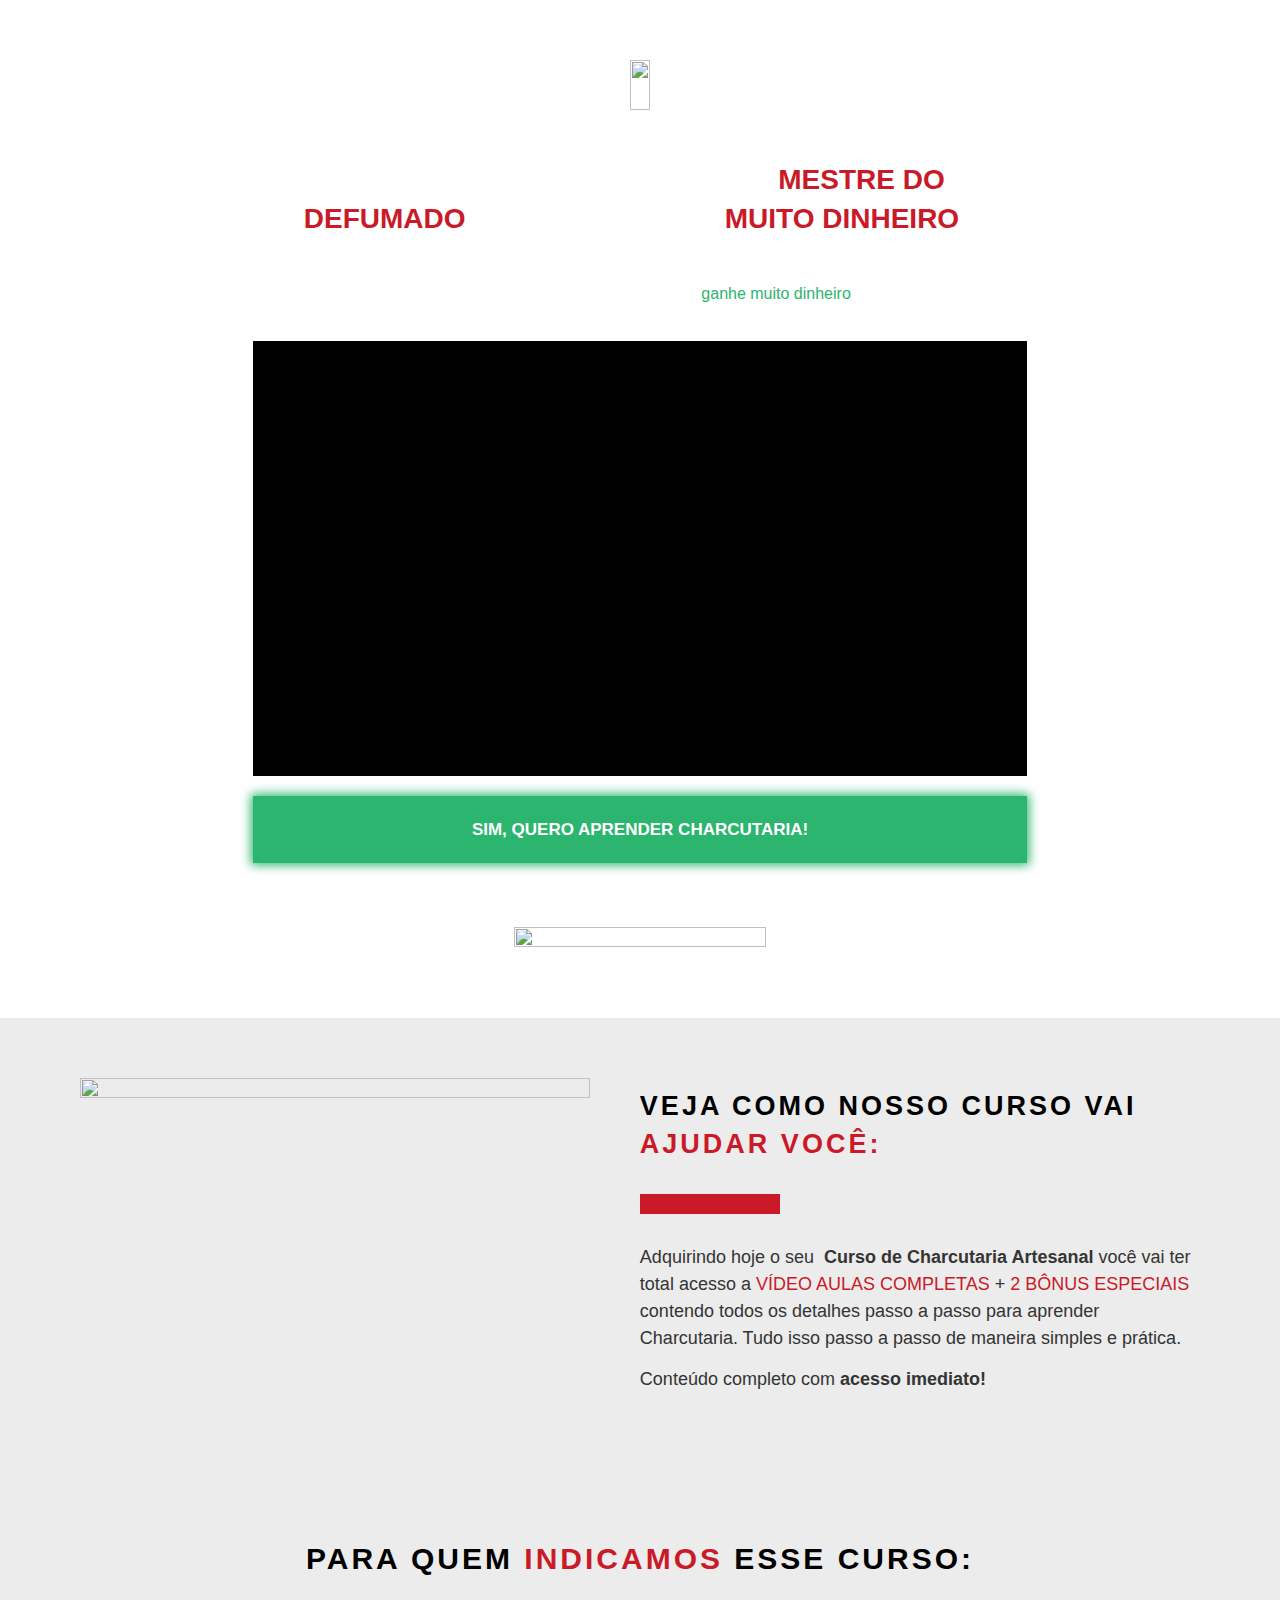
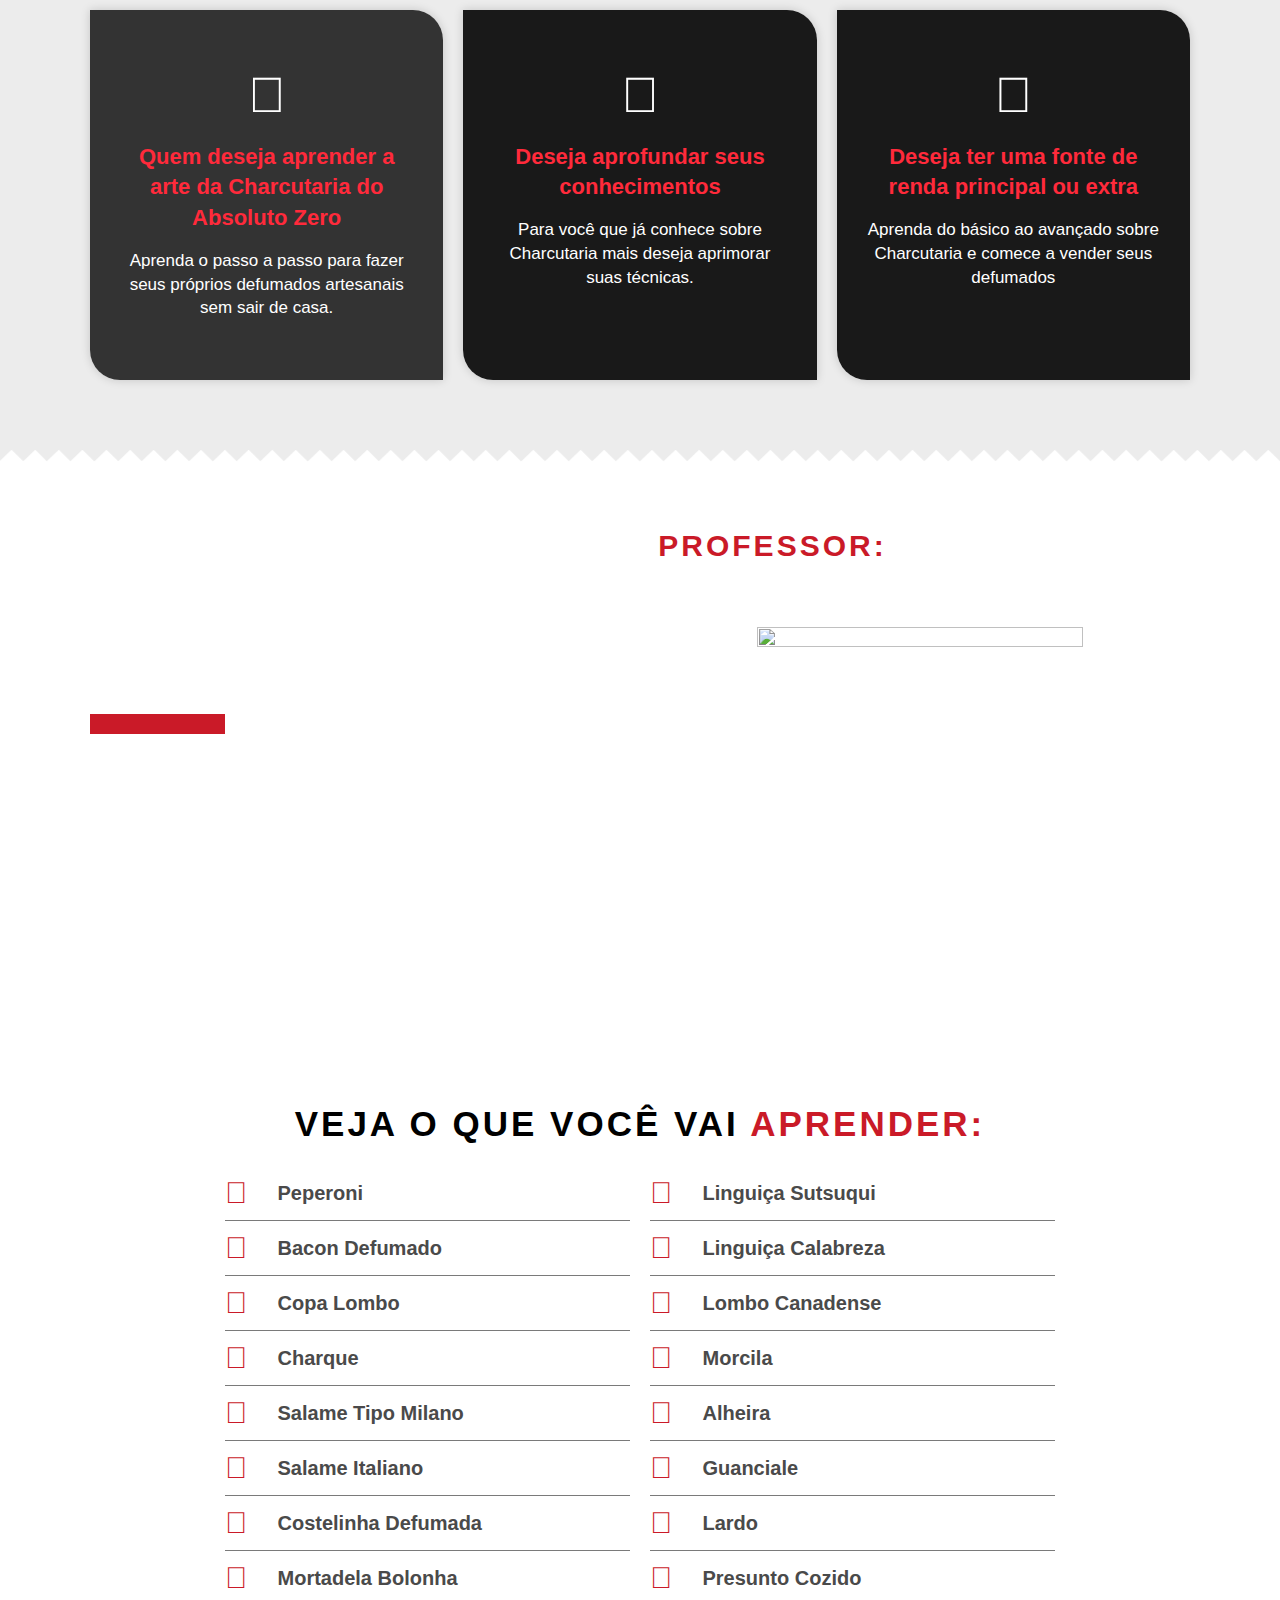
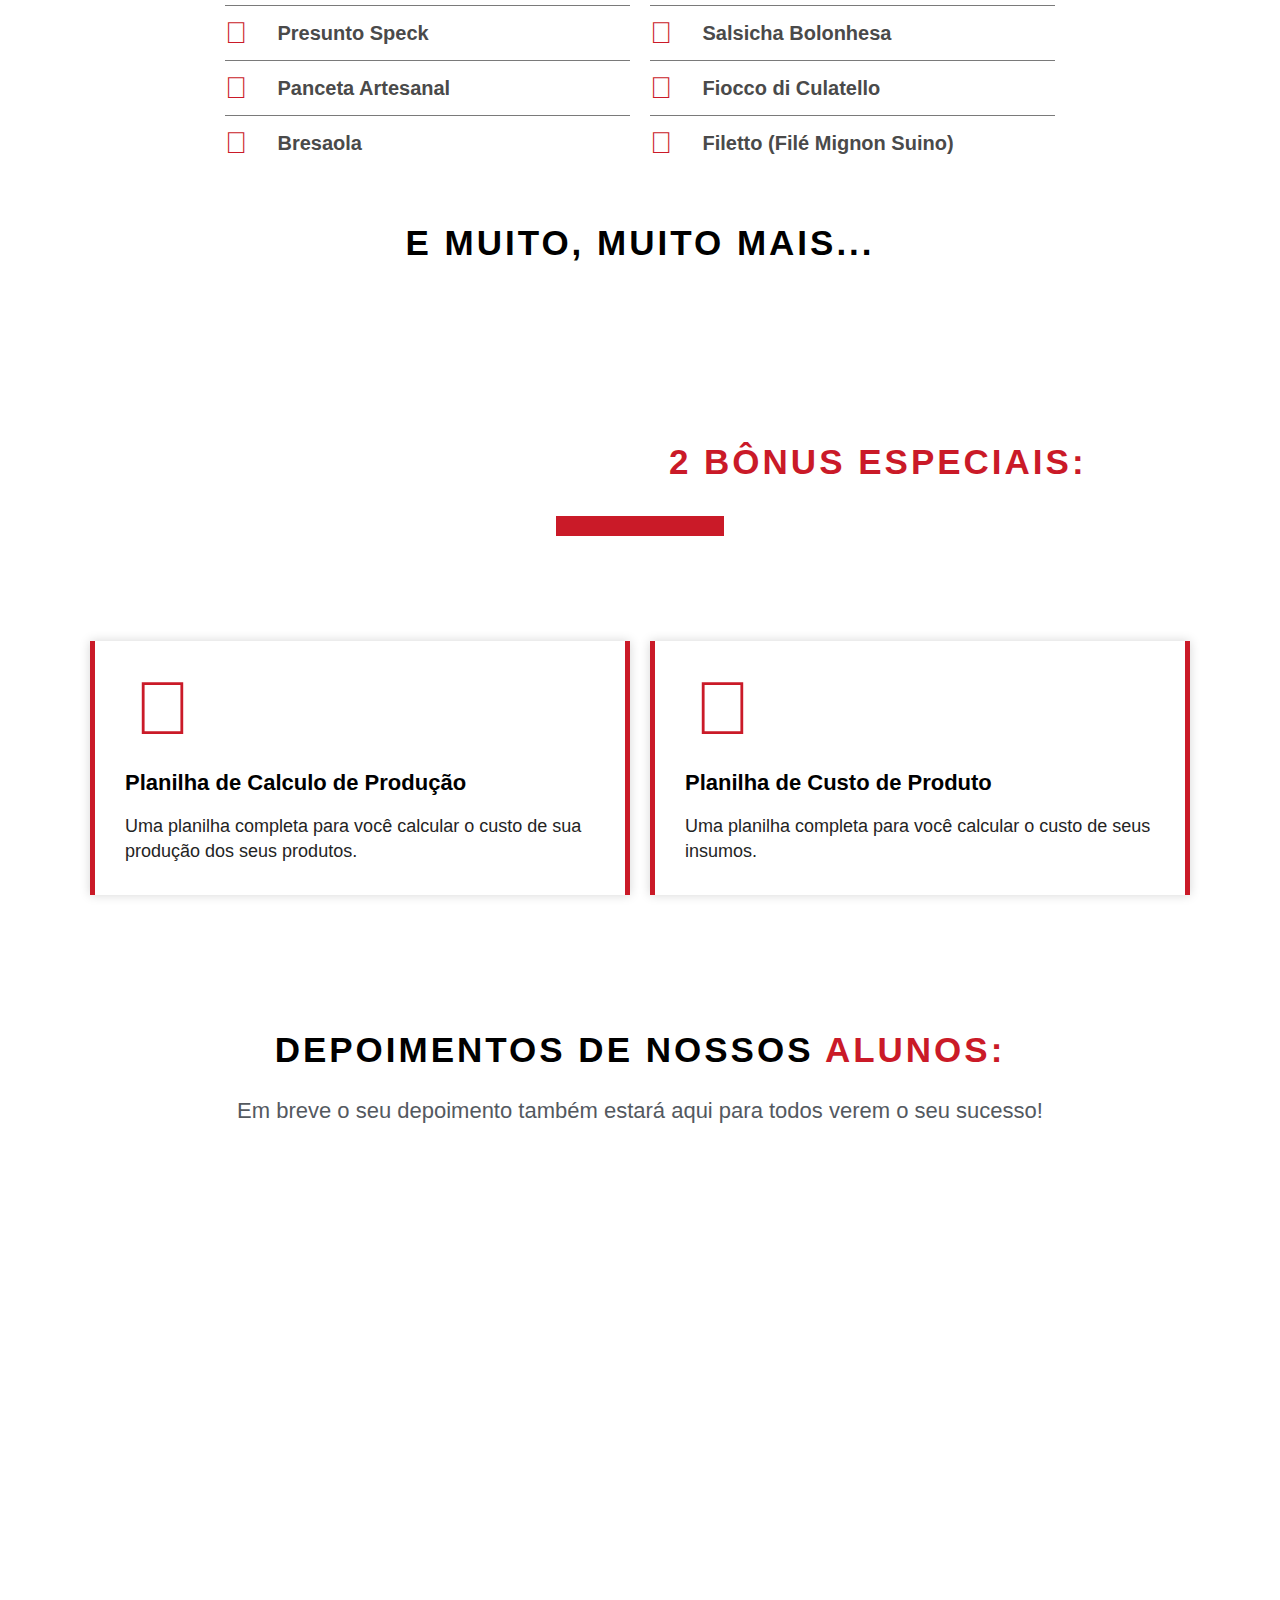
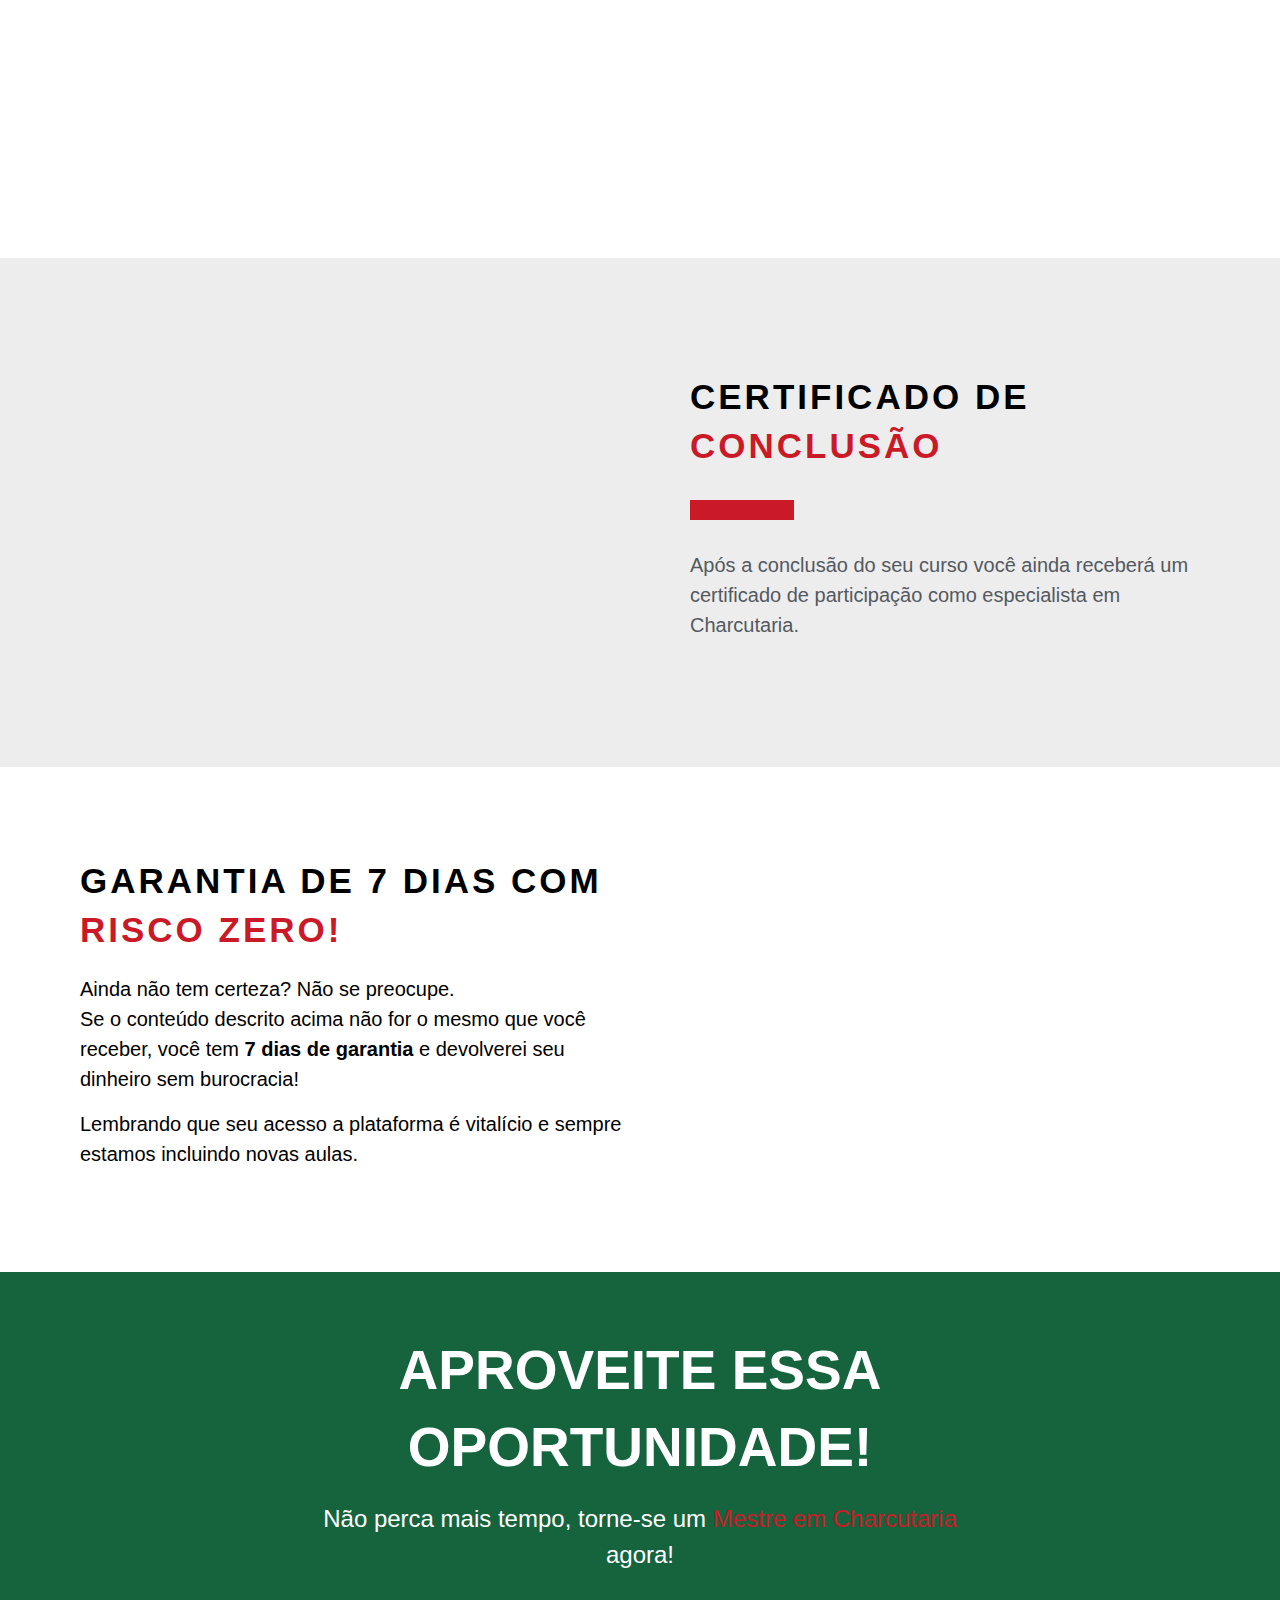
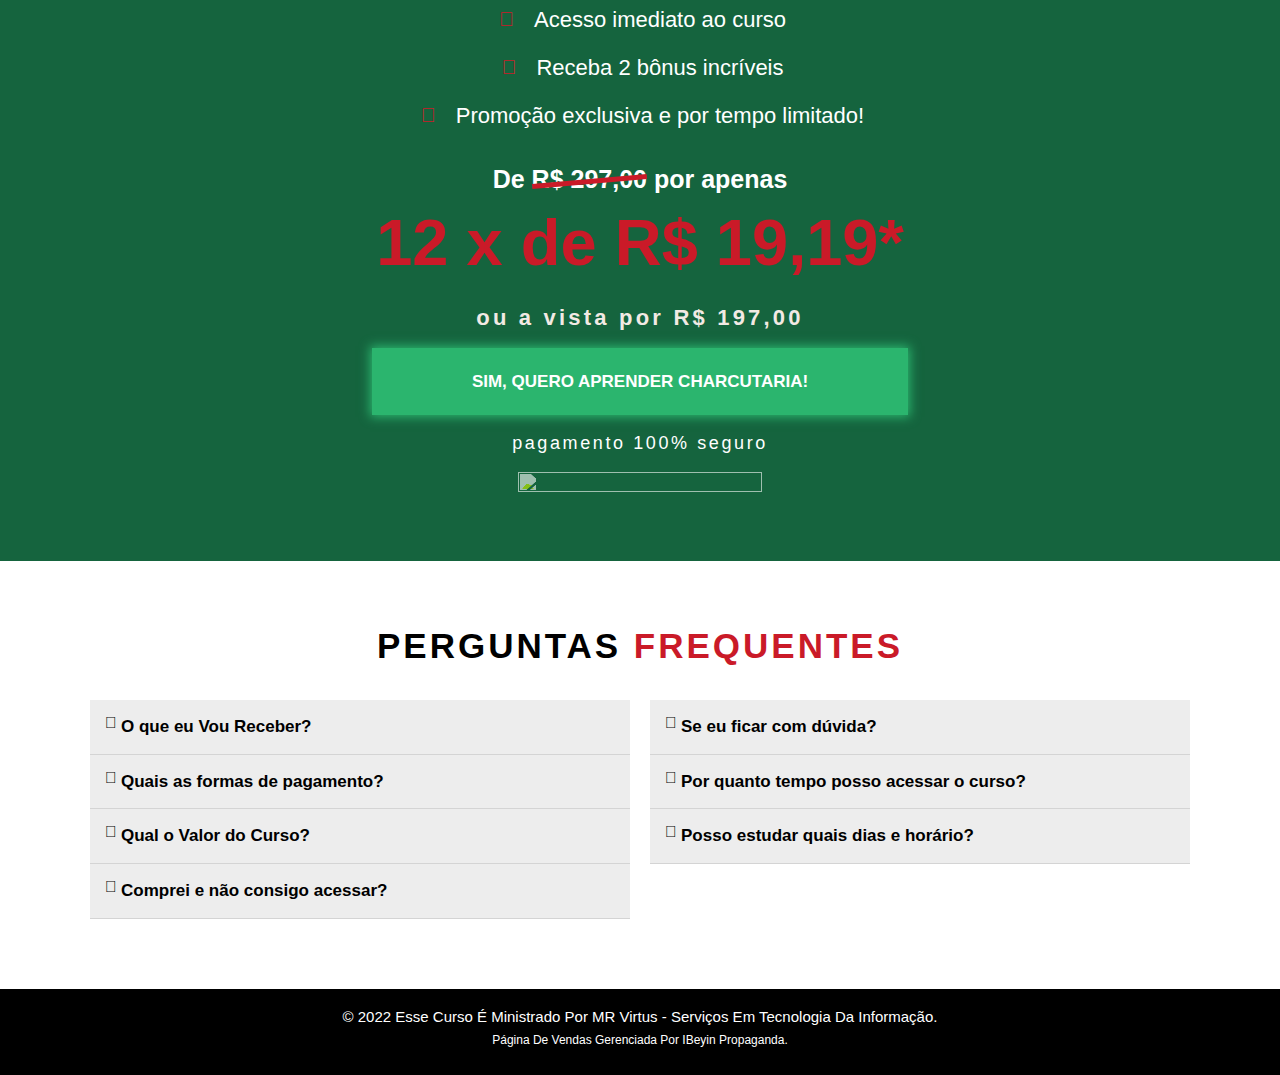
==== index.html @ 4b4f076a "Add files via upload" ====
<!DOCTYPE html>
<html lang="pt-BR">
  <head>
    <meta http-equiv="Content-Type" content="text/html; charset=UTF-8" />

    <title>Oferta R$ 197,00 – Escola de Charcutaria Artesanal</title>
    <meta name="robots" content="max-image-preview:large" />
    <link rel="dns-prefetch" href="https://s.w.org/" />
    <link
      rel="alternate"
      type="application/rss+xml"
      title="Feed para Escola de Charcutaria Artesanal »"
      href="https://escoladecharcutaria.com.br/feed/"
    />
    <link
      rel="alternate"
      type="application/rss+xml"
      title="Feed de comentários para Escola de Charcutaria Artesanal »"
      href="https://escoladecharcutaria.com.br/comments/feed/"
    />
    <script src="./charcutaria_files/iframe_api"></script>
	<link rel="stylesheet" href="https://cdnjs.cloudflare.com/ajax/libs/font-awesome/5.15.3/css/all.min.css" integrity="sha512-iBBXm8fW90+nuLcSKlbmrPcLa0OT92xO1BIsZ+ywDWZCvqsWgccV3gFoRBv0z+8dLJgyAHIhR35VZc2oM/gI1w==" crossorigin="anonymous" referrerpolicy="no-referrer" />

<!-- TAG DO GOODLE -->

<!-- Global site tag (gtag.js) - Google Ads: 10861880556 -->
<script async src="https://www.googletagmanager.com/gtag/js?id=AW-10861880556"></script>
<script>
  window.dataLayer = window.dataLayer || [];
  function gtag(){dataLayer.push(arguments);}
  gtag('js', new Date());

  gtag('config', 'AW-10861880556');
</script>

<!-- TAG DO GOODLE -->

    <script type="text/javascript">
      window._wpemojiSettings = {
        baseUrl: "https:\/\/s.w.org\/images\/core\/emoji\/13.1.0\/72x72\/",
        ext: ".png",
        svgUrl: "https:\/\/s.w.org\/images\/core\/emoji\/13.1.0\/svg\/",
        svgExt: ".svg",
        source: {
          concatemoji:
            "https:\/\/escoladecharcutaria.com.br\/wp-includes\/js\/wp-emoji-release.min.js?ver=5.9.2",
        },
      };
      /*! This file is auto-generated */
      !(function (e, a, t) {
        var n,
          r,
          o,
          i = a.createElement("canvas"),
          p = i.getContext && i.getContext("2d");
        function s(e, t) {
          var a = String.fromCharCode;
          p.clearRect(0, 0, i.width, i.height),
            p.fillText(a.apply(this, e), 0, 0);
          e = i.toDataURL();
          return (
            p.clearRect(0, 0, i.width, i.height),
            p.fillText(a.apply(this, t), 0, 0),
            e === i.toDataURL()
          );
        }
        function c(e) {
          var t = a.createElement("script");
          (t.src = e),
            (t.defer = t.type = "text/javascript"),
            a.getElementsByTagName("head")[0].appendChild(t);
        }
        for (
          o = Array("flag", "emoji"),
            t.supports = { everything: !0, everythingExceptFlag: !0 },
            r = 0;
          r < o.length;
          r++
        )
          (t.supports[o[r]] = (function (e) {
            if (!p || !p.fillText) return !1;
            switch (
              ((p.textBaseline = "top"), (p.font = "600 32px Arial"), e)
            ) {
              case "flag":
                return s(
                  [127987, 65039, 8205, 9895, 65039],
                  [127987, 65039, 8203, 9895, 65039]
                )
                  ? !1
                  : !s(
                      [55356, 56826, 55356, 56819],
                      [55356, 56826, 8203, 55356, 56819]
                    ) &&
                      !s(
                        [
                          55356, 57332, 56128, 56423, 56128, 56418, 56128,
                          56421, 56128, 56430, 56128, 56423, 56128, 56447,
                        ],
                        [
                          55356, 57332, 8203, 56128, 56423, 8203, 56128, 56418,
                          8203, 56128, 56421, 8203, 56128, 56430, 8203, 56128,
                          56423, 8203, 56128, 56447,
                        ]
                      );
              case "emoji":
                return !s(
                  [10084, 65039, 8205, 55357, 56613],
                  [10084, 65039, 8203, 55357, 56613]
                );
            }
            return !1;
          })(o[r])),
            (t.supports.everything = t.supports.everything && t.supports[o[r]]),
            "flag" !== o[r] &&
              (t.supports.everythingExceptFlag =
                t.supports.everythingExceptFlag && t.supports[o[r]]);
        (t.supports.everythingExceptFlag =
          t.supports.everythingExceptFlag && !t.supports.flag),
          (t.DOMReady = !1),
          (t.readyCallback = function () {
            t.DOMReady = !0;
          }),
          t.supports.everything ||
            ((n = function () {
              t.readyCallback();
            }),
            a.addEventListener
              ? (a.addEventListener("DOMContentLoaded", n, !1),
                e.addEventListener("load", n, !1))
              : (e.attachEvent("onload", n),
                a.attachEvent("onreadystatechange", function () {
                  "complete" === a.readyState && t.readyCallback();
                })),
            (n = t.source || {}).concatemoji
              ? c(n.concatemoji)
              : n.wpemoji && n.twemoji && (c(n.twemoji), c(n.wpemoji)));
      })(window, document, window._wpemojiSettings);
    </script>
    <script
      src="./charcutaria_files/wp-emoji-release.min.js.download"
      type="text/javascript"
      defer=""
    ></script>
    <style type="text/css">
      img.wp-smiley,
      img.emoji {
        display: inline !important;
        border: none !important;
        box-shadow: none !important;
        height: 1em !important;
        width: 1em !important;
        margin: 0 0.07em !important;
        vertical-align: -0.1em !important;
        background: none !important;
        padding: 0 !important;
      }
    </style>
    <link
      rel="stylesheet"
      id="wp-block-library-css"
      href="./charcutaria_files/style.min.css"
      type="text/css"
      media="all"
    />
    <style id="global-styles-inline-css" type="text/css">
      body {
        --wp--preset--color--black: #000000;
        --wp--preset--color--cyan-bluish-gray: #abb8c3;
        --wp--preset--color--white: #ffffff;
        --wp--preset--color--pale-pink: #f78da7;
        --wp--preset--color--vivid-red: #cf2e2e;
        --wp--preset--color--luminous-vivid-orange: #ff6900;
        --wp--preset--color--luminous-vivid-amber: #fcb900;
        --wp--preset--color--light-green-cyan: #7bdcb5;
        --wp--preset--color--vivid-green-cyan: #00d084;
        --wp--preset--color--pale-cyan-blue: #8ed1fc;
        --wp--preset--color--vivid-cyan-blue: #0693e3;
        --wp--preset--color--vivid-purple: #9b51e0;
        --wp--preset--gradient--vivid-cyan-blue-to-vivid-purple: linear-gradient(
          135deg,
          rgba(6, 147, 227, 1) 0%,
          rgb(155, 81, 224) 100%
        );
        --wp--preset--gradient--light-green-cyan-to-vivid-green-cyan: linear-gradient(
          135deg,
          rgb(122, 220, 180) 0%,
          rgb(0, 208, 130) 100%
        );
        --wp--preset--gradient--luminous-vivid-amber-to-luminous-vivid-orange: linear-gradient(
          135deg,
          rgba(252, 185, 0, 1) 0%,
          rgba(255, 105, 0, 1) 100%
        );
        --wp--preset--gradient--luminous-vivid-orange-to-vivid-red: linear-gradient(
          135deg,
          rgba(255, 105, 0, 1) 0%,
          rgb(207, 46, 46) 100%
        );
        --wp--preset--gradient--very-light-gray-to-cyan-bluish-gray: linear-gradient(
          135deg,
          rgb(238, 238, 238) 0%,
          rgb(169, 184, 195) 100%
        );
        --wp--preset--gradient--cool-to-warm-spectrum: linear-gradient(
          135deg,
          rgb(74, 234, 220) 0%,
          rgb(151, 120, 209) 20%,
          rgb(207, 42, 186) 40%,
          rgb(238, 44, 130) 60%,
          rgb(251, 105, 98) 80%,
          rgb(254, 248, 76) 100%
        );
        --wp--preset--gradient--blush-light-purple: linear-gradient(
          135deg,
          rgb(255, 206, 236) 0%,
          rgb(152, 150, 240) 100%
        );
        --wp--preset--gradient--blush-bordeaux: linear-gradient(
          135deg,
          rgb(254, 205, 165) 0%,
          rgb(254, 45, 45) 50%,
          rgb(107, 0, 62) 100%
        );
        --wp--preset--gradient--luminous-dusk: linear-gradient(
          135deg,
          rgb(255, 203, 112) 0%,
          rgb(199, 81, 192) 50%,
          rgb(65, 88, 208) 100%
        );
        --wp--preset--gradient--pale-ocean: linear-gradient(
          135deg,
          rgb(255, 245, 203) 0%,
          rgb(182, 227, 212) 50%,
          rgb(51, 167, 181) 100%
        );
        --wp--preset--gradient--electric-grass: linear-gradient(
          135deg,
          rgb(202, 248, 128) 0%,
          rgb(113, 206, 126) 100%
        );
        --wp--preset--gradient--midnight: linear-gradient(
          135deg,
          rgb(2, 3, 129) 0%,
          rgb(40, 116, 252) 100%
        );
        --wp--preset--duotone--dark-grayscale: url("#wp-duotone-dark-grayscale");
        --wp--preset--duotone--grayscale: url("#wp-duotone-grayscale");
        --wp--preset--duotone--purple-yellow: url("#wp-duotone-purple-yellow");
        --wp--preset--duotone--blue-red: url("#wp-duotone-blue-red");
        --wp--preset--duotone--midnight: url("#wp-duotone-midnight");
        --wp--preset--duotone--magenta-yellow: url("#wp-duotone-magenta-yellow");
        --wp--preset--duotone--purple-green: url("#wp-duotone-purple-green");
        --wp--preset--duotone--blue-orange: url("#wp-duotone-blue-orange");
        --wp--preset--font-size--small: 13px;
        --wp--preset--font-size--medium: 20px;
        --wp--preset--font-size--large: 36px;
        --wp--preset--font-size--x-large: 42px;
      }
      .has-black-color {
        color: var(--wp--preset--color--black) !important;
      }
      .has-cyan-bluish-gray-color {
        color: var(--wp--preset--color--cyan-bluish-gray) !important;
      }
      .has-white-color {
        color: var(--wp--preset--color--white) !important;
      }
      .has-pale-pink-color {
        color: var(--wp--preset--color--pale-pink) !important;
      }
      .has-vivid-red-color {
        color: var(--wp--preset--color--vivid-red) !important;
      }
      .has-luminous-vivid-orange-color {
        color: var(--wp--preset--color--luminous-vivid-orange) !important;
      }
      .has-luminous-vivid-amber-color {
        color: var(--wp--preset--color--luminous-vivid-amber) !important;
      }
      .has-light-green-cyan-color {
        color: var(--wp--preset--color--light-green-cyan) !important;
      }
      .has-vivid-green-cyan-color {
        color: var(--wp--preset--color--vivid-green-cyan) !important;
      }
      .has-pale-cyan-blue-color {
        color: var(--wp--preset--color--pale-cyan-blue) !important;
      }
      .has-vivid-cyan-blue-color {
        color: var(--wp--preset--color--vivid-cyan-blue) !important;
      }
      .has-vivid-purple-color {
        color: var(--wp--preset--color--vivid-purple) !important;
      }
      .has-black-background-color {
        background-color: var(--wp--preset--color--black) !important;
      }
      .has-cyan-bluish-gray-background-color {
        background-color: var(--wp--preset--color--cyan-bluish-gray) !important;
      }
      .has-white-background-color {
        background-color: var(--wp--preset--color--white) !important;
      }
      .has-pale-pink-background-color {
        background-color: var(--wp--preset--color--pale-pink) !important;
      }
      .has-vivid-red-background-color {
        background-color: var(--wp--preset--color--vivid-red) !important;
      }
      .has-luminous-vivid-orange-background-color {
        background-color: var(
          --wp--preset--color--luminous-vivid-orange
        ) !important;
      }
      .has-luminous-vivid-amber-background-color {
        background-color: var(
          --wp--preset--color--luminous-vivid-amber
        ) !important;
      }
      .has-light-green-cyan-background-color {
        background-color: var(--wp--preset--color--light-green-cyan) !important;
      }
      .has-vivid-green-cyan-background-color {
        background-color: var(--wp--preset--color--vivid-green-cyan) !important;
      }
      .has-pale-cyan-blue-background-color {
        background-color: var(--wp--preset--color--pale-cyan-blue) !important;
      }
      .has-vivid-cyan-blue-background-color {
        background-color: var(--wp--preset--color--vivid-cyan-blue) !important;
      }
      .has-vivid-purple-background-color {
        background-color: var(--wp--preset--color--vivid-purple) !important;
      }
      .has-black-border-color {
        border-color: var(--wp--preset--color--black) !important;
      }
      .has-cyan-bluish-gray-border-color {
        border-color: var(--wp--preset--color--cyan-bluish-gray) !important;
      }
      .has-white-border-color {
        border-color: var(--wp--preset--color--white) !important;
      }
      .has-pale-pink-border-color {
        border-color: var(--wp--preset--color--pale-pink) !important;
      }
      .has-vivid-red-border-color {
        border-color: var(--wp--preset--color--vivid-red) !important;
      }
      .has-luminous-vivid-orange-border-color {
        border-color: var(
          --wp--preset--color--luminous-vivid-orange
        ) !important;
      }
      .has-luminous-vivid-amber-border-color {
        border-color: var(--wp--preset--color--luminous-vivid-amber) !important;
      }
      .has-light-green-cyan-border-color {
        border-color: var(--wp--preset--color--light-green-cyan) !important;
      }
      .has-vivid-green-cyan-border-color {
        border-color: var(--wp--preset--color--vivid-green-cyan) !important;
      }
      .has-pale-cyan-blue-border-color {
        border-color: var(--wp--preset--color--pale-cyan-blue) !important;
      }
      .has-vivid-cyan-blue-border-color {
        border-color: var(--wp--preset--color--vivid-cyan-blue) !important;
      }
      .has-vivid-purple-border-color {
        border-color: var(--wp--preset--color--vivid-purple) !important;
      }
      .has-vivid-cyan-blue-to-vivid-purple-gradient-background {
        background: var(
          --wp--preset--gradient--vivid-cyan-blue-to-vivid-purple
        ) !important;
      }
      .has-light-green-cyan-to-vivid-green-cyan-gradient-background {
        background: var(
          --wp--preset--gradient--light-green-cyan-to-vivid-green-cyan
        ) !important;
      }
      .has-luminous-vivid-amber-to-luminous-vivid-orange-gradient-background {
        background: var(
          --wp--preset--gradient--luminous-vivid-amber-to-luminous-vivid-orange
        ) !important;
      }
      .has-luminous-vivid-orange-to-vivid-red-gradient-background {
        background: var(
          --wp--preset--gradient--luminous-vivid-orange-to-vivid-red
        ) !important;
      }
      .has-very-light-gray-to-cyan-bluish-gray-gradient-background {
        background: var(
          --wp--preset--gradient--very-light-gray-to-cyan-bluish-gray
        ) !important;
      }
      .has-cool-to-warm-spectrum-gradient-background {
        background: var(
          --wp--preset--gradient--cool-to-warm-spectrum
        ) !important;
      }
      .has-blush-light-purple-gradient-background {
        background: var(--wp--preset--gradient--blush-light-purple) !important;
      }
      .has-blush-bordeaux-gradient-background {
        background: var(--wp--preset--gradient--blush-bordeaux) !important;
      }
      .has-luminous-dusk-gradient-background {
        background: var(--wp--preset--gradient--luminous-dusk) !important;
      }
      .has-pale-ocean-gradient-background {
        background: var(--wp--preset--gradient--pale-ocean) !important;
      }
      .has-electric-grass-gradient-background {
        background: var(--wp--preset--gradient--electric-grass) !important;
      }
      .has-midnight-gradient-background {
        background: var(--wp--preset--gradient--midnight) !important;
      }
      .has-small-font-size {
        font-size: var(--wp--preset--font-size--small) !important;
      }
      .has-medium-font-size {
        font-size: var(--wp--preset--font-size--medium) !important;
      }
      .has-large-font-size {
        font-size: var(--wp--preset--font-size--large) !important;
      }
      .has-x-large-font-size {
        font-size: var(--wp--preset--font-size--x-large) !important;
      }
    </style>
    <link
      rel="stylesheet"
      id="hello-elementor-css"
      href="./charcutaria_files/style.min(1).css"
      type="text/css"
      media="all"
    />
    <link
      rel="stylesheet"
      id="hello-elementor-theme-style-css"
      href="./charcutaria_files/theme.min.css"
      type="text/css"
      media="all"
    />
    <link
      rel="stylesheet"
      id="elementor-icons-css"
      href="./charcutaria_files/elementor-icons.min.css"
      type="text/css"
      media="all"
    />
    <link
      rel="stylesheet"
      id="elementor-frontend-legacy-css"
      href="./charcutaria_files/frontend-legacy.min.css"
      type="text/css"
      media="all"
    />
    <link
      rel="stylesheet"
      id="elementor-frontend-css"
      href="./charcutaria_files/frontend.min.css"
      type="text/css"
      media="all"
    />
    <link
      rel="stylesheet"
      id="elementor-post-10-css"
      href="./charcutaria_files/post-10.css"
      type="text/css"
      media="all"
    />
    <link
      rel="stylesheet"
      id="elementor-global-css"
      href="./charcutaria_files/global.css"
      type="text/css"
      media="all"
    />
    <link
      rel="stylesheet"
      id="elementor-post-48-css"
      href="./charcutaria_files/post-48.css"
      type="text/css"
      media="all"
    />
    <link
      rel="stylesheet"
      id="google-fonts-1-css"
      href="./charcutaria_files/css"
      type="text/css"
      media="all"
    />
    <link
      rel="stylesheet"
      id="elementor-icons-shared-0-css"
      href="./charcutaria_files/fontawesome.min.css"
      type="text/css"
      media="all"
    />
    <link
      rel="https://api.w.org/"
      href="https://escoladecharcutaria.com.br/wp-json/"
    />
    <link
      rel="alternate"
      type="application/json"
      href="https://escoladecharcutaria.com.br/wp-json/wp/v2/pages/48"
    />
    <link
      rel="EditURI"
      type="application/rsd+xml"
      title="RSD"
      href="https://escoladecharcutaria.com.br/xmlrpc.php?rsd"
    />
    <link
      rel="wlwmanifest"
      type="application/wlwmanifest+xml"
      href="https://escoladecharcutaria.com.br/wp-includes/wlwmanifest.xml"
    />
    <meta name="generator" content="WordPress 5.9.2" />
    <link
      rel="canonical"
      href="https://escoladecharcutaria.com.br/oferta197/"
    />
    <link rel="shortlink" href="https://escoladecharcutaria.com.br/?p=48" />
    <link
      rel="alternate"
      type="application/json+oembed"
      href="https://escoladecharcutaria.com.br/wp-json/oembed/1.0/embed?url=https%3A%2F%2Fescoladecharcutaria.com.br%2Foferta197%2F"
    />
    <link
      rel="alternate"
      type="text/xml+oembed"
      href="https://escoladecharcutaria.com.br/wp-json/oembed/1.0/embed?url=https%3A%2F%2Fescoladecharcutaria.com.br%2Foferta197%2F&amp;format=xml"
    />
    <link
      rel="icon"
      href="https://escoladecharcutaria.com.br/wp-content/uploads/2021/01/cropped-professor-curso-32x32.png"
      sizes="32x32"
    />
    <link
      rel="icon"
      href="https://escoladecharcutaria.com.br/wp-content/uploads/2021/01/cropped-professor-curso-192x192.png"
      sizes="192x192"
    />
    <link
      rel="apple-touch-icon"
      href="https://escoladecharcutaria.com.br/wp-content/uploads/2021/01/cropped-professor-curso-180x180.png"
    />
    <meta
      name="msapplication-TileImage"
      content="https://escoladecharcutaria.com.br/wp-content/uploads/2021/01/cropped-professor-curso-270x270.png"
    />
    <meta
      name="viewport"
      content="width=device-width, initial-scale=1.0, viewport-fit=cover"
    />
	<style>
		.sir-subtitulo {
			font-size: 16px;
			font-weight: 400 !important;
		}

		.sir-strikethrough {
			position: relative;
		}
		.sir-strikethrough:before {
			position: absolute;
			content: "";
			left: 0;
			top: 50%;
			right: 0;
			border-top: 5px solid;
			border-color: #CA1A28;
			
			-webkit-transform:rotate(-5deg);
			-moz-transform:rotate(-5deg);
			-ms-transform:rotate(-5deg);
			-o-transform:rotate(-5deg);
			transform:rotate(-5deg);
		}

		@media (max-width: 767px) {
			.sir-titulo {
				font-size: 20px !important;
			}

			#sir-promocao {
				padding: 1vh 2.5vh !important;
			}

			.sir-subtitulo {
				font-size: 14px !important;
				margin-bottom: 5px !important;
			}
		}
	</style>
  </head>
  <body
    class="
      page-template
      page-template-elementor_canvas
      page page-id-48
      wp-custom-logo
      elementor-default
      elementor-template-canvas
      elementor-kit-10
      elementor-page
      elementor-page-48
      e--ua-blink e--ua-chrome e--ua-webkit
    "
    data-elementor-device-mode="desktop"
  >
    <svg
      xmlns="http://www.w3.org/2000/svg"
      viewBox="0 0 0 0"
      width="0"
      height="0"
      focusable="false"
      role="none"
      style="
        visibility: hidden;
        position: absolute;
        left: -9999px;
        overflow: hidden;
      "
    >
      <defs>
        <filter id="wp-duotone-dark-grayscale">
          <fecolormatrix
            color-interpolation-filters="sRGB"
            type="matrix"
            values=" .299 .587 .114 0 0 .299 .587 .114 0 0 .299 .587 .114 0 0 .299 .587 .114 0 0 "
          ></fecolormatrix>
          <fecomponenttransfer color-interpolation-filters="sRGB">
            <fefuncr type="table" tableValues="0 0.49803921568627"></fefuncr>
            <fefuncg type="table" tableValues="0 0.49803921568627"></fefuncg>
            <fefuncb type="table" tableValues="0 0.49803921568627"></fefuncb>
            <fefunca type="table" tableValues="1 1"></fefunca>
          </fecomponenttransfer>
          <fecomposite in2="SourceGraphic" operator="in"></fecomposite>
        </filter>
      </defs></svg
    ><svg
      xmlns="http://www.w3.org/2000/svg"
      viewBox="0 0 0 0"
      width="0"
      height="0"
      focusable="false"
      role="none"
      style="
        visibility: hidden;
        position: absolute;
        left: -9999px;
        overflow: hidden;
      "
    >
      <defs>
        <filter id="wp-duotone-grayscale">
          <fecolormatrix
            color-interpolation-filters="sRGB"
            type="matrix"
            values=" .299 .587 .114 0 0 .299 .587 .114 0 0 .299 .587 .114 0 0 .299 .587 .114 0 0 "
          ></fecolormatrix>
          <fecomponenttransfer color-interpolation-filters="sRGB">
            <fefuncr type="table" tableValues="0 1"></fefuncr>
            <fefuncg type="table" tableValues="0 1"></fefuncg>
            <fefuncb type="table" tableValues="0 1"></fefuncb>
            <fefunca type="table" tableValues="1 1"></fefunca>
          </fecomponenttransfer>
          <fecomposite in2="SourceGraphic" operator="in"></fecomposite>
        </filter>
      </defs></svg
    ><svg
      xmlns="http://www.w3.org/2000/svg"
      viewBox="0 0 0 0"
      width="0"
      height="0"
      focusable="false"
      role="none"
      style="
        visibility: hidden;
        position: absolute;
        left: -9999px;
        overflow: hidden;
      "
    >
      <defs>
        <filter id="wp-duotone-purple-yellow">
          <fecolormatrix
            color-interpolation-filters="sRGB"
            type="matrix"
            values=" .299 .587 .114 0 0 .299 .587 .114 0 0 .299 .587 .114 0 0 .299 .587 .114 0 0 "
          ></fecolormatrix>
          <fecomponenttransfer color-interpolation-filters="sRGB">
            <fefuncr
              type="table"
              tableValues="0.54901960784314 0.98823529411765"
            ></fefuncr>
            <fefuncg type="table" tableValues="0 1"></fefuncg>
            <fefuncb
              type="table"
              tableValues="0.71764705882353 0.25490196078431"
            ></fefuncb>
            <fefunca type="table" tableValues="1 1"></fefunca>
          </fecomponenttransfer>
          <fecomposite in2="SourceGraphic" operator="in"></fecomposite>
        </filter>
      </defs></svg
    ><svg
      xmlns="http://www.w3.org/2000/svg"
      viewBox="0 0 0 0"
      width="0"
      height="0"
      focusable="false"
      role="none"
      style="
        visibility: hidden;
        position: absolute;
        left: -9999px;
        overflow: hidden;
      "
    >
      <defs>
        <filter id="wp-duotone-blue-red">
          <fecolormatrix
            color-interpolation-filters="sRGB"
            type="matrix"
            values=" .299 .587 .114 0 0 .299 .587 .114 0 0 .299 .587 .114 0 0 .299 .587 .114 0 0 "
          ></fecolormatrix>
          <fecomponenttransfer color-interpolation-filters="sRGB">
            <fefuncr type="table" tableValues="0 1"></fefuncr>
            <fefuncg type="table" tableValues="0 0.27843137254902"></fefuncg>
            <fefuncb
              type="table"
              tableValues="0.5921568627451 0.27843137254902"
            ></fefuncb>
            <fefunca type="table" tableValues="1 1"></fefunca>
          </fecomponenttransfer>
          <fecomposite in2="SourceGraphic" operator="in"></fecomposite>
        </filter>
      </defs></svg
    ><svg
      xmlns="http://www.w3.org/2000/svg"
      viewBox="0 0 0 0"
      width="0"
      height="0"
      focusable="false"
      role="none"
      style="
        visibility: hidden;
        position: absolute;
        left: -9999px;
        overflow: hidden;
      "
    >
      <defs>
        <filter id="wp-duotone-midnight">
          <fecolormatrix
            color-interpolation-filters="sRGB"
            type="matrix"
            values=" .299 .587 .114 0 0 .299 .587 .114 0 0 .299 .587 .114 0 0 .299 .587 .114 0 0 "
          ></fecolormatrix>
          <fecomponenttransfer color-interpolation-filters="sRGB">
            <fefuncr type="table" tableValues="0 0"></fefuncr>
            <fefuncg type="table" tableValues="0 0.64705882352941"></fefuncg>
            <fefuncb type="table" tableValues="0 1"></fefuncb>
            <fefunca type="table" tableValues="1 1"></fefunca>
          </fecomponenttransfer>
          <fecomposite in2="SourceGraphic" operator="in"></fecomposite>
        </filter>
      </defs></svg
    ><svg
      xmlns="http://www.w3.org/2000/svg"
      viewBox="0 0 0 0"
      width="0"
      height="0"
      focusable="false"
      role="none"
      style="
        visibility: hidden;
        position: absolute;
        left: -9999px;
        overflow: hidden;
      "
    >
      <defs>
        <filter id="wp-duotone-magenta-yellow">
          <fecolormatrix
            color-interpolation-filters="sRGB"
            type="matrix"
            values=" .299 .587 .114 0 0 .299 .587 .114 0 0 .299 .587 .114 0 0 .299 .587 .114 0 0 "
          ></fecolormatrix>
          <fecomponenttransfer color-interpolation-filters="sRGB">
            <fefuncr type="table" tableValues="0.78039215686275 1"></fefuncr>
            <fefuncg type="table" tableValues="0 0.94901960784314"></fefuncg>
            <fefuncb
              type="table"
              tableValues="0.35294117647059 0.47058823529412"
            ></fefuncb>
            <fefunca type="table" tableValues="1 1"></fefunca>
          </fecomponenttransfer>
          <fecomposite in2="SourceGraphic" operator="in"></fecomposite>
        </filter>
      </defs></svg
    ><svg
      xmlns="http://www.w3.org/2000/svg"
      viewBox="0 0 0 0"
      width="0"
      height="0"
      focusable="false"
      role="none"
      style="
        visibility: hidden;
        position: absolute;
        left: -9999px;
        overflow: hidden;
      "
    >
      <defs>
        <filter id="wp-duotone-purple-green">
          <fecolormatrix
            color-interpolation-filters="sRGB"
            type="matrix"
            values=" .299 .587 .114 0 0 .299 .587 .114 0 0 .299 .587 .114 0 0 .299 .587 .114 0 0 "
          ></fecolormatrix>
          <fecomponenttransfer color-interpolation-filters="sRGB">
            <fefuncr
              type="table"
              tableValues="0.65098039215686 0.40392156862745"
            ></fefuncr>
            <fefuncg type="table" tableValues="0 1"></fefuncg>
            <fefuncb type="table" tableValues="0.44705882352941 0.4"></fefuncb>
            <fefunca type="table" tableValues="1 1"></fefunca>
          </fecomponenttransfer>
          <fecomposite in2="SourceGraphic" operator="in"></fecomposite>
        </filter>
      </defs></svg
    ><svg
      xmlns="http://www.w3.org/2000/svg"
      viewBox="0 0 0 0"
      width="0"
      height="0"
      focusable="false"
      role="none"
      style="
        visibility: hidden;
        position: absolute;
        left: -9999px;
        overflow: hidden;
      "
    >
      <defs>
        <filter id="wp-duotone-blue-orange">
          <fecolormatrix
            color-interpolation-filters="sRGB"
            type="matrix"
            values=" .299 .587 .114 0 0 .299 .587 .114 0 0 .299 .587 .114 0 0 .299 .587 .114 0 0 "
          ></fecolormatrix>
          <fecomponenttransfer color-interpolation-filters="sRGB">
            <fefuncr type="table" tableValues="0.098039215686275 1"></fefuncr>
            <fefuncg type="table" tableValues="0 0.66274509803922"></fefuncg>
            <fefuncb
              type="table"
              tableValues="0.84705882352941 0.41960784313725"
            ></fefuncb>
            <fefunca type="table" tableValues="1 1"></fefunca>
          </fecomponenttransfer>
          <fecomposite in2="SourceGraphic" operator="in"></fecomposite>
        </filter>
      </defs>
    </svg>
    <div
      data-elementor-type="wp-page"
      data-elementor-id="48"
      class="elementor elementor-48"
      data-elementor-settings="[]"
    >
      <div class="elementor-inner">
        <div class="elementor-section-wrap">
          <section
            class="
              elementor-section
              elementor-top-section
              elementor-element
              elementor-element-282744ec
              elementor-section-boxed
              elementor-section-height-default
              elementor-section-height-default
            "
            data-id="282744ec"
            data-element_type="section"
            data-settings='{"background_background":"classic"}'
          >
            <div class="elementor-container elementor-column-gap-default">
              <div class="elementor-row">
                <div
                  class="
                    elementor-column
                    elementor-col-100
                    elementor-top-column
                    elementor-element
                    elementor-element-2567a514
                  "
                  data-id="2567a514"
                  data-element_type="column"
                >
                  <div
                    class="elementor-column-wrap elementor-element-populated"
                  >
                    <div class="elementor-widget-wrap">
                      <div
                        class="
                          elementor-element
                          elementor-element-6459b20f
                          elementor-widget
                          elementor-widget-image
                        "
                        data-id="6459b20f"
                        data-element_type="widget"
                        data-widget_type="image.default"
                      >
                        <div class="elementor-widget-container">
                          <div class="elementor-image">
                            <img
                              width="300"
                              height="32"
                              src="./charcutaria_files/logo-charcutaria.png"
                              class="attachment-large size-large"
                              alt=""
                              loading="lazy"
							  style="height: 50px !important; width: auto !important;"
                              srcset="
                                https://escoladecharcutaria.com.br/wp-content/uploads/2021/01/logo-charcutaria.png        355w,
                                https://escoladecharcutaria.com.br/wp-content/uploads/2021/01/logo-charcutaria-300x83.png 300w
                              "
                              sizes="(max-width: 355px) 100vw, 355px"
                            />
                          </div>
                        </div>
                      </div>
                      <div
                        class="
                          elementor-element
                          elementor-element-6e315327
                          elementor-widget
                          elementor-widget-heading
                        "
                        data-id="6e315327"
                        data-element_type="widget"
                        data-widget_type="heading.default"
                      >
                        <div class="elementor-widget-container">
                          <!-- <h2 class="elementor-heading-title elementor-size-default">
                            Aprenda a preparar seus
                            <bl style="color: #ca1a28">Defumados Artesanais</bl>
                            de forma simples e prática!
                          </h2> -->
						  <h2 class="elementor-heading-title elementor-size-default sir-titulo"
						  	 style="font-size: 28px;">
                            Já pensou em se tornar um
                            <bl style="color: #ca1a28">Mestre do Defumado</bl>
                            e ainda ganhar <bl style="color: #ca1a28">muito dinheiro</bl>?
                          </h2>
                        </div>
                      </div>
                      <div
                        class="
                          elementor-element
                          elementor-element-7f095c37
                          elementor-widget
                          elementor-widget-text-editor
                        "
                        data-id="7f095c37"
                        data-element_type="widget"
                        data-widget_type="text-editor.default"
                      >
                        <div class="elementor-widget-container">
                          <div class="elementor-text-editor elementor-clearfix">
                            <p style="font-weight: regular !important;"
							   class="sir-subtitulo">
                              Domine a arte da Charcutaria através de um curso
                              completo, 100% online e com aulas detalhadas passo
                              a passo&nbsp; mesmo que seja um iniciante e <span style="color: #2BB56E;">ganhe muito dinheiro</span>!
                            </p>
                          </div>
                        </div>
                      </div>
                      <div
                        class="
                          elementor-element
                          elementor-element-1d33f4bf
                          elementor-aspect-ratio-169
                          elementor-widget
                          elementor-widget-video
                        "
                        data-id="1d33f4bf"
                        data-element_type="widget"
                        data-settings='{"youtube_url":"https:\/\/youtu.be\/OpTUfMMu9ek","video_type":"youtube","controls":"yes","aspect_ratio":"169"}'
                        data-widget_type="video.default"
                      >
                        <div class="elementor-widget-container">
                          <div
                            class="
                              elementor-wrapper
                              elementor-fit-aspect-ratio
                              elementor-open-inline
                            "
                          >
							<iframe width="640" height="360" src="https://www.youtube.com/embed/OpTUfMMu9ek" title="YouTube video player" frameborder="0" allow="accelerometer; autoplay; clipboard-write; encrypted-media; gyroscope; picture-in-picture" allowfullscreen></iframe>
                          </div>
                        </div>
                      </div>
                      <div
                        class="
                          elementor-element
                          elementor-element-786606f3
                          elementor-align-justify
                          elementor-widget
                          elementor-widget-button
                        "
                        data-id="786606f3"
                        data-element_type="widget"
                        data-widget_type="button.default"
                      >
                        <div class="elementor-widget-container">
                          <div class="elementor-button-wrapper">
                            <a
                              href="https://go.hotmart.com/F68408221R?ap=a3be"
                              class="
                                elementor-button-link
                                elementor-button
                                elementor-size-sm
                                elementor-animation-grow
                              "
							  target="_blank"
                              role="button"
                            >
                              <span class="elementor-button-content-wrapper">
                                <span class="elementor-button-text"
                                  >SIM, QUERO APRENDER CHARCUTARIA!</span
                                >
                              </span>
                            </a>
                          </div>
                        </div>
                      </div>
                      <div
                        class="
                          elementor-element
                          elementor-element-6bb7ee5c
                          elementor-widget
                          elementor-widget-text-editor
                        "
                        data-id="6bb7ee5c"
                        data-element_type="widget"
                        data-widget_type="text-editor.default"
                      >
                        <div class="elementor-widget-container">
                          <div class="elementor-text-editor elementor-clearfix">
                            <p>Pagamento 100% seguro</p>
                          </div>
                        </div>
                      </div>
                      <div
                        class="
                          elementor-element
                          elementor-element-4768414b
                          elementor-widget
                          elementor-widget-image
                        "
                        data-id="4768414b"
                        data-element_type="widget"
                        data-widget_type="image.default"
                      >
                        <div class="elementor-widget-container">
                          <div class="elementor-image">
                            <img
                              width="718"
                              height="51"
                              src="./charcutaria_files/Ativo-1@2x-1-1.png"
                              class="attachment-large size-large"
                              alt=""
                              loading="lazy"
                              srcset="
                                https://escoladecharcutaria.com.br/wp-content/uploads/2021/01/Ativo-1@2x-1-1.png        718w,
                                https://escoladecharcutaria.com.br/wp-content/uploads/2021/01/Ativo-1@2x-1-1-300x21.png 300w
                              "
                              sizes="(max-width: 718px) 100vw, 718px"
                            />
                          </div>
                        </div>
                      </div>
                    </div>
                  </div>
                </div>
              </div>
            </div>
          </section>
          <section
            class="
              elementor-section
              elementor-top-section
              elementor-element
              elementor-element-114749da
              elementor-section-boxed
              elementor-section-height-default
              elementor-section-height-default
            "
            data-id="114749da"
            data-element_type="section"
            data-settings='{"background_background":"classic"}'
          >
            <div class="elementor-container elementor-column-gap-default">
              <div class="elementor-row">
                <div
                  class="
                    elementor-column
                    elementor-col-50
                    elementor-top-column
                    elementor-element
                    elementor-element-7ff1b964
                  "
                  data-id="7ff1b964"
                  data-element_type="column"
                >
                  <div
                    class="elementor-column-wrap elementor-element-populated"
                  >
                    <div class="elementor-widget-wrap">
                      <div
                        class="
                          elementor-element
                          elementor-element-c4fa683
                          elementor-widget
                          elementor-widget-image
                          animated
                          fadeInLeft
                        "
                        data-id="c4fa683"
                        data-element_type="widget"
                        data-settings='{"_animation":"fadeInLeft","_animation_delay":200}'
                        data-widget_type="image.default"
                      >
                        <div class="elementor-widget-container">
                          <div class="elementor-image">
                            <img
                              width="590"
                              height="393"
                              src="./charcutaria_files/nosso-curso-1.png"
                              class="attachment-large size-large"
                              alt=""
                              loading="lazy"
                              srcset="
                                https://escoladecharcutaria.com.br/wp-content/uploads/2021/01/nosso-curso-1.png         590w,
                                https://escoladecharcutaria.com.br/wp-content/uploads/2021/01/nosso-curso-1-300x200.png 300w
                              "
                              sizes="(max-width: 590px) 100vw, 590px"
                            />
                          </div>
                        </div>
                      </div>
                    </div>
                  </div>
                </div>
                <div
                  class="
                    elementor-column
                    elementor-col-50
                    elementor-top-column
                    elementor-element
                    elementor-element-905bd46
                  "
                  data-id="905bd46"
                  data-element_type="column"
                >
                  <div
                    class="elementor-column-wrap elementor-element-populated"
                  >
                    <div class="elementor-widget-wrap">
                      <div
                        class="
                          elementor-element
                          elementor-element-421169ec
                          elementor-widget
                          elementor-widget-heading
                        "
                        data-id="421169ec"
                        data-element_type="widget"
                        data-widget_type="heading.default"
                      >
                        <div class="elementor-widget-container">
                          <h2
                            class="
                              elementor-heading-title elementor-size-default
                            "
                          >
                            Veja como nosso curso vai
                            <bl style="color: #ca1a28">ajudar você:</bl>
                          </h2>
                        </div>
                      </div>
                      <div
                        class="
                          elementor-element elementor-element-4531d9fb
                          elementor-widget-divider--separator-type-pattern
                          elementor-widget-divider--view-line
                          elementor-widget elementor-widget-divider
                        "
                        data-id="4531d9fb"
                        data-element_type="widget"
                        data-widget_type="divider.default"
                      >
                        <div class="elementor-widget-container">
                          <div
                            class="elementor-divider"
                            style="
                              --divider-pattern-url: url('data:image/svg+xml,%3Csvg xmlns=&#39;http://www.w3.org/2000/svg&#39; preserveAspectRatio=&#39;none&#39; overflow=&#39;visible&#39; height=&#39;100%&#39; viewBox=&#39;0 0 24 24&#39; fill=&#39;none&#39; stroke=&#39;black&#39; stroke-width=&#39;6&#39; stroke-linecap=&#39;square&#39; stroke-miterlimit=&#39;10&#39;%3E%3Cpolyline points=&#39;0,18 12,6 24,18 &#39;/%3E%3C/svg%3E');
                            "
                          >
                            <span class="elementor-divider-separator"> </span>
                          </div>
                        </div>
                      </div>
                      <div
                        class="
                          elementor-element
                          elementor-element-e5da533
                          elementor-widget
                          elementor-widget-text-editor
                        "
                        data-id="e5da533"
                        data-element_type="widget"
                        data-widget_type="text-editor.default"
                      >
                        <div class="elementor-widget-container">
                          <div class="elementor-text-editor elementor-clearfix">
                            <p>
                              Adquirindo hoje o seu&nbsp;
                              <strong>Curso de Charcutaria Artesanal</strong>
                              você vai ter total acesso a <span style="color: #ca1a28;">VÍDEO AULAS COMPLETAS</span>
                              + <span style="color: #ca1a28;">2 BÔNUS ESPECIAIS</span> contendo todos os detalhes
                              passo a passo para aprender Charcutaria. Tudo isso
                              passo a passo de maneira simples e prática.
                            </p>
                            <p>
                              Conteúdo completo com
                              <strong>acesso imediato!</strong>
                            </p>
                          </div>
                        </div>
                      </div>
                    </div>
                  </div>
                </div>
              </div>
            </div>
          </section>
          <section
            class="
              elementor-section
              elementor-top-section
              elementor-element
              elementor-element-7694977b
              elementor-section-boxed
              elementor-section-height-default
              elementor-section-height-default
            "
            data-id="7694977b"
            data-element_type="section"
            data-settings='{"background_background":"classic"}'
          >
            <div class="elementor-container elementor-column-gap-default">
              <div class="elementor-row">
                <div
                  class="
                    elementor-column
                    elementor-col-100
                    elementor-top-column
                    elementor-element
                    elementor-element-16ca4d1d
                  "
                  data-id="16ca4d1d"
                  data-element_type="column"
                >
                  <div
                    class="elementor-column-wrap elementor-element-populated"
                  >
                    <div class="elementor-widget-wrap">
                      <div
                        class="
                          elementor-element
                          elementor-element-25bf515
                          elementor-widget
                          elementor-widget-heading
                        "
                        data-id="25bf515"
                        data-element_type="widget"
                        data-widget_type="heading.default"
                      >
                        <div class="elementor-widget-container">
                          <h2
                            class="
                              elementor-heading-title elementor-size-default
                            "
                          >
                            Para quem
                            <bl style="color: #ca1a28">indicamos</bl> esse
                            curso:
                          </h2>
                        </div>
                      </div>
                      <section
                        class="
                          elementor-section
                          elementor-inner-section
                          elementor-element
                          elementor-element-31ae3654
                          elementor-section-boxed
                          elementor-section-height-default
                          elementor-section-height-default
                        "
                        data-id="31ae3654"
                        data-element_type="section"
                      >
                        <div
                          class="
                            elementor-container elementor-column-gap-default
                          "
                        >
                          <div class="elementor-row">
                            <div
                              class="
                                elementor-column
                                elementor-col-33
                                elementor-inner-column
                                elementor-element
                                elementor-element-5dc561e4
                                animated
                                fadeInUp
                              "
                              data-id="5dc561e4"
                              data-element_type="column"
                              data-settings='{"background_background":"classic","animation":"fadeInUp","animation_delay":100}'
                            >
                              <div
                                class="
                                  elementor-column-wrap
                                  elementor-element-populated
                                "
                              >
                                <div class="elementor-background-overlay"></div>
                                <div class="elementor-widget-wrap">
                                  <div
                                    class="
                                      elementor-element
                                      elementor-element-544ca295
                                      elementor-view-default
                                      elementor-position-top
                                      elementor-vertical-align-top
                                      elementor-widget
                                      elementor-widget-icon-box
                                    "
                                    data-id="544ca295"
                                    data-element_type="widget"
                                    data-widget_type="icon-box.default"
                                  >
                                    <div class="elementor-widget-container">
                                      <div class="elementor-icon-box-wrapper">
                                        <div class="elementor-icon-box-icon">
                                          <span
                                            class="
                                              elementor-icon
                                              elementor-animation-grow
                                            "
                                          >
                                            <i
                                              aria-hidden="true"
                                              class="fas fa-check-circle"
                                            ></i>
                                          </span>
                                        </div>
                                        <div class="elementor-icon-box-content">
                                          <h3 class="elementor-icon-box-title">
                                            <span>
                                              Quem deseja aprender a arte da
                                              Charcutaria do Absoluto Zero
                                            </span>
                                          </h3>
                                          <p
                                            class="
                                              elementor-icon-box-description
                                            "
                                          >
                                            Aprenda o passo a passo para fazer
                                            seus próprios defumados artesanais
                                            sem sair de casa.
                                          </p>
                                        </div>
                                      </div>
                                    </div>
                                  </div>
                                </div>
                              </div>
                            </div>
                            <div
                              class="
                                elementor-column
                                elementor-col-33
                                elementor-inner-column
                                elementor-element
                                elementor-element-28eac69b
                                animated
                                fadeInUp
                              "
                              data-id="28eac69b"
                              data-element_type="column"
                              data-settings='{"background_background":"classic","animation":"fadeInUp","animation_delay":100}'
                            >
                              <div
                                class="
                                  elementor-column-wrap
                                  elementor-element-populated
                                "
                              >
                                <div class="elementor-background-overlay"></div>
                                <div class="elementor-widget-wrap">
                                  <div
                                    class="
                                      elementor-element
                                      elementor-element-70148a9d
                                      elementor-view-default
                                      elementor-position-top
                                      elementor-vertical-align-top
                                      elementor-widget
                                      elementor-widget-icon-box
                                    "
                                    data-id="70148a9d"
                                    data-element_type="widget"
                                    data-widget_type="icon-box.default"
                                  >
                                    <div class="elementor-widget-container">
                                      <div class="elementor-icon-box-wrapper">
                                        <div class="elementor-icon-box-icon">
                                          <span
                                            class="
                                              elementor-icon
                                              elementor-animation-grow
                                            "
                                          >
                                            <i
                                              aria-hidden="true"
                                              class="fas fa-check-circle"
                                            ></i>
                                          </span>
                                        </div>
                                        <div class="elementor-icon-box-content">
                                          <h3 class="elementor-icon-box-title">
                                            <span>
                                              Deseja aprofundar seus
                                              conhecimentos
                                            </span>
                                          </h3>
                                          <p
                                            class="
                                              elementor-icon-box-description
                                            "
                                          >
                                            Para você que já conhece sobre
                                            Charcutaria mais deseja aprimorar
                                            suas técnicas.
                                          </p>
                                        </div>
                                      </div>
                                    </div>
                                  </div>
                                </div>
                              </div>
                            </div>
                            <div
                              class="
                                elementor-column
                                elementor-col-33
                                elementor-inner-column
                                elementor-element
                                elementor-element-8ccb96b
                                animated
                                fadeInUp
                              "
                              data-id="8ccb96b"
                              data-element_type="column"
                              data-settings='{"background_background":"classic","animation":"fadeInUp","animation_delay":100}'
                            >
                              <div
                                class="
                                  elementor-column-wrap
                                  elementor-element-populated
                                "
                              >
                                <div class="elementor-background-overlay"></div>
                                <div class="elementor-widget-wrap">
                                  <div
                                    class="
                                      elementor-element
                                      elementor-element-192864b0
                                      elementor-view-default
                                      elementor-position-top
                                      elementor-vertical-align-top
                                      elementor-widget
                                      elementor-widget-icon-box
                                    "
                                    data-id="192864b0"
                                    data-element_type="widget"
                                    data-widget_type="icon-box.default"
                                  >
                                    <div class="elementor-widget-container">
                                      <div class="elementor-icon-box-wrapper">
                                        <div class="elementor-icon-box-icon">
                                          <span
                                            class="
                                              elementor-icon
                                              elementor-animation-grow
                                            "
                                          >
                                            <i
                                              aria-hidden="true"
                                              class="fas fa-check-circle"
                                            ></i>
                                          </span>
                                        </div>
                                        <div class="elementor-icon-box-content">
                                          <h3 class="elementor-icon-box-title">
                                            <span>
                                              Deseja ter uma fonte de renda
                                              principal ou extra
                                            </span>
                                          </h3>
                                          <p
                                            class="
                                              elementor-icon-box-description
                                            "
                                          >
                                            Aprenda do básico ao avançado sobre
                                            Charcutaria e comece a vender seus
                                            defumados
                                          </p>
                                        </div>
                                      </div>
                                    </div>
                                  </div>
                                </div>
                              </div>
                            </div>
                          </div>
                        </div>
                      </section>
                    </div>
                  </div>
                </div>
              </div>
            </div>
          </section>
          <section
            class="
              elementor-section
              elementor-top-section
              elementor-element
              elementor-element-5b975765
              elementor-section-boxed
              elementor-section-height-default
              elementor-section-height-default
            "
            data-id="5b975765"
            data-element_type="section"
            data-settings='{"background_background":"classic","shape_divider_top":"zigzag"}'
          >
            <div
              class="elementor-shape elementor-shape-top"
              data-negative="false"
            >
              <svg
                xmlns="http://www.w3.org/2000/svg"
                viewBox="0 0 1800 5.8"
                preserveAspectRatio="none"
              >
                <path
                  class="elementor-shape-fill"
                  d="M5.4.4l5.4 5.3L16.5.4l5.4 5.3L27.5.4 33 5.7 38.6.4l5.5 5.4h.1L49.9.4l5.4 5.3L60.9.4l5.5 5.3L72 .4l5.5 5.3L83.1.4l5.4 5.3L94.1.4l5.5 5.4h.2l5.6-5.4 5.5 5.3 5.6-5.3 5.4 5.3 5.6-5.3 5.5 5.3 5.6-5.3 5.5 5.4h.2l5.6-5.4 5.4 5.3L161 .4l5.4 5.3L172 .4l5.5 5.3 5.6-5.3 5.4 5.3 5.7-5.3 5.4 5.4h.2l5.6-5.4 5.5 5.3 5.6-5.3 5.5 5.3 5.6-5.3 5.4 5.3 5.6-5.3 5.5 5.4h.2l5.6-5.4 5.5 5.3L261 .4l5.4 5.3L272 .4l5.5 5.3 5.6-5.3 5.5 5.3 5.6-5.3 5.5 5.4h.1l5.7-5.4 5.4 5.3 5.6-5.3 5.5 5.3 5.6-5.3 5.4 5.3 5.7-5.3 5.4 5.4h.2l5.6-5.4 5.5 5.3L361 .4l5.5 5.3 5.6-5.3 5.4 5.3 5.6-5.3 5.5 5.3 5.6-5.3 5.5 5.4h.1l5.7-5.4 5.4 5.3 5.6-5.3 5.5 5.3 5.6-5.3 5.5 5.3 5.6-5.3 5.5 5.4h.1l5.6-5.4 5.5 5.3L461 .4l5.5 5.3 5.6-5.3 5.4 5.3 5.7-5.3 5.4 5.3 5.6-5.3 5.5 5.4h.2l5.6-5.4 5.5 5.3 5.6-5.3 5.4 5.3 5.6-5.3 5.5 5.3 5.6-5.3 5.5 5.4h.1L550 .4l5.4 5.3L561 .4l5.5 5.3 5.6-5.3 5.5 5.3 5.6-5.3 5.4 5.3 5.6-5.3 5.5 5.4h.2l5.6-5.4 5.5 5.3 5.6-5.3 5.4 5.3 5.7-5.3 5.4 5.3 5.6-5.3 5.5 5.4h.2L650 .4l5.5 5.3 5.6-5.3 5.4 5.3 5.6-5.3 5.5 5.3 5.6-5.3 5.5 5.3 5.6-5.3 5.4 5.4h.2l5.6-5.4 5.5 5.3 5.6-5.3 5.5 5.3 5.6-5.3 5.4 5.3 5.6-5.3 5.5 5.4h.2L750 .4l5.5 5.3 5.6-5.3 5.4 5.3 5.7-5.3 5.4 5.3 5.6-5.3 5.5 5.3 5.6-5.3 5.5 5.4h.1l5.7-5.4 5.4 5.3 5.6-5.3 5.5 5.3 5.6-5.3 5.5 5.3 5.6-5.3 5.4 5.4h.2L850 .4l5.5 5.3 5.6-5.3 5.5 5.3 5.6-5.3 5.4 5.3 5.6-5.3 5.5 5.3 5.6-5.3 5.5 5.4h.2l5.6-5.4 5.4 5.3 5.7-5.3 5.4 5.3 5.6-5.3 5.5 5.3 5.6-5.3 5.5 5.4h.1l5.7-5.4 5.4 5.3 5.6-5.3 5.5 5.3 5.6-5.3 5.5 5.3 5.6-5.3 5.4 5.3 5.6-5.3 5.5 5.4h.2l5.6-5.4 5.5 5.3 5.6-5.3 5.4 5.3 5.6-5.3 5.5 5.3 5.6-5.3 5.5 5.4h.2l5.6-5.4 5.4 5.3 5.7-5.3 5.4 5.3 5.6-5.3 5.5 5.3 5.6-5.3 5.5 5.3 5.6-5.3 5.4 5.4h.2l5.6-5.4 5.5 5.3 5.6-5.3 5.5 5.3 5.6-5.3 5.4 5.3 5.6-5.3 5.5 5.4h.2l5.6-5.4 5.5 5.3 5.6-5.3 5.4 5.3 5.6-5.3 5.5 5.3 5.6-5.3 5.5 5.3 5.6-5.3 5.5 5.4h.1l5.7-5.4 5.4 5.3 5.6-5.3 5.5 5.3 5.6-5.3 5.5 5.3 5.6-5.3 5.4 5.4h.2l5.6-5.4 5.5 5.3 5.6-5.3 5.5 5.3 5.6-5.3 5.4 5.3 5.6-5.3 5.5 5.3 5.6-5.3 5.5 5.4h.2l5.6-5.4 5.4 5.3 5.6-5.3 5.5 5.3 5.6-5.3 5.5 5.3 5.6-5.3 5.5 5.4h.1l5.7-5.4 5.4 5.3 5.6-5.3 5.5 5.3 5.6-5.3 5.5 5.3 5.6-5.3 5.4 5.3 5.6-5.3 5.5 5.4h.2l5.6-5.4 5.5 5.3 5.6-5.3 5.4 5.3 5.6-5.3 5.5 5.3 5.6-5.3 5.5 5.4h.2l5.6-5.4 5.4 5.3 5.6-5.3 5.5 5.3 5.6-5.3 5.5 5.3 5.6-5.3 5.4 5.3 5.7-5.3 5.4 5.4h.2l5.6-5.4 5.5 5.3 5.6-5.3 5.5 5.3 5.6-5.3 5.4 5.3 5.6-5.3 5.5 5.4h.2l5.6-5.4 5.5 5.3 5.6-5.3 5.4 5.3 5.6-5.3 5.5 5.3 5.6-5.3 5.5 5.3 5.6-5.3 5.5 5.4h.1l5.6-5.4 5.5 5.3 5.6-5.3 5.5 5.3 5.6-5.3 5.4 5.3 5.7-5.3 5.4 5.4h.2l5.6-5.4 5.5 5.3 5.6-5.3 5.5 5.3 5.6-5.3 5.4 5.3 5.6-5.3 5.5 5.3 5.6-5.3 5.5 5.4h.1l5.7-5.4 5.4 5.3 5.6-5.3 5.5 5.3 5.6-5.3 5.5 5.3 5.6-5.3 5.5 5.4h.1l5.6-5.4 5.5 5.3 5.6-5.3 5.5 5.3 5.6-5.3 5.4 5.3 5.7-5.3 5.4 5.3 5.6-5.3 5.5 5.4V0H-.2v5.8z"
                ></path>
              </svg>
            </div>
            <div class="elementor-container elementor-column-gap-default">
              <div class="elementor-row">
                <div
                  class="
                    elementor-column
                    elementor-col-100
                    elementor-top-column
                    elementor-element
                    elementor-element-561edafe
                  "
                  data-id="561edafe"
                  data-element_type="column"
                >
                  <div
                    class="elementor-column-wrap elementor-element-populated"
                  >
                    <div class="elementor-widget-wrap">
                      <div
                        class="
                          elementor-element
                          elementor-element-5e8d29bc
                          elementor-widget
                          elementor-widget-heading
                        "
                        data-id="5e8d29bc"
                        data-element_type="widget"
                        data-widget_type="heading.default"
                      >
                        <div class="elementor-widget-container">
                          <h2
                            class="
                              elementor-heading-title elementor-size-default
                            "
                          >
                            Conheça seu
                            <bl style="color: #ca1a28">professor:</bl>
                          </h2>
                        </div>
                      </div>
                      <section
                        class="
                          elementor-section
                          elementor-inner-section
                          elementor-element
                          elementor-element-4418f9a0
                          elementor-reverse-mobile
                          elementor-section-boxed
                          elementor-section-height-default
                          elementor-section-height-default
                        "
                        data-id="4418f9a0"
                        data-element_type="section"
                      >
                        <div
                          class="
                            elementor-container elementor-column-gap-default
                          "
                        >
                          <div class="elementor-row">
                            <div
                              class="
                                elementor-column
                                elementor-col-50
                                elementor-inner-column
                                elementor-element
                                elementor-element-49831cb9
                              "
                              data-id="49831cb9"
                              data-element_type="column"
                            >
                              <div
                                class="
                                  elementor-column-wrap
                                  elementor-element-populated
                                "
                              >
                                <div class="elementor-widget-wrap">
                                  <div
                                    class="
                                      elementor-element
                                      elementor-element-12d583d4
                                      elementor-widget
                                      elementor-widget-heading
                                    "
                                    data-id="12d583d4"
                                    data-element_type="widget"
                                    data-widget_type="heading.default"
                                  >
                                    <div class="elementor-widget-container">
                                      <h2
                                        class="
                                          elementor-heading-title
                                          elementor-size-default
                                        "
                                      >
                                        Charcuteiro Flávio (Barriga)
                                      </h2>
                                    </div>
                                  </div>
                                  <div
                                    class="
                                      elementor-element
                                      elementor-element-6f4fccb9
                                      elementor-widget-divider--separator-type-pattern
                                      elementor-widget-divider--view-line
                                      elementor-widget elementor-widget-divider
                                    "
                                    data-id="6f4fccb9"
                                    data-element_type="widget"
                                    data-widget_type="divider.default"
                                  >
                                    <div class="elementor-widget-container">
                                      <div
                                        class="elementor-divider"
                                        style="
                                          --divider-pattern-url: url('data:image/svg+xml,%3Csvg xmlns=&#39;http://www.w3.org/2000/svg&#39; preserveAspectRatio=&#39;none&#39; overflow=&#39;visible&#39; height=&#39;100%&#39; viewBox=&#39;0 0 24 24&#39; fill=&#39;none&#39; stroke=&#39;black&#39; stroke-width=&#39;6&#39; stroke-linecap=&#39;square&#39; stroke-miterlimit=&#39;10&#39;%3E%3Cpolyline points=&#39;0,18 12,6 24,18 &#39;/%3E%3C/svg%3E');
                                        "
                                      >
                                        <span
                                          class="elementor-divider-separator"
                                        >
                                        </span>
                                      </div>
                                    </div>
                                  </div>
                                  <div
                                    class="
                                      elementor-element
                                      elementor-element-714d412e
                                      elementor-widget
                                      elementor-widget-text-editor
                                    "
                                    data-id="714d412e"
                                    data-element_type="widget"
                                    data-widget_type="text-editor.default"
                                  >
                                    <div class="elementor-widget-container">
                                      <div
                                        class="
                                          elementor-text-editor
                                          elementor-clearfix
                                        "
                                      >
                                        <p>
										  Especialista e apaixonado pela arte dos embutidos e
                                          Charcutaria Artesanal Raiz, com vasto
                                          conhecimento sobre técnicas de
                                          defumação, cura e muito mais.
                                        </p>
                                        <p>
                                          Ele vai ser seu guia em sua jornada
                                          para aprender Charcutaria Artesanal de
                                          Alto nível, passo à passo.
                                        </p>
                                      </div>
                                    </div>
                                  </div>
                                </div>
                              </div>
                            </div>
                            <div
                              class="
                                elementor-column
                                elementor-col-50
                                elementor-inner-column
                                elementor-element
                                elementor-element-724cd83e
                              "
                              data-id="724cd83e"
                              data-element_type="column"
                            >
                              <div
                                class="
                                  elementor-column-wrap
                                  elementor-element-populated
                                "
                              >
                                <div class="elementor-widget-wrap">
                                  <div
                                    class="
                                      elementor-element
                                      elementor-element-283d05f7
                                      elementor-widget
                                      elementor-widget-image
                                    "
                                    data-id="283d05f7"
                                    data-element_type="widget"
                                    data-widget_type="image.default"
                                  >
                                    <div class="elementor-widget-container">
                                      <div class="elementor-image">
                                        <img
                                          width="326"
                                          height="327"
                                          src="./charcutaria_files/professor-curso.png"
                                          class="attachment-large size-large"
                                          alt=""
                                          loading="lazy"
                                          srcset="
                                            https://escoladecharcutaria.com.br/wp-content/uploads/2021/01/professor-curso.png         326w,
                                            https://escoladecharcutaria.com.br/wp-content/uploads/2021/01/professor-curso-300x300.png 300w,
                                            https://escoladecharcutaria.com.br/wp-content/uploads/2021/01/professor-curso-150x150.png 150w
                                          "
                                          sizes="(max-width: 326px) 100vw, 326px"
                                        />
                                      </div>
                                    </div>
                                  </div>
                                </div>
                              </div>
                            </div>
                          </div>
                        </div>
                      </section>
                    </div>
                  </div>
                </div>
              </div>
            </div>
          </section>
          <section
            class="
              elementor-section
              elementor-top-section
              elementor-element
              elementor-element-7b0f3516
              elementor-section-boxed
              elementor-section-height-default
              elementor-section-height-default
            "
            data-id="7b0f3516"
            data-element_type="section"
          >
            <div class="elementor-container elementor-column-gap-default">
              <div class="elementor-row">
                <div
                  class="
                    elementor-column
                    elementor-col-100
                    elementor-top-column
                    elementor-element
                    elementor-element-6cf17d8f
                  "
                  data-id="6cf17d8f"
                  data-element_type="column"
                >
                  <div
                    class="elementor-column-wrap elementor-element-populated"
                  >
                    <div class="elementor-widget-wrap">
                      <div
                        class="
                          elementor-element
                          elementor-element-523f118d
                          elementor-widget
                          elementor-widget-heading
                        "
                        data-id="523f118d"
                        data-element_type="widget"
                        data-widget_type="heading.default"
                      >
                        <div class="elementor-widget-container">
                          <h2
                            class="
                              elementor-heading-title elementor-size-default
                            "
                          >
                            Veja o que você vai
                            <bl style="color: #ca1a28">aprender:</bl>
                          </h2>
                        </div>
                      </div>
                      <section
                        class="
                          elementor-section
                          elementor-inner-section
                          elementor-element
                          elementor-element-54a69789
                          elementor-section-boxed
                          elementor-section-height-default
                          elementor-section-height-default
                        "
                        data-id="54a69789"
                        data-element_type="section"
                      >
                        <div
                          class="
                            elementor-container elementor-column-gap-default
                          "
                        >
                          <div class="elementor-row">
                            <div
                              class="
                                elementor-column
                                elementor-col-50
                                elementor-inner-column
                                elementor-element
                                elementor-element-8ca1b6e
                              "
                              data-id="8ca1b6e"
                              data-element_type="column"
                            >
                              <div
                                class="
                                  elementor-column-wrap
                                  elementor-element-populated
                                "
                              >
                                <div class="elementor-widget-wrap">
                                  <div
                                    class="
                                      elementor-element
                                      elementor-element-19245dbe
                                      elementor-align-left
                                      elementor-icon-list--layout-traditional
                                      elementor-list-item-link-full_width
                                      elementor-widget
                                      elementor-widget-icon-list
                                    "
                                    data-id="19245dbe"
                                    data-element_type="widget"
                                    data-widget_type="icon-list.default"
                                  >
                                    <div class="elementor-widget-container">
                                      <ul class="elementor-icon-list-items">
                                        <li class="elementor-icon-list-item">
                                          <span
                                            class="elementor-icon-list-icon"
                                          >
                                            <i
                                              aria-hidden="true"
                                              class="fas fa-check-circle"
                                            ></i>
                                          </span>
                                          <span class="elementor-icon-list-text"
                                            >Peperoni</span
                                          >
                                        </li>
                                        <li class="elementor-icon-list-item">
                                          <span
                                            class="elementor-icon-list-icon"
                                          >
                                            <i
                                              aria-hidden="true"
                                              class="fas fa-check-circle"
                                            ></i>
                                          </span>
                                          <span class="elementor-icon-list-text"
                                            >Bacon Defumado</span
                                          >
                                        </li>
                                        <li class="elementor-icon-list-item">
                                          <span
                                            class="elementor-icon-list-icon"
                                          >
                                            <i
                                              aria-hidden="true"
                                              class="fas fa-check-circle"
                                            ></i>
                                          </span>
                                          <span class="elementor-icon-list-text"
                                            >Copa Lombo</span
                                          >
                                        </li>
                                        <li class="elementor-icon-list-item">
                                          <span
                                            class="elementor-icon-list-icon"
                                          >
                                            <i
                                              aria-hidden="true"
                                              class="fas fa-check-circle"
                                            ></i>
                                          </span>
                                          <span class="elementor-icon-list-text"
                                            >Charque</span
                                          >
                                        </li>
                                        <li class="elementor-icon-list-item">
                                          <span
                                            class="elementor-icon-list-icon"
                                          >
                                            <i
                                              aria-hidden="true"
                                              class="fas fa-check-circle"
                                            ></i>
                                          </span>
                                          <span class="elementor-icon-list-text"
                                            >Salame Tipo Milano</span
                                          >
                                        </li>
                                        <li class="elementor-icon-list-item">
                                          <span
                                            class="elementor-icon-list-icon"
                                          >
                                            <i
                                              aria-hidden="true"
                                              class="fas fa-check-circle"
                                            ></i>
                                          </span>
                                          <span class="elementor-icon-list-text"
                                            >Salame Italiano</span
                                          >
                                        </li>
                                        <li class="elementor-icon-list-item">
                                          <span
                                            class="elementor-icon-list-icon"
                                          >
                                            <i
                                              aria-hidden="true"
                                              class="fas fa-check-circle"
                                            ></i>
                                          </span>
                                          <span class="elementor-icon-list-text"
                                            >Costelinha Defumada</span
                                          >
                                        </li>
                                        <li class="elementor-icon-list-item">
                                          <span
                                            class="elementor-icon-list-icon"
                                          >
                                            <i
                                              aria-hidden="true"
                                              class="fas fa-check-circle"
                                            ></i>
                                          </span>
                                          <span class="elementor-icon-list-text"
                                            >Mortadela Bolonha</span
                                          >
                                        </li>
                                        <li class="elementor-icon-list-item">
                                          <span
                                            class="elementor-icon-list-icon"
                                          >
                                            <i
                                              aria-hidden="true"
                                              class="fas fa-check-circle"
                                            ></i>
                                          </span>
                                          <span class="elementor-icon-list-text"
                                            >Presunto Speck</span
                                          >
                                        </li>
                                        <li class="elementor-icon-list-item">
                                          <span
                                            class="elementor-icon-list-icon"
                                          >
                                            <i
                                              aria-hidden="true"
                                              class="fas fa-check-circle"
                                            ></i>
                                          </span>
                                          <span class="elementor-icon-list-text"
                                            >Panceta Artesanal</span
                                          >
                                        </li>
                                        <li class="elementor-icon-list-item">
                                          <span
                                            class="elementor-icon-list-icon"
                                          >
                                            <i
                                              aria-hidden="true"
                                              class="fas fa-check-circle"
                                            ></i>
                                          </span>
                                          <span class="elementor-icon-list-text"
                                            >Bresaola</span
                                          >
                                        </li>
                                      </ul>
                                    </div>
                                  </div>
                                </div>
                              </div>
                            </div>
                            <div
                              class="
                                elementor-column
                                elementor-col-50
                                elementor-inner-column
                                elementor-element
                                elementor-element-2085c037
                              "
                              data-id="2085c037"
                              data-element_type="column"
                            >
                              <div
                                class="
                                  elementor-column-wrap
                                  elementor-element-populated
                                "
                              >
                                <div class="elementor-widget-wrap">
                                  <div
                                    class="
                                      elementor-element
                                      elementor-element-7454f41b
                                      elementor-align-left
                                      elementor-icon-list--layout-traditional
                                      elementor-list-item-link-full_width
                                      elementor-widget
                                      elementor-widget-icon-list
                                    "
                                    data-id="7454f41b"
                                    data-element_type="widget"
                                    data-widget_type="icon-list.default"
                                  >
                                    <div class="elementor-widget-container">
                                      <ul class="elementor-icon-list-items">
                                        <li class="elementor-icon-list-item">
                                          <span
                                            class="elementor-icon-list-icon"
                                          >
                                            <i
                                              aria-hidden="true"
                                              class="fas fa-check-circle"
                                            ></i>
                                          </span>
                                          <span class="elementor-icon-list-text"
                                            >Linguiça Sutsuqui</span
                                          >
                                        </li>
                                        <li class="elementor-icon-list-item">
                                          <span
                                            class="elementor-icon-list-icon"
                                          >
                                            <i
                                              aria-hidden="true"
                                              class="fas fa-check-circle"
                                            ></i>
                                          </span>
                                          <span class="elementor-icon-list-text"
                                            >Linguiça Calabreza</span
                                          >
                                        </li>
                                        <li class="elementor-icon-list-item">
                                          <span
                                            class="elementor-icon-list-icon"
                                          >
                                            <i
                                              aria-hidden="true"
                                              class="fas fa-check-circle"
                                            ></i>
                                          </span>
                                          <span class="elementor-icon-list-text"
                                            >Lombo Canadense</span
                                          >
                                        </li>
                                        <li class="elementor-icon-list-item">
                                          <span
                                            class="elementor-icon-list-icon"
                                          >
                                            <i
                                              aria-hidden="true"
                                              class="fas fa-check-circle"
                                            ></i>
                                          </span>
                                          <span class="elementor-icon-list-text"
                                            >Morcila</span
                                          >
                                        </li>
                                        <li class="elementor-icon-list-item">
                                          <span
                                            class="elementor-icon-list-icon"
                                          >
                                            <i
                                              aria-hidden="true"
                                              class="fas fa-check-circle"
                                            ></i>
                                          </span>
                                          <span class="elementor-icon-list-text"
                                            >Alheira</span
                                          >
                                        </li>
                                        <li class="elementor-icon-list-item">
                                          <span
                                            class="elementor-icon-list-icon"
                                          >
                                            <i
                                              aria-hidden="true"
                                              class="fas fa-check-circle"
                                            ></i>
                                          </span>
                                          <span class="elementor-icon-list-text"
                                            >Guanciale</span
                                          >
                                        </li>
                                        <li class="elementor-icon-list-item">
                                          <span
                                            class="elementor-icon-list-icon"
                                          >
                                            <i
                                              aria-hidden="true"
                                              class="fas fa-check-circle"
                                            ></i>
                                          </span>
                                          <span class="elementor-icon-list-text"
                                            >Lardo</span
                                          >
                                        </li>
                                        <li class="elementor-icon-list-item">
                                          <span
                                            class="elementor-icon-list-icon"
                                          >
                                            <i
                                              aria-hidden="true"
                                              class="fas fa-check-circle"
                                            ></i>
                                          </span>
                                          <span class="elementor-icon-list-text"
                                            >Presunto Cozido</span
                                          >
                                        </li>
                                        <li class="elementor-icon-list-item">
                                          <span
                                            class="elementor-icon-list-icon"
                                          >
                                            <i
                                              aria-hidden="true"
                                              class="fas fa-check-circle"
                                            ></i>
                                          </span>
                                          <span class="elementor-icon-list-text"
                                            >Salsicha Bolonhesa</span
                                          >
                                        </li>
                                        <li class="elementor-icon-list-item">
                                          <span
                                            class="elementor-icon-list-icon"
                                          >
                                            <i
                                              aria-hidden="true"
                                              class="fas fa-check-circle"
                                            ></i>
                                          </span>
                                          <span class="elementor-icon-list-text"
                                            >Fiocco di Culatello</span
                                          >
                                        </li>
                                        <li class="elementor-icon-list-item">
                                          <span
                                            class="elementor-icon-list-icon"
                                          >
                                            <i
                                              aria-hidden="true"
                                              class="fas fa-check-circle"
                                            ></i>
                                          </span>
                                          <span class="elementor-icon-list-text"
                                            >Filetto (Filé Mignon Suino)</span
                                          >
                                        </li>
                                      </ul>
                                    </div>
                                  </div>
                                </div>
                              </div>
                            </div>
                          </div>
                        </div>
                      </section>
                      <div
                        class="
                          elementor-element
                          elementor-element-4ccb8787
                          elementor-widget
                          elementor-widget-heading
                        "
                        data-id="4ccb8787"
                        data-element_type="widget"
                        data-widget_type="heading.default"
                      >
                        <div class="elementor-widget-container">
                          <h2
                            class="
                              elementor-heading-title elementor-size-default
                            "
                          >
                            e muito, muito mais...
                          </h2>
                        </div>
                      </div>
                    </div>
                  </div>
                </div>
              </div>
            </div>
          </section>
          <section
            class="
              elementor-section
              elementor-top-section
              elementor-element
              elementor-element-302fc490
              elementor-section-boxed
              elementor-section-height-default
              elementor-section-height-default
            "
            data-id="302fc490"
            data-element_type="section"
            data-settings='{"background_background":"classic"}'
          >
            <div class="elementor-background-overlay"></div>
            <div class="elementor-container elementor-column-gap-default">
              <div class="elementor-row">
                <div
                  class="
                    elementor-column
                    elementor-col-100
                    elementor-top-column
                    elementor-element
                    elementor-element-1acf7a2a
                  "
                  data-id="1acf7a2a"
                  data-element_type="column"
                >
                  <div
                    class="elementor-column-wrap elementor-element-populated"
                  >
                    <div class="elementor-widget-wrap">
                      <div
                        class="
                          elementor-element
                          elementor-element-2d822766
                          elementor-widget
                          elementor-widget-heading
                        "
                        data-id="2d822766"
                        data-element_type="widget"
                        data-widget_type="heading.default"
                      >
                        <div class="elementor-widget-container">
                          <h2
                            class="
                              elementor-heading-title elementor-size-default
                            "
                          >
                            E você ainda recebe
                            <bl style="color: #ca1a28">2 bônus especiais:</bl>
                          </h2>
                        </div>
                      </div>
                      <div
                        class="
                          elementor-element elementor-element-18711f63
                          elementor-widget-divider--separator-type-pattern
                          elementor-widget-divider--view-line
                          elementor-widget elementor-widget-divider
                        "
                        data-id="18711f63"
                        data-element_type="widget"
                        data-widget_type="divider.default"
                      >
                        <div class="elementor-widget-container">
                          <div
                            class="elementor-divider"
                            style="
                              --divider-pattern-url: url('data:image/svg+xml,%3Csvg xmlns=&#39;http://www.w3.org/2000/svg&#39; preserveAspectRatio=&#39;none&#39; overflow=&#39;visible&#39; height=&#39;100%&#39; viewBox=&#39;0 0 24 24&#39; fill=&#39;none&#39; stroke=&#39;black&#39; stroke-width=&#39;6&#39; stroke-linecap=&#39;square&#39; stroke-miterlimit=&#39;10&#39;%3E%3Cpolyline points=&#39;0,18 12,6 24,18 &#39;/%3E%3C/svg%3E');
                            "
                          >
                            <span class="elementor-divider-separator"> </span>
                          </div>
                        </div>
                      </div>
                      <div
                        class="
                          elementor-element
                          elementor-element-6515fbe7
                          elementor-widget
                          elementor-widget-text-editor
                        "
                        data-id="6515fbe7"
                        data-element_type="widget"
                        data-widget_type="text-editor.default"
                      >
                        <div class="elementor-widget-container">
                          <div class="elementor-text-editor elementor-clearfix">
                            <p>Para acelerar ainda mais seus resultados</p>
                          </div>
                        </div>
                      </div>
                      <section
                        class="
                          elementor-section
                          elementor-inner-section
                          elementor-element
                          elementor-element-148dd344
                          elementor-section-boxed
                          elementor-section-height-default
                          elementor-section-height-default
                        "
                        data-id="148dd344"
                        data-element_type="section"
                      >
                        <div
                          class="
                            elementor-container elementor-column-gap-default
                          "
                        >
                          <div class="elementor-row">
                            <div
                              class="
                                elementor-column
                                elementor-col-50
                                elementor-inner-column
                                elementor-element
                                elementor-element-13a02701
                                animated
                                fadeInUp
                              "
                              data-id="13a02701"
                              data-element_type="column"
                              data-settings='{"background_background":"classic","animation":"fadeInUp","animation_delay":100}'
                            >
                              <div
                                class="
                                  elementor-column-wrap
                                  elementor-element-populated
                                "
                              >
                                <div class="elementor-widget-wrap">
                                  <div
                                    class="
                                      elementor-element
                                      elementor-element-5cda26a7
                                      elementor-view-default
                                      elementor-position-top
                                      elementor-vertical-align-top
                                      elementor-widget
                                      elementor-widget-icon-box
                                    "
                                    data-id="5cda26a7"
                                    data-element_type="widget"
                                    data-widget_type="icon-box.default"
                                  >
                                    <div class="elementor-widget-container">
                                      <div class="elementor-icon-box-wrapper">
                                        <div class="elementor-icon-box-icon">
                                          <span
                                            class="
                                              elementor-icon
                                              elementor-animation-grow
                                            "
                                          >
                                            <i
                                              aria-hidden="true"
                                              class="fas fa-calculator"
                                            ></i>
                                          </span>
                                        </div>
                                        <div class="elementor-icon-box-content">
                                          <h3 class="elementor-icon-box-title">
                                            <span>
                                              Planilha de Calculo de Produção
                                            </span>
                                          </h3>
                                          <p
                                            class="
                                              elementor-icon-box-description
                                            "
                                          >
                                            Uma planilha completa para você
                                            calcular o custo de sua produção dos
                                            seus produtos.
                                          </p>
                                        </div>
                                      </div>
                                    </div>
                                  </div>
                                </div>
                              </div>
                            </div>
                            <div
                              class="
                                elementor-column
                                elementor-col-50
                                elementor-inner-column
                                elementor-element
                                elementor-element-55948c74
                                animated
                                fadeInUp
                              "
                              data-id="55948c74"
                              data-element_type="column"
                              data-settings='{"background_background":"classic","animation":"fadeInUp","animation_delay":100}'
                            >
                              <div
                                class="
                                  elementor-column-wrap
                                  elementor-element-populated
                                "
                              >
                                <div class="elementor-widget-wrap">
                                  <div
                                    class="
                                      elementor-element
                                      elementor-element-76f25627
                                      elementor-view-default
                                      elementor-position-top
                                      elementor-vertical-align-top
                                      elementor-widget
                                      elementor-widget-icon-box
                                    "
                                    data-id="76f25627"
                                    data-element_type="widget"
                                    data-widget_type="icon-box.default"
                                  >
                                    <div class="elementor-widget-container">
                                      <div class="elementor-icon-box-wrapper">
                                        <div class="elementor-icon-box-icon">
                                          <span
                                            class="
                                              elementor-icon
                                              elementor-animation-grow
                                            "
                                          >
                                            <i
                                              aria-hidden="true"
                                              class="fas fa-calculator"
                                            ></i>
                                          </span>
                                        </div>
                                        <div class="elementor-icon-box-content">
                                          <h3 class="elementor-icon-box-title">
                                            <span>
                                              Planilha de Custo de Produto
                                            </span>
                                          </h3>
                                          <p
                                            class="
                                              elementor-icon-box-description
                                            "
                                          >
                                            Uma planilha completa para você
                                            calcular o custo de seus insumos.
                                          </p>
                                        </div>
                                      </div>
                                    </div>
                                  </div>
                                </div>
                              </div>
                            </div>
                          </div>
                        </div>
                      </section>
                    </div>
                  </div>
                </div>
              </div>
            </div>
          </section>
          <section
            class="
              elementor-section
              elementor-top-section
              elementor-element
              elementor-element-77efc074
              elementor-section-boxed
              elementor-section-height-default
              elementor-section-height-default
            "
            data-id="77efc074"
            data-element_type="section"
          >
            <div class="elementor-container elementor-column-gap-default">
              <div class="elementor-row">
                <div
                  class="
                    elementor-column
                    elementor-col-100
                    elementor-top-column
                    elementor-element
                    elementor-element-53174875
                  "
                  data-id="53174875"
                  data-element_type="column"
                >
                  <div
                    class="elementor-column-wrap elementor-element-populated"
                  >
                    <div class="elementor-widget-wrap">
                      <div
                        class="
                          elementor-element
                          elementor-element-551c59c2
                          elementor-widget
                          elementor-widget-heading
                        "
                        data-id="551c59c2"
                        data-element_type="widget"
                        data-widget_type="heading.default"
                      >
                        <div class="elementor-widget-container">
                          <h2
                            class="
                              elementor-heading-title elementor-size-default
                            "
                          >
                            Depoimentos de nossos<bl style="color: #ca1a28">
                              alunos:</bl
                            >
                          </h2>
                        </div>
                      </div>
                      <div
                        class="
                          elementor-element
                          elementor-element-621ea552
                          elementor-widget
                          elementor-widget-text-editor
                        "
                        data-id="621ea552"
                        data-element_type="widget"
                        data-widget_type="text-editor.default"
                      >
                        <div class="elementor-widget-container">
                          <div class="elementor-text-editor elementor-clearfix">
                            <p>
                              Em breve o seu depoimento também estará aqui para
                              todos verem o seu sucesso!
                            </p>
                          </div>
                        </div>
                      </div>
                      <section
                        class="
                          elementor-section
                          elementor-inner-section
                          elementor-element
                          elementor-element-7bf2ba40
                          elementor-section-boxed
                          elementor-section-height-default
                          elementor-section-height-default
                        "
                        data-id="7bf2ba40"
                        data-element_type="section"
                      >
                        <div
                          class="
                            elementor-container elementor-column-gap-default
                          "
                        >
                          <div class="elementor-row">
                            <div
                              class="
                                elementor-column
                                elementor-col-50
                                elementor-inner-column
                                elementor-element
                                elementor-element-3c606614
                              "
                              data-id="3c606614"
                              data-element_type="column"
                            >
                              <div
                                class="
                                  elementor-column-wrap
                                  elementor-element-populated
                                "
                              >
                                <div class="elementor-widget-wrap">
                                  <div
                                    class="
                                      elementor-element
                                      elementor-element-7ad80437
                                      elementor-widget
                                      elementor-widget-image
                                    "
                                    data-id="7ad80437"
                                    data-element_type="widget"
                                    data-widget_type="image.default"
                                  >
                                    <div class="elementor-widget-container">
                                      <div class="elementor-image">
                                        <img
                                          width="414"
                                          height="293"
                                          src="./charcutaria_files/dep1.jpg"
                                          class="attachment-large size-large"
                                          alt=""
                                          loading="lazy"
                                          srcset="
                                            https://escoladecharcutaria.com.br/wp-content/uploads/2021/01/dep1.jpg         414w,
                                            https://escoladecharcutaria.com.br/wp-content/uploads/2021/01/dep1-300x212.jpg 300w
                                          "
                                          sizes="(max-width: 414px) 100vw, 414px"
                                        />
                                      </div>
                                    </div>
                                  </div>
                                </div>
                              </div>
                            </div>
                            <div
                              class="
                                elementor-column
                                elementor-col-50
                                elementor-inner-column
                                elementor-element
                                elementor-element-487a5c16
                              "
                              data-id="487a5c16"
                              data-element_type="column"
                            >
                              <div
                                class="
                                  elementor-column-wrap
                                  elementor-element-populated
                                "
                              >
                                <div class="elementor-widget-wrap">
                                  <div
                                    class="
                                      elementor-element
                                      elementor-element-1f69cba3
                                      elementor-widget
                                      elementor-widget-image
                                    "
                                    data-id="1f69cba3"
                                    data-element_type="widget"
                                    data-widget_type="image.default"
                                  >
                                    <div class="elementor-widget-container">
                                      <div class="elementor-image">
                                        <img
                                          width="414"
                                          height="293"
                                          src="./charcutaria_files/dep2.jpg"
                                          class="attachment-large size-large"
                                          alt=""
                                          loading="lazy"
                                          srcset="
                                            https://escoladecharcutaria.com.br/wp-content/uploads/2021/01/dep2.jpg         414w,
                                            https://escoladecharcutaria.com.br/wp-content/uploads/2021/01/dep2-300x212.jpg 300w
                                          "
                                          sizes="(max-width: 414px) 100vw, 414px"
                                        />
                                      </div>
                                    </div>
                                  </div>
                                </div>
                              </div>
                            </div>
                          </div>
                        </div>
                      </section>
                      <section
                        class="
                          elementor-section
                          elementor-inner-section
                          elementor-element
                          elementor-element-142455f9
                          elementor-section-boxed
                          elementor-section-height-default
                          elementor-section-height-default
                        "
                        data-id="142455f9"
                        data-element_type="section"
                      >
                        <div
                          class="
                            elementor-container elementor-column-gap-default
                          "
                        >
                          <div class="elementor-row">
                            <div
                              class="
                                elementor-column
                                elementor-col-50
                                elementor-inner-column
                                elementor-element
                                elementor-element-13db03d4
                              "
                              data-id="13db03d4"
                              data-element_type="column"
                            >
                              <div
                                class="
                                  elementor-column-wrap
                                  elementor-element-populated
                                "
                              >
                                <div class="elementor-widget-wrap">
                                  <div
                                    class="
                                      elementor-element
                                      elementor-element-12fe20e6
                                      elementor-widget
                                      elementor-widget-image
                                    "
                                    data-id="12fe20e6"
                                    data-element_type="widget"
                                    data-widget_type="image.default"
                                  >
                                    <div class="elementor-widget-container">
                                      <div class="elementor-image">
                                        <img
                                          width="414"
                                          height="293"
                                          src="./charcutaria_files/dep3.jpg"
                                          class="attachment-large size-large"
                                          alt=""
                                          loading="lazy"
                                          srcset="
                                            https://escoladecharcutaria.com.br/wp-content/uploads/2021/01/dep3.jpg         414w,
                                            https://escoladecharcutaria.com.br/wp-content/uploads/2021/01/dep3-300x212.jpg 300w
                                          "
                                          sizes="(max-width: 414px) 100vw, 414px"
                                        />
                                      </div>
                                    </div>
                                  </div>
                                </div>
                              </div>
                            </div>
                            <div
                              class="
                                elementor-column
                                elementor-col-50
                                elementor-inner-column
                                elementor-element
                                elementor-element-54e227bf
                              "
                              data-id="54e227bf"
                              data-element_type="column"
                            >
                              <div
                                class="
                                  elementor-column-wrap
                                  elementor-element-populated
                                "
                              >
                                <div class="elementor-widget-wrap">
                                  <div
                                    class="
                                      elementor-element
                                      elementor-element-2ab8f0da
                                      elementor-widget
                                      elementor-widget-image
                                    "
                                    data-id="2ab8f0da"
                                    data-element_type="widget"
                                    data-widget_type="image.default"
                                  >
                                    <div class="elementor-widget-container">
                                      <div class="elementor-image">
                                        <img
                                          width="414"
                                          height="293"
                                          src="./charcutaria_files/dep4.jpg"
                                          class="attachment-large size-large"
                                          alt=""
                                          loading="lazy"
                                          srcset="
                                            https://escoladecharcutaria.com.br/wp-content/uploads/2021/01/dep4.jpg         414w,
                                            https://escoladecharcutaria.com.br/wp-content/uploads/2021/01/dep4-300x212.jpg 300w
                                          "
                                          sizes="(max-width: 414px) 100vw, 414px"
                                        />
                                      </div>
                                    </div>
                                  </div>
                                </div>
                              </div>
                            </div>
                          </div>
                        </div>
                      </section>
                    </div>
                  </div>
                </div>
              </div>
            </div>
          </section>
          <section
            class="
              elementor-section
              elementor-top-section
              elementor-element
              elementor-element-42247125
              elementor-section-boxed
              elementor-section-height-default
              elementor-section-height-default
            "
            data-id="42247125"
            data-element_type="section"
            data-settings='{"background_background":"classic"}'
          >
            <div class="elementor-container elementor-column-gap-default">
              <div class="elementor-row">
                <div
                  class="
                    elementor-column
                    elementor-col-50
                    elementor-top-column
                    elementor-element
                    elementor-element-62d8f5fa
                  "
                  data-id="62d8f5fa"
                  data-element_type="column"
                  data-settings='{"animation_mobile":"fadeInRight"}'
                >
                  <div
                    class="elementor-column-wrap elementor-element-populated"
                  >
                    <div class="elementor-widget-wrap">
                      <div
                        class="
                          elementor-element
                          elementor-element-4caf138c
                          elementor-widget
                          elementor-widget-image
                        "
                        data-id="4caf138c"
                        data-element_type="widget"
                        data-widget_type="image.default"
                      >
                        <div class="elementor-widget-container">
                          <div class="elementor-image">
                            <img
                              width="700"
                              height="495"
                              src="./charcutaria_files/CERTIFICADO-1.png"
                              class="attachment-large size-large"
                              alt=""
                              loading="lazy"
                              srcset="
                                https://escoladecharcutaria.com.br/wp-content/uploads/2021/01/CERTIFICADO-1.png         700w,
                                https://escoladecharcutaria.com.br/wp-content/uploads/2021/01/CERTIFICADO-1-300x212.png 300w
                              "
                              sizes="(max-width: 700px) 100vw, 700px"
                            />
                          </div>
                        </div>
                      </div>
                    </div>
                  </div>
                </div>
                <div
                  class="
                    elementor-column
                    elementor-col-50
                    elementor-top-column
                    elementor-element
                    elementor-element-69703809
                  "
                  data-id="69703809"
                  data-element_type="column"
                >
                  <div
                    class="elementor-column-wrap elementor-element-populated"
                  >
                    <div class="elementor-widget-wrap">
                      <div
                        class="
                          elementor-element
                          elementor-element-86cb65e
                          elementor-widget
                          elementor-widget-heading
                        "
                        data-id="86cb65e"
                        data-element_type="widget"
                        data-widget_type="heading.default"
                      >
                        <div class="elementor-widget-container">
                          <h2
                            class="
                              elementor-heading-title elementor-size-default
                            "
                          >
                            certificado de
                            <bl style="color: #ca1a28">conclusão</bl>
                          </h2>
                        </div>
                      </div>
                      <div
                        class="
                          elementor-element elementor-element-69af74c7
                          elementor-widget-divider--separator-type-pattern
                          elementor-widget-divider--view-line
                          elementor-widget elementor-widget-divider
                        "
                        data-id="69af74c7"
                        data-element_type="widget"
                        data-widget_type="divider.default"
                      >
                        <div class="elementor-widget-container">
                          <div
                            class="elementor-divider"
                            style="
                              --divider-pattern-url: url('data:image/svg+xml,%3Csvg xmlns=&#39;http://www.w3.org/2000/svg&#39; preserveAspectRatio=&#39;none&#39; overflow=&#39;visible&#39; height=&#39;100%&#39; viewBox=&#39;0 0 24 24&#39; fill=&#39;none&#39; stroke=&#39;black&#39; stroke-width=&#39;6&#39; stroke-linecap=&#39;square&#39; stroke-miterlimit=&#39;10&#39;%3E%3Cpolyline points=&#39;0,18 12,6 24,18 &#39;/%3E%3C/svg%3E');
                            "
                          >
                            <span class="elementor-divider-separator"> </span>
                          </div>
                        </div>
                      </div>
                      <div
                        class="
                          elementor-element
                          elementor-element-15154632
                          elementor-widget
                          elementor-widget-text-editor
                        "
                        data-id="15154632"
                        data-element_type="widget"
                        data-widget_type="text-editor.default"
                      >
                        <div class="elementor-widget-container">
                          <div class="elementor-text-editor elementor-clearfix">
                            <p>
                              Após a conclusão do seu curso você ainda receberá
                              um certificado de participação como especialista
                              em Charcutaria.
                            </p>
                          </div>
                        </div>
                      </div>
                    </div>
                  </div>
                </div>
              </div>
            </div>
          </section>
          <section
            class="
              elementor-section
              elementor-top-section
              elementor-element
              elementor-element-167ab423
              elementor-reverse-mobile
              elementor-section-boxed
              elementor-section-height-default
              elementor-section-height-default
            "
            data-id="167ab423"
            data-element_type="section"
            data-settings='{"background_background":"classic"}'
          >
            <div class="elementor-container elementor-column-gap-default">
              <div class="elementor-row">
                <div
                  class="
                    elementor-column
                    elementor-col-50
                    elementor-top-column
                    elementor-element
                    elementor-element-30901870
                  "
                  data-id="30901870"
                  data-element_type="column"
                >
                  <div
                    class="elementor-column-wrap elementor-element-populated"
                  >
                    <div class="elementor-widget-wrap">
                      <div
                        class="
                          elementor-element
                          elementor-element-275a6bd7
                          elementor-widget
                          elementor-widget-heading
                        "
                        data-id="275a6bd7"
                        data-element_type="widget"
                        data-widget_type="heading.default"
                      >
                        <div class="elementor-widget-container">
                          <h2
                            class="
                              elementor-heading-title elementor-size-default
                            "
                          >
                            GARANTIA DE 7 DIAS COM
                            <bl style="color: #ca1a28"> RISCO ZERO!</bl>
                          </h2>
                        </div>
                      </div>
                      <div
                        class="
                          elementor-element
                          elementor-element-8cf7695
                          elementor-widget
                          elementor-widget-text-editor
                        "
                        data-id="8cf7695"
                        data-element_type="widget"
                        data-widget_type="text-editor.default"
                      >
                        <div class="elementor-widget-container">
                          <div class="elementor-text-editor elementor-clearfix">
                            <p>
                              Ainda não tem certeza? Não se preocupe.<br />Se o
                              conteúdo descrito acima não for o mesmo que você
                              receber, você tem&nbsp;<b>7 dias de garantia</b
                              >&nbsp;e devolverei seu dinheiro sem burocracia!
                            </p>
                            <p>
                              Lembrando que seu acesso a plataforma é vitalício
                              e sempre estamos incluindo novas aulas.
                            </p>
                          </div>
                        </div>
                      </div>
                    </div>
                  </div>
                </div>
                <div
                  class="
                    elementor-column
                    elementor-col-50
                    elementor-top-column
                    elementor-element
                    elementor-element-46161771
                  "
                  data-id="46161771"
                  data-element_type="column"
                >
                  <div
                    class="elementor-column-wrap elementor-element-populated"
                  >
                    <div class="elementor-widget-wrap">
                      <div
                        class="
                          elementor-element
                          elementor-element-5f25b135
                          elementor-widget
                          elementor-widget-image
                          animated
                          fadeInRight
                        "
                        data-id="5f25b135"
                        data-element_type="widget"
                        data-settings='{"_animation":"fadeInRight","_animation_delay":150}'
                        data-widget_type="image.default"
                      >
                        <div class="elementor-widget-container">
                          <div class="elementor-image">
                            <img
                              width="409"
                              height="409"
                              src="./charcutaria_files/garantia-charcutaria.png"
                              class="attachment-large size-large"
                              alt=""
                              loading="lazy"
                              srcset="
                                https://escoladecharcutaria.com.br/wp-content/uploads/2021/01/garantia-charcutaria.png         409w,
                                https://escoladecharcutaria.com.br/wp-content/uploads/2021/01/garantia-charcutaria-300x300.png 300w,
                                https://escoladecharcutaria.com.br/wp-content/uploads/2021/01/garantia-charcutaria-150x150.png 150w
                              "
                              sizes="(max-width: 409px) 100vw, 409px"
                            />
                          </div>
                        </div>
                      </div>
                    </div>
                  </div>
                </div>
              </div>
            </div>
          </section>
          <section
            class="
              elementor-section
              elementor-top-section
              elementor-element
              elementor-element-2c7dc07c
              elementor-section-boxed
              elementor-section-height-default
              elementor-section-height-default
            "
            data-id="2c7dc07c"
            data-element_type="section"
            data-settings='{"background_background":"classic"}'
          >
            <div class="elementor-background-overlay"></div>
            <div class="elementor-container elementor-column-gap-default">
              <div class="elementor-row">
                <div
                  class="
                    elementor-column
                    elementor-col-100
                    elementor-top-column
                    elementor-element
                    elementor-element-fbdf3ab
                  "
                  data-id="fbdf3ab"
                  data-element_type="column"
                >
                  <div
                    class="elementor-column-wrap elementor-element-populated"
                  >
                    <div class="elementor-widget-wrap">
                      <div
                        class="
                          elementor-element
                          elementor-element-d583f61
                          elementor-widget
                          elementor-widget-heading
                        "
                        data-id="d583f61"
                        data-element_type="widget"
                        data-widget_type="heading.default"
                      >
                        <div class="elementor-widget-container">
                          <h2
                            class="
                              elementor-heading-title elementor-size-default
                            "
                          >
                            Aproveite essa oportunidade!
                          </h2>
                        </div>
                      </div>
                      <div
                        class="
                          elementor-element
                          elementor-element-1c58ab13
                          elementor-widget
                          elementor-widget-text-editor
                        "
                        data-id="1c58ab13"
                        data-element_type="widget"
                        data-widget_type="text-editor.default"
                      >
                        <div class="elementor-widget-container">
                          <div class="elementor-text-editor elementor-clearfix">
                            <p>Não perca mais tempo, torne-se um <span style="color: #CA1A28;">Mestre em Charcutaria</span> agora!</p>
                          </div>
                        </div>
                      </div>
                      <div
                        class="
                          elementor-element
                          elementor-element-4bde71db
                          elementor-align-center
                          elementor-icon-list--layout-traditional
                          elementor-list-item-link-full_width
                          elementor-widget elementor-widget-icon-list
                        "
                        data-id="4bde71db"
                        data-element_type="widget"
                        data-widget_type="icon-list.default"
                      >
                        <div class="elementor-widget-container">
                          <ul class="elementor-icon-list-items">
                            <li class="elementor-icon-list-item">
                              <span class="elementor-icon-list-icon">
                                <i aria-hidden="true" class="fas fa-check"></i>
                              </span>
                              <span class="elementor-icon-list-text"
                                >Acesso imediato ao curso</span
                              >
                            </li>
                            <li class="elementor-icon-list-item">
                              <span class="elementor-icon-list-icon">
                                <i aria-hidden="true" class="fas fa-check"></i>
                              </span>
                              <span class="elementor-icon-list-text"
                                >Receba 2 bônus incríveis</span
                              >
                            </li>
							<li class="elementor-icon-list-item">
								<span class="elementor-icon-list-icon">
								  <i aria-hidden="true" class="fas fa-check"></i>
								</span>
								<span class="elementor-icon-list-text"
								  >Promoção exclusiva e por tempo limitado!</span
								>
							  </li>
                          </ul>
                        </div>
                      </div>
                      <div
                        class="
                          elementor-element
                          elementor-element-3fa64e48
                          elementor-widget
                          elementor-widget-heading
                        "
                        data-id="3fa64e48"
                        data-element_type="widget"
                        data-widget_type="heading.default"
                      >
                        <div class="elementor-widget-container">
						  <h2 class="elementor-heading-title elementor-size-default"
						  	  style="color: white; font-size: 25px; margin-top: 15px;">
						  	De <span class="sir-strikethrough">R$ 297,00</span> por apenas
						  </h2>
                          <h2 class="elementor-heading-title elementor-size-default">
                            12 x de R$ 19,19*
                          </h2>
                        </div>
                      </div>
                      <div
                        class="
                          elementor-element
                          elementor-element-60cfc005
                          elementor-widget
                          elementor-widget-heading
                        "
                        data-id="60cfc005"
                        data-element_type="widget"
                        data-widget_type="heading.default"
                      >
                        <div class="elementor-widget-container">
                          <h2
                            class="
                              elementor-heading-title elementor-size-default
                            "
                          >
                            ou a vista por R$ 197,00
                          </h2>
                        </div>
                      </div>
                      <div
                        class="
                          elementor-element
                          elementor-element-21c72746
                          elementor-align-center
                          elementor-widget
                          elementor-widget-button
                        "
                        data-id="21c72746"
                        data-element_type="widget"
                        data-widget_type="button.default"
                      >
                        <div class="elementor-widget-container">
                          <div class="elementor-button-wrapper">
                            <a
                              href="https://go.hotmart.com/F68408221R?ap=a3be"
                              class="
                                elementor-button-link
                                elementor-button
                                elementor-size-sm
                                elementor-animation-grow
                              "
							  target="_blank"
                              role="button"
                            >
                              <span class="elementor-button-content-wrapper">
                                <span class="elementor-button-text"
                                  >SIM, QUERO APRENDER CHARCUTARIA!</span
                                >
                              </span>
                            </a>
                          </div>
                        </div>
                      </div>
                      <div
                        class="
                          elementor-element
                          elementor-element-2e0f7f65
                          elementor-widget
                          elementor-widget-text-editor
                        "
                        data-id="2e0f7f65"
                        data-element_type="widget"
                        data-widget_type="text-editor.default"
                      >
                        <div class="elementor-widget-container">
                          <div class="elementor-text-editor elementor-clearfix">
                            <p>pagamento 100% seguro</p>
                          </div>
                        </div>
                      </div>
                      <div
                        class="
                          elementor-element
                          elementor-element-4bbccfa4
                          elementor-widget
                          elementor-widget-image
                        "
                        data-id="4bbccfa4"
                        data-element_type="widget"
                        data-widget_type="image.default"
                      >
                        <div class="elementor-widget-container">
                          <div class="elementor-image">
                            <img
                              width="718"
                              height="51"
                              src="./charcutaria_files/Ativo-1@2x-1-1.png"
                              class="attachment-large size-large"
                              alt=""
                              loading="lazy"
                              srcset="
                                https://escoladecharcutaria.com.br/wp-content/uploads/2021/01/Ativo-1@2x-1-1.png        718w,
                                https://escoladecharcutaria.com.br/wp-content/uploads/2021/01/Ativo-1@2x-1-1-300x21.png 300w
                              "
                              sizes="(max-width: 718px) 100vw, 718px"
                            />
                          </div>
                        </div>
                      </div>
                    </div>
                  </div>
                </div>
              </div>
            </div>
          </section>
          <section
            class="
              elementor-section
              elementor-top-section
              elementor-element
              elementor-element-1eba971a
              elementor-section-boxed
              elementor-section-height-default
              elementor-section-height-default
            "
            data-id="1eba971a"
            data-element_type="section"
          >
            <div class="elementor-container elementor-column-gap-default">
              <div class="elementor-row">
                <div
                  class="
                    elementor-column
                    elementor-col-100
                    elementor-top-column
                    elementor-element
                    elementor-element-1e2d005b
                  "
                  data-id="1e2d005b"
                  data-element_type="column"
                >
                  <div
                    class="elementor-column-wrap elementor-element-populated"
                  >
                    <div class="elementor-widget-wrap">
                      <div
                        class="
                          elementor-element
                          elementor-element-62ebcede
                          elementor-widget
                          elementor-widget-heading
                        "
                        data-id="62ebcede"
                        data-element_type="widget"
                        data-widget_type="heading.default"
                      >
                        <div class="elementor-widget-container">
                          <h2
                            class="
                              elementor-heading-title elementor-size-default
                            "
                          >
                            perguntas
                            <bl style="color: #ca1a28"> frequentes</bl>
                          </h2>
                        </div>
                      </div>
                      <section
                        class="
                          elementor-section
                          elementor-inner-section
                          elementor-element
                          elementor-element-54818881
                          elementor-section-boxed
                          elementor-section-height-default
                          elementor-section-height-default
                        "
                        data-id="54818881"
                        data-element_type="section"
                      >
                        <div
                          class="
                            elementor-container elementor-column-gap-default
                          "
                        >
                          <div class="elementor-row">
                            <div
                              class="
                                elementor-column
                                elementor-col-50
                                elementor-inner-column
                                elementor-element
                                elementor-element-7218b28f
                              "
                              data-id="7218b28f"
                              data-element_type="column"
                            >
                              <div
                                class="
                                  elementor-column-wrap
                                  elementor-element-populated
                                "
                              >
                                <div class="elementor-widget-wrap">
                                  <div
                                    class="
                                      elementor-element
                                      elementor-element-72dd079e
                                      elementor-widget
                                      elementor-widget-toggle
                                    "
                                    data-id="72dd079e"
                                    data-element_type="widget"
                                    data-widget_type="toggle.default"
                                  >
                                    <div class="elementor-widget-container">
                                      <div
                                        class="elementor-toggle"
                                        role="tablist"
                                      >
                                        <div class="elementor-toggle-item">
                                          <div
                                            id="elementor-tab-title-1921"
                                            class="elementor-tab-title"
                                            data-tab="1"
                                            role="tab"
                                            aria-controls="elementor-tab-content-1921"
                                            aria-expanded="false"
                                          >
                                            <span
                                              class="
                                                elementor-toggle-icon
                                                elementor-toggle-icon-left
                                              "
                                              aria-hidden="true"
                                            >
                                              <span
                                                class="
                                                  elementor-toggle-icon-closed
                                                "
                                                ><i
                                                  class="fas fa-caret-right"
                                                ></i
                                              ></span>
                                              <span
                                                class="
                                                  elementor-toggle-icon-opened
                                                "
                                                ><i
                                                  class="
                                                    elementor-toggle-icon-opened
                                                    fas
                                                    fa-caret-up
                                                  "
                                                ></i
                                              ></span>
                                            </span>
                                            <a
                                              href="https://escoladecharcutaria.com.br/oferta197/?ref=F68408221R"
                                              class="elementor-toggle-title"
                                              >O que eu Vou Receber?</a
                                            >
                                          </div>

                                          <div
                                            id="elementor-tab-content-1921"
                                            class="
                                              elementor-tab-content
                                              elementor-clearfix
                                            "
                                            data-tab="1"
                                            role="tabpanel"
                                            aria-labelledby="elementor-tab-title-1921"
                                          >
                                            <p>
                                              Você irá ter acesso a sua área
                                              restrita contendo Vídeo Aulas e
                                              bônus com login e senha
                                              pessoal.<br />
                                            </p>
                                          </div>
                                        </div>
                                        <div class="elementor-toggle-item">
                                          <div
                                            id="elementor-tab-title-1922"
                                            class="elementor-tab-title"
                                            data-tab="2"
                                            role="tab"
                                            aria-controls="elementor-tab-content-1922"
                                            aria-expanded="false"
                                          >
                                            <span
                                              class="
                                                elementor-toggle-icon
                                                elementor-toggle-icon-left
                                              "
                                              aria-hidden="true"
                                            >
                                              <span
                                                class="
                                                  elementor-toggle-icon-closed
                                                "
                                                ><i
                                                  class="fas fa-caret-right"
                                                ></i
                                              ></span>
                                              <span
                                                class="
                                                  elementor-toggle-icon-opened
                                                "
                                                ><i
                                                  class="
                                                    elementor-toggle-icon-opened
                                                    fas
                                                    fa-caret-up
                                                  "
                                                ></i
                                              ></span>
                                            </span>
                                            <a
                                              href="https://escoladecharcutaria.com.br/oferta197/?ref=F68408221R"
                                              class="elementor-toggle-title"
                                              >Quais as formas de pagamento?</a
                                            >
                                          </div>

                                          <div
                                            id="elementor-tab-content-1922"
                                            class="
                                              elementor-tab-content
                                              elementor-clearfix
                                            "
                                            data-tab="2"
                                            role="tabpanel"
                                            aria-labelledby="elementor-tab-title-1922"
                                          >
                                            <p>
                                              Você pode fazer o seu pagamento
                                              via PIX, Boleto Bancário e Cartões
                                              de Crédito.
                                            </p>
                                          </div>
                                        </div>
                                        <div class="elementor-toggle-item">
                                          <div
                                            id="elementor-tab-title-1923"
                                            class="elementor-tab-title"
                                            data-tab="3"
                                            role="tab"
                                            aria-controls="elementor-tab-content-1923"
                                            aria-expanded="false"
                                          >
                                            <span
                                              class="
                                                elementor-toggle-icon
                                                elementor-toggle-icon-left
                                              "
                                              aria-hidden="true"
                                            >
                                              <span
                                                class="
                                                  elementor-toggle-icon-closed
                                                "
                                                ><i
                                                  class="fas fa-caret-right"
                                                ></i
                                              ></span>
                                              <span
                                                class="
                                                  elementor-toggle-icon-opened
                                                "
                                                ><i
                                                  class="
                                                    elementor-toggle-icon-opened
                                                    fas
                                                    fa-caret-up
                                                  "
                                                ></i
                                              ></span>
                                            </span>
                                            <a
                                              href="https://escoladecharcutaria.com.br/oferta197/?ref=F68408221R"
                                              class="elementor-toggle-title"
                                              >Qual o Valor do Curso?</a
                                            >
                                          </div>

                                          <div
                                            id="elementor-tab-content-1923"
                                            class="
                                              elementor-tab-content
                                              elementor-clearfix
                                            "
                                            data-tab="3"
                                            role="tabpanel"
                                            aria-labelledby="elementor-tab-title-1923"
                                          >
                                            <p>
                                              Atualmente o Curso está apenas R$
                                              297,00 por tempo limitado e
                                              estamos trazendo essa Oferta por
                                              Apenas R$ 197,00.
                                            </p>
                                          </div>
                                        </div>
                                        <div class="elementor-toggle-item">
                                          <div
                                            id="elementor-tab-title-1924"
                                            class="elementor-tab-title"
                                            data-tab="4"
                                            role="tab"
                                            aria-controls="elementor-tab-content-1924"
                                            aria-expanded="false"
                                          >
                                            <span
                                              class="
                                                elementor-toggle-icon
                                                elementor-toggle-icon-left
                                              "
                                              aria-hidden="true"
                                            >
                                              <span
                                                class="
                                                  elementor-toggle-icon-closed
                                                "
                                                ><i
                                                  class="fas fa-caret-right"
                                                ></i
                                              ></span>
                                              <span
                                                class="
                                                  elementor-toggle-icon-opened
                                                "
                                                ><i
                                                  class="
                                                    elementor-toggle-icon-opened
                                                    fas
                                                    fa-caret-up
                                                  "
                                                ></i
                                              ></span>
                                            </span>
                                            <a
                                              href="https://escoladecharcutaria.com.br/oferta197/?ref=F68408221R"
                                              class="elementor-toggle-title"
                                              >Comprei e não consigo acessar?</a
                                            >
                                          </div>

                                          <div
                                            id="elementor-tab-content-1924"
                                            class="
                                              elementor-tab-content
                                              elementor-clearfix
                                            "
                                            data-tab="4"
                                            role="tabpanel"
                                            aria-labelledby="elementor-tab-title-1924"
                                          >
                                            <p>
                                              Logo após fazer o seu pedido você
                                              recebe em seu e-mail as instruções
                                              detalhadas para acessar sua área
                                              restrita do curso. Se tiver
                                              dificuldades basta entrar em
                                              contato conosco que iremos lhe
                                              auxiliar no que for preciso.
                                            </p>
                                          </div>
                                        </div>
                                      </div>
                                    </div>
                                  </div>
                                </div>
                              </div>
                            </div>
                            <div
                              class="
                                elementor-column
                                elementor-col-50
                                elementor-inner-column
                                elementor-element
                                elementor-element-e94530a
                              "
                              data-id="e94530a"
                              data-element_type="column"
                            >
                              <div
                                class="
                                  elementor-column-wrap
                                  elementor-element-populated
                                "
                              >
                                <div class="elementor-widget-wrap">
                                  <div
                                    class="
                                      elementor-element
                                      elementor-element-7136a98f
                                      elementor-widget
                                      elementor-widget-toggle
                                    "
                                    data-id="7136a98f"
                                    data-element_type="widget"
                                    data-widget_type="toggle.default"
                                  >
                                    <div class="elementor-widget-container">
                                      <div
                                        class="elementor-toggle"
                                        role="tablist"
                                      >
                                        <div class="elementor-toggle-item">
                                          <div
                                            id="elementor-tab-title-1891"
                                            class="elementor-tab-title"
                                            data-tab="1"
                                            role="tab"
                                            aria-controls="elementor-tab-content-1891"
                                            aria-expanded="false"
                                          >
                                            <span
                                              class="
                                                elementor-toggle-icon
                                                elementor-toggle-icon-left
                                              "
                                              aria-hidden="true"
                                            >
                                              <span
                                                class="
                                                  elementor-toggle-icon-closed
                                                "
                                                ><i
                                                  class="fas fa-caret-right"
                                                ></i
                                              ></span>
                                              <span
                                                class="
                                                  elementor-toggle-icon-opened
                                                "
                                                ><i
                                                  class="
                                                    elementor-toggle-icon-opened
                                                    fas
                                                    fa-caret-up
                                                  "
                                                ></i
                                              ></span>
                                            </span>
                                            <a
                                              href="https://escoladecharcutaria.com.br/oferta197/?ref=F68408221R"
                                              class="elementor-toggle-title"
                                              >Se eu ficar com dúvida?</a
                                            >
                                          </div>

                                          <div
                                            id="elementor-tab-content-1891"
                                            class="
                                              elementor-tab-content
                                              elementor-clearfix
                                            "
                                            data-tab="1"
                                            role="tabpanel"
                                            aria-labelledby="elementor-tab-title-1891"
                                          >
                                            <p>
                                              Estamos a disposição para auxiliar
                                              com todas as suas dúvidas no
                                              período em que você tiver acesso
                                              ao curso e pode tirar suas duvidas
                                              por e-mail ou Whatsapp.
                                            </p>
                                          </div>
                                        </div>
                                        <div class="elementor-toggle-item">
                                          <div
                                            id="elementor-tab-title-1892"
                                            class="elementor-tab-title"
                                            data-tab="2"
                                            role="tab"
                                            aria-controls="elementor-tab-content-1892"
                                            aria-expanded="false"
                                          >
                                            <span
                                              class="
                                                elementor-toggle-icon
                                                elementor-toggle-icon-left
                                              "
                                              aria-hidden="true"
                                            >
                                              <span
                                                class="
                                                  elementor-toggle-icon-closed
                                                "
                                                ><i
                                                  class="fas fa-caret-right"
                                                ></i
                                              ></span>
                                              <span
                                                class="
                                                  elementor-toggle-icon-opened
                                                "
                                                ><i
                                                  class="
                                                    elementor-toggle-icon-opened
                                                    fas
                                                    fa-caret-up
                                                  "
                                                ></i
                                              ></span>
                                            </span>
                                            <a
                                              href="https://escoladecharcutaria.com.br/oferta197/?ref=F68408221R"
                                              class="elementor-toggle-title"
                                              >Por quanto tempo posso acessar o
                                              curso?</a
                                            >
                                          </div>

                                          <div
                                            id="elementor-tab-content-1892"
                                            class="
                                              elementor-tab-content
                                              elementor-clearfix
                                            "
                                            data-tab="2"
                                            role="tabpanel"
                                            aria-labelledby="elementor-tab-title-1892"
                                          >
                                            <p>
                                              Seu acesso ao curso é vitalicio
                                              enquanto durar o curso e terá
                                              acesso a qualquer novo material
                                              criado, seja videos ou E-book e
                                              você não pagara mais nada por
                                              isso. As apostilas do Curso podem
                                              ser
                                              salvos<strong>(baixado)</strong>&nbsp;em
                                              seu celular,tablet ou computador.
                                              E caso você perca os arquivos,
                                              você pode solicitar que lhe
                                              enviaremos novamente sem cobrar
                                              mais nada por isso.
                                            </p>
                                          </div>
                                        </div>
                                        <div class="elementor-toggle-item">
                                          <div
                                            id="elementor-tab-title-1893"
                                            class="elementor-tab-title"
                                            data-tab="3"
                                            role="tab"
                                            aria-controls="elementor-tab-content-1893"
                                            aria-expanded="false"
                                          >
                                            <span
                                              class="
                                                elementor-toggle-icon
                                                elementor-toggle-icon-left
                                              "
                                              aria-hidden="true"
                                            >
                                              <span
                                                class="
                                                  elementor-toggle-icon-closed
                                                "
                                                ><i
                                                  class="fas fa-caret-right"
                                                ></i
                                              ></span>
                                              <span
                                                class="
                                                  elementor-toggle-icon-opened
                                                "
                                                ><i
                                                  class="
                                                    elementor-toggle-icon-opened
                                                    fas
                                                    fa-caret-up
                                                  "
                                                ></i
                                              ></span>
                                            </span>
                                            <a
                                              href="https://escoladecharcutaria.com.br/oferta197/?ref=F68408221R"
                                              class="elementor-toggle-title"
                                              >Posso estudar quais dias e
                                              horário?</a
                                            >
                                          </div>

                                          <div
                                            id="elementor-tab-content-1893"
                                            class="
                                              elementor-tab-content
                                              elementor-clearfix
                                            "
                                            data-tab="3"
                                            role="tabpanel"
                                            aria-labelledby="elementor-tab-title-1893"
                                          >
                                            <p>
                                              Você pode estudar sempre que
                                              precisar sem qualquer tipo de
                                              restrição, a sua área restrita
                                              funciona 24 horas por dia 7 dias
                                              por semana.
                                            </p>
                                          </div>
                                        </div>
                                      </div>
                                    </div>
                                  </div>
                                </div>
                              </div>
                            </div>
                          </div>
                        </div>
                      </section>
                    </div>
                  </div>
                </div>
              </div>
            </div>
          </section>
          <section
            class="
              elementor-section
              elementor-top-section
              elementor-element
              elementor-element-2c72fd80
              elementor-section-content-middle
              elementor-section-boxed
              elementor-section-height-default
              elementor-section-height-default
            "
            data-id="2c72fd80"
            data-element_type="section"
            data-settings='{"background_background":"classic"}'
          >
            <div class="elementor-container elementor-column-gap-no">
              <div class="elementor-row">
                <div
                  class="
                    elementor-column
                    elementor-col-100
                    elementor-top-column
                    elementor-element
                    elementor-element-6c78bf3a
                  "
                  data-id="6c78bf3a"
                  data-element_type="column"
                >
                  <div
                    class="elementor-column-wrap elementor-element-populated"
                  >
                    <div class="elementor-widget-wrap">
                      <section
                        class="
                          elementor-section
                          elementor-inner-section
                          elementor-element
                          elementor-element-151c427d
                          elementor-section-boxed
                          elementor-section-height-default
                          elementor-section-height-default
                        "
                        data-id="151c427d"
                        data-element_type="section"
                      >
                        <div
                          class="
                            elementor-container elementor-column-gap-default
                          "
                        >
                        </div>
                      </section>
                      <div
                        class="
                          elementor-element
                          elementor-element-1fca6370
                          elementor-widget
                          elementor-widget-heading
                        "
                        data-id="1fca6370"
                        data-element_type="widget"
                        data-widget_type="heading.default"
                      >
                        <div class="elementor-widget-container">
                          <h2
                            class="
                              elementor-heading-title elementor-size-default
                            "
                          >
							&copy; 2022 Esse curso é ministrado por MR Virtus - Serviços em Tecnologia da Informação.
							<p style="font-size: 12px; margin-top: 10px;">Página de vendas gerenciada por iBeyin Propaganda.</p>
                          </h2>
                        </div>
                      </div>
                    </div>
                  </div>
                </div>
              </div>
            </div>
          </section>
        </div>
      </div>
    </div>
    <link
      rel="stylesheet"
      id="e-animations-css"
      href="./charcutaria_files/animations.min.css"
      type="text/css"
      media="all"
    />
    <script
      type="text/javascript"
      src="./charcutaria_files/webpack.runtime.min.js.download"
      id="elementor-webpack-runtime-js"
    ></script>
    <script
      type="text/javascript"
      src="./charcutaria_files/jquery.min.js.download"
      id="jquery-core-js"
    ></script>
    <script
      type="text/javascript"
      src="./charcutaria_files/jquery-migrate.min.js.download"
      id="jquery-migrate-js"
    ></script>
    <script
      type="text/javascript"
      src="./charcutaria_files/frontend-modules.min.js.download"
      id="elementor-frontend-modules-js"
    ></script>
    <script
      type="text/javascript"
      src="./charcutaria_files/waypoints.min.js.download"
      id="elementor-waypoints-js"
    ></script>
    <script
      type="text/javascript"
      src="./charcutaria_files/core.min.js.download"
      id="jquery-ui-core-js"
    ></script>
    <script
      type="text/javascript"
      src="./charcutaria_files/swiper.min.js.download"
      id="swiper-js"
    ></script>
    <script
      type="text/javascript"
      src="./charcutaria_files/share-link.min.js.download"
      id="share-link-js"
    ></script>
    <script
      type="text/javascript"
      src="./charcutaria_files/dialog.min.js.download"
      id="elementor-dialog-js"
    ></script>
    <script type="text/javascript" id="elementor-frontend-js-before">
      var elementorFrontendConfig = {
        environmentMode: {
          edit: false,
          wpPreview: false,
          isScriptDebug: false,
        },
        i18n: {
          shareOnFacebook: "Compartilhar no Facebook",
          shareOnTwitter: "Compartilhar no Twitter",
          pinIt: "Fixar",
          download: "Baixar",
          downloadImage: "Baixar imagem",
          fullscreen: "Tela cheia",
          zoom: "Zoom",
          share: "Compartilhar",
          playVideo: "Reproduzir v\u00eddeo",
          previous: "Anterior",
          next: "Pr\u00f3ximo",
          close: "Fechar",
        },
        is_rtl: false,
        breakpoints: { xs: 0, sm: 480, md: 768, lg: 1025, xl: 1440, xxl: 1600 },
        responsive: {
          breakpoints: {
            mobile: {
              label: "Celular",
              value: 767,
              default_value: 767,
              direction: "max",
              is_enabled: true,
            },
            mobile_extra: {
              label: "Celular extra",
              value: 880,
              default_value: 880,
              direction: "max",
              is_enabled: false,
            },
            tablet: {
              label: "Tablet",
              value: 1024,
              default_value: 1024,
              direction: "max",
              is_enabled: true,
            },
            tablet_extra: {
              label: "Tablet extra",
              value: 1200,
              default_value: 1200,
              direction: "max",
              is_enabled: false,
            },
            laptop: {
              label: "Laptop",
              value: 1366,
              default_value: 1366,
              direction: "max",
              is_enabled: false,
            },
            widescreen: {
              label: "Widescreen",
              value: 2400,
              default_value: 2400,
              direction: "min",
              is_enabled: false,
            },
          },
        },
        version: "3.5.6",
        is_static: false,
        experimentalFeatures: {
          e_import_export: true,
          e_hidden_wordpress_widgets: true,
          "landing-pages": true,
          "elements-color-picker": true,
          "favorite-widgets": true,
          "admin-top-bar": true,
        },
        urls: {
          assets:
            "https:\/\/escoladecharcutaria.com.br\/wp-content\/plugins\/elementor\/assets\/",
        },
        settings: { page: [], editorPreferences: [] },
        kit: {
          active_breakpoints: ["viewport_mobile", "viewport_tablet"],
          global_image_lightbox: "yes",
          lightbox_enable_counter: "yes",
          lightbox_enable_fullscreen: "yes",
          lightbox_enable_zoom: "yes",
          lightbox_enable_share: "yes",
          lightbox_title_src: "title",
          lightbox_description_src: "description",
        },
        post: {
          id: 48,
          title:
            "Oferta%20R%24%20197%2C00%20%E2%80%93%20Escola%20de%20Charcutaria%20Artesanal",
          excerpt: "",
          featuredImage: false,
        },
      };
    </script>
    <script
      type="text/javascript"
      src="./charcutaria_files/frontend.min.js.download"
      id="elementor-frontend-js"
    ></script>
    <span id="elementor-device-mode" class="elementor-screen-only"></span>
    <script
      type="text/javascript"
      src="./charcutaria_files/preloaded-modules.min.js.download"
      id="preloaded-modules-js"
    ></script>
    <svg style="display: none" class="e-font-icon-svg-symbols"></svg>
  </body>
</html>
---- charcutaria_files/style.min.css ----
@charset "UTF-8";.wp-block-archives-dropdown label{display:block}.wp-block-audio{margin:0 0 1em}.wp-block-audio figcaption{margin-top:.5em;margin-bottom:1em}.wp-block-audio audio{width:100%;min-width:300px}.wp-block-button__link{color:#fff;background-color:#32373c;border-radius:9999px;box-shadow:none;cursor:pointer;display:inline-block;font-size:1.125em;padding:calc(.667em + 2px) calc(1.333em + 2px);text-align:center;text-decoration:none;word-break:break-word;box-sizing:border-box}.wp-block-button__link:active,.wp-block-button__link:focus,.wp-block-button__link:hover,.wp-block-button__link:visited{color:#fff}.wp-block-button__link.aligncenter{text-align:center}.wp-block-button__link.alignright{text-align:right}.wp-block-buttons>.wp-block-button.has-custom-width{max-width:none}.wp-block-buttons>.wp-block-button.has-custom-width .wp-block-button__link{width:100%}.wp-block-buttons>.wp-block-button.has-custom-font-size .wp-block-button__link{font-size:inherit}.wp-block-buttons>.wp-block-button.wp-block-button__width-25{width:calc(25% - var(--wp--style--block-gap, .5em)*0.75)}.wp-block-buttons>.wp-block-button.wp-block-button__width-50{width:calc(50% - var(--wp--style--block-gap, .5em)*0.5)}.wp-block-buttons>.wp-block-button.wp-block-button__width-75{width:calc(75% - var(--wp--style--block-gap, .5em)*0.25)}.wp-block-buttons>.wp-block-button.wp-block-button__width-100{width:100%;flex-basis:100%}.wp-block-buttons.is-vertical>.wp-block-button.wp-block-button__width-25{width:25%}.wp-block-buttons.is-vertical>.wp-block-button.wp-block-button__width-50{width:50%}.wp-block-buttons.is-vertical>.wp-block-button.wp-block-button__width-75{width:75%}.wp-block-button.is-style-squared,.wp-block-button__link.wp-block-button.is-style-squared{border-radius:0}.wp-block-button.no-border-radius,.wp-block-button__link.no-border-radius{border-radius:0!important}.is-style-outline>:where(.wp-block-button__link),:where(.wp-block-button__link).is-style-outline{border:2px solid;padding:.667em 1.333em}.is-style-outline>.wp-block-button__link:not(.has-text-color),.wp-block-button__link.is-style-outline:not(.has-text-color){color:currentColor}.is-style-outline>.wp-block-button__link:not(.has-background),.wp-block-button__link.is-style-outline:not(.has-background){background-color:transparent}.wp-block-buttons.is-vertical{flex-direction:column}.wp-block-buttons.is-vertical>.wp-block-button:last-child{margin-bottom:0}.wp-block-buttons>.wp-block-button{display:inline-block;margin:0}.wp-block-buttons.is-content-justification-left{justify-content:flex-start}.wp-block-buttons.is-content-justification-left.is-vertical{align-items:flex-start}.wp-block-buttons.is-content-justification-center{justify-content:center}.wp-block-buttons.is-content-justification-center.is-vertical{align-items:center}.wp-block-buttons.is-content-justification-right{justify-content:flex-end}.wp-block-buttons.is-content-justification-right.is-vertical{align-items:flex-end}.wp-block-buttons.is-content-justification-space-between{justify-content:space-between}.wp-block-buttons.aligncenter{text-align:center}.wp-block-buttons:not(.is-content-justification-space-between,.is-content-justification-right,.is-content-justification-left,.is-content-justification-center) .wp-block-button.aligncenter{margin-left:auto;margin-right:auto;width:100%}.wp-block-button.aligncenter,.wp-block-calendar{text-align:center}.wp-block-calendar tbody td,.wp-block-calendar th{padding:.25em;border:1px solid #ddd}.wp-block-calendar tfoot td{border:none}.wp-block-calendar table{width:100%;border-collapse:collapse}.wp-block-calendar table th{font-weight:400;background:#ddd}.wp-block-calendar a{text-decoration:underline}.wp-block-calendar table caption,.wp-block-calendar table tbody{color:#40464d}.wp-block-categories.alignleft{margin-right:2em}.wp-block-categories.alignright{margin-left:2em}.wp-block-code code{display:block;white-space:pre-wrap;overflow-wrap:break-word}.wp-block-columns{display:flex;margin-bottom:1.75em;box-sizing:border-box;flex-wrap:wrap}@media (min-width:782px){.wp-block-columns{flex-wrap:nowrap}}.wp-block-columns:where(.has-background){padding:1.25em 2.375em}.wp-block-columns.are-vertically-aligned-top{align-items:flex-start}.wp-block-columns.are-vertically-aligned-center{align-items:center}.wp-block-columns.are-vertically-aligned-bottom{align-items:flex-end}@media (max-width:599px){.wp-block-columns:not(.is-not-stacked-on-mobile)>.wp-block-column{flex-basis:100%!important}}@media (min-width:600px) and (max-width:781px){.wp-block-columns:not(.is-not-stacked-on-mobile)>.wp-block-column:not(:only-child){flex-basis:calc(50% - var(--wp--style--block-gap, 2em)/2)!important;flex-grow:0}.wp-block-columns:not(.is-not-stacked-on-mobile)>.wp-block-column:nth-child(2n){margin-left:var(--wp--style--block-gap,2em)}}@media (min-width:782px){.wp-block-columns:not(.is-not-stacked-on-mobile)>.wp-block-column{flex-basis:0;flex-grow:1}.wp-block-columns:not(.is-not-stacked-on-mobile)>.wp-block-column[style*=flex-basis]{flex-grow:0}.wp-block-columns:not(.is-not-stacked-on-mobile)>.wp-block-column:not(:first-child){margin-left:var(--wp--style--block-gap,2em)}}.wp-block-columns.is-not-stacked-on-mobile{flex-wrap:nowrap}.wp-block-columns.is-not-stacked-on-mobile>.wp-block-column{flex-basis:0;flex-grow:1}.wp-block-columns.is-not-stacked-on-mobile>.wp-block-column[style*=flex-basis]{flex-grow:0}.wp-block-columns.is-not-stacked-on-mobile>.wp-block-column:not(:first-child){margin-left:var(--wp--style--block-gap,2em)}.wp-block-column{flex-grow:1;min-width:0;word-break:break-word;overflow-wrap:break-word}.wp-block-column.is-vertically-aligned-top{align-self:flex-start}.wp-block-column.is-vertically-aligned-center{align-self:center}.wp-block-column.is-vertically-aligned-bottom{align-self:flex-end}.wp-block-column.is-vertically-aligned-bottom,.wp-block-column.is-vertically-aligned-center,.wp-block-column.is-vertically-aligned-top{width:100%}.wp-block-cover,.wp-block-cover-image{position:relative;background-size:cover;background-position:50%;min-height:430px;width:100%;display:flex;justify-content:center;align-items:center;padding:1em;box-sizing:border-box}.wp-block-cover-image.has-parallax,.wp-block-cover.has-parallax{background-attachment:fixed}@supports (-webkit-overflow-scrolling:touch){.wp-block-cover-image.has-parallax,.wp-block-cover.has-parallax{background-attachment:scroll}}@media (prefers-reduced-motion:reduce){.wp-block-cover-image.has-parallax,.wp-block-cover.has-parallax{background-attachment:scroll}}.wp-block-cover-image.is-repeated,.wp-block-cover.is-repeated{background-repeat:repeat;background-size:auto}.wp-block-cover-image.has-background-dim:not([class*=-background-color]),.wp-block-cover-image .has-background-dim:not([class*=-background-color]),.wp-block-cover.has-background-dim:not([class*=-background-color]),.wp-block-cover .has-background-dim:not([class*=-background-color]){background-color:#000}.wp-block-cover-image.has-background-dim:before,.wp-block-cover-image .has-background-dim:before,.wp-block-cover.has-background-dim:before,.wp-block-cover .has-background-dim:before{content:"";background-color:inherit}.wp-block-cover-image.has-background-dim:not(.has-background-gradient):before,.wp-block-cover-image .has-background-dim:not(.has-background-gradient):before,.wp-block-cover-image .wp-block-cover__gradient-background,.wp-block-cover.has-background-dim:not(.has-background-gradient):before,.wp-block-cover .has-background-dim:not(.has-background-gradient):before,.wp-block-cover .wp-block-cover__gradient-background{position:absolute;top:0;left:0;bottom:0;right:0;z-index:1;opacity:.5}.wp-block-cover-image.has-background-dim.has-background-dim-10 .wp-block-cover__gradient-background,.wp-block-cover-image.has-background-dim.has-background-dim-10:not(.has-background-gradient):before,.wp-block-cover.has-background-dim.has-background-dim-10 .wp-block-cover__gradient-background,.wp-block-cover.has-background-dim.has-background-dim-10:not(.has-background-gradient):before{opacity:.1}.wp-block-cover-image.has-background-dim.has-background-dim-20 .wp-block-cover__gradient-background,.wp-block-cover-image.has-background-dim.has-background-dim-20:not(.has-background-gradient):before,.wp-block-cover.has-background-dim.has-background-dim-20 .wp-block-cover__gradient-background,.wp-block-cover.has-background-dim.has-background-dim-20:not(.has-background-gradient):before{opacity:.2}.wp-block-cover-image.has-background-dim.has-background-dim-30 .wp-block-cover__gradient-background,.wp-block-cover-image.has-background-dim.has-background-dim-30:not(.has-background-gradient):before,.wp-block-cover.has-background-dim.has-background-dim-30 .wp-block-cover__gradient-background,.wp-block-cover.has-background-dim.has-background-dim-30:not(.has-background-gradient):before{opacity:.3}.wp-block-cover-image.has-background-dim.has-background-dim-40 .wp-block-cover__gradient-background,.wp-block-cover-image.has-background-dim.has-background-dim-40:not(.has-background-gradient):before,.wp-block-cover.has-background-dim.has-background-dim-40 .wp-block-cover__gradient-background,.wp-block-cover.has-background-dim.has-background-dim-40:not(.has-background-gradient):before{opacity:.4}.wp-block-cover-image.has-background-dim.has-background-dim-50 .wp-block-cover__gradient-background,.wp-block-cover-image.has-background-dim.has-background-dim-50:not(.has-background-gradient):before,.wp-block-cover.has-background-dim.has-background-dim-50 .wp-block-cover__gradient-background,.wp-block-cover.has-background-dim.has-background-dim-50:not(.has-background-gradient):before{opacity:.5}.wp-block-cover-image.has-background-dim.has-background-dim-60 .wp-block-cover__gradient-background,.wp-block-cover-image.has-background-dim.has-background-dim-60:not(.has-background-gradient):before,.wp-block-cover.has-background-dim.has-background-dim-60 .wp-block-cover__gradient-background,.wp-block-cover.has-background-dim.has-background-dim-60:not(.has-background-gradient):before{opacity:.6}.wp-block-cover-image.has-background-dim.has-background-dim-70 .wp-block-cover__gradient-background,.wp-block-cover-image.has-background-dim.has-background-dim-70:not(.has-background-gradient):before,.wp-block-cover.has-background-dim.has-background-dim-70 .wp-block-cover__gradient-background,.wp-block-cover.has-background-dim.has-background-dim-70:not(.has-background-gradient):before{opacity:.7}.wp-block-cover-image.has-background-dim.has-background-dim-80 .wp-block-cover__gradient-background,.wp-block-cover-image.has-background-dim.has-background-dim-80:not(.has-background-gradient):before,.wp-block-cover.has-background-dim.has-background-dim-80 .wp-block-cover__gradient-background,.wp-block-cover.has-background-dim.has-background-dim-80:not(.has-background-gradient):before{opacity:.8}.wp-block-cover-image.has-background-dim.has-background-dim-90 .wp-block-cover__gradient-background,.wp-block-cover-image.has-background-dim.has-background-dim-90:not(.has-background-gradient):before,.wp-block-cover.has-background-dim.has-background-dim-90 .wp-block-cover__gradient-background,.wp-block-cover.has-background-dim.has-background-dim-90:not(.has-background-gradient):before{opacity:.9}.wp-block-cover-image.has-background-dim.has-background-dim-100 .wp-block-cover__gradient-background,.wp-block-cover-image.has-background-dim.has-background-dim-100:not(.has-background-gradient):before,.wp-block-cover.has-background-dim.has-background-dim-100 .wp-block-cover__gradient-background,.wp-block-cover.has-background-dim.has-background-dim-100:not(.has-background-gradient):before{opacity:1}.wp-block-cover-image .wp-block-cover__gradient-background.has-background-dim.has-background-dim-0,.wp-block-cover .wp-block-cover__gradient-background.has-background-dim.has-background-dim-0{opacity:0}.wp-block-cover-image .wp-block-cover__gradient-background.has-background-dim.has-background-dim-10,.wp-block-cover .wp-block-cover__gradient-background.has-background-dim.has-background-dim-10{opacity:.1}.wp-block-cover-image .wp-block-cover__gradient-background.has-background-dim.has-background-dim-20,.wp-block-cover .wp-block-cover__gradient-background.has-background-dim.has-background-dim-20{opacity:.2}.wp-block-cover-image .wp-block-cover__gradient-background.has-background-dim.has-background-dim-30,.wp-block-cover .wp-block-cover__gradient-background.has-background-dim.has-background-dim-30{opacity:.3}.wp-block-cover-image .wp-block-cover__gradient-background.has-background-dim.has-background-dim-40,.wp-block-cover .wp-block-cover__gradient-background.has-background-dim.has-background-dim-40{opacity:.4}.wp-block-cover-image .wp-block-cover__gradient-background.has-background-dim.has-background-dim-50,.wp-block-cover .wp-block-cover__gradient-background.has-background-dim.has-background-dim-50{opacity:.5}.wp-block-cover-image .wp-block-cover__gradient-background.has-background-dim.has-background-dim-60,.wp-block-cover .wp-block-cover__gradient-background.has-background-dim.has-background-dim-60{opacity:.6}.wp-block-cover-image .wp-block-cover__gradient-background.has-background-dim.has-background-dim-70,.wp-block-cover .wp-block-cover__gradient-background.has-background-dim.has-background-dim-70{opacity:.7}.wp-block-cover-image .wp-block-cover__gradient-background.has-background-dim.has-background-dim-80,.wp-block-cover .wp-block-cover__gradient-background.has-background-dim.has-background-dim-80{opacity:.8}.wp-block-cover-image .wp-block-cover__gradient-background.has-background-dim.has-background-dim-90,.wp-block-cover .wp-block-cover__gradient-background.has-background-dim.has-background-dim-90{opacity:.9}.wp-block-cover-image .wp-block-cover__gradient-background.has-background-dim.has-background-dim-100,.wp-block-cover .wp-block-cover__gradient-background.has-background-dim.has-background-dim-100{opacity:1}.wp-block-cover-image.alignleft,.wp-block-cover-image.alignright,.wp-block-cover.alignleft,.wp-block-cover.alignright{max-width:420px;width:100%}.wp-block-cover-image:after,.wp-block-cover:after{display:block;content:"";font-size:0;min-height:inherit}@supports (position:sticky){.wp-block-cover-image:after,.wp-block-cover:after{content:none}}.wp-block-cover-image.aligncenter,.wp-block-cover-image.alignleft,.wp-block-cover-image.alignright,.wp-block-cover.aligncenter,.wp-block-cover.alignleft,.wp-block-cover.alignright{display:flex}.wp-block-cover-image .wp-block-cover__inner-container,.wp-block-cover .wp-block-cover__inner-container{width:100%;z-index:1;color:#fff}.wp-block-cover-image.is-light .wp-block-cover__inner-container,.wp-block-cover.is-light .wp-block-cover__inner-container{color:#000}.wp-block-cover-image h1:not(.has-text-color),.wp-block-cover-image h2:not(.has-text-color),.wp-block-cover-image h3:not(.has-text-color),.wp-block-cover-image h4:not(.has-text-color),.wp-block-cover-image h5:not(.has-text-color),.wp-block-cover-image h6:not(.has-text-color),.wp-block-cover-image p:not(.has-text-color),.wp-block-cover h1:not(.has-text-color),.wp-block-cover h2:not(.has-text-color),.wp-block-cover h3:not(.has-text-color),.wp-block-cover h4:not(.has-text-color),.wp-block-cover h5:not(.has-text-color),.wp-block-cover h6:not(.has-text-color),.wp-block-cover p:not(.has-text-color){color:inherit}.wp-block-cover-image.is-position-top-left,.wp-block-cover.is-position-top-left{align-items:flex-start;justify-content:flex-start}.wp-block-cover-image.is-position-top-center,.wp-block-cover.is-position-top-center{align-items:flex-start;justify-content:center}.wp-block-cover-image.is-position-top-right,.wp-block-cover.is-position-top-right{align-items:flex-start;justify-content:flex-end}.wp-block-cover-image.is-position-center-left,.wp-block-cover.is-position-center-left{align-items:center;justify-content:flex-start}.wp-block-cover-image.is-position-center-center,.wp-block-cover.is-position-center-center{align-items:center;justify-content:center}.wp-block-cover-image.is-position-center-right,.wp-block-cover.is-position-center-right{align-items:center;justify-content:flex-end}.wp-block-cover-image.is-position-bottom-left,.wp-block-cover.is-position-bottom-left{align-items:flex-end;justify-content:flex-start}.wp-block-cover-image.is-position-bottom-center,.wp-block-cover.is-position-bottom-center{align-items:flex-end;justify-content:center}.wp-block-cover-image.is-position-bottom-right,.wp-block-cover.is-position-bottom-right{align-items:flex-end;justify-content:flex-end}.wp-block-cover-image.has-custom-content-position.has-custom-content-position .wp-block-cover__inner-container,.wp-block-cover.has-custom-content-position.has-custom-content-position .wp-block-cover__inner-container{margin:0;width:auto}.wp-block-cover-image img.wp-block-cover__image-background,.wp-block-cover-image video.wp-block-cover__video-background,.wp-block-cover img.wp-block-cover__image-background,.wp-block-cover video.wp-block-cover__video-background{position:absolute;top:0;left:0;right:0;bottom:0;margin:0;padding:0;width:100%;height:100%;max-width:none;max-height:none;-o-object-fit:cover;object-fit:cover;outline:none;border:none;box-shadow:none}.wp-block-cover__image-background,.wp-block-cover__video-background{z-index:0}.wp-block-cover-image-text,.wp-block-cover-image-text a,.wp-block-cover-image-text a:active,.wp-block-cover-image-text a:focus,.wp-block-cover-image-text a:hover,.wp-block-cover-text,.wp-block-cover-text a,.wp-block-cover-text a:active,.wp-block-cover-text a:focus,.wp-block-cover-text a:hover,section.wp-block-cover-image h2,section.wp-block-cover-image h2 a,section.wp-block-cover-image h2 a:active,section.wp-block-cover-image h2 a:focus,section.wp-block-cover-image h2 a:hover{color:#fff}.wp-block-cover-image .wp-block-cover.has-left-content{justify-content:flex-start}.wp-block-cover-image .wp-block-cover.has-right-content{justify-content:flex-end}.wp-block-cover-image.has-left-content .wp-block-cover-image-text,.wp-block-cover.has-left-content .wp-block-cover-text,section.wp-block-cover-image.has-left-content>h2{margin-left:0;text-align:left}.wp-block-cover-image.has-right-content .wp-block-cover-image-text,.wp-block-cover.has-right-content .wp-block-cover-text,section.wp-block-cover-image.has-right-content>h2{margin-right:0;text-align:right}.wp-block-cover-image .wp-block-cover-image-text,.wp-block-cover .wp-block-cover-text,section.wp-block-cover-image>h2{font-size:2em;line-height:1.25;z-index:1;margin-bottom:0;max-width:840px;padding:.44em;text-align:center}.wp-block-embed.alignleft,.wp-block-embed.alignright,.wp-block[data-align=left]>[data-type="core/embed"],.wp-block[data-align=right]>[data-type="core/embed"]{max-width:360px;width:100%}.wp-block-embed.alignleft .wp-block-embed__wrapper,.wp-block-embed.alignright .wp-block-embed__wrapper,.wp-block[data-align=left]>[data-type="core/embed"] .wp-block-embed__wrapper,.wp-block[data-align=right]>[data-type="core/embed"] .wp-block-embed__wrapper{min-width:280px}.wp-block-cover .wp-block-embed{min-width:320px;min-height:240px}.wp-block-embed{margin:0 0 1em;overflow-wrap:break-word}.wp-block-embed figcaption{margin-top:.5em;margin-bottom:1em}.wp-block-embed iframe{max-width:100%}.wp-block-embed__wrapper{position:relative}.wp-embed-responsive .wp-has-aspect-ratio .wp-block-embed__wrapper:before{content:"";display:block;padding-top:50%}.wp-embed-responsive .wp-has-aspect-ratio iframe{position:absolute;top:0;right:0;bottom:0;left:0;height:100%;width:100%}.wp-embed-responsive .wp-embed-aspect-21-9 .wp-block-embed__wrapper:before{padding-top:42.85%}.wp-embed-responsive .wp-embed-aspect-18-9 .wp-block-embed__wrapper:before{padding-top:50%}.wp-embed-responsive .wp-embed-aspect-16-9 .wp-block-embed__wrapper:before{padding-top:56.25%}.wp-embed-responsive .wp-embed-aspect-4-3 .wp-block-embed__wrapper:before{padding-top:75%}.wp-embed-responsive .wp-embed-aspect-1-1 .wp-block-embed__wrapper:before{padding-top:100%}.wp-embed-responsive .wp-embed-aspect-9-16 .wp-block-embed__wrapper:before{padding-top:177.77%}.wp-embed-responsive .wp-embed-aspect-1-2 .wp-block-embed__wrapper:before{padding-top:200%}.wp-block-file{margin-bottom:1.5em}.wp-block-file.aligncenter{text-align:center}.wp-block-file.alignright{text-align:right}.wp-block-file .wp-block-file__embed{margin-bottom:1em}.wp-block-file .wp-block-file__button{background:#32373c;border-radius:2em;color:#fff;font-size:.8em;padding:.5em 1em}.wp-block-file a.wp-block-file__button{text-decoration:none}.wp-block-file a.wp-block-file__button:active,.wp-block-file a.wp-block-file__button:focus,.wp-block-file a.wp-block-file__button:hover,.wp-block-file a.wp-block-file__button:visited{box-shadow:none;color:#fff;opacity:.85;text-decoration:none}.wp-block-file *+.wp-block-file__button{margin-left:.75em}.blocks-gallery-grid,.wp-block-gallery{display:flex;flex-wrap:wrap;list-style-type:none;padding:0;margin:0}.blocks-gallery-grid .blocks-gallery-image,.blocks-gallery-grid .blocks-gallery-item,.wp-block-gallery .blocks-gallery-image,.wp-block-gallery .blocks-gallery-item{margin:0 1em 1em 0;display:flex;flex-grow:1;flex-direction:column;justify-content:center;position:relative;width:calc(50% - 1em)}.blocks-gallery-grid .blocks-gallery-image:nth-of-type(2n),.blocks-gallery-grid .blocks-gallery-item:nth-of-type(2n),.wp-block-gallery .blocks-gallery-image:nth-of-type(2n),.wp-block-gallery .blocks-gallery-item:nth-of-type(2n){margin-right:0}.blocks-gallery-grid .blocks-gallery-image figure,.blocks-gallery-grid .blocks-gallery-item figure,.wp-block-gallery .blocks-gallery-image figure,.wp-block-gallery .blocks-gallery-item figure{margin:0;height:100%;display:flex;align-items:flex-end;justify-content:flex-start}.blocks-gallery-grid .blocks-gallery-image img,.blocks-gallery-grid .blocks-gallery-item img,.wp-block-gallery .blocks-gallery-image img,.wp-block-gallery .blocks-gallery-item img{display:block;max-width:100%;height:auto;width:auto}.blocks-gallery-grid .blocks-gallery-image figcaption,.blocks-gallery-grid .blocks-gallery-item figcaption,.wp-block-gallery .blocks-gallery-image figcaption,.wp-block-gallery .blocks-gallery-item figcaption{position:absolute;bottom:0;width:100%;max-height:100%;overflow:auto;padding:3em .77em .7em;color:#fff;text-align:center;font-size:.8em;background:linear-gradient(0deg,rgba(0,0,0,.7),rgba(0,0,0,.3) 70%,transparent);box-sizing:border-box;margin:0;z-index:2}.blocks-gallery-grid .blocks-gallery-image figcaption img,.blocks-gallery-grid .blocks-gallery-item figcaption img,.wp-block-gallery .blocks-gallery-image figcaption img,.wp-block-gallery .blocks-gallery-item figcaption img{display:inline}.blocks-gallery-grid figcaption,.wp-block-gallery figcaption{flex-grow:1}.blocks-gallery-grid.is-cropped .blocks-gallery-image a,.blocks-gallery-grid.is-cropped .blocks-gallery-image img,.blocks-gallery-grid.is-cropped .blocks-gallery-item a,.blocks-gallery-grid.is-cropped .blocks-gallery-item img,.wp-block-gallery.is-cropped .blocks-gallery-image a,.wp-block-gallery.is-cropped .blocks-gallery-image img,.wp-block-gallery.is-cropped .blocks-gallery-item a,.wp-block-gallery.is-cropped .blocks-gallery-item img{width:100%;height:100%;flex:1;-o-object-fit:cover;object-fit:cover}.blocks-gallery-grid.columns-1 .blocks-gallery-image,.blocks-gallery-grid.columns-1 .blocks-gallery-item,.wp-block-gallery.columns-1 .blocks-gallery-image,.wp-block-gallery.columns-1 .blocks-gallery-item{width:100%;margin-right:0}@media (min-width:600px){.blocks-gallery-grid.columns-3 .blocks-gallery-image,.blocks-gallery-grid.columns-3 .blocks-gallery-item,.wp-block-gallery.columns-3 .blocks-gallery-image,.wp-block-gallery.columns-3 .blocks-gallery-item{width:calc(33.33333% - .66667em);margin-right:1em}.blocks-gallery-grid.columns-4 .blocks-gallery-image,.blocks-gallery-grid.columns-4 .blocks-gallery-item,.wp-block-gallery.columns-4 .blocks-gallery-image,.wp-block-gallery.columns-4 .blocks-gallery-item{width:calc(25% - .75em);margin-right:1em}.blocks-gallery-grid.columns-5 .blocks-gallery-image,.blocks-gallery-grid.columns-5 .blocks-gallery-item,.wp-block-gallery.columns-5 .blocks-gallery-image,.wp-block-gallery.columns-5 .blocks-gallery-item{width:calc(20% - .8em);margin-right:1em}.blocks-gallery-grid.columns-6 .blocks-gallery-image,.blocks-gallery-grid.columns-6 .blocks-gallery-item,.wp-block-gallery.columns-6 .blocks-gallery-image,.wp-block-gallery.columns-6 .blocks-gallery-item{width:calc(16.66667% - .83333em);margin-right:1em}.blocks-gallery-grid.columns-7 .blocks-gallery-image,.blocks-gallery-grid.columns-7 .blocks-gallery-item,.wp-block-gallery.columns-7 .blocks-gallery-image,.wp-block-gallery.columns-7 .blocks-gallery-item{width:calc(14.28571% - .85714em);margin-right:1em}.blocks-gallery-grid.columns-8 .blocks-gallery-image,.blocks-gallery-grid.columns-8 .blocks-gallery-item,.wp-block-gallery.columns-8 .blocks-gallery-image,.wp-block-gallery.columns-8 .blocks-gallery-item{width:calc(12.5% - .875em);margin-right:1em}.blocks-gallery-grid.columns-1 .blocks-gallery-image:nth-of-type(1n),.blocks-gallery-grid.columns-1 .blocks-gallery-item:nth-of-type(1n),.blocks-gallery-grid.columns-2 .blocks-gallery-image:nth-of-type(2n),.blocks-gallery-grid.columns-2 .blocks-gallery-item:nth-of-type(2n),.blocks-gallery-grid.columns-3 .blocks-gallery-image:nth-of-type(3n),.blocks-gallery-grid.columns-3 .blocks-gallery-item:nth-of-type(3n),.blocks-gallery-grid.columns-4 .blocks-gallery-image:nth-of-type(4n),.blocks-gallery-grid.columns-4 .blocks-gallery-item:nth-of-type(4n),.blocks-gallery-grid.columns-5 .blocks-gallery-image:nth-of-type(5n),.blocks-gallery-grid.columns-5 .blocks-gallery-item:nth-of-type(5n),.blocks-gallery-grid.columns-6 .blocks-gallery-image:nth-of-type(6n),.blocks-gallery-grid.columns-6 .blocks-gallery-item:nth-of-type(6n),.blocks-gallery-grid.columns-7 .blocks-gallery-image:nth-of-type(7n),.blocks-gallery-grid.columns-7 .blocks-gallery-item:nth-of-type(7n),.blocks-gallery-grid.columns-8 .blocks-gallery-image:nth-of-type(8n),.blocks-gallery-grid.columns-8 .blocks-gallery-item:nth-of-type(8n),.wp-block-gallery.columns-1 .blocks-gallery-image:nth-of-type(1n),.wp-block-gallery.columns-1 .blocks-gallery-item:nth-of-type(1n),.wp-block-gallery.columns-2 .blocks-gallery-image:nth-of-type(2n),.wp-block-gallery.columns-2 .blocks-gallery-item:nth-of-type(2n),.wp-block-gallery.columns-3 .blocks-gallery-image:nth-of-type(3n),.wp-block-gallery.columns-3 .blocks-gallery-item:nth-of-type(3n),.wp-block-gallery.columns-4 .blocks-gallery-image:nth-of-type(4n),.wp-block-gallery.columns-4 .blocks-gallery-item:nth-of-type(4n),.wp-block-gallery.columns-5 .blocks-gallery-image:nth-of-type(5n),.wp-block-gallery.columns-5 .blocks-gallery-item:nth-of-type(5n),.wp-block-gallery.columns-6 .blocks-gallery-image:nth-of-type(6n),.wp-block-gallery.columns-6 .blocks-gallery-item:nth-of-type(6n),.wp-block-gallery.columns-7 .blocks-gallery-image:nth-of-type(7n),.wp-block-gallery.columns-7 .blocks-gallery-item:nth-of-type(7n),.wp-block-gallery.columns-8 .blocks-gallery-image:nth-of-type(8n),.wp-block-gallery.columns-8 .blocks-gallery-item:nth-of-type(8n){margin-right:0}}.blocks-gallery-grid .blocks-gallery-image:last-child,.blocks-gallery-grid .blocks-gallery-item:last-child,.wp-block-gallery .blocks-gallery-image:last-child,.wp-block-gallery .blocks-gallery-item:last-child{margin-right:0}.blocks-gallery-grid.alignleft,.blocks-gallery-grid.alignright,.wp-block-gallery.alignleft,.wp-block-gallery.alignright{max-width:420px;width:100%}.blocks-gallery-grid.aligncenter .blocks-gallery-item figure,.wp-block-gallery.aligncenter .blocks-gallery-item figure{justify-content:center}.wp-block-gallery:not(.is-cropped) .blocks-gallery-item{align-self:flex-start}.wp-block-gallery.has-nested-images{display:flex;flex-wrap:wrap}.wp-block-gallery.has-nested-images figure.wp-block-image:not(#individual-image){margin:0 var(--gallery-block--gutter-size,16px) var(--gallery-block--gutter-size,16px) 0;width:calc(50% - var(--gallery-block--gutter-size, 16px)/2)}.wp-block-gallery.has-nested-images figure.wp-block-image:not(#individual-image):last-of-type:not(#individual-image),.wp-block-gallery.has-nested-images figure.wp-block-image:not(#individual-image):nth-of-type(2n){margin-right:0}.wp-block-gallery.has-nested-images figure.wp-block-image{display:flex;flex-grow:1;justify-content:center;position:relative;margin-top:auto;margin-bottom:auto;flex-direction:column;max-width:100%}.wp-block-gallery.has-nested-images figure.wp-block-image>a,.wp-block-gallery.has-nested-images figure.wp-block-image>div{margin:0;flex-direction:column;flex-grow:1}.wp-block-gallery.has-nested-images figure.wp-block-image img{display:block;height:auto;max-width:100%!important;width:auto}.wp-block-gallery.has-nested-images figure.wp-block-image figcaption{background:linear-gradient(0deg,rgba(0,0,0,.7),rgba(0,0,0,.3) 70%,transparent);bottom:0;color:#fff;font-size:13px;left:0;margin-bottom:0;max-height:60%;overflow:auto;padding:0 8px 8px;position:absolute;text-align:center;width:100%;box-sizing:border-box}.wp-block-gallery.has-nested-images figure.wp-block-image figcaption img{display:inline}.wp-block-gallery.has-nested-images figure.wp-block-image.is-style-rounded>a,.wp-block-gallery.has-nested-images figure.wp-block-image.is-style-rounded>div{flex:1 1 auto}.wp-block-gallery.has-nested-images figure.wp-block-image.is-style-rounded figcaption{flex:initial;background:none;color:inherit;margin:0;padding:10px 10px 9px;position:relative}.wp-block-gallery.has-nested-images figcaption{flex-grow:1;flex-basis:100%;text-align:center}.wp-block-gallery.has-nested-images:not(.is-cropped) figure.wp-block-image:not(#individual-image){margin-top:0;margin-bottom:auto}.wp-block-gallery.has-nested-images:not(.is-cropped) figure.wp-block-image:not(#individual-image) img{margin-bottom:var(--gallery-block--gutter-size,16px)}.wp-block-gallery.has-nested-images:not(.is-cropped) figure.wp-block-image:not(#individual-image) figcaption{bottom:var(--gallery-block--gutter-size,16px)}.wp-block-gallery.has-nested-images.is-cropped figure.wp-block-image:not(#individual-image){align-self:inherit}.wp-block-gallery.has-nested-images.is-cropped figure.wp-block-image:not(#individual-image)>a,.wp-block-gallery.has-nested-images.is-cropped figure.wp-block-image:not(#individual-image)>div:not(.components-drop-zone){display:flex}.wp-block-gallery.has-nested-images.is-cropped figure.wp-block-image:not(#individual-image) a,.wp-block-gallery.has-nested-images.is-cropped figure.wp-block-image:not(#individual-image) img{width:100%;flex:1 0 0%;height:100%;-o-object-fit:cover;object-fit:cover}.wp-block-gallery.has-nested-images.columns-1 figure.wp-block-image:not(#individual-image){margin-right:0;width:100%}@media (min-width:600px){.wp-block-gallery.has-nested-images.columns-3 figure.wp-block-image:not(#individual-image){margin-right:var(--gallery-block--gutter-size,16px);width:calc(33.33333% - var(--gallery-block--gutter-size, 16px)*0.66667)}.wp-block-gallery.has-nested-images.columns-3 figure.wp-block-image:not(#individual-image).is-dragging~figure.wp-block-image:not(#individual-image){margin-right:var(--gallery-block--gutter-size,16px)}.wp-block-gallery.has-nested-images.columns-4 figure.wp-block-image:not(#individual-image){margin-right:var(--gallery-block--gutter-size,16px);width:calc(25% - var(--gallery-block--gutter-size, 16px)*0.75)}.wp-block-gallery.has-nested-images.columns-4 figure.wp-block-image:not(#individual-image).is-dragging~figure.wp-block-image:not(#individual-image){margin-right:var(--gallery-block--gutter-size,16px)}.wp-block-gallery.has-nested-images.columns-5 figure.wp-block-image:not(#individual-image){margin-right:var(--gallery-block--gutter-size,16px);width:calc(20% - var(--gallery-block--gutter-size, 16px)*0.8)}.wp-block-gallery.has-nested-images.columns-5 figure.wp-block-image:not(#individual-image).is-dragging~figure.wp-block-image:not(#individual-image){margin-right:var(--gallery-block--gutter-size,16px)}.wp-block-gallery.has-nested-images.columns-6 figure.wp-block-image:not(#individual-image){margin-right:var(--gallery-block--gutter-size,16px);width:calc(16.66667% - var(--gallery-block--gutter-size, 16px)*0.83333)}.wp-block-gallery.has-nested-images.columns-6 figure.wp-block-image:not(#individual-image).is-dragging~figure.wp-block-image:not(#individual-image){margin-right:var(--gallery-block--gutter-size,16px)}.wp-block-gallery.has-nested-images.columns-7 figure.wp-block-image:not(#individual-image){margin-right:var(--gallery-block--gutter-size,16px);width:calc(14.28571% - var(--gallery-block--gutter-size, 16px)*0.85714)}.wp-block-gallery.has-nested-images.columns-7 figure.wp-block-image:not(#individual-image).is-dragging~figure.wp-block-image:not(#individual-image){margin-right:var(--gallery-block--gutter-size,16px)}.wp-block-gallery.has-nested-images.columns-8 figure.wp-block-image:not(#individual-image){margin-right:var(--gallery-block--gutter-size,16px);width:calc(12.5% - var(--gallery-block--gutter-size, 16px)*0.875)}.wp-block-gallery.has-nested-images.columns-8 figure.wp-block-image:not(#individual-image).is-dragging~figure.wp-block-image:not(#individual-image){margin-right:var(--gallery-block--gutter-size,16px)}.wp-block-gallery.has-nested-images.columns-1 figure.wp-block-image:not(#individual-image):nth-of-type(1n),.wp-block-gallery.has-nested-images.columns-2 figure.wp-block-image:not(#individual-image):nth-of-type(2n),.wp-block-gallery.has-nested-images.columns-3 figure.wp-block-image:not(#individual-image):nth-of-type(3n),.wp-block-gallery.has-nested-images.columns-4 figure.wp-block-image:not(#individual-image):nth-of-type(4n),.wp-block-gallery.has-nested-images.columns-5 figure.wp-block-image:not(#individual-image):nth-of-type(5n),.wp-block-gallery.has-nested-images.columns-6 figure.wp-block-image:not(#individual-image):nth-of-type(6n),.wp-block-gallery.has-nested-images.columns-7 figure.wp-block-image:not(#individual-image):nth-of-type(7n),.wp-block-gallery.has-nested-images.columns-8 figure.wp-block-image:not(#individual-image):nth-of-type(8n){margin-right:0}.wp-block-gallery.has-nested-images.columns-default figure.wp-block-image:not(#individual-image){margin-right:var(--gallery-block--gutter-size,16px);width:calc(33.33% - var(--gallery-block--gutter-size, 16px)*0.66667)}.wp-block-gallery.has-nested-images.columns-default figure.wp-block-image:not(#individual-image):nth-of-type(3n+3){margin-right:0}.wp-block-gallery.has-nested-images.columns-default figure.wp-block-image:not(#individual-image):first-child:nth-last-child(2),.wp-block-gallery.has-nested-images.columns-default figure.wp-block-image:not(#individual-image):first-child:nth-last-child(2)~figure.wp-block-image:not(#individual-image){width:calc(50% - var(--gallery-block--gutter-size, 16px)*0.5)}.wp-block-gallery.has-nested-images.columns-default figure.wp-block-image:not(#individual-image):first-child:last-child{width:100%}}.wp-block-gallery.has-nested-images.alignleft,.wp-block-gallery.has-nested-images.alignright{max-width:420px;width:100%}.wp-block-gallery.has-nested-images.aligncenter{justify-content:center}.wp-block-group{box-sizing:border-box}h1,h2,h3,h4,h5,h6{overflow-wrap:break-word}h1.has-background,h2.has-background,h3.has-background,h4.has-background,h5.has-background,h6.has-background{padding:1.25em 2.375em}.wp-block-image{margin:0 0 1em}.wp-block-image img{vertical-align:bottom}.wp-block-image:not(.is-style-rounded)>a,.wp-block-image:not(.is-style-rounded) img{border-radius:inherit}.wp-block-image.aligncenter{text-align:center}.wp-block-image.alignfull img,.wp-block-image.alignwide img{height:auto;width:100%}.wp-block-image .aligncenter,.wp-block-image .alignleft,.wp-block-image .alignright{display:table}.wp-block-image .aligncenter>figcaption,.wp-block-image .alignleft>figcaption,.wp-block-image .alignright>figcaption{display:table-caption;caption-side:bottom}.wp-block-image .alignleft{float:left;margin:.5em 1em .5em 0}.wp-block-image .alignright{float:right;margin:.5em 0 .5em 1em}.wp-block-image .aligncenter{margin-left:auto;margin-right:auto}.wp-block-image figcaption{margin-top:.5em;margin-bottom:1em}.wp-block-image.is-style-circle-mask img,.wp-block-image.is-style-rounded img{border-radius:9999px}@supports ((-webkit-mask-image:none) or (mask-image:none)) or (-webkit-mask-image:none){.wp-block-image.is-style-circle-mask img{-webkit-mask-image:url('data:image/svg+xml;utf8,<svg viewBox="0 0 100 100" xmlns="http://www.w3.org/2000/svg"><circle cx="50" cy="50" r="50"/></svg>');mask-image:url('data:image/svg+xml;utf8,<svg viewBox="0 0 100 100" xmlns="http://www.w3.org/2000/svg"><circle cx="50" cy="50" r="50"/></svg>');mask-mode:alpha;-webkit-mask-repeat:no-repeat;mask-repeat:no-repeat;-webkit-mask-size:contain;mask-size:contain;-webkit-mask-position:center;mask-position:center;border-radius:0}}.wp-block-image figure{margin:0}ol.wp-block-latest-comments{margin-left:0}.wp-block-latest-comments .wp-block-latest-comments{padding-left:0}.wp-block-latest-comments__comment{line-height:1.1;list-style:none;margin-bottom:1em}.has-avatars .wp-block-latest-comments__comment{min-height:2.25em;list-style:none}.has-avatars .wp-block-latest-comments__comment .wp-block-latest-comments__comment-excerpt,.has-avatars .wp-block-latest-comments__comment .wp-block-latest-comments__comment-meta{margin-left:3.25em}.has-dates .wp-block-latest-comments__comment,.has-excerpts .wp-block-latest-comments__comment{line-height:1.5}.wp-block-latest-comments__comment-excerpt p{font-size:.875em;line-height:1.8;margin:.36em 0 1.4em}.wp-block-latest-comments__comment-date{display:block;font-size:.75em}.wp-block-latest-comments .avatar,.wp-block-latest-comments__comment-avatar{border-radius:1.5em;display:block;float:left;height:2.5em;margin-right:.75em;width:2.5em}.wp-block-latest-posts.alignleft{margin-right:2em}.wp-block-latest-posts.alignright{margin-left:2em}.wp-block-latest-posts.wp-block-latest-posts__list{list-style:none;padding-left:0}.wp-block-latest-posts.wp-block-latest-posts__list li{clear:both}.wp-block-latest-posts.is-grid{display:flex;flex-wrap:wrap;padding:0}.wp-block-latest-posts.is-grid li{margin:0 1.25em 1.25em 0;width:100%}@media (min-width:600px){.wp-block-latest-posts.columns-2 li{width:calc(50% - .625em)}.wp-block-latest-posts.columns-2 li:nth-child(2n){margin-right:0}.wp-block-latest-posts.columns-3 li{width:calc(33.33333% - .83333em)}.wp-block-latest-posts.columns-3 li:nth-child(3n){margin-right:0}.wp-block-latest-posts.columns-4 li{width:calc(25% - .9375em)}.wp-block-latest-posts.columns-4 li:nth-child(4n){margin-right:0}.wp-block-latest-posts.columns-5 li{width:calc(20% - 1em)}.wp-block-latest-posts.columns-5 li:nth-child(5n){margin-right:0}.wp-block-latest-posts.columns-6 li{width:calc(16.66667% - 1.04167em)}.wp-block-latest-posts.columns-6 li:nth-child(6n){margin-right:0}}.wp-block-latest-posts__post-author,.wp-block-latest-posts__post-date{display:block;font-size:.8125em}.wp-block-latest-posts__post-excerpt{margin-top:.5em;margin-bottom:1em}.wp-block-latest-posts__featured-image a{display:inline-block}.wp-block-latest-posts__featured-image img{height:auto;width:auto;max-width:100%}.wp-block-latest-posts__featured-image.alignleft{margin-right:1em}.wp-block-latest-posts__featured-image.alignright{margin-left:1em}.wp-block-latest-posts__featured-image.aligncenter{margin-bottom:1em;text-align:center}.block-editor-image-alignment-control__row .components-base-control__field{display:flex;justify-content:space-between;align-items:center}.block-editor-image-alignment-control__row .components-base-control__field .components-base-control__label{margin-bottom:0}ol,ul{overflow-wrap:break-word}ol.has-background,ul.has-background{padding:1.25em 2.375em}.wp-block-media-text{
  /*!rtl:begin:ignore*/direction:ltr;
  /*!rtl:end:ignore*/display:grid;grid-template-columns:50% 1fr;grid-template-rows:auto}.wp-block-media-text.has-media-on-the-right{grid-template-columns:1fr 50%}.wp-block-media-text.is-vertically-aligned-top .wp-block-media-text__content,.wp-block-media-text.is-vertically-aligned-top .wp-block-media-text__media{align-self:start}.wp-block-media-text.is-vertically-aligned-center .wp-block-media-text__content,.wp-block-media-text.is-vertically-aligned-center .wp-block-media-text__media,.wp-block-media-text .wp-block-media-text__content,.wp-block-media-text .wp-block-media-text__media{align-self:center}.wp-block-media-text.is-vertically-aligned-bottom .wp-block-media-text__content,.wp-block-media-text.is-vertically-aligned-bottom .wp-block-media-text__media{align-self:end}.wp-block-media-text .wp-block-media-text__media{
  /*!rtl:begin:ignore*/grid-column:1;grid-row:1;
  /*!rtl:end:ignore*/margin:0}.wp-block-media-text .wp-block-media-text__content{direction:ltr;
  /*!rtl:begin:ignore*/grid-column:2;grid-row:1;
  /*!rtl:end:ignore*/padding:0 8%;word-break:break-word}.wp-block-media-text.has-media-on-the-right .wp-block-media-text__media{
  /*!rtl:begin:ignore*/grid-column:2;grid-row:1
  /*!rtl:end:ignore*/}.wp-block-media-text.has-media-on-the-right .wp-block-media-text__content{
  /*!rtl:begin:ignore*/grid-column:1;grid-row:1
  /*!rtl:end:ignore*/}.wp-block-media-text__media img,.wp-block-media-text__media video{height:auto;max-width:unset;width:100%;vertical-align:middle}.wp-block-media-text.is-image-fill .wp-block-media-text__media{height:100%;min-height:250px;background-size:cover}.wp-block-media-text.is-image-fill .wp-block-media-text__media>a{display:block;height:100%}.wp-block-media-text.is-image-fill .wp-block-media-text__media img{position:absolute;width:1px;height:1px;padding:0;margin:-1px;overflow:hidden;clip:rect(0,0,0,0);border:0}@media (max-width:600px){.wp-block-media-text.is-stacked-on-mobile{grid-template-columns:100%!important}.wp-block-media-text.is-stacked-on-mobile .wp-block-media-text__media{grid-column:1;grid-row:1}.wp-block-media-text.is-stacked-on-mobile .wp-block-media-text__content{grid-column:1;grid-row:2}}.wp-block-navigation{position:relative;--navigation-layout-justification-setting:flex-start;--navigation-layout-direction:row;--navigation-layout-wrap:wrap;--navigation-layout-justify:flex-start;--navigation-layout-align:center}.wp-block-navigation ul{margin-top:0;margin-bottom:0;margin-left:0;padding-left:0}.wp-block-navigation ul,.wp-block-navigation ul li{list-style:none;padding:0}.wp-block-navigation .wp-block-navigation-item{display:flex;align-items:center;position:relative}.wp-block-navigation .wp-block-navigation-item .wp-block-navigation__submenu-container:empty{display:none}.wp-block-navigation .wp-block-navigation-item__content{color:inherit;display:block;padding:0}.wp-block-navigation[style*=text-decoration] .wp-block-navigation-item,.wp-block-navigation[style*=text-decoration] .wp-block-navigation__submenu-container,.wp-block-navigation[style*=text-decoration] a,.wp-block-navigation[style*=text-decoration] a:active,.wp-block-navigation[style*=text-decoration] a:focus{text-decoration:inherit}.wp-block-navigation:not([style*=text-decoration]) a,.wp-block-navigation:not([style*=text-decoration]) a:active,.wp-block-navigation:not([style*=text-decoration]) a:focus{text-decoration:none}.wp-block-navigation .wp-block-navigation__submenu-icon{align-self:center;line-height:0;display:inline-block;vertical-align:middle;font-size:inherit;padding:0;background-color:inherit;color:currentColor;border:none;margin-left:.25em;width:.6em;height:.6em}.wp-block-navigation .wp-block-navigation__submenu-icon svg{display:inline-block;stroke:currentColor;width:inherit;height:inherit}.wp-block-navigation.is-vertical{--navigation-layout-direction:column;--navigation-layout-justify:initial;--navigation-layout-align:flex-start}.wp-block-navigation.no-wrap{--navigation-layout-wrap:nowrap}.wp-block-navigation.items-justified-center{--navigation-layout-justification-setting:center;--navigation-layout-justify:center}.wp-block-navigation.items-justified-center.is-vertical{--navigation-layout-align:center}.wp-block-navigation.items-justified-right{--navigation-layout-justification-setting:flex-end;--navigation-layout-justify:flex-end}.wp-block-navigation.items-justified-right.is-vertical{--navigation-layout-align:flex-end}.wp-block-navigation.items-justified-space-between{--navigation-layout-justification-setting:space-between;--navigation-layout-justify:space-between}.wp-block-navigation .has-child :where(.wp-block-navigation__submenu-container){background-color:inherit;color:inherit;position:absolute;z-index:2;display:flex;flex-direction:column;align-items:normal;opacity:0;transition:opacity .1s linear;visibility:hidden;width:0;height:0;overflow:hidden;left:-1px;top:100%}.wp-block-navigation .has-child :where(.wp-block-navigation__submenu-container)>.wp-block-navigation-item>.wp-block-navigation-item__content{display:flex;flex-grow:1}.wp-block-navigation .has-child :where(.wp-block-navigation__submenu-container)>.wp-block-navigation-item>.wp-block-navigation-item__content .wp-block-navigation__submenu-icon{margin-right:0;margin-left:auto}.wp-block-navigation .has-child :where(.wp-block-navigation__submenu-container) .wp-block-navigation-item__content{margin:0}@media (min-width:782px){.wp-block-navigation .has-child :where(.wp-block-navigation__submenu-container) .wp-block-navigation__submenu-container{left:100%;top:-1px}.wp-block-navigation .has-child :where(.wp-block-navigation__submenu-container) .wp-block-navigation__submenu-container:before{content:"";position:absolute;right:100%;height:100%;display:block;width:.5em;background:transparent}.wp-block-navigation .has-child :where(.wp-block-navigation__submenu-container) .wp-block-navigation__submenu-icon svg{transform:rotate(-90deg)}}.wp-block-navigation .has-child:where(:not(.open-on-click)):hover>.wp-block-navigation__submenu-container{visibility:visible;overflow:visible;opacity:1;width:auto;height:auto;min-width:200px}.wp-block-navigation .has-child:where(:not(.open-on-click):not(.open-on-hover-click)):focus-within>.wp-block-navigation__submenu-container{visibility:visible;overflow:visible;opacity:1;width:auto;height:auto;min-width:200px}.wp-block-navigation .has-child .wp-block-navigation-submenu__toggle[aria-expanded=true]+.wp-block-navigation__submenu-container{visibility:visible;overflow:visible;opacity:1;width:auto;height:auto;min-width:200px}.wp-block-navigation.has-background .has-child .wp-block-navigation__submenu-container{left:0;top:100%}@media (min-width:782px){.wp-block-navigation.has-background .has-child .wp-block-navigation__submenu-container .wp-block-navigation__submenu-container{left:100%;top:0}}.wp-block-navigation-submenu{position:relative;display:flex}.wp-block-navigation-submenu .wp-block-navigation__submenu-icon svg{stroke:currentColor}button.wp-block-navigation-item__content{background-color:transparent;border:none;color:currentColor;font-size:inherit;font-family:inherit;line-height:inherit;text-align:left}.wp-block-navigation-submenu__toggle{cursor:pointer}.wp-block-navigation,.wp-block-navigation .wp-block-page-list,.wp-block-navigation__container,.wp-block-navigation__responsive-container-content{gap:var(--wp--style--block-gap,2em)}.wp-block-navigation:where(.has-background),.wp-block-navigation:where(.has-background) .wp-block-navigation .wp-block-page-list,.wp-block-navigation:where(.has-background) .wp-block-navigation__container{gap:var(--wp--style--block-gap,.5em)}.wp-block-navigation:where(.has-background) .wp-block-navigation-item__content,.wp-block-navigation :where(.wp-block-navigation__submenu-container) .wp-block-navigation-item__content{padding:.5em 1em}.wp-block-navigation.items-justified-right .wp-block-navigation__container .has-child .wp-block-navigation__submenu-container,.wp-block-navigation.items-justified-right .wp-block-page-list>.has-child .wp-block-navigation__submenu-container,.wp-block-navigation.items-justified-space-between .wp-block-page-list>.has-child:last-child .wp-block-navigation__submenu-container,.wp-block-navigation.items-justified-space-between>.wp-block-navigation__container>.has-child:last-child .wp-block-navigation__submenu-container{left:auto;right:0}.wp-block-navigation.items-justified-right .wp-block-navigation__container .has-child .wp-block-navigation__submenu-container .wp-block-navigation__submenu-container,.wp-block-navigation.items-justified-right .wp-block-page-list>.has-child .wp-block-navigation__submenu-container .wp-block-navigation__submenu-container,.wp-block-navigation.items-justified-space-between .wp-block-page-list>.has-child:last-child .wp-block-navigation__submenu-container .wp-block-navigation__submenu-container,.wp-block-navigation.items-justified-space-between>.wp-block-navigation__container>.has-child:last-child .wp-block-navigation__submenu-container .wp-block-navigation__submenu-container{left:-1px;right:-1px}@media (min-width:782px){.wp-block-navigation.items-justified-right .wp-block-navigation__container .has-child .wp-block-navigation__submenu-container .wp-block-navigation__submenu-container,.wp-block-navigation.items-justified-right .wp-block-page-list>.has-child .wp-block-navigation__submenu-container .wp-block-navigation__submenu-container,.wp-block-navigation.items-justified-space-between .wp-block-page-list>.has-child:last-child .wp-block-navigation__submenu-container .wp-block-navigation__submenu-container,.wp-block-navigation.items-justified-space-between>.wp-block-navigation__container>.has-child:last-child .wp-block-navigation__submenu-container .wp-block-navigation__submenu-container{left:auto;right:100%}}.wp-block-navigation:not(.has-background) .wp-block-navigation__submenu-container{background-color:#fff;color:#000;border:1px solid rgba(0,0,0,.15)}.wp-block-navigation__container{display:flex;flex-wrap:var(--navigation-layout-wrap,wrap);flex-direction:var(--navigation-layout-direction,initial);justify-content:var(--navigation-layout-justify,initial);align-items:var(--navigation-layout-align,initial);list-style:none;margin:0;padding-left:0}.wp-block-navigation__container .is-responsive{display:none}.wp-block-navigation__container:only-child,.wp-block-page-list:only-child{flex-grow:1}.wp-block-navigation__responsive-container{display:none;position:fixed;top:0;left:0;right:0;bottom:0}.wp-block-navigation__responsive-container .wp-block-navigation__responsive-container-content{display:flex;flex-wrap:var(--navigation-layout-wrap,wrap);flex-direction:var(--navigation-layout-direction,initial);justify-content:var(--navigation-layout-justify,initial);align-items:var(--navigation-layout-align,initial)}.wp-block-navigation__responsive-container:not(.is-menu-open.is-menu-open){color:inherit!important;background-color:inherit!important}.wp-block-navigation__responsive-container.is-menu-open{display:flex;flex-direction:column;background-color:inherit;padding:2em;overflow:auto;z-index:100000}.wp-block-navigation__responsive-container.is-menu-open .wp-block-navigation__responsive-container-content{padding-top:calc(2em + 24px);overflow:visible;display:flex;flex-direction:column;flex-wrap:nowrap;align-items:var(--navigation-layout-justification-setting,inherit)}.wp-block-navigation__responsive-container.is-menu-open .wp-block-navigation__responsive-container-content,.wp-block-navigation__responsive-container.is-menu-open .wp-block-navigation__responsive-container-content .wp-block-navigation__container,.wp-block-navigation__responsive-container.is-menu-open .wp-block-navigation__responsive-container-content .wp-block-page-list{justify-content:flex-start}.wp-block-navigation__responsive-container.is-menu-open .wp-block-navigation__responsive-container-content .wp-block-navigation__submenu-icon{display:none}.wp-block-navigation__responsive-container.is-menu-open .wp-block-navigation__responsive-container-content .has-child .submenu-container,.wp-block-navigation__responsive-container.is-menu-open .wp-block-navigation__responsive-container-content .has-child .wp-block-navigation__submenu-container{opacity:1;visibility:visible;height:auto;width:auto;overflow:initial;min-width:200px;position:static;border:none;padding-left:2em;padding-right:2em}.wp-block-navigation__responsive-container.is-menu-open .wp-block-navigation__responsive-container-content .wp-block-navigation__container,.wp-block-navigation__responsive-container.is-menu-open .wp-block-navigation__responsive-container-content .wp-block-navigation__submenu-container{gap:var(--wp--style--block-gap,2em)}.wp-block-navigation__responsive-container.is-menu-open .wp-block-navigation__responsive-container-content .wp-block-navigation__submenu-container{padding-top:var(--wp--style--block-gap,2em)}.wp-block-navigation__responsive-container.is-menu-open .wp-block-navigation__responsive-container-content .wp-block-navigation-item__content{padding:0}.wp-block-navigation__responsive-container.is-menu-open .wp-block-navigation__responsive-container-content .wp-block-navigation-item,.wp-block-navigation__responsive-container.is-menu-open .wp-block-navigation__responsive-container-content .wp-block-navigation__container,.wp-block-navigation__responsive-container.is-menu-open .wp-block-navigation__responsive-container-content .wp-block-page-list{display:flex;flex-direction:column;align-items:var(--navigation-layout-justification-setting,initial)}.wp-block-navigation__responsive-container.is-menu-open .wp-block-navigation-item,.wp-block-navigation__responsive-container.is-menu-open .wp-block-navigation-item .wp-block-navigation__submenu-container,.wp-block-navigation__responsive-container.is-menu-open .wp-block-page-list{color:inherit!important;background:transparent!important}.wp-block-navigation__responsive-container.is-menu-open .wp-block-navigation__submenu-container.wp-block-navigation__submenu-container.wp-block-navigation__submenu-container.wp-block-navigation__submenu-container{right:auto;left:auto}@media (min-width:600px){.wp-block-navigation__responsive-container:not(.hidden-by-default):not(.is-menu-open){display:block;width:100%;position:relative;z-index:auto;background-color:inherit}.wp-block-navigation__responsive-container:not(.hidden-by-default):not(.is-menu-open) .wp-block-navigation__responsive-container-close{display:none}.wp-block-navigation__responsive-container.is-menu-open .wp-block-navigation__submenu-container.wp-block-navigation__submenu-container.wp-block-navigation__submenu-container.wp-block-navigation__submenu-container{left:0}}.wp-block-navigation:not(.has-background) .wp-block-navigation__responsive-container.is-menu-open{background-color:#fff;color:#000}.wp-block-navigation__responsive-container-close,.wp-block-navigation__responsive-container-open{vertical-align:middle;cursor:pointer;color:currentColor;background:transparent;border:none;margin:0;padding:0}.wp-block-navigation__responsive-container-close svg,.wp-block-navigation__responsive-container-open svg{fill:currentColor;pointer-events:none;display:block;width:24px;height:24px}.wp-block-navigation__responsive-container-open{display:flex}@media (min-width:600px){.wp-block-navigation__responsive-container-open:not(.always-shown){display:none}}.wp-block-navigation__responsive-container-close{position:absolute;top:0;right:0;z-index:2}.wp-block-navigation__responsive-close{width:100%}.is-menu-open .wp-block-navigation__responsive-close,.is-menu-open .wp-block-navigation__responsive-container-content,.is-menu-open .wp-block-navigation__responsive-dialog{box-sizing:border-box}.wp-block-navigation__responsive-dialog{position:relative}html.has-modal-open{overflow:hidden}.wp-block-navigation .wp-block-navigation-item__label{word-break:normal;overflow-wrap:break-word}.wp-block-navigation .wp-block-home-link__content{color:inherit;display:block}.wp-block-navigation[style*=text-decoration] .wp-block-home-link,.wp-block-navigation[style*=text-decoration] .wp-block-home-link__content,.wp-block-navigation[style*=text-decoration] .wp-block-home-link__content:active,.wp-block-navigation[style*=text-decoration] .wp-block-home-link__content:focus{text-decoration:inherit}.wp-block-navigation:not([style*=text-decoration]) .wp-block-home-link__content,.wp-block-navigation:not([style*=text-decoration]) .wp-block-home-link__content:active,.wp-block-navigation:not([style*=text-decoration]) .wp-block-home-link__content:focus{text-decoration:none}.wp-block-navigation:not(.has-background) .wp-block-navigation__container .wp-block-home-link__container{background-color:#fff;color:#000;border:1px solid rgba(0,0,0,.15)}.wp-block-navigation:not(.has-background) .wp-block-navigation__container .wp-block-home-link__container .wp-block-home-link__container{top:-1px}.wp-block-navigation .wp-block-page-list{display:flex;flex-direction:var(--navigation-layout-direction,initial);justify-content:var(--navigation-layout-justify,initial);align-items:var(--navigation-layout-align,initial);flex-wrap:var(--navigation-layout-wrap,wrap);background-color:inherit}.wp-block-navigation .wp-block-navigation-item{background-color:inherit}.is-small-text{font-size:.875em}.is-regular-text{font-size:1em}.is-large-text{font-size:2.25em}.is-larger-text{font-size:3em}.has-drop-cap:not(:focus):first-letter{float:left;font-size:8.4em;line-height:.68;font-weight:100;margin:.05em .1em 0 0;text-transform:uppercase;font-style:normal}p{overflow-wrap:break-word}p.has-drop-cap.has-background{overflow:hidden}p.has-background{padding:1.25em 2.375em}:where(p.has-text-color:not(.has-link-color)) a{color:inherit}.wp-block-post-author{display:flex;flex-wrap:wrap}.wp-block-post-author__byline{width:100%;margin-top:0;margin-bottom:0;font-size:.5em}.wp-block-post-author__avatar{margin-right:1em}.wp-block-post-author__bio{margin-bottom:.7em;font-size:.7em}.wp-block-post-author__content{flex-grow:1;flex-basis:0}.wp-block-post-author__name{margin:0}.wp-block-post-comments>h3:first-of-type{margin-top:0}.wp-block-post-comments .commentlist{list-style:none;margin:0;padding:0}.wp-block-post-comments .commentlist .comment{min-height:2.25em;padding-left:3.25em}.wp-block-post-comments .commentlist .comment p{font-size:.875em;line-height:1.8;margin:.36em 0 1.4em}.wp-block-post-comments .commentlist .children{list-style:none;margin:0;padding:0}.wp-block-post-comments .comment-author{line-height:1.5}.wp-block-post-comments .comment-author .avatar{border-radius:1.5em;display:block;float:left;height:2.5em;margin-right:.75em;width:2.5em}.wp-block-post-comments .comment-author cite{font-style:normal}.wp-block-post-comments .comment-meta{line-height:1.5;margin-left:-3.25em}.wp-block-post-comments .comment-body .commentmetadata{font-size:.75em}.wp-block-post-comments .comment-form-author label,.wp-block-post-comments .comment-form-comment label,.wp-block-post-comments .comment-form-email label,.wp-block-post-comments .comment-form-url label{display:block;margin-bottom:.25em}.wp-block-post-comments .comment-form input:not([type=submit]):not([type=checkbox]),.wp-block-post-comments .comment-form textarea{display:block;box-sizing:border-box;width:100%}.wp-block-post-comments .comment-form-cookies-consent{display:flex;gap:.25em}.wp-block-post-comments .comment-form-cookies-consent #wp-comment-cookies-consent{margin-top:.35em}.wp-block-post-comments .reply{font-size:.75em;margin-bottom:1.4em}.wp-block-post-comments input:not([type=submit]),.wp-block-post-comments textarea{border:1px solid #949494;font-size:1em;font-family:inherit}.wp-block-post-comments input:not([type=submit]):not([type=checkbox]),.wp-block-post-comments textarea{padding:calc(.667em + 2px)}.wp-block-post-comments input[type=submit]{border:none}.wp-block-post-comments-form[style*=font-weight] :where(.comment-reply-title){font-weight:inherit}.wp-block-post-comments-form[style*=font-family] :where(.comment-reply-title){font-family:inherit}.wp-block-post-comments-form[class*=-font-size] :where(.comment-reply-title),.wp-block-post-comments-form[style*=font-size] :where(.comment-reply-title){font-size:inherit}.wp-block-post-comments-form[style*=line-height] :where(.comment-reply-title){line-height:inherit}.wp-block-post-comments-form[style*=font-style] :where(.comment-reply-title){font-style:inherit}.wp-block-post-comments-form[style*=letter-spacing] :where(.comment-reply-title){letter-spacing:inherit}.wp-block-post-comments-form input[type=submit]{border:none;box-shadow:none;cursor:pointer;display:inline-block;text-align:center;overflow-wrap:break-word}.wp-block-post-comments-form input:not([type=submit]),.wp-block-post-comments-form textarea{border:1px solid #949494;font-size:1em;font-family:inherit}.wp-block-post-comments-form input:not([type=submit]):not([type=checkbox]),.wp-block-post-comments-form textarea{padding:calc(.667em + 2px)}.wp-block-post-comments-form .comment-form input:not([type=submit]):not([type=checkbox]),.wp-block-post-comments-form .comment-form textarea{display:block;box-sizing:border-box;width:100%}.wp-block-post-comments-form .comment-form-author label,.wp-block-post-comments-form .comment-form-email label,.wp-block-post-comments-form .comment-form-url label{display:block;margin-bottom:.25em}.wp-block-post-comments-form .comment-form-cookies-consent{display:flex;gap:.25em}.wp-block-post-comments-form .comment-form-cookies-consent #wp-comment-cookies-consent{margin-top:.35em}.wp-block-post-excerpt__more-link{display:inline-block}.wp-block-post-terms__separator{white-space:pre-wrap}.wp-block-post-title a{display:inline-block}.wp-block-preformatted{white-space:pre-wrap}.wp-block-preformatted.has-background{padding:1.25em 2.375em}.wp-block-pullquote{margin:0 0 1em;padding:3em 0;text-align:center;overflow-wrap:break-word}.wp-block-pullquote blockquote,.wp-block-pullquote cite,.wp-block-pullquote p{color:inherit}.wp-block-pullquote.alignleft,.wp-block-pullquote.alignright,.wp-block-pullquote.has-text-align-left,.wp-block-pullquote.has-text-align-right{max-width:420px}.wp-block-pullquote.alignleft p,.wp-block-pullquote.alignright p,.wp-block-pullquote.has-text-align-left p,.wp-block-pullquote.has-text-align-right p{font-size:1.25em}.wp-block-pullquote p{font-size:1.75em;line-height:1.6}.wp-block-pullquote cite,.wp-block-pullquote footer{position:relative}.wp-block-pullquote .has-text-color a{color:inherit}.wp-block-pullquote.has-text-align-left blockquote{text-align:left}.wp-block-pullquote.has-text-align-right blockquote{text-align:right}.wp-block-pullquote:not(.is-style-solid-color){background:none}.wp-block-pullquote.is-style-solid-color{border:none}.wp-block-pullquote.is-style-solid-color blockquote{margin-left:auto;margin-right:auto;max-width:60%}.wp-block-pullquote.is-style-solid-color blockquote p{margin-top:0;margin-bottom:0;font-size:2em}.wp-block-pullquote.is-style-solid-color blockquote cite{text-transform:none;font-style:normal}.wp-block-pullquote cite{color:inherit}.wp-block-post-template,.wp-block-query-loop{margin-top:0;margin-bottom:0;max-width:100%;list-style:none;padding:0}.wp-block-post-template.wp-block-post-template,.wp-block-query-loop.wp-block-post-template{background:none}.wp-block-post-template.is-flex-container,.wp-block-query-loop.is-flex-container{flex-direction:row;display:flex;flex-wrap:wrap;gap:1.25em}.wp-block-post-template.is-flex-container li,.wp-block-query-loop.is-flex-container li{margin:0;width:100%}@media (min-width:600px){.wp-block-post-template.is-flex-container.is-flex-container.columns-2>li,.wp-block-query-loop.is-flex-container.is-flex-container.columns-2>li{width:calc(50% - .625em)}.wp-block-post-template.is-flex-container.is-flex-container.columns-3>li,.wp-block-query-loop.is-flex-container.is-flex-container.columns-3>li{width:calc(33.33333% - .83333em)}.wp-block-post-template.is-flex-container.is-flex-container.columns-4>li,.wp-block-query-loop.is-flex-container.is-flex-container.columns-4>li{width:calc(25% - .9375em)}.wp-block-post-template.is-flex-container.is-flex-container.columns-5>li,.wp-block-query-loop.is-flex-container.is-flex-container.columns-5>li{width:calc(20% - 1em)}.wp-block-post-template.is-flex-container.is-flex-container.columns-6>li,.wp-block-query-loop.is-flex-container.is-flex-container.columns-6>li{width:calc(16.66667% - 1.04167em)}}.wp-block-query-pagination>.wp-block-query-pagination-next,.wp-block-query-pagination>.wp-block-query-pagination-numbers,.wp-block-query-pagination>.wp-block-query-pagination-previous{margin-right:.5em;margin-bottom:.5em}.wp-block-query-pagination>.wp-block-query-pagination-next:last-child,.wp-block-query-pagination>.wp-block-query-pagination-numbers:last-child,.wp-block-query-pagination>.wp-block-query-pagination-previous:last-child{margin-right:0}.wp-block-query-pagination .wp-block-query-pagination-previous-arrow{margin-right:1ch;display:inline-block}.wp-block-query-pagination .wp-block-query-pagination-previous-arrow:not(.is-arrow-chevron){transform:scaleX(1)}.wp-block-query-pagination .wp-block-query-pagination-next-arrow{margin-left:1ch;display:inline-block}.wp-block-query-pagination .wp-block-query-pagination-next-arrow:not(.is-arrow-chevron){transform:scaleX(1)}.wp-block-query-pagination.aligncenter{justify-content:center}.wp-block-quote{overflow-wrap:break-word}.wp-block-quote.is-large,.wp-block-quote.is-style-large{margin-bottom:1em;padding:0 1em}.wp-block-quote.is-large p,.wp-block-quote.is-style-large p{font-size:1.5em;font-style:italic;line-height:1.6}.wp-block-quote.is-large cite,.wp-block-quote.is-large footer,.wp-block-quote.is-style-large cite,.wp-block-quote.is-style-large footer{font-size:1.125em;text-align:right}ul.wp-block-rss{list-style:none;padding:0}ul.wp-block-rss.wp-block-rss{box-sizing:border-box}ul.wp-block-rss.alignleft{margin-right:2em}ul.wp-block-rss.alignright{margin-left:2em}ul.wp-block-rss.is-grid{display:flex;flex-wrap:wrap;padding:0;list-style:none}ul.wp-block-rss.is-grid li{margin:0 1em 1em 0;width:100%}@media (min-width:600px){ul.wp-block-rss.columns-2 li{width:calc(50% - 1em)}ul.wp-block-rss.columns-3 li{width:calc(33.33333% - 1em)}ul.wp-block-rss.columns-4 li{width:calc(25% - 1em)}ul.wp-block-rss.columns-5 li{width:calc(20% - 1em)}ul.wp-block-rss.columns-6 li{width:calc(16.66667% - 1em)}}.wp-block-rss__item-author,.wp-block-rss__item-publish-date{display:block;font-size:.8125em}.wp-block-search__button{background:#f7f7f7;border:1px solid #ccc;padding:.375em .625em;color:#32373c;margin-left:.625em;word-break:normal;font-size:inherit;font-family:inherit;line-height:inherit}.wp-block-search__button.has-icon{line-height:0}.wp-block-search__button svg{min-width:1.5em;min-height:1.5em;fill:currentColor}.wp-block-search__inside-wrapper{display:flex;flex:auto;flex-wrap:nowrap;max-width:100%}.wp-block-search__label{width:100%}.wp-block-search__input{padding:8px;flex-grow:1;min-width:3em;border:1px solid #949494;font-size:inherit;font-family:inherit;line-height:inherit}.wp-block-search.wp-block-search__button-only .wp-block-search__button{margin-left:0}.wp-block-search.wp-block-search__button-inside .wp-block-search__inside-wrapper{padding:4px;border:1px solid #949494}.wp-block-search.wp-block-search__button-inside .wp-block-search__inside-wrapper .wp-block-search__input{border-radius:0;border:none;padding:0 0 0 .25em}.wp-block-search.wp-block-search__button-inside .wp-block-search__inside-wrapper .wp-block-search__input:focus{outline:none}.wp-block-search.wp-block-search__button-inside .wp-block-search__inside-wrapper .wp-block-search__button{padding:.125em .5em}.wp-block-search.aligncenter .wp-block-search__inside-wrapper{margin:auto}.wp-block-separator{border-top:1px solid;border-bottom:1px solid}.wp-block-separator.is-style-wide{border-bottom-width:1px}.wp-block-separator.is-style-dots{background:none!important;border:none;text-align:center;line-height:1;height:auto}.wp-block-separator.is-style-dots:before{content:"···";color:currentColor;font-size:1.5em;letter-spacing:2em;padding-left:2em;font-family:serif}.wp-block-site-logo{line-height:0}.wp-block-site-logo a{display:inline-block}.wp-block-site-logo.is-default-size img{width:120px;height:auto}.wp-block-site-logo a,.wp-block-site-logo img{border-radius:inherit}.wp-block-site-logo.aligncenter{margin-left:auto;margin-right:auto;text-align:center}.wp-block-site-logo.is-style-rounded{border-radius:9999px}.wp-block-social-links{padding-left:0;padding-right:0;text-indent:0;margin-left:0}.wp-block-social-links .wp-social-link a,.wp-block-social-links .wp-social-link a:hover{text-decoration:none;border-bottom:0;box-shadow:none}.wp-block-social-links .wp-social-link a{padding:.25em}.wp-block-social-links .wp-social-link svg{width:1em;height:1em}.wp-block-social-links.has-small-icon-size{font-size:16px}.wp-block-social-links,.wp-block-social-links.has-normal-icon-size{font-size:24px}.wp-block-social-links.has-large-icon-size{font-size:36px}.wp-block-social-links.has-huge-icon-size{font-size:48px}.wp-block-social-links.aligncenter{justify-content:center;display:flex}.wp-block-social-links.alignright{justify-content:flex-end}.wp-block-social-link{display:block;border-radius:9999px;transition:transform .1s ease;height:auto}@media (prefers-reduced-motion:reduce){.wp-block-social-link{transition-duration:0s;transition-delay:0s}}.wp-block-social-link a{display:block;line-height:0;transition:transform .1s ease}.wp-block-social-link:hover{transform:scale(1.1)}.wp-block-social-links .wp-block-social-link .wp-block-social-link-anchor,.wp-block-social-links .wp-block-social-link .wp-block-social-link-anchor:active,.wp-block-social-links .wp-block-social-link .wp-block-social-link-anchor:hover,.wp-block-social-links .wp-block-social-link .wp-block-social-link-anchor:visited,.wp-block-social-links .wp-block-social-link .wp-block-social-link-anchor svg{color:currentColor;fill:currentColor}.wp-block-social-links:not(.is-style-logos-only) .wp-social-link{background-color:#f0f0f0;color:#444}.wp-block-social-links:not(.is-style-logos-only) .wp-social-link-amazon{background-color:#f90;color:#fff}.wp-block-social-links:not(.is-style-logos-only) .wp-social-link-bandcamp{background-color:#1ea0c3;color:#fff}.wp-block-social-links:not(.is-style-logos-only) .wp-social-link-behance{background-color:#0757fe;color:#fff}.wp-block-social-links:not(.is-style-logos-only) .wp-social-link-codepen{background-color:#1e1f26;color:#fff}.wp-block-social-links:not(.is-style-logos-only) .wp-social-link-deviantart{background-color:#02e49b;color:#fff}.wp-block-social-links:not(.is-style-logos-only) .wp-social-link-dribbble{background-color:#e94c89;color:#fff}.wp-block-social-links:not(.is-style-logos-only) .wp-social-link-dropbox{background-color:#4280ff;color:#fff}.wp-block-social-links:not(.is-style-logos-only) .wp-social-link-etsy{background-color:#f45800;color:#fff}.wp-block-social-links:not(.is-style-logos-only) .wp-social-link-facebook{background-color:#1778f2;color:#fff}.wp-block-social-links:not(.is-style-logos-only) .wp-social-link-fivehundredpx{background-color:#000;color:#fff}.wp-block-social-links:not(.is-style-logos-only) .wp-social-link-flickr{background-color:#0461dd;color:#fff}.wp-block-social-links:not(.is-style-logos-only) .wp-social-link-foursquare{background-color:#e65678;color:#fff}.wp-block-social-links:not(.is-style-logos-only) .wp-social-link-github{background-color:#24292d;color:#fff}.wp-block-social-links:not(.is-style-logos-only) .wp-social-link-goodreads{background-color:#eceadd;color:#382110}.wp-block-social-links:not(.is-style-logos-only) .wp-social-link-google{background-color:#ea4434;color:#fff}.wp-block-social-links:not(.is-style-logos-only) .wp-social-link-instagram{background-color:#f00075;color:#fff}.wp-block-social-links:not(.is-style-logos-only) .wp-social-link-lastfm{background-color:#e21b24;color:#fff}.wp-block-social-links:not(.is-style-logos-only) .wp-social-link-linkedin{background-color:#0d66c2;color:#fff}.wp-block-social-links:not(.is-style-logos-only) .wp-social-link-mastodon{background-color:#3288d4;color:#fff}.wp-block-social-links:not(.is-style-logos-only) .wp-social-link-medium{background-color:#02ab6c;color:#fff}.wp-block-social-links:not(.is-style-logos-only) .wp-social-link-meetup{background-color:#f6405f;color:#fff}.wp-block-social-links:not(.is-style-logos-only) .wp-social-link-patreon{background-color:#ff424d;color:#fff}.wp-block-social-links:not(.is-style-logos-only) .wp-social-link-pinterest{background-color:#e60122;color:#fff}.wp-block-social-links:not(.is-style-logos-only) .wp-social-link-pocket{background-color:#ef4155;color:#fff}.wp-block-social-links:not(.is-style-logos-only) .wp-social-link-reddit{background-color:#fe4500;color:#fff}.wp-block-social-links:not(.is-style-logos-only) .wp-social-link-skype{background-color:#0478d7;color:#fff}.wp-block-social-links:not(.is-style-logos-only) .wp-social-link-snapchat{background-color:#fefc00;color:#fff;stroke:#000}.wp-block-social-links:not(.is-style-logos-only) .wp-social-link-soundcloud{background-color:#ff5600;color:#fff}.wp-block-social-links:not(.is-style-logos-only) .wp-social-link-spotify{background-color:#1bd760;color:#fff}.wp-block-social-links:not(.is-style-logos-only) .wp-social-link-telegram{background-color:#2aabee;color:#fff}.wp-block-social-links:not(.is-style-logos-only) .wp-social-link-tiktok{background-color:#000;color:#fff}.wp-block-social-links:not(.is-style-logos-only) .wp-social-link-tumblr{background-color:#011835;color:#fff}.wp-block-social-links:not(.is-style-logos-only) .wp-social-link-twitch{background-color:#6440a4;color:#fff}.wp-block-social-links:not(.is-style-logos-only) .wp-social-link-twitter{background-color:#1da1f2;color:#fff}.wp-block-social-links:not(.is-style-logos-only) .wp-social-link-vimeo{background-color:#1eb7ea;color:#fff}.wp-block-social-links:not(.is-style-logos-only) .wp-social-link-vk{background-color:#4680c2;color:#fff}.wp-block-social-links:not(.is-style-logos-only) .wp-social-link-wordpress{background-color:#3499cd;color:#fff}.wp-block-social-links:not(.is-style-logos-only) .wp-social-link-yelp{background-color:#d32422;color:#fff}.wp-block-social-links:not(.is-style-logos-only) .wp-social-link-youtube{background-color:red;color:#fff}.wp-block-social-links.is-style-logos-only .wp-social-link{background:none}.wp-block-social-links.is-style-logos-only .wp-social-link a{padding:0}.wp-block-social-links.is-style-logos-only .wp-social-link svg{width:1.25em;height:1.25em}.wp-block-social-links.is-style-logos-only .wp-social-link-amazon{color:#f90}.wp-block-social-links.is-style-logos-only .wp-social-link-bandcamp{color:#1ea0c3}.wp-block-social-links.is-style-logos-only .wp-social-link-behance{color:#0757fe}.wp-block-social-links.is-style-logos-only .wp-social-link-codepen{color:#1e1f26}.wp-block-social-links.is-style-logos-only .wp-social-link-deviantart{color:#02e49b}.wp-block-social-links.is-style-logos-only .wp-social-link-dribbble{color:#e94c89}.wp-block-social-links.is-style-logos-only .wp-social-link-dropbox{color:#4280ff}.wp-block-social-links.is-style-logos-only .wp-social-link-etsy{color:#f45800}.wp-block-social-links.is-style-logos-only .wp-social-link-facebook{color:#1778f2}.wp-block-social-links.is-style-logos-only .wp-social-link-fivehundredpx{color:#000}.wp-block-social-links.is-style-logos-only .wp-social-link-flickr{color:#0461dd}.wp-block-social-links.is-style-logos-only .wp-social-link-foursquare{color:#e65678}.wp-block-social-links.is-style-logos-only .wp-social-link-github{color:#24292d}.wp-block-social-links.is-style-logos-only .wp-social-link-goodreads{color:#382110}.wp-block-social-links.is-style-logos-only .wp-social-link-google{color:#ea4434}.wp-block-social-links.is-style-logos-only .wp-social-link-instagram{color:#f00075}.wp-block-social-links.is-style-logos-only .wp-social-link-lastfm{color:#e21b24}.wp-block-social-links.is-style-logos-only .wp-social-link-linkedin{color:#0d66c2}.wp-block-social-links.is-style-logos-only .wp-social-link-mastodon{color:#3288d4}.wp-block-social-links.is-style-logos-only .wp-social-link-medium{color:#02ab6c}.wp-block-social-links.is-style-logos-only .wp-social-link-meetup{color:#f6405f}.wp-block-social-links.is-style-logos-only .wp-social-link-patreon{color:#ff424d}.wp-block-social-links.is-style-logos-only .wp-social-link-pinterest{color:#e60122}.wp-block-social-links.is-style-logos-only .wp-social-link-pocket{color:#ef4155}.wp-block-social-links.is-style-logos-only .wp-social-link-reddit{color:#fe4500}.wp-block-social-links.is-style-logos-only .wp-social-link-skype{color:#0478d7}.wp-block-social-links.is-style-logos-only .wp-social-link-snapchat{color:#fff;stroke:#000}.wp-block-social-links.is-style-logos-only .wp-social-link-soundcloud{color:#ff5600}.wp-block-social-links.is-style-logos-only .wp-social-link-spotify{color:#1bd760}.wp-block-social-links.is-style-logos-only .wp-social-link-telegram{color:#2aabee}.wp-block-social-links.is-style-logos-only .wp-social-link-tiktok{color:#000}.wp-block-social-links.is-style-logos-only .wp-social-link-tumblr{color:#011835}.wp-block-social-links.is-style-logos-only .wp-social-link-twitch{color:#6440a4}.wp-block-social-links.is-style-logos-only .wp-social-link-twitter{color:#1da1f2}.wp-block-social-links.is-style-logos-only .wp-social-link-vimeo{color:#1eb7ea}.wp-block-social-links.is-style-logos-only .wp-social-link-vk{color:#4680c2}.wp-block-social-links.is-style-logos-only .wp-social-link-wordpress{color:#3499cd}.wp-block-social-links.is-style-logos-only .wp-social-link-yelp{color:#d32422}.wp-block-social-links.is-style-logos-only .wp-social-link-youtube{color:red}.wp-block-social-links.is-style-pill-shape .wp-social-link{width:auto}.wp-block-social-links.is-style-pill-shape .wp-social-link a{padding-left:.66667em;padding-right:.66667em}.wp-block-spacer{clear:both}.wp-block-tag-cloud.aligncenter{text-align:center}.wp-block-tag-cloud.alignfull{padding-left:1em;padding-right:1em}.wp-block-tag-cloud a{display:inline-block;margin-right:5px}.wp-block-tag-cloud span{display:inline-block;margin-left:5px;text-decoration:none}.wp-block-table{margin:0 0 1em;overflow-x:auto}.wp-block-table table{border-collapse:collapse;width:100%}.wp-block-table .has-fixed-layout{table-layout:fixed;width:100%}.wp-block-table .has-fixed-layout td,.wp-block-table .has-fixed-layout th{word-break:break-word}.wp-block-table.aligncenter,.wp-block-table.alignleft,.wp-block-table.alignright{display:table;width:auto}.wp-block-table.aligncenter td,.wp-block-table.aligncenter th,.wp-block-table.alignleft td,.wp-block-table.alignleft th,.wp-block-table.alignright td,.wp-block-table.alignright th{word-break:break-word}.wp-block-table .has-subtle-light-gray-background-color{background-color:#f3f4f5}.wp-block-table .has-subtle-pale-green-background-color{background-color:#e9fbe5}.wp-block-table .has-subtle-pale-blue-background-color{background-color:#e7f5fe}.wp-block-table .has-subtle-pale-pink-background-color{background-color:#fcf0ef}.wp-block-table.is-style-stripes{border-spacing:0;border-collapse:inherit;background-color:transparent;border-bottom:1px solid #f0f0f0}.wp-block-table.is-style-stripes tbody tr:nth-child(odd){background-color:#f0f0f0}.wp-block-table.is-style-stripes.has-subtle-light-gray-background-color tbody tr:nth-child(odd){background-color:#f3f4f5}.wp-block-table.is-style-stripes.has-subtle-pale-green-background-color tbody tr:nth-child(odd){background-color:#e9fbe5}.wp-block-table.is-style-stripes.has-subtle-pale-blue-background-color tbody tr:nth-child(odd){background-color:#e7f5fe}.wp-block-table.is-style-stripes.has-subtle-pale-pink-background-color tbody tr:nth-child(odd){background-color:#fcf0ef}.wp-block-table.is-style-stripes td,.wp-block-table.is-style-stripes th{border-color:transparent}.wp-block-table .has-border-color>*,.wp-block-table .has-border-color td,.wp-block-table .has-border-color th,.wp-block-table .has-border-color tr{border-color:inherit}.wp-block-table table[style*=border-style]>*,.wp-block-table table[style*=border-style] td,.wp-block-table table[style*=border-style] th,.wp-block-table table[style*=border-style] tr{border-style:inherit}.wp-block-table table[style*=border-width]>*,.wp-block-table table[style*=border-width] td,.wp-block-table table[style*=border-width] th,.wp-block-table table[style*=border-width] tr{border-width:inherit}.wp-block-text-columns,.wp-block-text-columns.aligncenter{display:flex}.wp-block-text-columns .wp-block-column{margin:0 1em;padding:0}.wp-block-text-columns .wp-block-column:first-child{margin-left:0}.wp-block-text-columns .wp-block-column:last-child{margin-right:0}.wp-block-text-columns.columns-2 .wp-block-column{width:50%}.wp-block-text-columns.columns-3 .wp-block-column{width:33.33333%}.wp-block-text-columns.columns-4 .wp-block-column{width:25%}pre.wp-block-verse{font-family:inherit;overflow:auto;white-space:pre-wrap}.wp-block-video{margin:0 0 1em}.wp-block-video video{width:100%}@supports (position:sticky){.wp-block-video [poster]{-o-object-fit:cover;object-fit:cover}}.wp-block-video.aligncenter{text-align:center}.wp-block-video figcaption{margin-top:.5em;margin-bottom:1em}.wp-block-post-featured-image{margin-left:0;margin-right:0}.wp-block-post-featured-image a{display:inline-block}.wp-block-post-featured-image img{max-width:100%;width:100%;height:auto;vertical-align:bottom}.wp-block-post-featured-image.alignfull img,.wp-block-post-featured-image.alignwide img{width:100%}:root{--wp--preset--font-size--normal:16px;--wp--preset--font-size--huge:42px}:root .has-very-light-gray-background-color{background-color:#eee}:root .has-very-dark-gray-background-color{background-color:#313131}:root .has-very-light-gray-color{color:#eee}:root .has-very-dark-gray-color{color:#313131}:root .has-vivid-green-cyan-to-vivid-cyan-blue-gradient-background{background:linear-gradient(135deg,#00d084,#0693e3)}:root .has-purple-crush-gradient-background{background:linear-gradient(135deg,#34e2e4,#4721fb 50%,#ab1dfe)}:root .has-hazy-dawn-gradient-background{background:linear-gradient(135deg,#faaca8,#dad0ec)}:root .has-subdued-olive-gradient-background{background:linear-gradient(135deg,#fafae1,#67a671)}:root .has-atomic-cream-gradient-background{background:linear-gradient(135deg,#fdd79a,#004a59)}:root .has-nightshade-gradient-background{background:linear-gradient(135deg,#330968,#31cdcf)}:root .has-midnight-gradient-background{background:linear-gradient(135deg,#020381,#2874fc)}.has-regular-font-size{font-size:1em}.has-larger-font-size{font-size:2.625em}.has-normal-font-size{font-size:var(--wp--preset--font-size--normal)}.has-huge-font-size{font-size:var(--wp--preset--font-size--huge)}.has-text-align-center{text-align:center}.has-text-align-left{text-align:left}.has-text-align-right{text-align:right}#end-resizable-editor-section{display:none}.aligncenter{clear:both}.items-justified-left{justify-content:flex-start}.items-justified-center{justify-content:center}.items-justified-right{justify-content:flex-end}.items-justified-space-between{justify-content:space-between}.screen-reader-text{border:0;clip:rect(1px,1px,1px,1px);-webkit-clip-path:inset(50%);clip-path:inset(50%);height:1px;margin:-1px;overflow:hidden;padding:0;position:absolute;width:1px;word-wrap:normal!important}.screen-reader-text:focus{background-color:#ddd;clip:auto!important;-webkit-clip-path:none;clip-path:none;color:#444;display:block;font-size:1em;height:auto;left:5px;line-height:normal;padding:15px 23px 14px;text-decoration:none;top:5px;width:auto;z-index:100000}html :where(img){height:auto;max-width:100%}
---- charcutaria_files/style.min(1).css ----
html{line-height:1.15;-webkit-text-size-adjust:100%}*,:after,:before{-webkit-box-sizing:border-box;box-sizing:border-box}body{margin:0;font-family:-apple-system,BlinkMacSystemFont,Segoe UI,Roboto,Helvetica Neue,Arial,Noto Sans,sans-serif;font-size:1rem;font-weight:400;line-height:1.5;color:#333;background-color:#fff;-webkit-font-smoothing:antialiased;-moz-osx-font-smoothing:grayscale}h1,h2,h3,h4,h5,h6{margin-top:.5rem;margin-bottom:1rem;font-family:inherit;font-weight:500;line-height:1.2;color:inherit}h1{font-size:2.5rem}h2{font-size:2rem}h3{font-size:1.75rem}h4{font-size:1.5rem}h5{font-size:1.25rem}h6{font-size:1rem}p{margin-top:0;margin-bottom:.9rem}hr{-webkit-box-sizing:content-box;box-sizing:content-box;height:0;overflow:visible}pre{font-family:monospace,monospace;font-size:1em;white-space:pre-wrap}a{background-color:transparent;text-decoration:none;color:#c36}a:active,a:hover{color:#336}a:not([href]):not([tabindex]),a:not([href]):not([tabindex]):focus,a:not([href]):not([tabindex]):hover{color:inherit;text-decoration:none}a:not([href]):not([tabindex]):focus{outline:0}abbr[title]{border-bottom:none;-webkit-text-decoration:underline dotted;text-decoration:underline dotted}b,strong{font-weight:bolder}code,kbd,samp{font-family:monospace,monospace;font-size:1em}small{font-size:80%}sub,sup{font-size:75%;line-height:0;position:relative;vertical-align:baseline}sub{bottom:-.25em}sup{top:-.5em}img{border-style:none;height:auto;max-width:100%}details{display:block}summary{display:list-item}figcaption{font-size:16px;color:#333;line-height:1.4;font-style:italic;font-weight:400}[hidden],template{display:none}.sr-only{position:absolute;width:1px;height:1px;padding:0;overflow:hidden;clip:rect(0,0,0,0);white-space:nowrap;border:0}@media print{*,:after,:before{background:transparent!important;color:#000!important;-webkit-box-shadow:none!important;box-shadow:none!important;text-shadow:none!important}a,a:visited{text-decoration:underline}a[href]:after{content:" (" attr(href) ")"}abbr[title]:after{content:" (" attr(title) ")"}a[href^="#"]:after,a[href^="javascript:"]:after{content:""}pre{white-space:pre-wrap!important}blockquote,pre{page-break-inside:avoid;border:1px solid #ccc}thead{display:table-header-group}img,tr{page-break-inside:avoid}h2,h3,p{orphans:3;widows:3}h2,h3{page-break-after:avoid}}label{display:inline-block;line-height:1;vertical-align:middle}button,input,optgroup,select,textarea{font-family:inherit;font-size:1rem;line-height:1.5;margin:0}input[type=date],input[type=email],input[type=number],input[type=password],input[type=search],input[type=tel],input[type=text],input[type=url],select,textarea{width:100%;border:1px solid #666;border-radius:3px;padding:.5rem 1rem;-webkit-transition:all .3s;-o-transition:all .3s;transition:all .3s}input[type=date]:focus,input[type=email]:focus,input[type=number]:focus,input[type=password]:focus,input[type=search]:focus,input[type=tel]:focus,input[type=text]:focus,input[type=url]:focus,select:focus,textarea:focus{border-color:#333}button,input{overflow:visible}button,select{text-transform:none}[type=button],[type=reset],[type=submit],button{width:auto;-webkit-appearance:button}[type=button]::-moz-focus-inner,[type=reset]::-moz-focus-inner,[type=submit]::-moz-focus-inner,button::-moz-focus-inner{border-style:none;padding:0}[type=button]:-moz-focusring,[type=reset]:-moz-focusring,[type=submit]:-moz-focusring,button:-moz-focusring{outline:1px dotted ButtonText}[type=button],[type=submit],button{display:inline-block;font-weight:400;color:#c36;text-align:center;white-space:nowrap;-webkit-user-select:none;-moz-user-select:none;-ms-user-select:none;user-select:none;background-color:transparent;border:1px solid #c36;padding:.5rem 1rem;font-size:1rem;border-radius:3px;-webkit-transition:all .3s;-o-transition:all .3s;transition:all .3s}[type=button]:focus,[type=submit]:focus,button:focus{outline:5px auto -webkit-focus-ring-color}[type=button]:focus,[type=button]:hover,[type=submit]:focus,[type=submit]:hover,button:focus,button:hover{color:#fff;background-color:#c36;text-decoration:none}[type=button]:not(:disabled),[type=submit]:not(:disabled),button:not(:disabled){cursor:pointer}fieldset{padding:.35em .75em .625em}legend{-webkit-box-sizing:border-box;box-sizing:border-box;color:inherit;display:table;max-width:100%;padding:0;white-space:normal}progress{vertical-align:baseline}textarea{overflow:auto;resize:vertical}[type=checkbox],[type=radio]{-webkit-box-sizing:border-box;box-sizing:border-box;padding:0}[type=number]::-webkit-inner-spin-button,[type=number]::-webkit-outer-spin-button{height:auto}[type=search]{-webkit-appearance:textfield;outline-offset:-2px}[type=search]::-webkit-search-decoration{-webkit-appearance:none}::-webkit-file-upload-button{-webkit-appearance:button;font:inherit}select{display:block}table{background-color:transparent;width:100%;margin-bottom:15px;font-size:.9em;border-spacing:0;border-collapse:collapse}table td,table th{padding:15px;line-height:1.5;vertical-align:top;border:1px solid #ccc}table th{font-weight:700}table tfoot th,table thead th{font-size:1em}table caption+thead tr:first-child td,table caption+thead tr:first-child th,table colgroup+thead tr:first-child td,table colgroup+thead tr:first-child th,table thead:first-child tr:first-child td,table thead:first-child tr:first-child th{border-top:1px solid #ccc}table tbody>tr:nth-child(odd)>td,table tbody>tr:nth-child(odd)>th{background-color:#f7f7f7}table tbody tr:hover>td,table tbody tr:hover>th{background-color:#e9e9e9}table tbody+tbody{border-top:2px solid #ccc}@media (max-width:767px){table table{font-size:.8em}table table td,table table th{padding:7px;line-height:1.3}table table th{font-weight:400}}dd,dl,dt,li,ol,ul{margin-top:0;margin-bottom:0;border:0;outline:0;font-size:100%;vertical-align:baseline;background:transparent}
---- charcutaria_files/theme.min.css ----
.comments-area a,.page-content a{text-decoration:underline}.alignright{float:right;margin-left:1rem}.alignleft{float:left;margin-right:1rem}.aligncenter{clear:both;display:block;margin-left:auto;margin-right:auto}.alignwide{margin-left:-80px;margin-right:-80px}.alignfull{margin-left:calc(50% - 50vw);margin-right:calc(50% - 50vw);max-width:100vw}.alignfull,.alignfull img{width:100vw}.wp-caption{margin-bottom:1.25rem;max-width:100%}.wp-caption.alignleft{margin:5px 20px 20px 0}.wp-caption.alignright{margin:5px 0 20px 20px}.wp-caption img{display:block;margin-left:auto;margin-right:auto}.wp-caption-text{margin:0}.gallery-caption{display:block;font-size:.8125rem;line-height:1.5;margin:0;padding:.75rem}.pagination{margin:20px auto}.sticky{position:relative;display:block}.bypostauthor{font-size:inherit}.hide{display:none!important}.screen-reader-text{clip:rect(1px,1px,1px,1px);height:1px;overflow:hidden;position:absolute!important;width:1px;word-wrap:normal!important}.screen-reader-text:focus{background-color:#eee;clip:auto!important;-webkit-clip-path:none;clip-path:none;color:#333;display:block;font-size:1rem;height:auto;left:5px;line-height:normal;padding:15px 23px 14px;text-decoration:none;top:5px;width:auto;z-index:100000}.site-header{display:-webkit-box;display:-ms-flexbox;display:flex;-ms-flex-wrap:wrap;flex-wrap:wrap;-webkit-box-pack:justify;-ms-flex-pack:justify;justify-content:space-between;padding-top:1rem;padding-bottom:1rem;position:relative}.site-header .site-navigation{-webkit-box-pack:end;-ms-flex-pack:end;justify-content:flex-end}.site-header .site-branding{display:-webkit-box;display:-ms-flexbox;display:flex;-webkit-box-orient:vertical;-webkit-box-direction:normal;-ms-flex-direction:column;flex-direction:column;-webkit-box-pack:center;-ms-flex-pack:center;justify-content:center}.site-header .header-inner{display:-webkit-box;display:-ms-flexbox;display:flex;-ms-flex-wrap:wrap;flex-wrap:wrap;-webkit-box-pack:justify;-ms-flex-pack:justify;justify-content:space-between}.site-header .header-inner .custom-logo-link{display:block}.site-header .header-inner .site-branding .site-description,.site-header .header-inner .site-branding .site-title{margin:0}.site-header .header-inner .site-branding.show-logo .site-title,.site-header .header-inner .site-branding.show-title .site-logo{display:none!important}.site-header:not(.header-stacked) .header-inner .site-branding{max-width:30%}.site-header:not(.header-stacked) .header-inner .site-navigation{max-width:70%}.site-header.header-inverted .header-inner{-webkit-box-orient:horizontal;-webkit-box-direction:reverse;-ms-flex-direction:row-reverse;flex-direction:row-reverse}.site-header.header-inverted .header-inner .site-branding{text-align:right}.site-header.header-inverted .header-inner .site-navigation{-webkit-box-pack:start;-ms-flex-pack:start;justify-content:start}.site-header.header-stacked .header-inner{-webkit-box-align:center;-ms-flex-align:center;align-items:center;-webkit-box-orient:vertical;-webkit-box-direction:normal;-ms-flex-direction:column;flex-direction:column;text-align:center}@media (max-width:576px){.site-header .header-inner:not(.header-stacked) .site-branding{max-width:80%}}.site-footer{padding-top:1rem;padding-bottom:1rem;position:relative}.site-footer .footer-inner{display:-webkit-box;display:-ms-flexbox;display:flex;-ms-flex-wrap:wrap;flex-wrap:wrap;-webkit-box-pack:justify;-ms-flex-pack:justify;justify-content:space-between}.site-footer .footer-inner .custom-logo-link{display:block}.site-footer .footer-inner .site-navigation{-webkit-box-pack:end;-ms-flex-pack:end;justify-content:flex-end}.site-footer .footer-inner .site-branding{display:-webkit-box;display:-ms-flexbox;display:flex;-webkit-box-orient:vertical;-webkit-box-direction:normal;-ms-flex-direction:column;flex-direction:column;-webkit-box-pack:center;-ms-flex-pack:center;justify-content:center}.site-footer .footer-inner .site-branding .site-description,.site-footer .footer-inner .site-branding .site-title{margin:0}.site-footer .footer-inner .site-branding.show-logo .site-title,.site-footer .footer-inner .site-branding.show-title .site-logo{display:none!important}.site-footer .footer-inner .copyright{-webkit-box-align:center;-ms-flex-align:center;align-items:center;display:-webkit-box;display:-ms-flexbox;display:flex;-webkit-box-pack:end;-ms-flex-pack:end;justify-content:flex-end}.site-footer .footer-inner .copyright p{margin:0}.site-footer.footer-inverted .footer-inner{-webkit-box-orient:horizontal;-webkit-box-direction:reverse;-ms-flex-direction:row-reverse;flex-direction:row-reverse}.site-footer.footer-inverted .footer-inner .site-branding{text-align:right}.site-footer.footer-inverted .footer-inner .site-navigation{-webkit-box-pack:start;-ms-flex-pack:start;justify-content:flex-start}.site-footer.footer-has-copyright .footer-inner .site-navigation{-webkit-box-pack:center;-ms-flex-pack:center;justify-content:center}.site-footer.footer-stacked .footer-inner{-webkit-box-align:center;-ms-flex-align:center;align-items:center;-webkit-box-orient:vertical;-webkit-box-direction:normal;-ms-flex-direction:column;flex-direction:column;text-align:center}.site-footer.footer-stacked .footer-inner .site-branding h4.site-title{text-align:center}.site-footer.footer-stacked .footer-inner .site-navigation .menu{padding:0}.site-footer:not(.footer-stacked) .footer-inner .site-branding{max-width:20%}.site-footer:not(.footer-stacked) .footer-inner .site-navigation{max-width:60%}.site-footer:not(.footer-stacked) .footer-inner .copyright{max-width:20%}@media (max-width:576px){.site-footer:not(.footer-stacked) .footer-inner .copyright,.site-footer:not(.footer-stacked) .footer-inner .site-branding,.site-footer:not(.footer-stacked) .footer-inner .site-navigation{display:block;text-align:center;width:100%;max-width:none}.site-footer .footer-inner .site-navigation ul.menu{-webkit-box-pack:center;-ms-flex-pack:center;justify-content:center}.site-footer .footer-inner .site-navigation ul.menu li{display:inline-block}}.post .entry-title a{text-decoration:none}.post .wp-post-image{width:100%;max-height:500px;-o-object-fit:cover;object-fit:cover}@media (max-width:991px){.post .wp-post-image{max-height:400px}}@media (max-width:575px){.post .wp-post-image{max-height:300px}}#comments .comment-list{margin:0;padding:0;list-style:none;font-size:.9em}#comments .comment,#comments .pingback{position:relative}#comments .comment .comment-body,#comments .pingback .comment-body{display:-webkit-box;display:-ms-flexbox;display:flex;-webkit-box-orient:vertical;-webkit-box-direction:normal;-ms-flex-direction:column;flex-direction:column;padding:30px 0 30px 60px;border-bottom:1px solid #ccc}body.rtl #comments .comment .comment-body,body.rtl #comments .pingback .comment-body{padding:30px 60px 30px 0}#comments .comment .avatar,#comments .pingback .avatar{position:absolute;left:0;border-radius:50%;margin-right:10px}body.rtl #comments .comment .avatar,body.rtl #comments .pingback .avatar{left:auto;right:0;margin-right:0;margin-left:10px}#comments .comment-meta{display:-webkit-box;display:-ms-flexbox;display:flex;-webkit-box-pack:justify;-ms-flex-pack:justify;justify-content:space-between;margin-bottom:.9rem}#comments .comment-metadata,#comments .reply{font-size:11px;line-height:1}#comments .children{position:relative;list-style:none;margin:0;padding-left:30px}body.rtl #comments .children{padding-left:0;padding-right:30px}#comments .children li:last-child{padding-bottom:0}#comments ol.comment-list .children:before{display:inline-block;font-size:1em;font-weight:400;line-height:100%;content:"\21AA";position:absolute;top:45px;left:0;width:auto}body.rtl #comments ol.comment-list .children:before{content:"\21A9";left:auto;right:0}@media (min-width:768px){#comments .comment-author,#comments .comment-metadata{line-height:1}}@media (max-width:767px){#comments .comment .comment-body{padding:30px 0}#comments .children{padding-left:20px}#comments .comment .avatar{position:inherit;float:left}body.rtl #comments .comment .avatar{float:right}}.site-header.header-inverted .site-navigation-toggle-holder{-webkit-box-pack:start;-ms-flex-pack:start;justify-content:flex-start}.site-header.header-stacked .site-navigation-toggle-holder{-webkit-box-pack:center;-ms-flex-pack:center;justify-content:center;max-width:100%}.site-header.menu-layout-dropdown .site-navigation{display:none}.site-navigation-toggle-holder{-webkit-box-pack:end;-ms-flex-pack:end;justify-content:flex-end;-webkit-box-flex:1;-ms-flex-positive:1;flex-grow:1;max-width:20%;padding:8px 15px}.site-navigation-toggle-holder,.site-navigation-toggle-holder .site-navigation-toggle{display:-webkit-box;display:-ms-flexbox;display:flex;-webkit-box-align:center;-ms-flex-align:center;align-items:center}.site-navigation-toggle-holder .site-navigation-toggle{-webkit-box-pack:center;-ms-flex-pack:center;justify-content:center;font-size:22px;padding:.25em;cursor:pointer;border:0 solid;border-radius:3px;background-color:rgba(0,0,0,.05);color:#494c4f}.site-navigation-toggle-holder.elementor-active .site-navigation-toggle i:before{content:"\e87f"}.site-navigation{grid-area:nav-menu;display:-webkit-box;display:-ms-flexbox;display:flex;-webkit-box-align:center;-ms-flex-align:center;align-items:center;-webkit-box-flex:1;-ms-flex-positive:1;flex-grow:1}.site-navigation ul.menu,.site-navigation ul.menu ul{list-style-type:none;padding:0}.site-navigation ul.menu{display:-webkit-box;display:-ms-flexbox;display:flex;-ms-flex-wrap:wrap;flex-wrap:wrap}.site-navigation ul.menu li{position:relative;display:-webkit-box;display:-ms-flexbox;display:flex}.site-navigation ul.menu li a{display:block;padding:8px 15px}.site-navigation ul.menu li.menu-item-has-children{padding-right:15px}.site-navigation ul.menu li.menu-item-has-children:after{display:block;content:"\25BE";font-size:1.5em;-webkit-box-align:center;-ms-flex-align:center;align-items:center;color:#666;position:absolute;right:0;top:50%;-webkit-transform:translateY(-50%);-ms-transform:translateY(-50%);transform:translateY(-50%);text-decoration:none}.site-navigation ul.menu li.menu-item-has-children:focus-within>ul{display:block}.site-navigation ul.menu li ul{background:#fff;display:none;min-width:150px;position:absolute;z-index:2;left:0;top:100%}.site-navigation ul.menu li ul li{border-bottom:1px solid #eee}.site-navigation ul.menu li ul li:last-child{border-bottom:none}.site-navigation ul.menu li ul li.menu-item-has-children a{-webkit-box-flex:1;-ms-flex-positive:1;flex-grow:1}.site-navigation ul.menu li ul li.menu-item-has-children:after{-webkit-transform:translateY(-50%) rotate(-90deg);-ms-transform:translateY(-50%) rotate(-90deg);transform:translateY(-50%) rotate(-90deg)}.site-navigation ul.menu li ul ul{left:100%;top:0}.site-navigation ul.menu li:hover>ul{display:block}footer .site-navigation ul.menu li ul{top:auto;bottom:100%}footer .site-navigation ul.menu li ul ul{bottom:0}footer .site-navigation ul.menu a{padding:5px 15px}.site-navigation-dropdown{margin-top:10px;-webkit-transition:max-height .3s,-webkit-transform .3s;transition:max-height .3s,-webkit-transform .3s;-o-transition:max-height .3s,transform .3s;transition:max-height .3s,transform .3s;transition:max-height .3s,transform .3s,-webkit-transform .3s;-webkit-transform-origin:top;-ms-transform-origin:top;transform-origin:top;position:absolute;bottom:0;left:0;z-index:10000;width:100%}.site-navigation-toggle-holder:not(.elementor-active)+.site-navigation-dropdown{-webkit-transform:scaleY(0);-ms-transform:scaleY(0);transform:scaleY(0);max-height:0}.site-navigation-toggle-holder.elementor-active+.site-navigation-dropdown{-webkit-transform:scaleY(1);-ms-transform:scaleY(1);transform:scaleY(1);max-height:100vh}.site-navigation-dropdown ul{padding:0}.site-navigation-dropdown ul.menu{position:absolute;width:100%;padding:0;margin:0;background:#fff}.site-navigation-dropdown ul.menu li{display:block;width:100%;position:relative}.site-navigation-dropdown ul.menu li a{display:block;padding:20px;background:#fff;color:#55595c;-webkit-box-shadow:inset 0 -1px 0 #0000001a;box-shadow:inset 0 -1px 0 #0000001a}.site-navigation-dropdown ul.menu li.current-menu-item a{color:#fff;background:#55595c}.site-navigation-dropdown ul.menu>li li{-webkit-transition:max-height .3s,-webkit-transform .3s;transition:max-height .3s,-webkit-transform .3s;-o-transition:max-height .3s,transform .3s;transition:max-height .3s,transform .3s;transition:max-height .3s,transform .3s,-webkit-transform .3s;-webkit-transform-origin:top;-ms-transform-origin:top;transform-origin:top;-webkit-transform:scaleY(0);-ms-transform:scaleY(0);transform:scaleY(0);max-height:0}.site-navigation-dropdown ul.menu li.elementor-active>ul>li{-webkit-transform:scaleY(1);-ms-transform:scaleY(1);transform:scaleY(1);max-height:100vh}@media (max-width:576px){.site-header.menu-dropdown-mobile:not(.menu-layout-dropdown) .site-navigation{display:none!important}}@media (min-width:768px){.site-header.menu-dropdown-mobile:not(.menu-layout-dropdown) .site-navigation-toggle-holder{display:none!important}}@media (min-width:576px) and (max-width:767px){.site-header.menu-dropdown-mobile:not(.menu-layout-dropdown) .site-navigation{display:none!important}}@media (min-width:992px){.site-header.menu-dropdown-tablet:not(.menu-layout-dropdown) .site-navigation-toggle-holder{display:none!important}}@media (max-width:992px){.site-header.menu-dropdown-tablet:not(.menu-layout-dropdown) .site-navigation{display:none!important}}.site-header.menu-dropdown-none:not(.menu-layout-dropdown) .site-navigation-toggle-holder{display:none!important}.site-footer .footer-inner,.site-footer:not(.dynamic-footer),.site-header .header-inner,.site-header:not(.dynamic-header),body:not([class*=elementor-page-]) .site-main{margin-right:auto;margin-left:auto;width:100%}@media (max-width:575px){.site-footer .footer-inner,.site-footer:not(.dynamic-footer),.site-header .header-inner,.site-header:not(.dynamic-header),body:not([class*=elementor-page-]) .site-main{padding-right:10px;padding-left:10px}}@media (min-width:576px){.site-footer .footer-inner,.site-footer:not(.dynamic-footer),.site-header .header-inner,.site-header:not(.dynamic-header),body:not([class*=elementor-page-]) .site-main{max-width:500px}.site-footer.footer-full-width .footer-inner,.site-header.header-full-width .header-inner{max-width:100%}}@media (min-width:768px){.site-footer .footer-inner,.site-footer:not(.dynamic-footer),.site-header .header-inner,.site-header:not(.dynamic-header),body:not([class*=elementor-page-]) .site-main{max-width:600px}.site-footer.footer-full-width,.site-header.header-full-width{max-width:100%}}@media (min-width:992px){.site-footer .footer-inner,.site-footer:not(.dynamic-footer),.site-header .header-inner,.site-header:not(.dynamic-header),body:not([class*=elementor-page-]) .site-main{max-width:800px}.site-footer.footer-full-width,.site-header.header-full-width{max-width:100%}}@media (min-width:1200px){.site-footer .footer-inner,.site-footer:not(.dynamic-footer),.site-header .header-inner,.site-header:not(.dynamic-header),body:not([class*=elementor-page-]) .site-main{max-width:960px}.site-footer .footer-inner,.site-header .header-inner{max-width:1140px}.site-footer.footer-full-width,.site-header.header-full-width{max-width:100%}}.site-header+.elementor{min-height:calc(100vh - 320px)}
---- charcutaria_files/elementor-icons.min.css ----
/*! elementor-icons - v5.14.0 - 04-01-2022 */
@font-face{font-family:eicons;src:url(../fonts/eicons.eot?5.14.0);src:url(../fonts/eicons.eot?5.14.0#iefix) format("embedded-opentype"),url(../fonts/eicons.woff2?5.14.0) format("woff2"),url(../fonts/eicons.woff?5.14.0) format("woff"),url(../fonts/eicons.ttf?5.14.0) format("truetype"),url(../fonts/eicons.svg?5.14.0#eicon) format("svg");font-weight:400;font-style:normal}[class*=" eicon-"],[class^=eicon]{display:inline-block;font-family:eicons;font-size:inherit;font-weight:400;font-style:normal;font-variant:normal;line-height:1;text-rendering:auto;-webkit-font-smoothing:antialiased;-moz-osx-font-smoothing:grayscale}@keyframes a{0%{transform:rotate(0deg)}to{transform:rotate(359deg)}}.eicon-animation-spin{animation:a 2s infinite linear}.eicon-editor-link:before{content:'\e800'}.eicon-editor-unlink:before{content:'\e801'}.eicon-editor-external-link:before{content:'\e802'}.eicon-editor-close:before{content:'\e803'}.eicon-editor-list-ol:before{content:'\e804'}.eicon-editor-list-ul:before{content:'\e805'}.eicon-editor-bold:before{content:'\e806'}.eicon-editor-italic:before{content:'\e807'}.eicon-editor-underline:before{content:'\e808'}.eicon-editor-paragraph:before{content:'\e809'}.eicon-editor-h1:before{content:'\e80a'}.eicon-editor-h2:before{content:'\e80b'}.eicon-editor-h3:before{content:'\e80c'}.eicon-editor-h4:before{content:'\e80d'}.eicon-editor-h5:before{content:'\e80e'}.eicon-editor-h6:before{content:'\e80f'}.eicon-editor-quote:before{content:'\e810'}.eicon-editor-code:before{content:'\e811'}.eicon-elementor:before{content:'\e812'}.eicon-elementor-circle:before{content:'\e813'}.eicon-pojome:before{content:'\e814'}.eicon-plus:before{content:'\e815'}.eicon-menu-bar:before{content:'\e816'}.eicon-apps:before{content:'\e817'}.eicon-accordion:before{content:'\e818'}.eicon-alert:before{content:'\e819'}.eicon-animation-text:before{content:'\e81a'}.eicon-animation:before{content:'\e81b'}.eicon-banner:before{content:'\e81c'}.eicon-blockquote:before{content:'\e81d'}.eicon-button:before{content:'\e81e'}.eicon-call-to-action:before{content:'\e81f'}.eicon-captcha:before{content:'\e820'}.eicon-carousel:before{content:'\e821'}.eicon-checkbox:before{content:'\e822'}.eicon-columns:before{content:'\e823'}.eicon-countdown:before{content:'\e824'}.eicon-counter:before{content:'\e825'}.eicon-date:before{content:'\e826'}.eicon-divider-shape:before{content:'\e827'}.eicon-divider:before{content:'\e828'}.eicon-download-button:before{content:'\e829'}.eicon-dual-button:before{content:'\e82a'}.eicon-email-field:before{content:'\e82b'}.eicon-facebook-comments:before{content:'\e82c'}.eicon-facebook-like-box:before{content:'\e82d'}.eicon-form-horizontal:before{content:'\e82e'}.eicon-form-vertical:before{content:'\e82f'}.eicon-gallery-grid:before{content:'\e830'}.eicon-gallery-group:before{content:'\e831'}.eicon-gallery-justified:before{content:'\e832'}.eicon-gallery-masonry:before{content:'\e833'}.eicon-icon-box:before{content:'\e834'}.eicon-image-before-after:before{content:'\e835'}.eicon-image-box:before{content:'\e836'}.eicon-image-hotspot:before{content:'\e837'}.eicon-image-rollover:before{content:'\e838'}.eicon-info-box:before{content:'\e839'}.eicon-inner-section:before{content:'\e83a'}.eicon-mailchimp:before{content:'\e83b'}.eicon-menu-card:before{content:'\e83c'}.eicon-navigation-horizontal:before{content:'\e83d'}.eicon-nav-menu:before{content:'\e83e'}.eicon-navigation-vertical:before{content:'\e83f'}.eicon-number-field:before{content:'\e840'}.eicon-parallax:before{content:'\e841'}.eicon-php7:before{content:'\e842'}.eicon-post-list:before{content:'\e843'}.eicon-post-slider:before{content:'\e844'}.eicon-post:before{content:'\e845'}.eicon-posts-carousel:before{content:'\e846'}.eicon-posts-grid:before{content:'\e847'}.eicon-posts-group:before{content:'\e848'}.eicon-posts-justified:before{content:'\e849'}.eicon-posts-masonry:before{content:'\e84a'}.eicon-posts-ticker:before{content:'\e84b'}.eicon-price-list:before{content:'\e84c'}.eicon-price-table:before{content:'\e84d'}.eicon-radio:before{content:'\e84e'}.eicon-rtl:before{content:'\e84f'}.eicon-scroll:before{content:'\e850'}.eicon-search:before{content:'\e851'}.eicon-select:before{content:'\e852'}.eicon-share:before{content:'\e853'}.eicon-sidebar:before{content:'\e854'}.eicon-skill-bar:before{content:'\e855'}.eicon-slider-3d:before{content:'\e856'}.eicon-slider-album:before{content:'\e857'}.eicon-slider-device:before{content:'\e858'}.eicon-slider-full-screen:before{content:'\e859'}.eicon-slider-push:before{content:'\e85a'}.eicon-slider-vertical:before{content:'\e85b'}.eicon-slider-video:before{content:'\e85c'}.eicon-slides:before{content:'\e85d'}.eicon-social-icons:before{content:'\e85e'}.eicon-spacer:before{content:'\e85f'}.eicon-table:before{content:'\e860'}.eicon-tabs:before{content:'\e861'}.eicon-tel-field:before{content:'\e862'}.eicon-text-area:before{content:'\e863'}.eicon-text-field:before{content:'\e864'}.eicon-thumbnails-down:before{content:'\e865'}.eicon-thumbnails-half:before{content:'\e866'}.eicon-thumbnails-right:before{content:'\e867'}.eicon-time-line:before{content:'\e868'}.eicon-toggle:before{content:'\e869'}.eicon-url:before{content:'\e86a'}.eicon-t-letter:before{content:'\e86b'}.eicon-wordpress:before{content:'\e86c'}.eicon-text:before{content:'\e86d'}.eicon-anchor:before{content:'\e86e'}.eicon-bullet-list:before{content:'\e86f'}.eicon-code:before{content:'\e870'}.eicon-favorite:before{content:'\e871'}.eicon-google-maps:before{content:'\e872'}.eicon-image:before{content:'\e873'}.eicon-photo-library:before{content:'\e874'}.eicon-woocommerce:before{content:'\e875'}.eicon-youtube:before{content:'\e876'}.eicon-flip-box:before{content:'\e877'}.eicon-settings:before{content:'\e878'}.eicon-headphones:before{content:'\e879'}.eicon-testimonial:before{content:'\e87a'}.eicon-counter-circle:before{content:'\e87b'}.eicon-person:before{content:'\e87c'}.eicon-chevron-right:before{content:'\e87d'}.eicon-chevron-left:before{content:'\e87e'}.eicon-close:before{content:'\e87f'}.eicon-file-download:before{content:'\e880'}.eicon-save:before{content:'\e881'}.eicon-zoom-in:before{content:'\e882'}.eicon-shortcode:before{content:'\e883'}.eicon-nerd:before{content:'\e884'}.eicon-device-desktop:before{content:'\e885'}.eicon-device-tablet:before{content:'\e886'}.eicon-device-mobile:before{content:'\e887'}.eicon-document-file:before{content:'\e888'}.eicon-folder-o:before{content:'\e889'}.eicon-hypster:before{content:'\e88a'}.eicon-h-align-left:before{content:'\e88b'}.eicon-h-align-right:before{content:'\e88c'}.eicon-h-align-center:before{content:'\e88d'}.eicon-h-align-stretch:before{content:'\e88e'}.eicon-v-align-top:before{content:'\e88f'}.eicon-v-align-bottom:before{content:'\e890'}.eicon-v-align-middle:before{content:'\e891'}.eicon-v-align-stretch:before{content:'\e892'}.eicon-pro-icon:before{content:'\e893'}.eicon-mail:before{content:'\e894'}.eicon-lock-user:before{content:'\e895'}.eicon-testimonial-carousel:before{content:'\e896'}.eicon-media-carousel:before{content:'\e897'}.eicon-section:before{content:'\e898'}.eicon-column:before{content:'\e899'}.eicon-edit:before{content:'\e89a'}.eicon-clone:before{content:'\e89b'}.eicon-trash:before{content:'\e89c'}.eicon-play:before{content:'\e89d'}.eicon-angle-right:before{content:'\e89e'}.eicon-angle-left:before{content:'\e89f'}.eicon-animated-headline:before{content:'\e8a0'}.eicon-menu-toggle:before{content:'\e8a1'}.eicon-fb-embed:before{content:'\e8a2'}.eicon-fb-feed:before{content:'\e8a3'}.eicon-twitter-embed:before{content:'\e8a4'}.eicon-twitter-feed:before{content:'\e8a5'}.eicon-sync:before{content:'\e8a6'}.eicon-import-export:before{content:'\e8a7'}.eicon-check-circle:before{content:'\e8a8'}.eicon-library-save:before{content:'\e8a9'}.eicon-library-download:before{content:'\e8aa'}.eicon-insert:before{content:'\e8ab'}.eicon-preview-medium:before{content:'\e8ac'}.eicon-sort-down:before{content:'\e8ad'}.eicon-sort-up:before{content:'\e8ae'}.eicon-heading:before{content:'\e8af'}.eicon-logo:before{content:'\e8b0'}.eicon-meta-data:before{content:'\e8b1'}.eicon-post-content:before{content:'\e8b2'}.eicon-post-excerpt:before{content:'\e8b3'}.eicon-post-navigation:before{content:'\e8b4'}.eicon-yoast:before{content:'\e8b5'}.eicon-nerd-chuckle:before{content:'\e8b6'}.eicon-nerd-wink:before{content:'\e8b7'}.eicon-comments:before{content:'\e8b8'}.eicon-download-circle-o:before{content:'\e8b9'}.eicon-library-upload:before{content:'\e8ba'}.eicon-save-o:before{content:'\e8bb'}.eicon-upload-circle-o:before{content:'\e8bc'}.eicon-ellipsis-h:before{content:'\e8bd'}.eicon-ellipsis-v:before{content:'\e8be'}.eicon-arrow-left:before{content:'\e8bf'}.eicon-arrow-right:before{content:'\e8c0'}.eicon-arrow-up:before{content:'\e8c1'}.eicon-arrow-down:before{content:'\e8c2'}.eicon-play-o:before{content:'\e8c3'}.eicon-archive-posts:before{content:'\e8c4'}.eicon-archive-title:before{content:'\e8c5'}.eicon-featured-image:before{content:'\e8c6'}.eicon-post-info:before{content:'\e8c7'}.eicon-post-title:before{content:'\e8c8'}.eicon-site-logo:before{content:'\e8c9'}.eicon-site-search:before{content:'\e8ca'}.eicon-site-title:before{content:'\e8cb'}.eicon-plus-square:before{content:'\e8cc'}.eicon-minus-square:before{content:'\e8cd'}.eicon-cloud-check:before{content:'\e8ce'}.eicon-drag-n-drop:before{content:'\e8cf'}.eicon-welcome:before{content:'\e8d0'}.eicon-handle:before{content:'\e8d1'}.eicon-cart:before{content:'\e8d2'}.eicon-product-add-to-cart:before{content:'\e8d3'}.eicon-product-breadcrumbs:before{content:'\e8d4'}.eicon-product-categories:before{content:'\e8d5'}.eicon-product-description:before{content:'\e8d6'}.eicon-product-images:before{content:'\e8d7'}.eicon-product-info:before{content:'\e8d8'}.eicon-product-meta:before{content:'\e8d9'}.eicon-product-pages:before{content:'\e8da'}.eicon-product-price:before{content:'\e8db'}.eicon-product-rating:before{content:'\e8dc'}.eicon-product-related:before{content:'\e8dd'}.eicon-product-stock:before{content:'\e8de'}.eicon-product-tabs:before{content:'\e8df'}.eicon-product-title:before{content:'\e8e0'}.eicon-product-upsell:before{content:'\e8e1'}.eicon-products:before{content:'\e8e2'}.eicon-bag-light:before{content:'\e8e3'}.eicon-bag-medium:before{content:'\e8e4'}.eicon-bag-solid:before{content:'\e8e5'}.eicon-basket-light:before{content:'\e8e6'}.eicon-basket-medium:before{content:'\e8e7'}.eicon-basket-solid:before{content:'\e8e8'}.eicon-cart-light:before{content:'\e8e9'}.eicon-cart-medium:before{content:'\e8ea'}.eicon-cart-solid:before{content:'\e8eb'}.eicon-exchange:before{content:'\e8ec'}.eicon-preview-thin:before{content:'\e8ed'}.eicon-device-laptop:before{content:'\e8ee'}.eicon-collapse:before{content:'\e8ef'}.eicon-expand:before{content:'\e8f0'}.eicon-navigator:before{content:'\e8f1'}.eicon-plug:before{content:'\e8f2'}.eicon-dashboard:before{content:'\e8f3'}.eicon-typography:before{content:'\e8f4'}.eicon-info-circle-o:before{content:'\e8f5'}.eicon-integration:before{content:'\e8f6'}.eicon-plus-circle-o:before{content:'\e8f7'}.eicon-rating:before{content:'\e8f8'}.eicon-review:before{content:'\e8f9'}.eicon-tools:before{content:'\e8fa'}.eicon-loading:before{content:'\e8fb'}.eicon-sitemap:before{content:'\e8fc'}.eicon-click:before{content:'\e8fd'}.eicon-clock:before{content:'\e8fe'}.eicon-library-open:before{content:'\e8ff'}.eicon-warning:before{content:'\e900'}.eicon-flow:before{content:'\e901'}.eicon-cursor-move:before{content:'\e902'}.eicon-arrow-circle-left:before{content:'\e903'}.eicon-flash:before{content:'\e904'}.eicon-redo:before{content:'\e905'}.eicon-ban:before{content:'\e906'}.eicon-barcode:before{content:'\e907'}.eicon-calendar:before{content:'\e908'}.eicon-caret-left:before{content:'\e909'}.eicon-caret-right:before{content:'\e90a'}.eicon-caret-up:before{content:'\e90b'}.eicon-chain-broken:before{content:'\e90c'}.eicon-check-circle-o:before{content:'\e90d'}.eicon-check:before{content:'\e90e'}.eicon-chevron-double-left:before{content:'\e90f'}.eicon-chevron-double-right:before{content:'\e910'}.eicon-undo:before{content:'\e911'}.eicon-filter:before{content:'\e912'}.eicon-circle-o:before{content:'\e913'}.eicon-circle:before{content:'\e914'}.eicon-clock-o:before{content:'\e915'}.eicon-cog:before{content:'\e916'}.eicon-cogs:before{content:'\e917'}.eicon-commenting-o:before{content:'\e918'}.eicon-copy:before{content:'\e919'}.eicon-database:before{content:'\e91a'}.eicon-dot-circle-o:before{content:'\e91b'}.eicon-envelope:before{content:'\e91c'}.eicon-external-link-square:before{content:'\e91d'}.eicon-eyedropper:before{content:'\e91e'}.eicon-folder:before{content:'\e91f'}.eicon-font:before{content:'\e920'}.eicon-adjust:before{content:'\e921'}.eicon-lightbox:before{content:'\e922'}.eicon-heart-o:before{content:'\e923'}.eicon-history:before{content:'\e924'}.eicon-image-bold:before{content:'\e925'}.eicon-info-circle:before{content:'\e926'}.eicon-link:before{content:'\e927'}.eicon-long-arrow-left:before{content:'\e928'}.eicon-long-arrow-right:before{content:'\e929'}.eicon-caret-down:before{content:'\e92a'}.eicon-paint-brush:before{content:'\e92b'}.eicon-pencil:before{content:'\e92c'}.eicon-plus-circle:before{content:'\e92d'}.eicon-zoom-in-bold:before{content:'\e92e'}.eicon-sort-amount-desc:before{content:'\e92f'}.eicon-sign-out:before{content:'\e930'}.eicon-spinner:before{content:'\e931'}.eicon-square:before{content:'\e932'}.eicon-star-o:before{content:'\e933'}.eicon-star:before{content:'\e934'}.eicon-text-align-justify:before{content:'\e935'}.eicon-text-align-center:before{content:'\e936'}.eicon-tags:before{content:'\e937'}.eicon-text-align-left:before{content:'\e938'}.eicon-text-align-right:before{content:'\e939'}.eicon-close-circle:before{content:'\e93a'}.eicon-trash-o:before{content:'\e93b'}.eicon-font-awesome:before{content:'\e93c'}.eicon-user-circle-o:before{content:'\e93d'}.eicon-video-camera:before{content:'\e93e'}.eicon-heart:before{content:'\e93f'}.eicon-wrench:before{content:'\e940'}.eicon-help:before{content:'\e941'}.eicon-help-o:before{content:'\e942'}.eicon-zoom-out-bold:before{content:'\e943'}.eicon-plus-square-o:before{content:'\e944'}.eicon-minus-square-o:before{content:'\e945'}.eicon-minus-circle:before{content:'\e946'}.eicon-minus-circle-o:before{content:'\e947'}.eicon-code-bold:before{content:'\e948'}.eicon-cloud-upload:before{content:'\e949'}.eicon-search-bold:before{content:'\e94a'}.eicon-map-pin:before{content:'\e94b'}.eicon-meetup:before{content:'\e94c'}.eicon-slideshow:before{content:'\e94d'}.eicon-t-letter-bold:before{content:'\e94e'}.eicon-preferences:before{content:'\e94f'}.eicon-table-of-contents:before{content:'\e950'}.eicon-tv:before{content:'\e951'}.eicon-upload:before{content:'\e952'}.eicon-instagram-comments:before{content:'\e953'}.eicon-instagram-nested-gallery:before{content:'\e954'}.eicon-instagram-post:before{content:'\e955'}.eicon-instagram-video:before{content:'\e956'}.eicon-instagram-gallery:before{content:'\e957'}.eicon-instagram-likes:before{content:'\e958'}.eicon-facebook:before{content:'\e959'}.eicon-twitter:before{content:'\e95a'}.eicon-pinterest:before{content:'\e95b'}.eicon-frame-expand:before{content:'\e95c'}.eicon-frame-minimize:before{content:'\e95d'}.eicon-archive:before{content:'\e95e'}.eicon-colors-typography:before{content:'\e95f'}.eicon-custom:before{content:'\e960'}.eicon-footer:before{content:'\e961'}.eicon-header:before{content:'\e962'}.eicon-layout-settings:before{content:'\e963'}.eicon-lightbox-expand:before{content:'\e964'}.eicon-error-404:before{content:'\e965'}.eicon-theme-style:before{content:'\e966'}.eicon-search-results:before{content:'\e967'}.eicon-single-post:before{content:'\e968'}.eicon-site-identity:before{content:'\e969'}.eicon-theme-builder:before{content:'\e96a'}.eicon-download-bold:before{content:'\e96b'}.eicon-share-arrow:before{content:'\e96c'}.eicon-global-settings:before{content:'\e96d'}.eicon-user-preferences:before{content:'\e96e'}.eicon-lock:before{content:'\e96f'}.eicon-export-kit:before{content:'\e970'}.eicon-import-kit:before{content:'\e971'}.eicon-lottie:before{content:'\e972'}.eicon-products-archive:before{content:'\e973'}.eicon-single-product:before{content:'\e974'}.eicon-disable-trash-o:before{content:'\e975'}.eicon-single-page:before{content:'\e976'}.eicon-wordpress-light:before{content:'\e977'}.eicon-cogs-check:before{content:'\e978'}.eicon-custom-css:before{content:'\e979'}.eicon-global-colors:before{content:'\e97a'}.eicon-globe:before{content:'\e97b'}.eicon-typography-1:before{content:'\e97c'}.eicon-background:before{content:'\e97d'}.eicon-device-responsive:before{content:'\e97e'}.eicon-device-wide:before{content:'\e97f'}.eicon-code-highlight:before{content:'\e980'}.eicon-video-playlist:before{content:'\e981'}.eicon-download-kit:before{content:'\e982'}.eicon-kit-details:before{content:'\e983'}.eicon-kit-parts:before{content:'\e984'}.eicon-kit-upload:before{content:'\e985'}.eicon-kit-plugins:before{content:'\e986'}.eicon-kit-upload-alt:before{content:'\e987'}.eicon-hotspot:before{content:'\e988'}.eicon-paypal-button:before{content:'\e989'}.eicon-shape:before{content:'\e98a'}.eicon-wordart:before{content:'\e98b'}.eicon-checkout:before{content:'\e98c'}.eicon-container:before{content:'\e98d'}.eicon-flip:before{content:'\e98e'}.eicon-info:before{content:'\e98f'}.eicon-my-account:before{content:'\e990'}.eicon-purchase-summary:before{content:'\e991'}.eicon-page-transition:before{content:'\e992'}.eicon-spotify:before{content:'\e993'}.eicon-stripe-button:before{content:'\e994'}.eicon-woo-settings:before{content:'\e995'}.eicon-woo-cart:before{content:'\e996'}.eicon-grow:before{content:'\e997'}.eicon-order-end:before{content:'\e998'}.eicon-nowrap:before{content:'\e999'}.eicon-order-start:before{content:'\e99a'}.eicon-progress-tracker:before{content:'\e99b'}.eicon-shrink:before{content:'\e99c'}.eicon-wrap:before{content:'\e99d'}.eicon-align-center-h:before{content:'\e99e'}.eicon-align-center-v:before{content:'\e99f'}.eicon-align-end-h:before{content:'\e9a0'}.eicon-align-end-v:before{content:'\e9a1'}.eicon-align-start-h:before{content:'\e9a2'}.eicon-align-start-v:before{content:'\e9a3'}.eicon-align-stretch-h:before{content:'\e9a4'}.eicon-align-stretch-v:before{content:'\e9a5'}.eicon-justify-center-h:before{content:'\e9a6'}.eicon-justify-center-v:before{content:'\e9a7'}.eicon-justify-end-h:before{content:'\e9a8'}.eicon-justify-end-v:before{content:'\e9a9'}.eicon-justify-space-around-h:before{content:'\e9aa'}.eicon-justify-space-around-v:before{content:'\e9ab'}.eicon-justify-space-between-h:before{content:'\e9ac'}.eicon-justify-space-between-v:before{content:'\e9ad'}.eicon-justify-space-evenly-h:before{content:'\e9ae'}.eicon-justify-space-evenly-v:before{content:'\e9af'}.eicon-justify-start-h:before{content:'\e9b0'}.eicon-justify-start-v:before{content:'\e9b1'}.eicon-woocommerce-cross-sells:before{content:'\e9b2'}.eicon-woocommerce-notices:before{content:'\e9b3'}.eicon-inner-container:before{content:'\e9b4'}.eicon-eye:before{content:'\e8ac'}.eicon-elementor-square:before{content:'\e813'}
---- charcutaria_files/frontend-legacy.min.css ----
/*! elementor - v3.5.6 - 28-02-2022 */
.elementor-bc-flex-widget .elementor-section-content-top>.elementor-container>.elementor-row>.elementor-column>.elementor-column-wrap{-webkit-box-align:start;-ms-flex-align:start;align-items:flex-start}.elementor-bc-flex-widget .elementor-section-content-middle>.elementor-container>.elementor-row>.elementor-column>.elementor-column-wrap{-webkit-box-align:center;-ms-flex-align:center;align-items:center}.elementor-bc-flex-widget .elementor-section-content-bottom>.elementor-container>.elementor-row>.elementor-column>.elementor-column-wrap{-webkit-box-align:end;-ms-flex-align:end;align-items:flex-end}.elementor-column-gap-narrow>.elementor-row>.elementor-column>.elementor-element-populated>.elementor-widget-wrap{padding:5px}.elementor-column-gap-default>.elementor-row>.elementor-column>.elementor-element-populated>.elementor-widget-wrap{padding:10px}.elementor-column-gap-extended>.elementor-row>.elementor-column>.elementor-element-populated>.elementor-widget-wrap{padding:15px}.elementor-column-gap-wide>.elementor-row>.elementor-column>.elementor-element-populated>.elementor-widget-wrap{padding:20px}.elementor-column-gap-wider>.elementor-row>.elementor-column>.elementor-element-populated>.elementor-widget-wrap{padding:30px}@media (min-width:-1px){.elementor-reverse-widescreen>.elementor-container>.elementor-row>:first-child{-webkit-box-ordinal-group:11;-ms-flex-order:10;order:10}.elementor-reverse-widescreen>.elementor-container>.elementor-row>:nth-child(2){-webkit-box-ordinal-group:10;-ms-flex-order:9;order:9}.elementor-reverse-widescreen>.elementor-container>.elementor-row>:nth-child(3){-webkit-box-ordinal-group:9;-ms-flex-order:8;order:8}.elementor-reverse-widescreen>.elementor-container>.elementor-row>:nth-child(4){-webkit-box-ordinal-group:8;-ms-flex-order:7;order:7}.elementor-reverse-widescreen>.elementor-container>.elementor-row>:nth-child(5){-webkit-box-ordinal-group:7;-ms-flex-order:6;order:6}.elementor-reverse-widescreen>.elementor-container>.elementor-row>:nth-child(6){-webkit-box-ordinal-group:6;-ms-flex-order:5;order:5}.elementor-reverse-widescreen>.elementor-container>.elementor-row>:nth-child(7){-webkit-box-ordinal-group:5;-ms-flex-order:4;order:4}.elementor-reverse-widescreen>.elementor-container>.elementor-row>:nth-child(8){-webkit-box-ordinal-group:4;-ms-flex-order:3;order:3}.elementor-reverse-widescreen>.elementor-container>.elementor-row>:nth-child(9){-webkit-box-ordinal-group:3;-ms-flex-order:2;order:2}.elementor-reverse-widescreen>.elementor-container>.elementor-row>:nth-child(10){-webkit-box-ordinal-group:2;-ms-flex-order:1;order:1}}@media (min-width:1025px) and (max-width:-1px){.elementor-reverse-laptop>.elementor-container>.elementor-row>:first-child{-webkit-box-ordinal-group:11;-ms-flex-order:10;order:10}.elementor-reverse-laptop>.elementor-container>.elementor-row>:nth-child(2){-webkit-box-ordinal-group:10;-ms-flex-order:9;order:9}.elementor-reverse-laptop>.elementor-container>.elementor-row>:nth-child(3){-webkit-box-ordinal-group:9;-ms-flex-order:8;order:8}.elementor-reverse-laptop>.elementor-container>.elementor-row>:nth-child(4){-webkit-box-ordinal-group:8;-ms-flex-order:7;order:7}.elementor-reverse-laptop>.elementor-container>.elementor-row>:nth-child(5){-webkit-box-ordinal-group:7;-ms-flex-order:6;order:6}.elementor-reverse-laptop>.elementor-container>.elementor-row>:nth-child(6){-webkit-box-ordinal-group:6;-ms-flex-order:5;order:5}.elementor-reverse-laptop>.elementor-container>.elementor-row>:nth-child(7){-webkit-box-ordinal-group:5;-ms-flex-order:4;order:4}.elementor-reverse-laptop>.elementor-container>.elementor-row>:nth-child(8){-webkit-box-ordinal-group:4;-ms-flex-order:3;order:3}.elementor-reverse-laptop>.elementor-container>.elementor-row>:nth-child(9){-webkit-box-ordinal-group:3;-ms-flex-order:2;order:2}.elementor-reverse-laptop>.elementor-container>.elementor-row>:nth-child(10){-webkit-box-ordinal-group:2;-ms-flex-order:1;order:1}}@media (min-width:-1px) and (max-width:-1px){.elementor-reverse-laptop>.elementor-container>.elementor-row>:first-child{-webkit-box-ordinal-group:11;-ms-flex-order:10;order:10}.elementor-reverse-laptop>.elementor-container>.elementor-row>:nth-child(2){-webkit-box-ordinal-group:10;-ms-flex-order:9;order:9}.elementor-reverse-laptop>.elementor-container>.elementor-row>:nth-child(3){-webkit-box-ordinal-group:9;-ms-flex-order:8;order:8}.elementor-reverse-laptop>.elementor-container>.elementor-row>:nth-child(4){-webkit-box-ordinal-group:8;-ms-flex-order:7;order:7}.elementor-reverse-laptop>.elementor-container>.elementor-row>:nth-child(5){-webkit-box-ordinal-group:7;-ms-flex-order:6;order:6}.elementor-reverse-laptop>.elementor-container>.elementor-row>:nth-child(6){-webkit-box-ordinal-group:6;-ms-flex-order:5;order:5}.elementor-reverse-laptop>.elementor-container>.elementor-row>:nth-child(7){-webkit-box-ordinal-group:5;-ms-flex-order:4;order:4}.elementor-reverse-laptop>.elementor-container>.elementor-row>:nth-child(8){-webkit-box-ordinal-group:4;-ms-flex-order:3;order:3}.elementor-reverse-laptop>.elementor-container>.elementor-row>:nth-child(9){-webkit-box-ordinal-group:3;-ms-flex-order:2;order:2}.elementor-reverse-laptop>.elementor-container>.elementor-row>:nth-child(10){-webkit-box-ordinal-group:2;-ms-flex-order:1;order:1}}@media (min-width:1025px) and (max-width:-1px){.elementor-reverse-laptop>.elementor-container>.elementor-row>:first-child,.elementor-reverse-laptop>.elementor-container>.elementor-row>:nth-child(2),.elementor-reverse-laptop>.elementor-container>.elementor-row>:nth-child(3),.elementor-reverse-laptop>.elementor-container>.elementor-row>:nth-child(4),.elementor-reverse-laptop>.elementor-container>.elementor-row>:nth-child(5),.elementor-reverse-laptop>.elementor-container>.elementor-row>:nth-child(6),.elementor-reverse-laptop>.elementor-container>.elementor-row>:nth-child(7),.elementor-reverse-laptop>.elementor-container>.elementor-row>:nth-child(8),.elementor-reverse-laptop>.elementor-container>.elementor-row>:nth-child(9),.elementor-reverse-laptop>.elementor-container>.elementor-row>:nth-child(10){-webkit-box-ordinal-group:initial;-ms-flex-order:initial;order:0}.elementor-reverse-tablet_extra>.elementor-container>.elementor-row>:first-child{-webkit-box-ordinal-group:11;-ms-flex-order:10;order:10}.elementor-reverse-tablet_extra>.elementor-container>.elementor-row>:nth-child(2){-webkit-box-ordinal-group:10;-ms-flex-order:9;order:9}.elementor-reverse-tablet_extra>.elementor-container>.elementor-row>:nth-child(3){-webkit-box-ordinal-group:9;-ms-flex-order:8;order:8}.elementor-reverse-tablet_extra>.elementor-container>.elementor-row>:nth-child(4){-webkit-box-ordinal-group:8;-ms-flex-order:7;order:7}.elementor-reverse-tablet_extra>.elementor-container>.elementor-row>:nth-child(5){-webkit-box-ordinal-group:7;-ms-flex-order:6;order:6}.elementor-reverse-tablet_extra>.elementor-container>.elementor-row>:nth-child(6){-webkit-box-ordinal-group:6;-ms-flex-order:5;order:5}.elementor-reverse-tablet_extra>.elementor-container>.elementor-row>:nth-child(7){-webkit-box-ordinal-group:5;-ms-flex-order:4;order:4}.elementor-reverse-tablet_extra>.elementor-container>.elementor-row>:nth-child(8){-webkit-box-ordinal-group:4;-ms-flex-order:3;order:3}.elementor-reverse-tablet_extra>.elementor-container>.elementor-row>:nth-child(9){-webkit-box-ordinal-group:3;-ms-flex-order:2;order:2}.elementor-reverse-tablet_extra>.elementor-container>.elementor-row>:nth-child(10){-webkit-box-ordinal-group:2;-ms-flex-order:1;order:1}}@media (min-width:768px) and (max-width:1024px){.elementor-reverse-tablet>.elementor-container>.elementor-row>:first-child{-webkit-box-ordinal-group:11;-ms-flex-order:10;order:10}.elementor-reverse-tablet>.elementor-container>.elementor-row>:nth-child(2){-webkit-box-ordinal-group:10;-ms-flex-order:9;order:9}.elementor-reverse-tablet>.elementor-container>.elementor-row>:nth-child(3){-webkit-box-ordinal-group:9;-ms-flex-order:8;order:8}.elementor-reverse-tablet>.elementor-container>.elementor-row>:nth-child(4){-webkit-box-ordinal-group:8;-ms-flex-order:7;order:7}.elementor-reverse-tablet>.elementor-container>.elementor-row>:nth-child(5){-webkit-box-ordinal-group:7;-ms-flex-order:6;order:6}.elementor-reverse-tablet>.elementor-container>.elementor-row>:nth-child(6){-webkit-box-ordinal-group:6;-ms-flex-order:5;order:5}.elementor-reverse-tablet>.elementor-container>.elementor-row>:nth-child(7){-webkit-box-ordinal-group:5;-ms-flex-order:4;order:4}.elementor-reverse-tablet>.elementor-container>.elementor-row>:nth-child(8){-webkit-box-ordinal-group:4;-ms-flex-order:3;order:3}.elementor-reverse-tablet>.elementor-container>.elementor-row>:nth-child(9){-webkit-box-ordinal-group:3;-ms-flex-order:2;order:2}.elementor-reverse-tablet>.elementor-container>.elementor-row>:nth-child(10){-webkit-box-ordinal-group:2;-ms-flex-order:1;order:1}}@media (min-width:-1px) and (max-width:1024px){.elementor-reverse-tablet>.elementor-container>.elementor-row>:first-child{-webkit-box-ordinal-group:11;-ms-flex-order:10;order:10}.elementor-reverse-tablet>.elementor-container>.elementor-row>:nth-child(2){-webkit-box-ordinal-group:10;-ms-flex-order:9;order:9}.elementor-reverse-tablet>.elementor-container>.elementor-row>:nth-child(3){-webkit-box-ordinal-group:9;-ms-flex-order:8;order:8}.elementor-reverse-tablet>.elementor-container>.elementor-row>:nth-child(4){-webkit-box-ordinal-group:8;-ms-flex-order:7;order:7}.elementor-reverse-tablet>.elementor-container>.elementor-row>:nth-child(5){-webkit-box-ordinal-group:7;-ms-flex-order:6;order:6}.elementor-reverse-tablet>.elementor-container>.elementor-row>:nth-child(6){-webkit-box-ordinal-group:6;-ms-flex-order:5;order:5}.elementor-reverse-tablet>.elementor-container>.elementor-row>:nth-child(7){-webkit-box-ordinal-group:5;-ms-flex-order:4;order:4}.elementor-reverse-tablet>.elementor-container>.elementor-row>:nth-child(8){-webkit-box-ordinal-group:4;-ms-flex-order:3;order:3}.elementor-reverse-tablet>.elementor-container>.elementor-row>:nth-child(9){-webkit-box-ordinal-group:3;-ms-flex-order:2;order:2}.elementor-reverse-tablet>.elementor-container>.elementor-row>:nth-child(10){-webkit-box-ordinal-group:2;-ms-flex-order:1;order:1}}@media (min-width:768px) and (max-width:-1px){.elementor-reverse-tablet>.elementor-container>.elementor-row>:first-child,.elementor-reverse-tablet>.elementor-container>.elementor-row>:nth-child(2),.elementor-reverse-tablet>.elementor-container>.elementor-row>:nth-child(3),.elementor-reverse-tablet>.elementor-container>.elementor-row>:nth-child(4),.elementor-reverse-tablet>.elementor-container>.elementor-row>:nth-child(5),.elementor-reverse-tablet>.elementor-container>.elementor-row>:nth-child(6),.elementor-reverse-tablet>.elementor-container>.elementor-row>:nth-child(7),.elementor-reverse-tablet>.elementor-container>.elementor-row>:nth-child(8),.elementor-reverse-tablet>.elementor-container>.elementor-row>:nth-child(9),.elementor-reverse-tablet>.elementor-container>.elementor-row>:nth-child(10){-webkit-box-ordinal-group:initial;-ms-flex-order:initial;order:0}.elementor-reverse-mobile_extra>.elementor-container>.elementor-row>:first-child{-webkit-box-ordinal-group:11;-ms-flex-order:10;order:10}.elementor-reverse-mobile_extra>.elementor-container>.elementor-row>:nth-child(2){-webkit-box-ordinal-group:10;-ms-flex-order:9;order:9}.elementor-reverse-mobile_extra>.elementor-container>.elementor-row>:nth-child(3){-webkit-box-ordinal-group:9;-ms-flex-order:8;order:8}.elementor-reverse-mobile_extra>.elementor-container>.elementor-row>:nth-child(4){-webkit-box-ordinal-group:8;-ms-flex-order:7;order:7}.elementor-reverse-mobile_extra>.elementor-container>.elementor-row>:nth-child(5){-webkit-box-ordinal-group:7;-ms-flex-order:6;order:6}.elementor-reverse-mobile_extra>.elementor-container>.elementor-row>:nth-child(6){-webkit-box-ordinal-group:6;-ms-flex-order:5;order:5}.elementor-reverse-mobile_extra>.elementor-container>.elementor-row>:nth-child(7){-webkit-box-ordinal-group:5;-ms-flex-order:4;order:4}.elementor-reverse-mobile_extra>.elementor-container>.elementor-row>:nth-child(8){-webkit-box-ordinal-group:4;-ms-flex-order:3;order:3}.elementor-reverse-mobile_extra>.elementor-container>.elementor-row>:nth-child(9){-webkit-box-ordinal-group:3;-ms-flex-order:2;order:2}.elementor-reverse-mobile_extra>.elementor-container>.elementor-row>:nth-child(10){-webkit-box-ordinal-group:2;-ms-flex-order:1;order:1}}@media (max-width:767px){.elementor-reverse-mobile>.elementor-container>.elementor-row>:first-child{-webkit-box-ordinal-group:11;-ms-flex-order:10;order:10}.elementor-reverse-mobile>.elementor-container>.elementor-row>:nth-child(2){-webkit-box-ordinal-group:10;-ms-flex-order:9;order:9}.elementor-reverse-mobile>.elementor-container>.elementor-row>:nth-child(3){-webkit-box-ordinal-group:9;-ms-flex-order:8;order:8}.elementor-reverse-mobile>.elementor-container>.elementor-row>:nth-child(4){-webkit-box-ordinal-group:8;-ms-flex-order:7;order:7}.elementor-reverse-mobile>.elementor-container>.elementor-row>:nth-child(5){-webkit-box-ordinal-group:7;-ms-flex-order:6;order:6}.elementor-reverse-mobile>.elementor-container>.elementor-row>:nth-child(6){-webkit-box-ordinal-group:6;-ms-flex-order:5;order:5}.elementor-reverse-mobile>.elementor-container>.elementor-row>:nth-child(7){-webkit-box-ordinal-group:5;-ms-flex-order:4;order:4}.elementor-reverse-mobile>.elementor-container>.elementor-row>:nth-child(8){-webkit-box-ordinal-group:4;-ms-flex-order:3;order:3}.elementor-reverse-mobile>.elementor-container>.elementor-row>:nth-child(9){-webkit-box-ordinal-group:3;-ms-flex-order:2;order:2}.elementor-reverse-mobile>.elementor-container>.elementor-row>:nth-child(10){-webkit-box-ordinal-group:2;-ms-flex-order:1;order:1}.elementor-column{width:100%}}
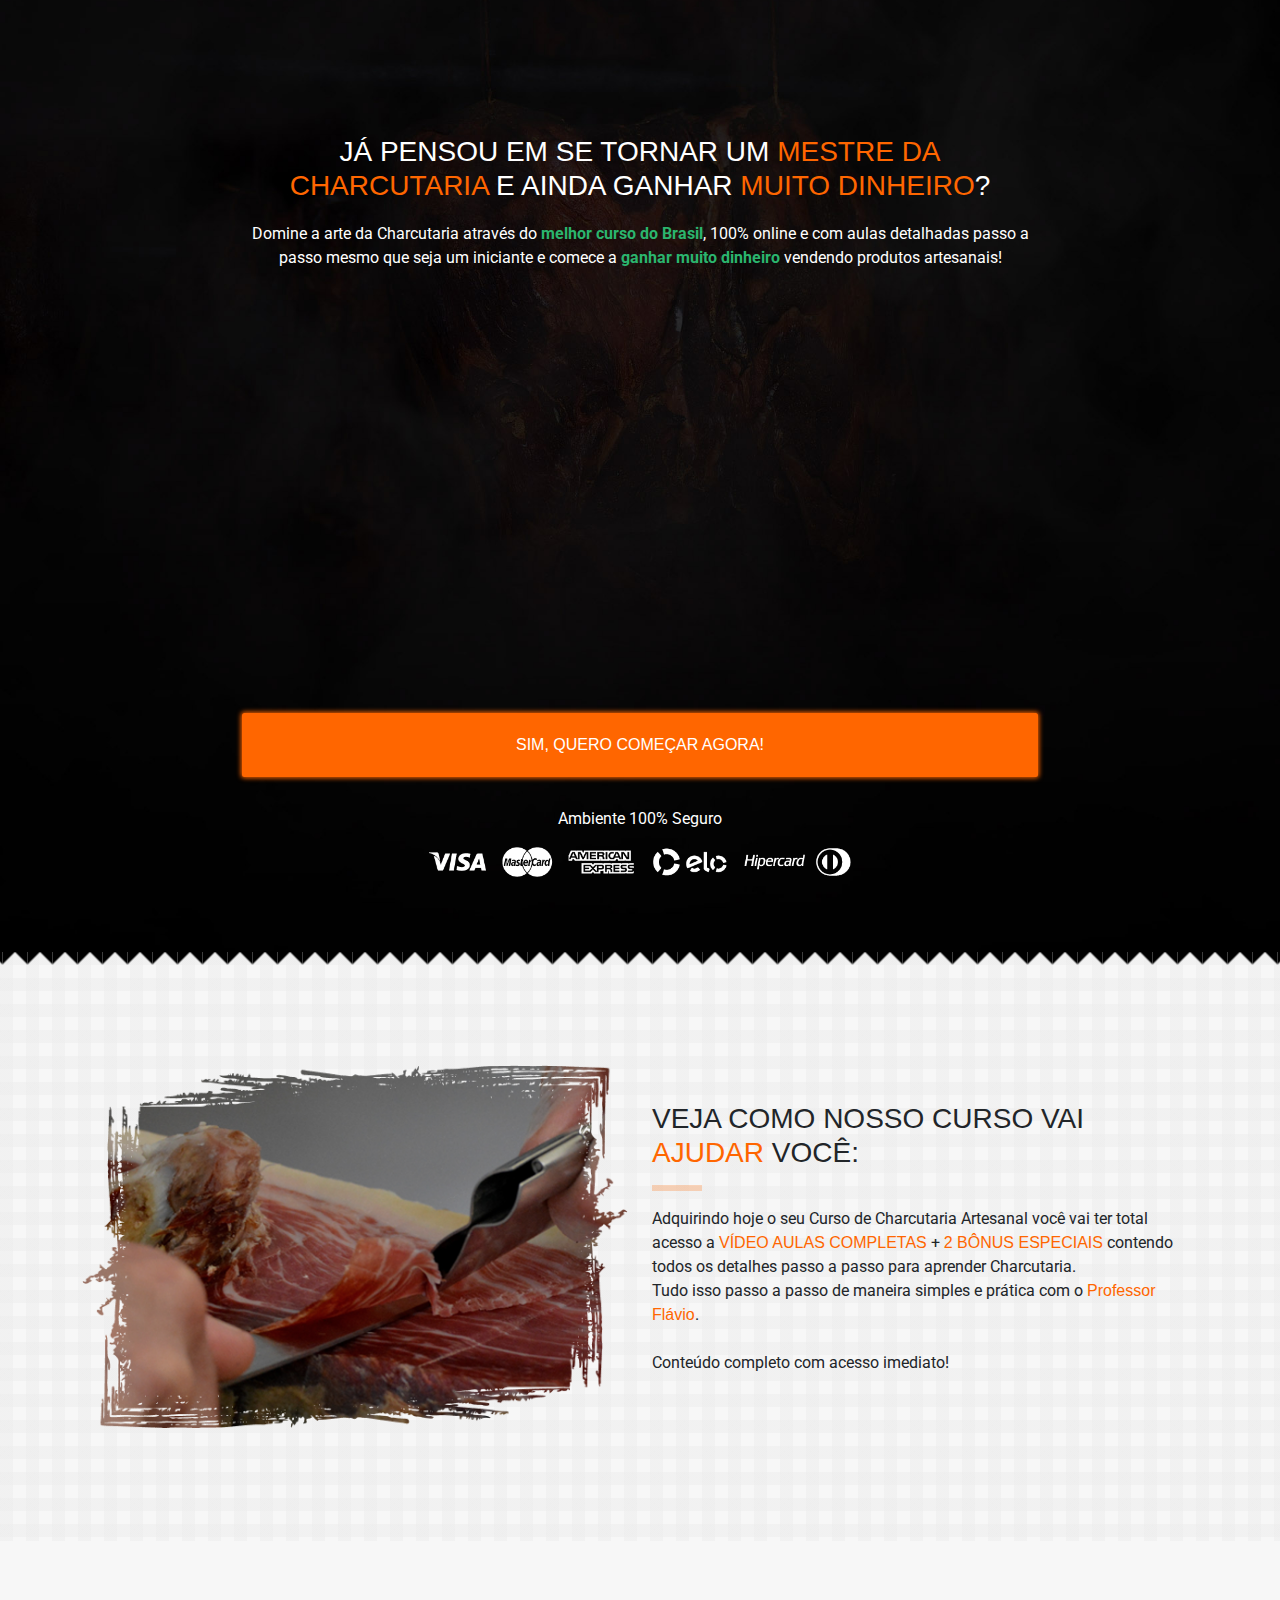
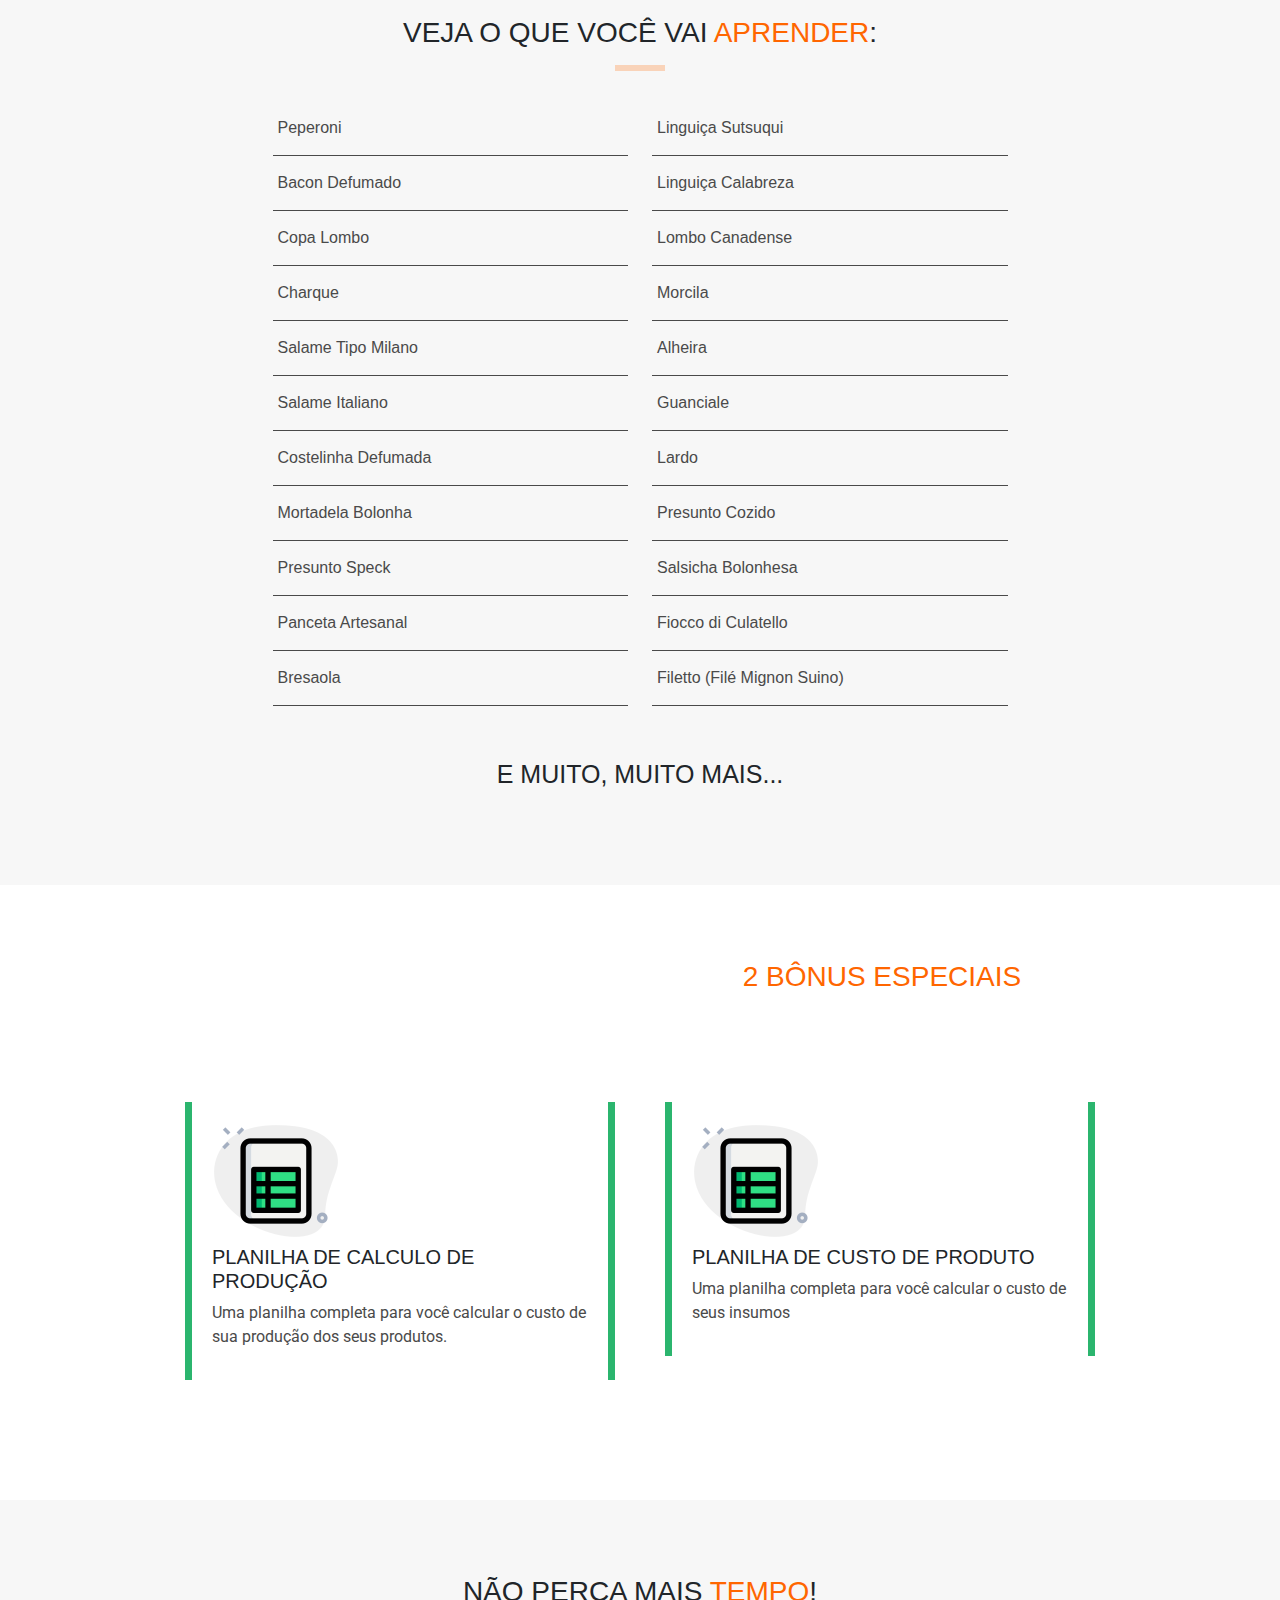
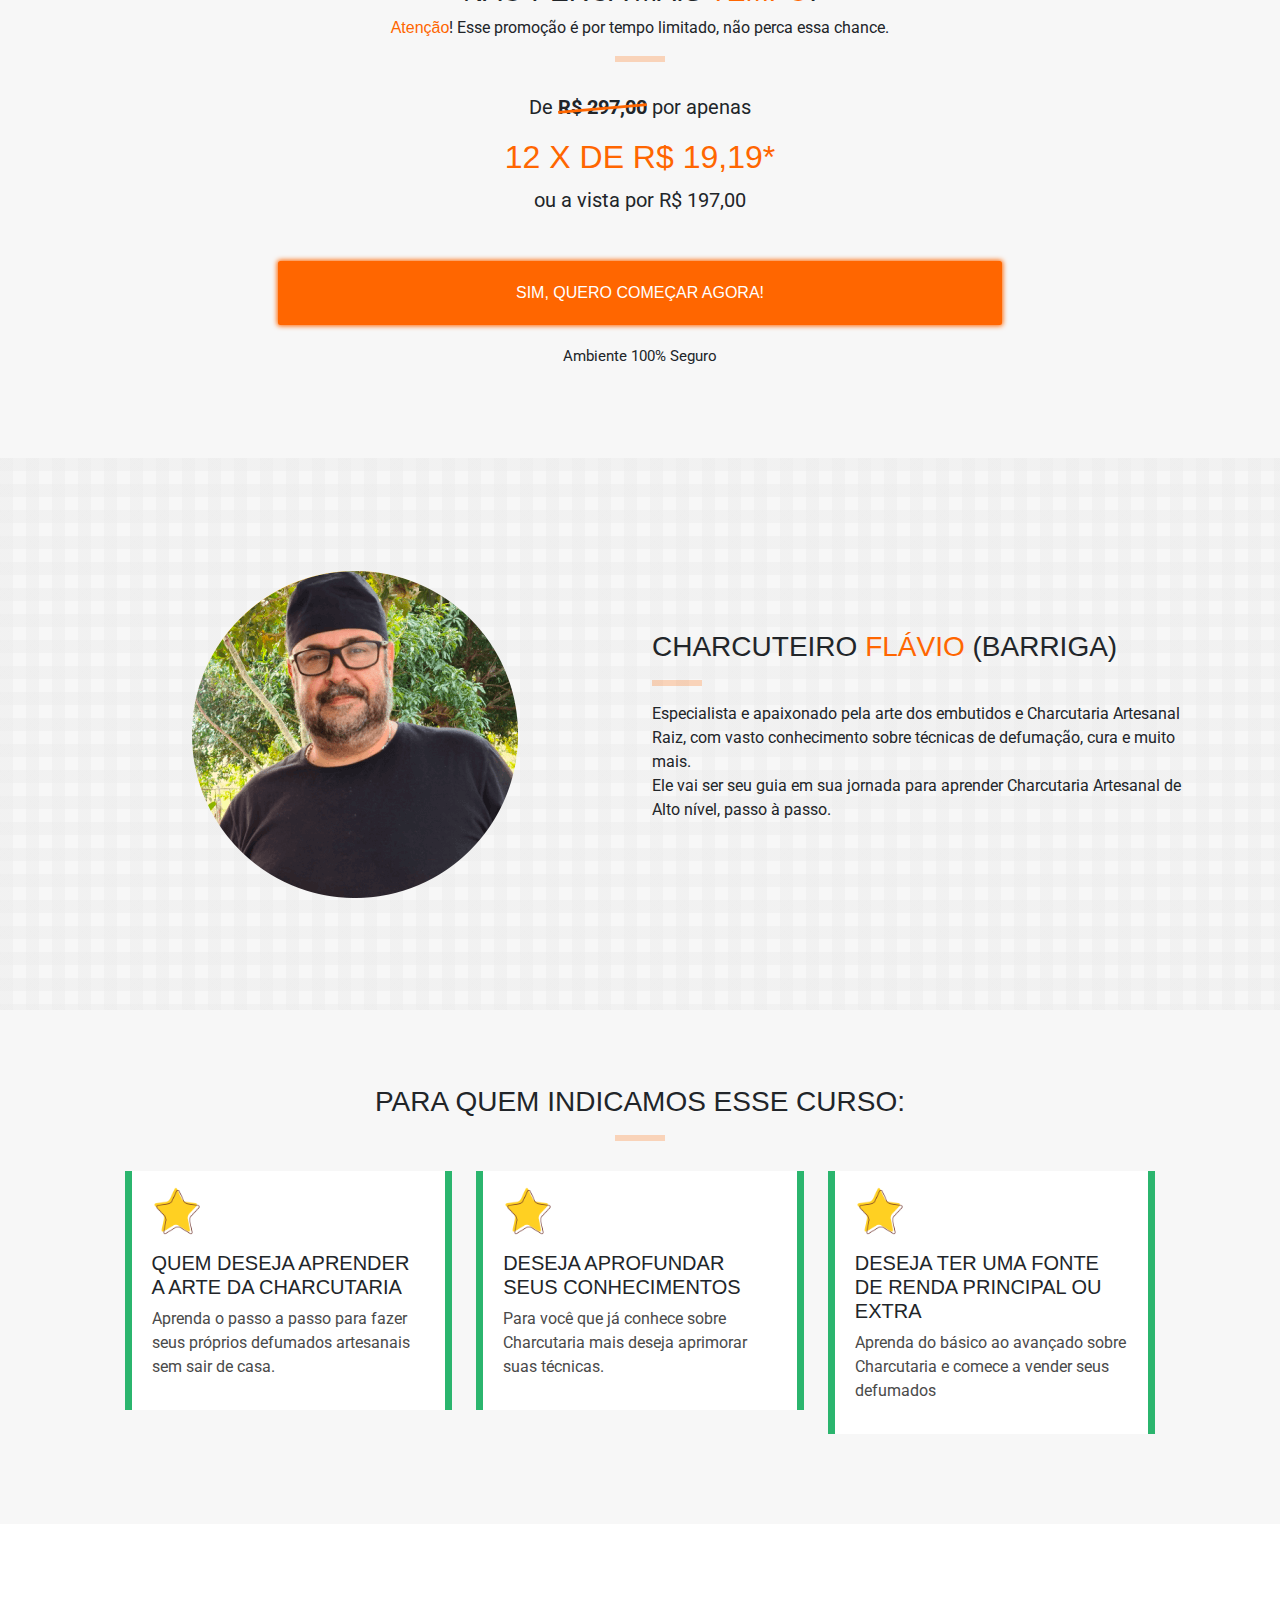
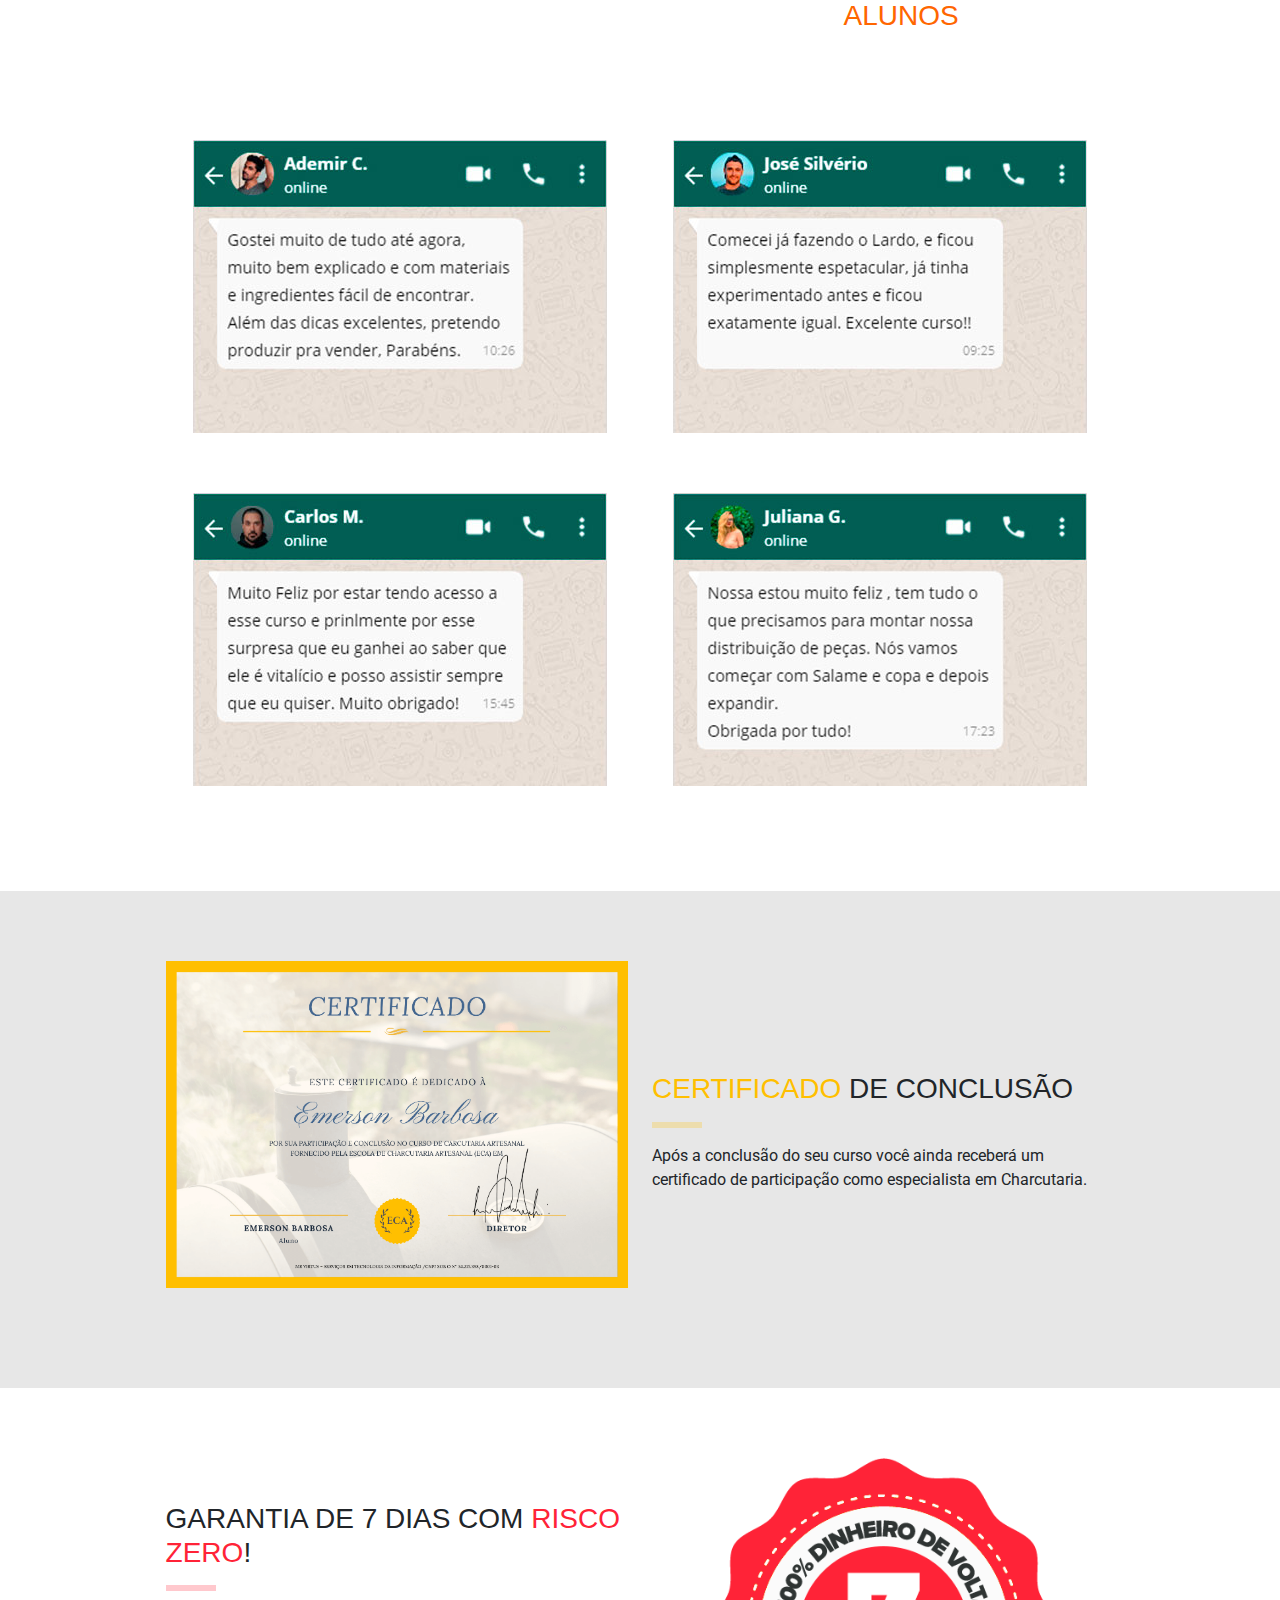
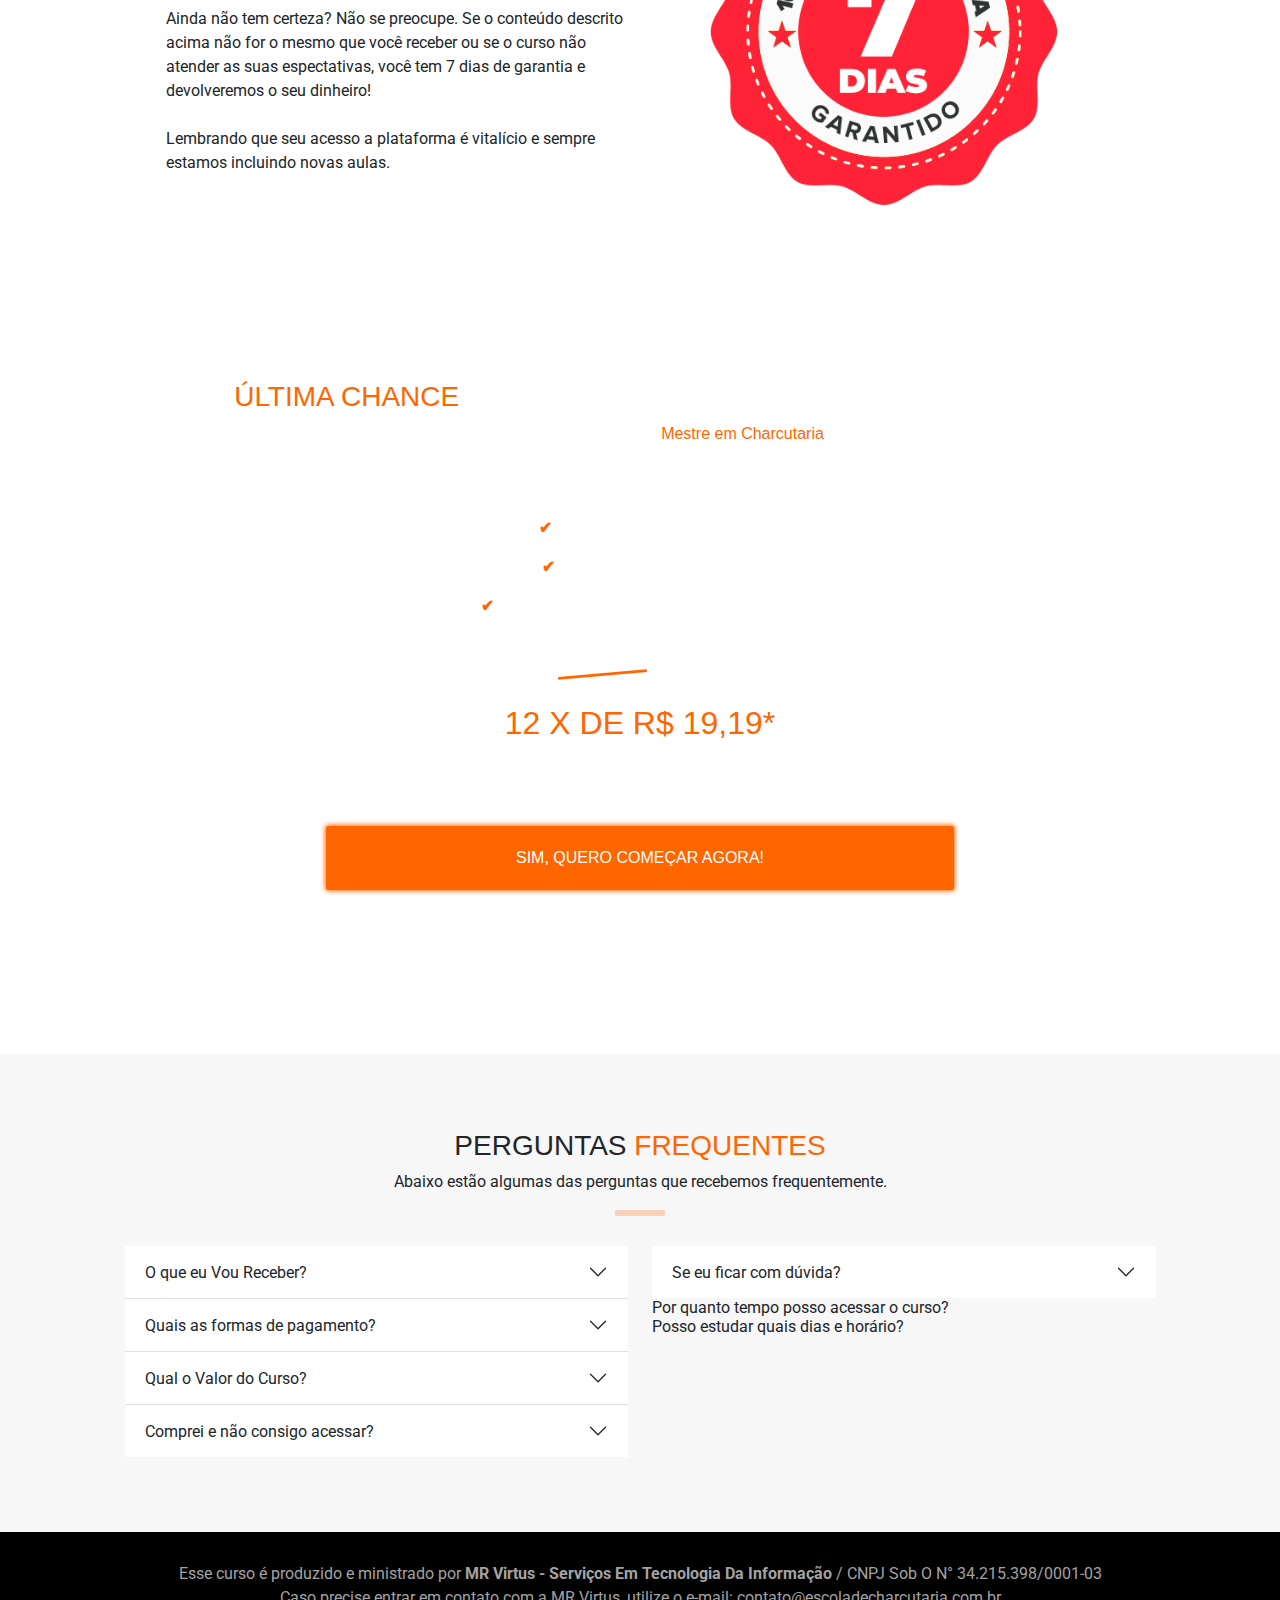
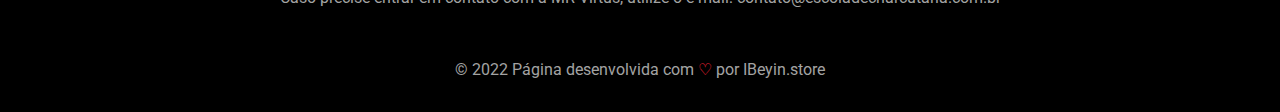
==== commit 668121d7: "Add files via upload" ====
--- a/index.html
+++ b/index.html
@@ -1,4258 +1,447 @@
-<!DOCTYPE html>
-<html lang="pt-BR">
-  <head>
-    <meta http-equiv="Content-Type" content="text/html; charset=UTF-8" />
-
-    <title>Oferta R$ 197,00 – Escola de Charcutaria Artesanal</title>
-    <meta name="robots" content="max-image-preview:large" />
-    <link rel="dns-prefetch" href="https://s.w.org/" />
-    <link
-      rel="alternate"
-      type="application/rss+xml"
-      title="Feed para Escola de Charcutaria Artesanal »"
-      href="https://escoladecharcutaria.com.br/feed/"
-    />
-    <link
-      rel="alternate"
-      type="application/rss+xml"
-      title="Feed de comentários para Escola de Charcutaria Artesanal »"
-      href="https://escoladecharcutaria.com.br/comments/feed/"
-    />
-    <script src="./charcutaria_files/iframe_api"></script>
-	<link rel="stylesheet" href="https://cdnjs.cloudflare.com/ajax/libs/font-awesome/5.15.3/css/all.min.css" integrity="sha512-iBBXm8fW90+nuLcSKlbmrPcLa0OT92xO1BIsZ+ywDWZCvqsWgccV3gFoRBv0z+8dLJgyAHIhR35VZc2oM/gI1w==" crossorigin="anonymous" referrerpolicy="no-referrer" />
-
-<!-- TAG DO GOODLE -->
-
-<!-- Global site tag (gtag.js) - Google Ads: 10861880556 -->
-<script async src="https://www.googletagmanager.com/gtag/js?id=AW-10861880556"></script>
-<script>
-  window.dataLayer = window.dataLayer || [];
-  function gtag(){dataLayer.push(arguments);}
-  gtag('js', new Date());
-
-  gtag('config', 'AW-10861880556');
-</script>
-
-<!-- TAG DO GOODLE -->
-
-    <script type="text/javascript">
-      window._wpemojiSettings = {
-        baseUrl: "https:\/\/s.w.org\/images\/core\/emoji\/13.1.0\/72x72\/",
-        ext: ".png",
-        svgUrl: "https:\/\/s.w.org\/images\/core\/emoji\/13.1.0\/svg\/",
-        svgExt: ".svg",
-        source: {
-          concatemoji:
-            "https:\/\/escoladecharcutaria.com.br\/wp-includes\/js\/wp-emoji-release.min.js?ver=5.9.2",
-        },
-      };
-      /*! This file is auto-generated */
-      !(function (e, a, t) {
-        var n,
-          r,
-          o,
-          i = a.createElement("canvas"),
-          p = i.getContext && i.getContext("2d");
-        function s(e, t) {
-          var a = String.fromCharCode;
-          p.clearRect(0, 0, i.width, i.height),
-            p.fillText(a.apply(this, e), 0, 0);
-          e = i.toDataURL();
-          return (
-            p.clearRect(0, 0, i.width, i.height),
-            p.fillText(a.apply(this, t), 0, 0),
-            e === i.toDataURL()
-          );
-        }
-        function c(e) {
-          var t = a.createElement("script");
-          (t.src = e),
-            (t.defer = t.type = "text/javascript"),
-            a.getElementsByTagName("head")[0].appendChild(t);
-        }
-        for (
-          o = Array("flag", "emoji"),
-            t.supports = { everything: !0, everythingExceptFlag: !0 },
-            r = 0;
-          r < o.length;
-          r++
-        )
-          (t.supports[o[r]] = (function (e) {
-            if (!p || !p.fillText) return !1;
-            switch (
-              ((p.textBaseline = "top"), (p.font = "600 32px Arial"), e)
-            ) {
-              case "flag":
-                return s(
-                  [127987, 65039, 8205, 9895, 65039],
-                  [127987, 65039, 8203, 9895, 65039]
-                )
-                  ? !1
-                  : !s(
-                      [55356, 56826, 55356, 56819],
-                      [55356, 56826, 8203, 55356, 56819]
-                    ) &&
-                      !s(
-                        [
-                          55356, 57332, 56128, 56423, 56128, 56418, 56128,
-                          56421, 56128, 56430, 56128, 56423, 56128, 56447,
-                        ],
-                        [
-                          55356, 57332, 8203, 56128, 56423, 8203, 56128, 56418,
-                          8203, 56128, 56421, 8203, 56128, 56430, 8203, 56128,
-                          56423, 8203, 56128, 56447,
-                        ]
-                      );
-              case "emoji":
-                return !s(
-                  [10084, 65039, 8205, 55357, 56613],
-                  [10084, 65039, 8203, 55357, 56613]
-                );
-            }
-            return !1;
-          })(o[r])),
-            (t.supports.everything = t.supports.everything && t.supports[o[r]]),
-            "flag" !== o[r] &&
-              (t.supports.everythingExceptFlag =
-                t.supports.everythingExceptFlag && t.supports[o[r]]);
-        (t.supports.everythingExceptFlag =
-          t.supports.everythingExceptFlag && !t.supports.flag),
-          (t.DOMReady = !1),
-          (t.readyCallback = function () {
-            t.DOMReady = !0;
-          }),
-          t.supports.everything ||
-            ((n = function () {
-              t.readyCallback();
-            }),
-            a.addEventListener
-              ? (a.addEventListener("DOMContentLoaded", n, !1),
-                e.addEventListener("load", n, !1))
-              : (e.attachEvent("onload", n),
-                a.attachEvent("onreadystatechange", function () {
-                  "complete" === a.readyState && t.readyCallback();
-                })),
-            (n = t.source || {}).concatemoji
-              ? c(n.concatemoji)
-              : n.wpemoji && n.twemoji && (c(n.twemoji), c(n.wpemoji)));
-      })(window, document, window._wpemojiSettings);
-    </script>
-    <script
-      src="./charcutaria_files/wp-emoji-release.min.js.download"
-      type="text/javascript"
-      defer=""
-    ></script>
-    <style type="text/css">
-      img.wp-smiley,
-      img.emoji {
-        display: inline !important;
-        border: none !important;
-        box-shadow: none !important;
-        height: 1em !important;
-        width: 1em !important;
-        margin: 0 0.07em !important;
-        vertical-align: -0.1em !important;
-        background: none !important;
-        padding: 0 !important;
-      }
-    </style>
-    <link
-      rel="stylesheet"
-      id="wp-block-library-css"
-      href="./charcutaria_files/style.min.css"
-      type="text/css"
-      media="all"
-    />
-    <style id="global-styles-inline-css" type="text/css">
-      body {
-        --wp--preset--color--black: #000000;
-        --wp--preset--color--cyan-bluish-gray: #abb8c3;
-        --wp--preset--color--white: #ffffff;
-        --wp--preset--color--pale-pink: #f78da7;
-        --wp--preset--color--vivid-red: #cf2e2e;
-        --wp--preset--color--luminous-vivid-orange: #ff6900;
-        --wp--preset--color--luminous-vivid-amber: #fcb900;
-        --wp--preset--color--light-green-cyan: #7bdcb5;
-        --wp--preset--color--vivid-green-cyan: #00d084;
-        --wp--preset--color--pale-cyan-blue: #8ed1fc;
-        --wp--preset--color--vivid-cyan-blue: #0693e3;
-        --wp--preset--color--vivid-purple: #9b51e0;
-        --wp--preset--gradient--vivid-cyan-blue-to-vivid-purple: linear-gradient(
-          135deg,
-          rgba(6, 147, 227, 1) 0%,
-          rgb(155, 81, 224) 100%
-        );
-        --wp--preset--gradient--light-green-cyan-to-vivid-green-cyan: linear-gradient(
-          135deg,
-          rgb(122, 220, 180) 0%,
-          rgb(0, 208, 130) 100%
-        );
-        --wp--preset--gradient--luminous-vivid-amber-to-luminous-vivid-orange: linear-gradient(
-          135deg,
-          rgba(252, 185, 0, 1) 0%,
-          rgba(255, 105, 0, 1) 100%
-        );
-        --wp--preset--gradient--luminous-vivid-orange-to-vivid-red: linear-gradient(
-          135deg,
-          rgba(255, 105, 0, 1) 0%,
-          rgb(207, 46, 46) 100%
-        );
-        --wp--preset--gradient--very-light-gray-to-cyan-bluish-gray: linear-gradient(
-          135deg,
-          rgb(238, 238, 238) 0%,
-          rgb(169, 184, 195) 100%
-        );
-        --wp--preset--gradient--cool-to-warm-spectrum: linear-gradient(
-          135deg,
-          rgb(74, 234, 220) 0%,
-          rgb(151, 120, 209) 20%,
-          rgb(207, 42, 186) 40%,
-          rgb(238, 44, 130) 60%,
-          rgb(251, 105, 98) 80%,
-          rgb(254, 248, 76) 100%
-        );
-        --wp--preset--gradient--blush-light-purple: linear-gradient(
-          135deg,
-          rgb(255, 206, 236) 0%,
-          rgb(152, 150, 240) 100%
-        );
-        --wp--preset--gradient--blush-bordeaux: linear-gradient(
-          135deg,
-          rgb(254, 205, 165) 0%,
-          rgb(254, 45, 45) 50%,
-          rgb(107, 0, 62) 100%
-        );
-        --wp--preset--gradient--luminous-dusk: linear-gradient(
-          135deg,
-          rgb(255, 203, 112) 0%,
-          rgb(199, 81, 192) 50%,
-          rgb(65, 88, 208) 100%
-        );
-        --wp--preset--gradient--pale-ocean: linear-gradient(
-          135deg,
-          rgb(255, 245, 203) 0%,
-          rgb(182, 227, 212) 50%,
-          rgb(51, 167, 181) 100%
-        );
-        --wp--preset--gradient--electric-grass: linear-gradient(
-          135deg,
-          rgb(202, 248, 128) 0%,
-          rgb(113, 206, 126) 100%
-        );
-        --wp--preset--gradient--midnight: linear-gradient(
-          135deg,
-          rgb(2, 3, 129) 0%,
-          rgb(40, 116, 252) 100%
-        );
-        --wp--preset--duotone--dark-grayscale: url("#wp-duotone-dark-grayscale");
-        --wp--preset--duotone--grayscale: url("#wp-duotone-grayscale");
-        --wp--preset--duotone--purple-yellow: url("#wp-duotone-purple-yellow");
-        --wp--preset--duotone--blue-red: url("#wp-duotone-blue-red");
-        --wp--preset--duotone--midnight: url("#wp-duotone-midnight");
-        --wp--preset--duotone--magenta-yellow: url("#wp-duotone-magenta-yellow");
-        --wp--preset--duotone--purple-green: url("#wp-duotone-purple-green");
-        --wp--preset--duotone--blue-orange: url("#wp-duotone-blue-orange");
-        --wp--preset--font-size--small: 13px;
-        --wp--preset--font-size--medium: 20px;
-        --wp--preset--font-size--large: 36px;
-        --wp--preset--font-size--x-large: 42px;
-      }
-      .has-black-color {
-        color: var(--wp--preset--color--black) !important;
-      }
-      .has-cyan-bluish-gray-color {
-        color: var(--wp--preset--color--cyan-bluish-gray) !important;
-      }
-      .has-white-color {
-        color: var(--wp--preset--color--white) !important;
-      }
-      .has-pale-pink-color {
-        color: var(--wp--preset--color--pale-pink) !important;
-      }
-      .has-vivid-red-color {
-        color: var(--wp--preset--color--vivid-red) !important;
-      }
-      .has-luminous-vivid-orange-color {
-        color: var(--wp--preset--color--luminous-vivid-orange) !important;
-      }
-      .has-luminous-vivid-amber-color {
-        color: var(--wp--preset--color--luminous-vivid-amber) !important;
-      }
-      .has-light-green-cyan-color {
-        color: var(--wp--preset--color--light-green-cyan) !important;
-      }
-      .has-vivid-green-cyan-color {
-        color: var(--wp--preset--color--vivid-green-cyan) !important;
-      }
-      .has-pale-cyan-blue-color {
-        color: var(--wp--preset--color--pale-cyan-blue) !important;
-      }
-      .has-vivid-cyan-blue-color {
-        color: var(--wp--preset--color--vivid-cyan-blue) !important;
-      }
-      .has-vivid-purple-color {
-        color: var(--wp--preset--color--vivid-purple) !important;
-      }
-      .has-black-background-color {
-        background-color: var(--wp--preset--color--black) !important;
-      }
-      .has-cyan-bluish-gray-background-color {
-        background-color: var(--wp--preset--color--cyan-bluish-gray) !important;
-      }
-      .has-white-background-color {
-        background-color: var(--wp--preset--color--white) !important;
-      }
-      .has-pale-pink-background-color {
-        background-color: var(--wp--preset--color--pale-pink) !important;
-      }
-      .has-vivid-red-background-color {
-        background-color: var(--wp--preset--color--vivid-red) !important;
-      }
-      .has-luminous-vivid-orange-background-color {
-        background-color: var(
-          --wp--preset--color--luminous-vivid-orange
-        ) !important;
-      }
-      .has-luminous-vivid-amber-background-color {
-        background-color: var(
-          --wp--preset--color--luminous-vivid-amber
-        ) !important;
-      }
-      .has-light-green-cyan-background-color {
-        background-color: var(--wp--preset--color--light-green-cyan) !important;
-      }
-      .has-vivid-green-cyan-background-color {
-        background-color: var(--wp--preset--color--vivid-green-cyan) !important;
-      }
-      .has-pale-cyan-blue-background-color {
-        background-color: var(--wp--preset--color--pale-cyan-blue) !important;
-      }
-      .has-vivid-cyan-blue-background-color {
-        background-color: var(--wp--preset--color--vivid-cyan-blue) !important;
-      }
-      .has-vivid-purple-background-color {
-        background-color: var(--wp--preset--color--vivid-purple) !important;
-      }
-      .has-black-border-color {
-        border-color: var(--wp--preset--color--black) !important;
-      }
-      .has-cyan-bluish-gray-border-color {
-        border-color: var(--wp--preset--color--cyan-bluish-gray) !important;
-      }
-      .has-white-border-color {
-        border-color: var(--wp--preset--color--white) !important;
-      }
-      .has-pale-pink-border-color {
-        border-color: var(--wp--preset--color--pale-pink) !important;
-      }
-      .has-vivid-red-border-color {
-        border-color: var(--wp--preset--color--vivid-red) !important;
-      }
-      .has-luminous-vivid-orange-border-color {
-        border-color: var(
-          --wp--preset--color--luminous-vivid-orange
-        ) !important;
-      }
-      .has-luminous-vivid-amber-border-color {
-        border-color: var(--wp--preset--color--luminous-vivid-amber) !important;
-      }
-      .has-light-green-cyan-border-color {
-        border-color: var(--wp--preset--color--light-green-cyan) !important;
-      }
-      .has-vivid-green-cyan-border-color {
-        border-color: var(--wp--preset--color--vivid-green-cyan) !important;
-      }
-      .has-pale-cyan-blue-border-color {
-        border-color: var(--wp--preset--color--pale-cyan-blue) !important;
-      }
-      .has-vivid-cyan-blue-border-color {
-        border-color: var(--wp--preset--color--vivid-cyan-blue) !important;
-      }
-      .has-vivid-purple-border-color {
-        border-color: var(--wp--preset--color--vivid-purple) !important;
-      }
-      .has-vivid-cyan-blue-to-vivid-purple-gradient-background {
-        background: var(
-          --wp--preset--gradient--vivid-cyan-blue-to-vivid-purple
-        ) !important;
-      }
-      .has-light-green-cyan-to-vivid-green-cyan-gradient-background {
-        background: var(
-          --wp--preset--gradient--light-green-cyan-to-vivid-green-cyan
-        ) !important;
-      }
-      .has-luminous-vivid-amber-to-luminous-vivid-orange-gradient-background {
-        background: var(
-          --wp--preset--gradient--luminous-vivid-amber-to-luminous-vivid-orange
-        ) !important;
-      }
-      .has-luminous-vivid-orange-to-vivid-red-gradient-background {
-        background: var(
-          --wp--preset--gradient--luminous-vivid-orange-to-vivid-red
-        ) !important;
-      }
-      .has-very-light-gray-to-cyan-bluish-gray-gradient-background {
-        background: var(
-          --wp--preset--gradient--very-light-gray-to-cyan-bluish-gray
-        ) !important;
-      }
-      .has-cool-to-warm-spectrum-gradient-background {
-        background: var(
-          --wp--preset--gradient--cool-to-warm-spectrum
-        ) !important;
-      }
-      .has-blush-light-purple-gradient-background {
-        background: var(--wp--preset--gradient--blush-light-purple) !important;
-      }
-      .has-blush-bordeaux-gradient-background {
-        background: var(--wp--preset--gradient--blush-bordeaux) !important;
-      }
-      .has-luminous-dusk-gradient-background {
-        background: var(--wp--preset--gradient--luminous-dusk) !important;
-      }
-      .has-pale-ocean-gradient-background {
-        background: var(--wp--preset--gradient--pale-ocean) !important;
-      }
-      .has-electric-grass-gradient-background {
-        background: var(--wp--preset--gradient--electric-grass) !important;
-      }
-      .has-midnight-gradient-background {
-        background: var(--wp--preset--gradient--midnight) !important;
-      }
-      .has-small-font-size {
-        font-size: var(--wp--preset--font-size--small) !important;
-      }
-      .has-medium-font-size {
-        font-size: var(--wp--preset--font-size--medium) !important;
-      }
-      .has-large-font-size {
-        font-size: var(--wp--preset--font-size--large) !important;
-      }
-      .has-x-large-font-size {
-        font-size: var(--wp--preset--font-size--x-large) !important;
-      }
-    </style>
-    <link
-      rel="stylesheet"
-      id="hello-elementor-css"
-      href="./charcutaria_files/style.min(1).css"
-      type="text/css"
-      media="all"
-    />
-    <link
-      rel="stylesheet"
-      id="hello-elementor-theme-style-css"
-      href="./charcutaria_files/theme.min.css"
-      type="text/css"
-      media="all"
-    />
-    <link
-      rel="stylesheet"
-      id="elementor-icons-css"
-      href="./charcutaria_files/elementor-icons.min.css"
-      type="text/css"
-      media="all"
-    />
-    <link
-      rel="stylesheet"
-      id="elementor-frontend-legacy-css"
-      href="./charcutaria_files/frontend-legacy.min.css"
-      type="text/css"
-      media="all"
-    />
-    <link
-      rel="stylesheet"
-      id="elementor-frontend-css"
-      href="./charcutaria_files/frontend.min.css"
-      type="text/css"
-      media="all"
-    />
-    <link
-      rel="stylesheet"
-      id="elementor-post-10-css"
-      href="./charcutaria_files/post-10.css"
-      type="text/css"
-      media="all"
-    />
-    <link
-      rel="stylesheet"
-      id="elementor-global-css"
-      href="./charcutaria_files/global.css"
-      type="text/css"
-      media="all"
-    />
-    <link
-      rel="stylesheet"
-      id="elementor-post-48-css"
-      href="./charcutaria_files/post-48.css"
-      type="text/css"
-      media="all"
-    />
-    <link
-      rel="stylesheet"
-      id="google-fonts-1-css"
-      href="./charcutaria_files/css"
-      type="text/css"
-      media="all"
-    />
-    <link
-      rel="stylesheet"
-      id="elementor-icons-shared-0-css"
-      href="./charcutaria_files/fontawesome.min.css"
-      type="text/css"
-      media="all"
-    />
-    <link
-      rel="https://api.w.org/"
-      href="https://escoladecharcutaria.com.br/wp-json/"
-    />
-    <link
-      rel="alternate"
-      type="application/json"
-      href="https://escoladecharcutaria.com.br/wp-json/wp/v2/pages/48"
-    />
-    <link
-      rel="EditURI"
-      type="application/rsd+xml"
-      title="RSD"
-      href="https://escoladecharcutaria.com.br/xmlrpc.php?rsd"
-    />
-    <link
-      rel="wlwmanifest"
-      type="application/wlwmanifest+xml"
-      href="https://escoladecharcutaria.com.br/wp-includes/wlwmanifest.xml"
-    />
-    <meta name="generator" content="WordPress 5.9.2" />
-    <link
-      rel="canonical"
-      href="https://escoladecharcutaria.com.br/oferta197/"
-    />
-    <link rel="shortlink" href="https://escoladecharcutaria.com.br/?p=48" />
-    <link
-      rel="alternate"
-      type="application/json+oembed"
-      href="https://escoladecharcutaria.com.br/wp-json/oembed/1.0/embed?url=https%3A%2F%2Fescoladecharcutaria.com.br%2Foferta197%2F"
-    />
-    <link
-      rel="alternate"
-      type="text/xml+oembed"
-      href="https://escoladecharcutaria.com.br/wp-json/oembed/1.0/embed?url=https%3A%2F%2Fescoladecharcutaria.com.br%2Foferta197%2F&amp;format=xml"
-    />
-    <link
-      rel="icon"
-      href="https://escoladecharcutaria.com.br/wp-content/uploads/2021/01/cropped-professor-curso-32x32.png"
-      sizes="32x32"
-    />
-    <link
-      rel="icon"
-      href="https://escoladecharcutaria.com.br/wp-content/uploads/2021/01/cropped-professor-curso-192x192.png"
-      sizes="192x192"
-    />
-    <link
-      rel="apple-touch-icon"
-      href="https://escoladecharcutaria.com.br/wp-content/uploads/2021/01/cropped-professor-curso-180x180.png"
-    />
-    <meta
-      name="msapplication-TileImage"
-      content="https://escoladecharcutaria.com.br/wp-content/uploads/2021/01/cropped-professor-curso-270x270.png"
-    />
-    <meta
-      name="viewport"
-      content="width=device-width, initial-scale=1.0, viewport-fit=cover"
-    />
-	<style>
-		.sir-subtitulo {
-			font-size: 16px;
-			font-weight: 400 !important;
-		}
-
-		.sir-strikethrough {
-			position: relative;
-		}
-		.sir-strikethrough:before {
-			position: absolute;
-			content: "";
-			left: 0;
-			top: 50%;
-			right: 0;
-			border-top: 5px solid;
-			border-color: #CA1A28;
-			
-			-webkit-transform:rotate(-5deg);
-			-moz-transform:rotate(-5deg);
-			-ms-transform:rotate(-5deg);
-			-o-transform:rotate(-5deg);
-			transform:rotate(-5deg);
-		}
-
-		@media (max-width: 767px) {
-			.sir-titulo {
-				font-size: 20px !important;
-			}
-
-			#sir-promocao {
-				padding: 1vh 2.5vh !important;
-			}
-
-			.sir-subtitulo {
-				font-size: 14px !important;
-				margin-bottom: 5px !important;
-			}
-		}
-	</style>
-  </head>
-  <body
-    class="
-      page-template
-      page-template-elementor_canvas
-      page page-id-48
-      wp-custom-logo
-      elementor-default
-      elementor-template-canvas
-      elementor-kit-10
-      elementor-page
-      elementor-page-48
-      e--ua-blink e--ua-chrome e--ua-webkit
-    "
-    data-elementor-device-mode="desktop"
-  >
-    <svg
-      xmlns="http://www.w3.org/2000/svg"
-      viewBox="0 0 0 0"
-      width="0"
-      height="0"
-      focusable="false"
-      role="none"
-      style="
-        visibility: hidden;
-        position: absolute;
-        left: -9999px;
-        overflow: hidden;
-      "
-    >
-      <defs>
-        <filter id="wp-duotone-dark-grayscale">
-          <fecolormatrix
-            color-interpolation-filters="sRGB"
-            type="matrix"
-            values=" .299 .587 .114 0 0 .299 .587 .114 0 0 .299 .587 .114 0 0 .299 .587 .114 0 0 "
-          ></fecolormatrix>
-          <fecomponenttransfer color-interpolation-filters="sRGB">
-            <fefuncr type="table" tableValues="0 0.49803921568627"></fefuncr>
-            <fefuncg type="table" tableValues="0 0.49803921568627"></fefuncg>
-            <fefuncb type="table" tableValues="0 0.49803921568627"></fefuncb>
-            <fefunca type="table" tableValues="1 1"></fefunca>
-          </fecomponenttransfer>
-          <fecomposite in2="SourceGraphic" operator="in"></fecomposite>
-        </filter>
-      </defs></svg
-    ><svg
-      xmlns="http://www.w3.org/2000/svg"
-      viewBox="0 0 0 0"
-      width="0"
-      height="0"
-      focusable="false"
-      role="none"
-      style="
-        visibility: hidden;
-        position: absolute;
-        left: -9999px;
-        overflow: hidden;
-      "
-    >
-      <defs>
-        <filter id="wp-duotone-grayscale">
-          <fecolormatrix
-            color-interpolation-filters="sRGB"
-            type="matrix"
-            values=" .299 .587 .114 0 0 .299 .587 .114 0 0 .299 .587 .114 0 0 .299 .587 .114 0 0 "
-          ></fecolormatrix>
-          <fecomponenttransfer color-interpolation-filters="sRGB">
-            <fefuncr type="table" tableValues="0 1"></fefuncr>
-            <fefuncg type="table" tableValues="0 1"></fefuncg>
-            <fefuncb type="table" tableValues="0 1"></fefuncb>
-            <fefunca type="table" tableValues="1 1"></fefunca>
-          </fecomponenttransfer>
-          <fecomposite in2="SourceGraphic" operator="in"></fecomposite>
-        </filter>
-      </defs></svg
-    ><svg
-      xmlns="http://www.w3.org/2000/svg"
-      viewBox="0 0 0 0"
-      width="0"
-      height="0"
-      focusable="false"
-      role="none"
-      style="
-        visibility: hidden;
-        position: absolute;
-        left: -9999px;
-        overflow: hidden;
-      "
-    >
-      <defs>
-        <filter id="wp-duotone-purple-yellow">
-          <fecolormatrix
-            color-interpolation-filters="sRGB"
-            type="matrix"
-            values=" .299 .587 .114 0 0 .299 .587 .114 0 0 .299 .587 .114 0 0 .299 .587 .114 0 0 "
-          ></fecolormatrix>
-          <fecomponenttransfer color-interpolation-filters="sRGB">
-            <fefuncr
-              type="table"
-              tableValues="0.54901960784314 0.98823529411765"
-            ></fefuncr>
-            <fefuncg type="table" tableValues="0 1"></fefuncg>
-            <fefuncb
-              type="table"
-              tableValues="0.71764705882353 0.25490196078431"
-            ></fefuncb>
-            <fefunca type="table" tableValues="1 1"></fefunca>
-          </fecomponenttransfer>
-          <fecomposite in2="SourceGraphic" operator="in"></fecomposite>
-        </filter>
-      </defs></svg
-    ><svg
-      xmlns="http://www.w3.org/2000/svg"
-      viewBox="0 0 0 0"
-      width="0"
-      height="0"
-      focusable="false"
-      role="none"
-      style="
-        visibility: hidden;
-        position: absolute;
-        left: -9999px;
-        overflow: hidden;
-      "
-    >
-      <defs>
-        <filter id="wp-duotone-blue-red">
-          <fecolormatrix
-            color-interpolation-filters="sRGB"
-            type="matrix"
-            values=" .299 .587 .114 0 0 .299 .587 .114 0 0 .299 .587 .114 0 0 .299 .587 .114 0 0 "
-          ></fecolormatrix>
-          <fecomponenttransfer color-interpolation-filters="sRGB">
-            <fefuncr type="table" tableValues="0 1"></fefuncr>
-            <fefuncg type="table" tableValues="0 0.27843137254902"></fefuncg>
-            <fefuncb
-              type="table"
-              tableValues="0.5921568627451 0.27843137254902"
-            ></fefuncb>
-            <fefunca type="table" tableValues="1 1"></fefunca>
-          </fecomponenttransfer>
-          <fecomposite in2="SourceGraphic" operator="in"></fecomposite>
-        </filter>
-      </defs></svg
-    ><svg
-      xmlns="http://www.w3.org/2000/svg"
-      viewBox="0 0 0 0"
-      width="0"
-      height="0"
-      focusable="false"
-      role="none"
-      style="
-        visibility: hidden;
-        position: absolute;
-        left: -9999px;
-        overflow: hidden;
-      "
-    >
-      <defs>
-        <filter id="wp-duotone-midnight">
-          <fecolormatrix
-            color-interpolation-filters="sRGB"
-            type="matrix"
-            values=" .299 .587 .114 0 0 .299 .587 .114 0 0 .299 .587 .114 0 0 .299 .587 .114 0 0 "
-          ></fecolormatrix>
-          <fecomponenttransfer color-interpolation-filters="sRGB">
-            <fefuncr type="table" tableValues="0 0"></fefuncr>
-            <fefuncg type="table" tableValues="0 0.64705882352941"></fefuncg>
-            <fefuncb type="table" tableValues="0 1"></fefuncb>
-            <fefunca type="table" tableValues="1 1"></fefunca>
-          </fecomponenttransfer>
-          <fecomposite in2="SourceGraphic" operator="in"></fecomposite>
-        </filter>
-      </defs></svg
-    ><svg
-      xmlns="http://www.w3.org/2000/svg"
-      viewBox="0 0 0 0"
-      width="0"
-      height="0"
-      focusable="false"
-      role="none"
-      style="
-        visibility: hidden;
-        position: absolute;
-        left: -9999px;
-        overflow: hidden;
-      "
-    >
-      <defs>
-        <filter id="wp-duotone-magenta-yellow">
-          <fecolormatrix
-            color-interpolation-filters="sRGB"
-            type="matrix"
-            values=" .299 .587 .114 0 0 .299 .587 .114 0 0 .299 .587 .114 0 0 .299 .587 .114 0 0 "
-          ></fecolormatrix>
-          <fecomponenttransfer color-interpolation-filters="sRGB">
-            <fefuncr type="table" tableValues="0.78039215686275 1"></fefuncr>
-            <fefuncg type="table" tableValues="0 0.94901960784314"></fefuncg>
-            <fefuncb
-              type="table"
-              tableValues="0.35294117647059 0.47058823529412"
-            ></fefuncb>
-            <fefunca type="table" tableValues="1 1"></fefunca>
-          </fecomponenttransfer>
-          <fecomposite in2="SourceGraphic" operator="in"></fecomposite>
-        </filter>
-      </defs></svg
-    ><svg
-      xmlns="http://www.w3.org/2000/svg"
-      viewBox="0 0 0 0"
-      width="0"
-      height="0"
-      focusable="false"
-      role="none"
-      style="
-        visibility: hidden;
-        position: absolute;
-        left: -9999px;
-        overflow: hidden;
-      "
-    >
-      <defs>
-        <filter id="wp-duotone-purple-green">
-          <fecolormatrix
-            color-interpolation-filters="sRGB"
-            type="matrix"
-            values=" .299 .587 .114 0 0 .299 .587 .114 0 0 .299 .587 .114 0 0 .299 .587 .114 0 0 "
-          ></fecolormatrix>
-          <fecomponenttransfer color-interpolation-filters="sRGB">
-            <fefuncr
-              type="table"
-              tableValues="0.65098039215686 0.40392156862745"
-            ></fefuncr>
-            <fefuncg type="table" tableValues="0 1"></fefuncg>
-            <fefuncb type="table" tableValues="0.44705882352941 0.4"></fefuncb>
-            <fefunca type="table" tableValues="1 1"></fefunca>
-          </fecomponenttransfer>
-          <fecomposite in2="SourceGraphic" operator="in"></fecomposite>
-        </filter>
-      </defs></svg
-    ><svg
-      xmlns="http://www.w3.org/2000/svg"
-      viewBox="0 0 0 0"
-      width="0"
-      height="0"
-      focusable="false"
-      role="none"
-      style="
-        visibility: hidden;
-        position: absolute;
-        left: -9999px;
-        overflow: hidden;
-      "
-    >
-      <defs>
-        <filter id="wp-duotone-blue-orange">
-          <fecolormatrix
-            color-interpolation-filters="sRGB"
-            type="matrix"
-            values=" .299 .587 .114 0 0 .299 .587 .114 0 0 .299 .587 .114 0 0 .299 .587 .114 0 0 "
-          ></fecolormatrix>
-          <fecomponenttransfer color-interpolation-filters="sRGB">
-            <fefuncr type="table" tableValues="0.098039215686275 1"></fefuncr>
-            <fefuncg type="table" tableValues="0 0.66274509803922"></fefuncg>
-            <fefuncb
-              type="table"
-              tableValues="0.84705882352941 0.41960784313725"
-            ></fefuncb>
-            <fefunca type="table" tableValues="1 1"></fefunca>
-          </fecomponenttransfer>
-          <fecomposite in2="SourceGraphic" operator="in"></fecomposite>
-        </filter>
-      </defs>
-    </svg>
-    <div
-      data-elementor-type="wp-page"
-      data-elementor-id="48"
-      class="elementor elementor-48"
-      data-elementor-settings="[]"
-    >
-      <div class="elementor-inner">
-        <div class="elementor-section-wrap">
-          <section
-            class="
-              elementor-section
-              elementor-top-section
-              elementor-element
-              elementor-element-282744ec
-              elementor-section-boxed
-              elementor-section-height-default
-              elementor-section-height-default
-            "
-            data-id="282744ec"
-            data-element_type="section"
-            data-settings='{"background_background":"classic"}'
-          >
-            <div class="elementor-container elementor-column-gap-default">
-              <div class="elementor-row">
-                <div
-                  class="
-                    elementor-column
-                    elementor-col-100
-                    elementor-top-column
-                    elementor-element
-                    elementor-element-2567a514
-                  "
-                  data-id="2567a514"
-                  data-element_type="column"
-                >
-                  <div
-                    class="elementor-column-wrap elementor-element-populated"
-                  >
-                    <div class="elementor-widget-wrap">
-                      <div
-                        class="
-                          elementor-element
-                          elementor-element-6459b20f
-                          elementor-widget
-                          elementor-widget-image
-                        "
-                        data-id="6459b20f"
-                        data-element_type="widget"
-                        data-widget_type="image.default"
-                      >
-                        <div class="elementor-widget-container">
-                          <div class="elementor-image">
-                            <img
-                              width="300"
-                              height="32"
-                              src="./charcutaria_files/logo-charcutaria.png"
-                              class="attachment-large size-large"
-                              alt=""
-                              loading="lazy"
-							  style="height: 50px !important; width: auto !important;"
-                              srcset="
-                                https://escoladecharcutaria.com.br/wp-content/uploads/2021/01/logo-charcutaria.png        355w,
-                                https://escoladecharcutaria.com.br/wp-content/uploads/2021/01/logo-charcutaria-300x83.png 300w
-                              "
-                              sizes="(max-width: 355px) 100vw, 355px"
-                            />
-                          </div>
-                        </div>
-                      </div>
-                      <div
-                        class="
-                          elementor-element
-                          elementor-element-6e315327
-                          elementor-widget
-                          elementor-widget-heading
-                        "
-                        data-id="6e315327"
-                        data-element_type="widget"
-                        data-widget_type="heading.default"
-                      >
-                        <div class="elementor-widget-container">
-                          <!-- <h2 class="elementor-heading-title elementor-size-default">
-                            Aprenda a preparar seus
-                            <bl style="color: #ca1a28">Defumados Artesanais</bl>
-                            de forma simples e prática!
-                          </h2> -->
-						  <h2 class="elementor-heading-title elementor-size-default sir-titulo"
-						  	 style="font-size: 28px;">
-                            Já pensou em se tornar um
-                            <bl style="color: #ca1a28">Mestre do Defumado</bl>
-                            e ainda ganhar <bl style="color: #ca1a28">muito dinheiro</bl>?
-                          </h2>
-                        </div>
-                      </div>
-                      <div
-                        class="
-                          elementor-element
-                          elementor-element-7f095c37
-                          elementor-widget
-                          elementor-widget-text-editor
-                        "
-                        data-id="7f095c37"
-                        data-element_type="widget"
-                        data-widget_type="text-editor.default"
-                      >
-                        <div class="elementor-widget-container">
-                          <div class="elementor-text-editor elementor-clearfix">
-                            <p style="font-weight: regular !important;"
-							   class="sir-subtitulo">
-                              Domine a arte da Charcutaria através de um curso
-                              completo, 100% online e com aulas detalhadas passo
-                              a passo&nbsp; mesmo que seja um iniciante e <span style="color: #2BB56E;">ganhe muito dinheiro</span>!
-                            </p>
-                          </div>
-                        </div>
-                      </div>
-                      <div
-                        class="
-                          elementor-element
-                          elementor-element-1d33f4bf
-                          elementor-aspect-ratio-169
-                          elementor-widget
-                          elementor-widget-video
-                        "
-                        data-id="1d33f4bf"
-                        data-element_type="widget"
-                        data-settings='{"youtube_url":"https:\/\/youtu.be\/OpTUfMMu9ek","video_type":"youtube","controls":"yes","aspect_ratio":"169"}'
-                        data-widget_type="video.default"
-                      >
-                        <div class="elementor-widget-container">
-                          <div
-                            class="
-                              elementor-wrapper
-                              elementor-fit-aspect-ratio
-                              elementor-open-inline
-                            "
-                          >
-							<iframe width="640" height="360" src="https://www.youtube.com/embed/OpTUfMMu9ek" title="YouTube video player" frameborder="0" allow="accelerometer; autoplay; clipboard-write; encrypted-media; gyroscope; picture-in-picture" allowfullscreen></iframe>
-                          </div>
-                        </div>
-                      </div>
-                      <div
-                        class="
-                          elementor-element
-                          elementor-element-786606f3
-                          elementor-align-justify
-                          elementor-widget
-                          elementor-widget-button
-                        "
-                        data-id="786606f3"
-                        data-element_type="widget"
-                        data-widget_type="button.default"
-                      >
-                        <div class="elementor-widget-container">
-                          <div class="elementor-button-wrapper">
-                            <a
-                              href="https://go.hotmart.com/F68408221R?ap=a3be"
-                              class="
-                                elementor-button-link
-                                elementor-button
-                                elementor-size-sm
-                                elementor-animation-grow
-                              "
-							  target="_blank"
-                              role="button"
-                            >
-                              <span class="elementor-button-content-wrapper">
-                                <span class="elementor-button-text"
-                                  >SIM, QUERO APRENDER CHARCUTARIA!</span
-                                >
-                              </span>
-                            </a>
-                          </div>
-                        </div>
-                      </div>
-                      <div
-                        class="
-                          elementor-element
-                          elementor-element-6bb7ee5c
-                          elementor-widget
-                          elementor-widget-text-editor
-                        "
-                        data-id="6bb7ee5c"
-                        data-element_type="widget"
-                        data-widget_type="text-editor.default"
-                      >
-                        <div class="elementor-widget-container">
-                          <div class="elementor-text-editor elementor-clearfix">
-                            <p>Pagamento 100% seguro</p>
-                          </div>
-                        </div>
-                      </div>
-                      <div
-                        class="
-                          elementor-element
-                          elementor-element-4768414b
-                          elementor-widget
-                          elementor-widget-image
-                        "
-                        data-id="4768414b"
-                        data-element_type="widget"
-                        data-widget_type="image.default"
-                      >
-                        <div class="elementor-widget-container">
-                          <div class="elementor-image">
-                            <img
-                              width="718"
-                              height="51"
-                              src="./charcutaria_files/Ativo-1@2x-1-1.png"
-                              class="attachment-large size-large"
-                              alt=""
-                              loading="lazy"
-                              srcset="
-                                https://escoladecharcutaria.com.br/wp-content/uploads/2021/01/Ativo-1@2x-1-1.png        718w,
-                                https://escoladecharcutaria.com.br/wp-content/uploads/2021/01/Ativo-1@2x-1-1-300x21.png 300w
-                              "
-                              sizes="(max-width: 718px) 100vw, 718px"
-                            />
-                          </div>
-                        </div>
-                      </div>
-                    </div>
-                  </div>
-                </div>
-              </div>
-            </div>
-          </section>
-          <section
-            class="
-              elementor-section
-              elementor-top-section
-              elementor-element
-              elementor-element-114749da
-              elementor-section-boxed
-              elementor-section-height-default
-              elementor-section-height-default
-            "
-            data-id="114749da"
-            data-element_type="section"
-            data-settings='{"background_background":"classic"}'
-          >
-            <div class="elementor-container elementor-column-gap-default">
-              <div class="elementor-row">
-                <div
-                  class="
-                    elementor-column
-                    elementor-col-50
-                    elementor-top-column
-                    elementor-element
-                    elementor-element-7ff1b964
-                  "
-                  data-id="7ff1b964"
-                  data-element_type="column"
-                >
-                  <div
-                    class="elementor-column-wrap elementor-element-populated"
-                  >
-                    <div class="elementor-widget-wrap">
-                      <div
-                        class="
-                          elementor-element
-                          elementor-element-c4fa683
-                          elementor-widget
-                          elementor-widget-image
-                          animated
-                          fadeInLeft
-                        "
-                        data-id="c4fa683"
-                        data-element_type="widget"
-                        data-settings='{"_animation":"fadeInLeft","_animation_delay":200}'
-                        data-widget_type="image.default"
-                      >
-                        <div class="elementor-widget-container">
-                          <div class="elementor-image">
-                            <img
-                              width="590"
-                              height="393"
-                              src="./charcutaria_files/nosso-curso-1.png"
-                              class="attachment-large size-large"
-                              alt=""
-                              loading="lazy"
-                              srcset="
-                                https://escoladecharcutaria.com.br/wp-content/uploads/2021/01/nosso-curso-1.png         590w,
-                                https://escoladecharcutaria.com.br/wp-content/uploads/2021/01/nosso-curso-1-300x200.png 300w
-                              "
-                              sizes="(max-width: 590px) 100vw, 590px"
-                            />
-                          </div>
-                        </div>
-                      </div>
-                    </div>
-                  </div>
-                </div>
-                <div
-                  class="
-                    elementor-column
-                    elementor-col-50
-                    elementor-top-column
-                    elementor-element
-                    elementor-element-905bd46
-                  "
-                  data-id="905bd46"
-                  data-element_type="column"
-                >
-                  <div
-                    class="elementor-column-wrap elementor-element-populated"
-                  >
-                    <div class="elementor-widget-wrap">
-                      <div
-                        class="
-                          elementor-element
-                          elementor-element-421169ec
-                          elementor-widget
-                          elementor-widget-heading
-                        "
-                        data-id="421169ec"
-                        data-element_type="widget"
-                        data-widget_type="heading.default"
-                      >
-                        <div class="elementor-widget-container">
-                          <h2
-                            class="
-                              elementor-heading-title elementor-size-default
-                            "
-                          >
-                            Veja como nosso curso vai
-                            <bl style="color: #ca1a28">ajudar você:</bl>
-                          </h2>
-                        </div>
-                      </div>
-                      <div
-                        class="
-                          elementor-element elementor-element-4531d9fb
-                          elementor-widget-divider--separator-type-pattern
-                          elementor-widget-divider--view-line
-                          elementor-widget elementor-widget-divider
-                        "
-                        data-id="4531d9fb"
-                        data-element_type="widget"
-                        data-widget_type="divider.default"
-                      >
-                        <div class="elementor-widget-container">
-                          <div
-                            class="elementor-divider"
-                            style="
-                              --divider-pattern-url: url('data:image/svg+xml,%3Csvg xmlns=&#39;http://www.w3.org/2000/svg&#39; preserveAspectRatio=&#39;none&#39; overflow=&#39;visible&#39; height=&#39;100%&#39; viewBox=&#39;0 0 24 24&#39; fill=&#39;none&#39; stroke=&#39;black&#39; stroke-width=&#39;6&#39; stroke-linecap=&#39;square&#39; stroke-miterlimit=&#39;10&#39;%3E%3Cpolyline points=&#39;0,18 12,6 24,18 &#39;/%3E%3C/svg%3E');
-                            "
-                          >
-                            <span class="elementor-divider-separator"> </span>
-                          </div>
-                        </div>
-                      </div>
-                      <div
-                        class="
-                          elementor-element
-                          elementor-element-e5da533
-                          elementor-widget
-                          elementor-widget-text-editor
-                        "
-                        data-id="e5da533"
-                        data-element_type="widget"
-                        data-widget_type="text-editor.default"
-                      >
-                        <div class="elementor-widget-container">
-                          <div class="elementor-text-editor elementor-clearfix">
-                            <p>
-                              Adquirindo hoje o seu&nbsp;
-                              <strong>Curso de Charcutaria Artesanal</strong>
-                              você vai ter total acesso a <span style="color: #ca1a28;">VÍDEO AULAS COMPLETAS</span>
-                              + <span style="color: #ca1a28;">2 BÔNUS ESPECIAIS</span> contendo todos os detalhes
-                              passo a passo para aprender Charcutaria. Tudo isso
-                              passo a passo de maneira simples e prática.
-                            </p>
-                            <p>
-                              Conteúdo completo com
-                              <strong>acesso imediato!</strong>
-                            </p>
-                          </div>
-                        </div>
-                      </div>
-                    </div>
-                  </div>
-                </div>
-              </div>
-            </div>
-          </section>
-          <section
-            class="
-              elementor-section
-              elementor-top-section
-              elementor-element
-              elementor-element-7694977b
-              elementor-section-boxed
-              elementor-section-height-default
-              elementor-section-height-default
-            "
-            data-id="7694977b"
-            data-element_type="section"
-            data-settings='{"background_background":"classic"}'
-          >
-            <div class="elementor-container elementor-column-gap-default">
-              <div class="elementor-row">
-                <div
-                  class="
-                    elementor-column
-                    elementor-col-100
-                    elementor-top-column
-                    elementor-element
-                    elementor-element-16ca4d1d
-                  "
-                  data-id="16ca4d1d"
-                  data-element_type="column"
-                >
-                  <div
-                    class="elementor-column-wrap elementor-element-populated"
-                  >
-                    <div class="elementor-widget-wrap">
-                      <div
-                        class="
-                          elementor-element
-                          elementor-element-25bf515
-                          elementor-widget
-                          elementor-widget-heading
-                        "
-                        data-id="25bf515"
-                        data-element_type="widget"
-                        data-widget_type="heading.default"
-                      >
-                        <div class="elementor-widget-container">
-                          <h2
-                            class="
-                              elementor-heading-title elementor-size-default
-                            "
-                          >
-                            Para quem
-                            <bl style="color: #ca1a28">indicamos</bl> esse
-                            curso:
-                          </h2>
-                        </div>
-                      </div>
-                      <section
-                        class="
-                          elementor-section
-                          elementor-inner-section
-                          elementor-element
-                          elementor-element-31ae3654
-                          elementor-section-boxed
-                          elementor-section-height-default
-                          elementor-section-height-default
-                        "
-                        data-id="31ae3654"
-                        data-element_type="section"
-                      >
-                        <div
-                          class="
-                            elementor-container elementor-column-gap-default
-                          "
-                        >
-                          <div class="elementor-row">
-                            <div
-                              class="
-                                elementor-column
-                                elementor-col-33
-                                elementor-inner-column
-                                elementor-element
-                                elementor-element-5dc561e4
-                                animated
-                                fadeInUp
-                              "
-                              data-id="5dc561e4"
-                              data-element_type="column"
-                              data-settings='{"background_background":"classic","animation":"fadeInUp","animation_delay":100}'
-                            >
-                              <div
-                                class="
-                                  elementor-column-wrap
-                                  elementor-element-populated
-                                "
-                              >
-                                <div class="elementor-background-overlay"></div>
-                                <div class="elementor-widget-wrap">
-                                  <div
-                                    class="
-                                      elementor-element
-                                      elementor-element-544ca295
-                                      elementor-view-default
-                                      elementor-position-top
-                                      elementor-vertical-align-top
-                                      elementor-widget
-                                      elementor-widget-icon-box
-                                    "
-                                    data-id="544ca295"
-                                    data-element_type="widget"
-                                    data-widget_type="icon-box.default"
-                                  >
-                                    <div class="elementor-widget-container">
-                                      <div class="elementor-icon-box-wrapper">
-                                        <div class="elementor-icon-box-icon">
-                                          <span
-                                            class="
-                                              elementor-icon
-                                              elementor-animation-grow
-                                            "
-                                          >
-                                            <i
-                                              aria-hidden="true"
-                                              class="fas fa-check-circle"
-                                            ></i>
-                                          </span>
-                                        </div>
-                                        <div class="elementor-icon-box-content">
-                                          <h3 class="elementor-icon-box-title">
-                                            <span>
-                                              Quem deseja aprender a arte da
-                                              Charcutaria do Absoluto Zero
-                                            </span>
-                                          </h3>
-                                          <p
-                                            class="
-                                              elementor-icon-box-description
-                                            "
-                                          >
-                                            Aprenda o passo a passo para fazer
-                                            seus próprios defumados artesanais
-                                            sem sair de casa.
-                                          </p>
-                                        </div>
-                                      </div>
-                                    </div>
-                                  </div>
-                                </div>
-                              </div>
-                            </div>
-                            <div
-                              class="
-                                elementor-column
-                                elementor-col-33
-                                elementor-inner-column
-                                elementor-element
-                                elementor-element-28eac69b
-                                animated
-                                fadeInUp
-                              "
-                              data-id="28eac69b"
-                              data-element_type="column"
-                              data-settings='{"background_background":"classic","animation":"fadeInUp","animation_delay":100}'
-                            >
-                              <div
-                                class="
-                                  elementor-column-wrap
-                                  elementor-element-populated
-                                "
-                              >
-                                <div class="elementor-background-overlay"></div>
-                                <div class="elementor-widget-wrap">
-                                  <div
-                                    class="
-                                      elementor-element
-                                      elementor-element-70148a9d
-                                      elementor-view-default
-                                      elementor-position-top
-                                      elementor-vertical-align-top
-                                      elementor-widget
-                                      elementor-widget-icon-box
-                                    "
-                                    data-id="70148a9d"
-                                    data-element_type="widget"
-                                    data-widget_type="icon-box.default"
-                                  >
-                                    <div class="elementor-widget-container">
-                                      <div class="elementor-icon-box-wrapper">
-                                        <div class="elementor-icon-box-icon">
-                                          <span
-                                            class="
-                                              elementor-icon
-                                              elementor-animation-grow
-                                            "
-                                          >
-                                            <i
-                                              aria-hidden="true"
-                                              class="fas fa-check-circle"
-                                            ></i>
-                                          </span>
-                                        </div>
-                                        <div class="elementor-icon-box-content">
-                                          <h3 class="elementor-icon-box-title">
-                                            <span>
-                                              Deseja aprofundar seus
-                                              conhecimentos
-                                            </span>
-                                          </h3>
-                                          <p
-                                            class="
-                                              elementor-icon-box-description
-                                            "
-                                          >
-                                            Para você que já conhece sobre
-                                            Charcutaria mais deseja aprimorar
-                                            suas técnicas.
-                                          </p>
-                                        </div>
-                                      </div>
-                                    </div>
-                                  </div>
-                                </div>
-                              </div>
-                            </div>
-                            <div
-                              class="
-                                elementor-column
-                                elementor-col-33
-                                elementor-inner-column
-                                elementor-element
-                                elementor-element-8ccb96b
-                                animated
-                                fadeInUp
-                              "
-                              data-id="8ccb96b"
-                              data-element_type="column"
-                              data-settings='{"background_background":"classic","animation":"fadeInUp","animation_delay":100}'
-                            >
-                              <div
-                                class="
-                                  elementor-column-wrap
-                                  elementor-element-populated
-                                "
-                              >
-                                <div class="elementor-background-overlay"></div>
-                                <div class="elementor-widget-wrap">
-                                  <div
-                                    class="
-                                      elementor-element
-                                      elementor-element-192864b0
-                                      elementor-view-default
-                                      elementor-position-top
-                                      elementor-vertical-align-top
-                                      elementor-widget
-                                      elementor-widget-icon-box
-                                    "
-                                    data-id="192864b0"
-                                    data-element_type="widget"
-                                    data-widget_type="icon-box.default"
-                                  >
-                                    <div class="elementor-widget-container">
-                                      <div class="elementor-icon-box-wrapper">
-                                        <div class="elementor-icon-box-icon">
-                                          <span
-                                            class="
-                                              elementor-icon
-                                              elementor-animation-grow
-                                            "
-                                          >
-                                            <i
-                                              aria-hidden="true"
-                                              class="fas fa-check-circle"
-                                            ></i>
-                                          </span>
-                                        </div>
-                                        <div class="elementor-icon-box-content">
-                                          <h3 class="elementor-icon-box-title">
-                                            <span>
-                                              Deseja ter uma fonte de renda
-                                              principal ou extra
-                                            </span>
-                                          </h3>
-                                          <p
-                                            class="
-                                              elementor-icon-box-description
-                                            "
-                                          >
-                                            Aprenda do básico ao avançado sobre
-                                            Charcutaria e comece a vender seus
-                                            defumados
-                                          </p>
-                                        </div>
-                                      </div>
-                                    </div>
-                                  </div>
-                                </div>
-                              </div>
-                            </div>
-                          </div>
-                        </div>
-                      </section>
-                    </div>
-                  </div>
-                </div>
-              </div>
-            </div>
-          </section>
-          <section
-            class="
-              elementor-section
-              elementor-top-section
-              elementor-element
-              elementor-element-5b975765
-              elementor-section-boxed
-              elementor-section-height-default
-              elementor-section-height-default
-            "
-            data-id="5b975765"
-            data-element_type="section"
-            data-settings='{"background_background":"classic","shape_divider_top":"zigzag"}'
-          >
-            <div
-              class="elementor-shape elementor-shape-top"
-              data-negative="false"
-            >
-              <svg
-                xmlns="http://www.w3.org/2000/svg"
-                viewBox="0 0 1800 5.8"
-                preserveAspectRatio="none"
-              >
-                <path
-                  class="elementor-shape-fill"
-                  d="M5.4.4l5.4 5.3L16.5.4l5.4 5.3L27.5.4 33 5.7 38.6.4l5.5 5.4h.1L49.9.4l5.4 5.3L60.9.4l5.5 5.3L72 .4l5.5 5.3L83.1.4l5.4 5.3L94.1.4l5.5 5.4h.2l5.6-5.4 5.5 5.3 5.6-5.3 5.4 5.3 5.6-5.3 5.5 5.3 5.6-5.3 5.5 5.4h.2l5.6-5.4 5.4 5.3L161 .4l5.4 5.3L172 .4l5.5 5.3 5.6-5.3 5.4 5.3 5.7-5.3 5.4 5.4h.2l5.6-5.4 5.5 5.3 5.6-5.3 5.5 5.3 5.6-5.3 5.4 5.3 5.6-5.3 5.5 5.4h.2l5.6-5.4 5.5 5.3L261 .4l5.4 5.3L272 .4l5.5 5.3 5.6-5.3 5.5 5.3 5.6-5.3 5.5 5.4h.1l5.7-5.4 5.4 5.3 5.6-5.3 5.5 5.3 5.6-5.3 5.4 5.3 5.7-5.3 5.4 5.4h.2l5.6-5.4 5.5 5.3L361 .4l5.5 5.3 5.6-5.3 5.4 5.3 5.6-5.3 5.5 5.3 5.6-5.3 5.5 5.4h.1l5.7-5.4 5.4 5.3 5.6-5.3 5.5 5.3 5.6-5.3 5.5 5.3 5.6-5.3 5.5 5.4h.1l5.6-5.4 5.5 5.3L461 .4l5.5 5.3 5.6-5.3 5.4 5.3 5.7-5.3 5.4 5.3 5.6-5.3 5.5 5.4h.2l5.6-5.4 5.5 5.3 5.6-5.3 5.4 5.3 5.6-5.3 5.5 5.3 5.6-5.3 5.5 5.4h.1L550 .4l5.4 5.3L561 .4l5.5 5.3 5.6-5.3 5.5 5.3 5.6-5.3 5.4 5.3 5.6-5.3 5.5 5.4h.2l5.6-5.4 5.5 5.3 5.6-5.3 5.4 5.3 5.7-5.3 5.4 5.3 5.6-5.3 5.5 5.4h.2L650 .4l5.5 5.3 5.6-5.3 5.4 5.3 5.6-5.3 5.5 5.3 5.6-5.3 5.5 5.3 5.6-5.3 5.4 5.4h.2l5.6-5.4 5.5 5.3 5.6-5.3 5.5 5.3 5.6-5.3 5.4 5.3 5.6-5.3 5.5 5.4h.2L750 .4l5.5 5.3 5.6-5.3 5.4 5.3 5.7-5.3 5.4 5.3 5.6-5.3 5.5 5.3 5.6-5.3 5.5 5.4h.1l5.7-5.4 5.4 5.3 5.6-5.3 5.5 5.3 5.6-5.3 5.5 5.3 5.6-5.3 5.4 5.4h.2L850 .4l5.5 5.3 5.6-5.3 5.5 5.3 5.6-5.3 5.4 5.3 5.6-5.3 5.5 5.3 5.6-5.3 5.5 5.4h.2l5.6-5.4 5.4 5.3 5.7-5.3 5.4 5.3 5.6-5.3 5.5 5.3 5.6-5.3 5.5 5.4h.1l5.7-5.4 5.4 5.3 5.6-5.3 5.5 5.3 5.6-5.3 5.5 5.3 5.6-5.3 5.4 5.3 5.6-5.3 5.5 5.4h.2l5.6-5.4 5.5 5.3 5.6-5.3 5.4 5.3 5.6-5.3 5.5 5.3 5.6-5.3 5.5 5.4h.2l5.6-5.4 5.4 5.3 5.7-5.3 5.4 5.3 5.6-5.3 5.5 5.3 5.6-5.3 5.5 5.3 5.6-5.3 5.4 5.4h.2l5.6-5.4 5.5 5.3 5.6-5.3 5.5 5.3 5.6-5.3 5.4 5.3 5.6-5.3 5.5 5.4h.2l5.6-5.4 5.5 5.3 5.6-5.3 5.4 5.3 5.6-5.3 5.5 5.3 5.6-5.3 5.5 5.3 5.6-5.3 5.5 5.4h.1l5.7-5.4 5.4 5.3 5.6-5.3 5.5 5.3 5.6-5.3 5.5 5.3 5.6-5.3 5.4 5.4h.2l5.6-5.4 5.5 5.3 5.6-5.3 5.5 5.3 5.6-5.3 5.4 5.3 5.6-5.3 5.5 5.3 5.6-5.3 5.5 5.4h.2l5.6-5.4 5.4 5.3 5.6-5.3 5.5 5.3 5.6-5.3 5.5 5.3 5.6-5.3 5.5 5.4h.1l5.7-5.4 5.4 5.3 5.6-5.3 5.5 5.3 5.6-5.3 5.5 5.3 5.6-5.3 5.4 5.3 5.6-5.3 5.5 5.4h.2l5.6-5.4 5.5 5.3 5.6-5.3 5.4 5.3 5.6-5.3 5.5 5.3 5.6-5.3 5.5 5.4h.2l5.6-5.4 5.4 5.3 5.6-5.3 5.5 5.3 5.6-5.3 5.5 5.3 5.6-5.3 5.4 5.3 5.7-5.3 5.4 5.4h.2l5.6-5.4 5.5 5.3 5.6-5.3 5.5 5.3 5.6-5.3 5.4 5.3 5.6-5.3 5.5 5.4h.2l5.6-5.4 5.5 5.3 5.6-5.3 5.4 5.3 5.6-5.3 5.5 5.3 5.6-5.3 5.5 5.3 5.6-5.3 5.5 5.4h.1l5.6-5.4 5.5 5.3 5.6-5.3 5.5 5.3 5.6-5.3 5.4 5.3 5.7-5.3 5.4 5.4h.2l5.6-5.4 5.5 5.3 5.6-5.3 5.5 5.3 5.6-5.3 5.4 5.3 5.6-5.3 5.5 5.3 5.6-5.3 5.5 5.4h.1l5.7-5.4 5.4 5.3 5.6-5.3 5.5 5.3 5.6-5.3 5.5 5.3 5.6-5.3 5.5 5.4h.1l5.6-5.4 5.5 5.3 5.6-5.3 5.5 5.3 5.6-5.3 5.4 5.3 5.7-5.3 5.4 5.3 5.6-5.3 5.5 5.4V0H-.2v5.8z"
-                ></path>
-              </svg>
-            </div>
-            <div class="elementor-container elementor-column-gap-default">
-              <div class="elementor-row">
-                <div
-                  class="
-                    elementor-column
-                    elementor-col-100
-                    elementor-top-column
-                    elementor-element
-                    elementor-element-561edafe
-                  "
-                  data-id="561edafe"
-                  data-element_type="column"
-                >
-                  <div
-                    class="elementor-column-wrap elementor-element-populated"
-                  >
-                    <div class="elementor-widget-wrap">
-                      <div
-                        class="
-                          elementor-element
-                          elementor-element-5e8d29bc
-                          elementor-widget
-                          elementor-widget-heading
-                        "
-                        data-id="5e8d29bc"
-                        data-element_type="widget"
-                        data-widget_type="heading.default"
-                      >
-                        <div class="elementor-widget-container">
-                          <h2
-                            class="
-                              elementor-heading-title elementor-size-default
-                            "
-                          >
-                            Conheça seu
-                            <bl style="color: #ca1a28">professor:</bl>
-                          </h2>
-                        </div>
-                      </div>
-                      <section
-                        class="
-                          elementor-section
-                          elementor-inner-section
-                          elementor-element
-                          elementor-element-4418f9a0
-                          elementor-reverse-mobile
-                          elementor-section-boxed
-                          elementor-section-height-default
-                          elementor-section-height-default
-                        "
-                        data-id="4418f9a0"
-                        data-element_type="section"
-                      >
-                        <div
-                          class="
-                            elementor-container elementor-column-gap-default
-                          "
-                        >
-                          <div class="elementor-row">
-                            <div
-                              class="
-                                elementor-column
-                                elementor-col-50
-                                elementor-inner-column
-                                elementor-element
-                                elementor-element-49831cb9
-                              "
-                              data-id="49831cb9"
-                              data-element_type="column"
-                            >
-                              <div
-                                class="
-                                  elementor-column-wrap
-                                  elementor-element-populated
-                                "
-                              >
-                                <div class="elementor-widget-wrap">
-                                  <div
-                                    class="
-                                      elementor-element
-                                      elementor-element-12d583d4
-                                      elementor-widget
-                                      elementor-widget-heading
-                                    "
-                                    data-id="12d583d4"
-                                    data-element_type="widget"
-                                    data-widget_type="heading.default"
-                                  >
-                                    <div class="elementor-widget-container">
-                                      <h2
-                                        class="
-                                          elementor-heading-title
-                                          elementor-size-default
-                                        "
-                                      >
-                                        Charcuteiro Flávio (Barriga)
-                                      </h2>
-                                    </div>
-                                  </div>
-                                  <div
-                                    class="
-                                      elementor-element
-                                      elementor-element-6f4fccb9
-                                      elementor-widget-divider--separator-type-pattern
-                                      elementor-widget-divider--view-line
-                                      elementor-widget elementor-widget-divider
-                                    "
-                                    data-id="6f4fccb9"
-                                    data-element_type="widget"
-                                    data-widget_type="divider.default"
-                                  >
-                                    <div class="elementor-widget-container">
-                                      <div
-                                        class="elementor-divider"
-                                        style="
-                                          --divider-pattern-url: url('data:image/svg+xml,%3Csvg xmlns=&#39;http://www.w3.org/2000/svg&#39; preserveAspectRatio=&#39;none&#39; overflow=&#39;visible&#39; height=&#39;100%&#39; viewBox=&#39;0 0 24 24&#39; fill=&#39;none&#39; stroke=&#39;black&#39; stroke-width=&#39;6&#39; stroke-linecap=&#39;square&#39; stroke-miterlimit=&#39;10&#39;%3E%3Cpolyline points=&#39;0,18 12,6 24,18 &#39;/%3E%3C/svg%3E');
-                                        "
-                                      >
-                                        <span
-                                          class="elementor-divider-separator"
-                                        >
-                                        </span>
-                                      </div>
-                                    </div>
-                                  </div>
-                                  <div
-                                    class="
-                                      elementor-element
-                                      elementor-element-714d412e
-                                      elementor-widget
-                                      elementor-widget-text-editor
-                                    "
-                                    data-id="714d412e"
-                                    data-element_type="widget"
-                                    data-widget_type="text-editor.default"
-                                  >
-                                    <div class="elementor-widget-container">
-                                      <div
-                                        class="
-                                          elementor-text-editor
-                                          elementor-clearfix
-                                        "
-                                      >
-                                        <p>
-										  Especialista e apaixonado pela arte dos embutidos e
-                                          Charcutaria Artesanal Raiz, com vasto
-                                          conhecimento sobre técnicas de
-                                          defumação, cura e muito mais.
-                                        </p>
-                                        <p>
-                                          Ele vai ser seu guia em sua jornada
-                                          para aprender Charcutaria Artesanal de
-                                          Alto nível, passo à passo.
-                                        </p>
-                                      </div>
-                                    </div>
-                                  </div>
-                                </div>
-                              </div>
-                            </div>
-                            <div
-                              class="
-                                elementor-column
-                                elementor-col-50
-                                elementor-inner-column
-                                elementor-element
-                                elementor-element-724cd83e
-                              "
-                              data-id="724cd83e"
-                              data-element_type="column"
-                            >
-                              <div
-                                class="
-                                  elementor-column-wrap
-                                  elementor-element-populated
-                                "
-                              >
-                                <div class="elementor-widget-wrap">
-                                  <div
-                                    class="
-                                      elementor-element
-                                      elementor-element-283d05f7
-                                      elementor-widget
-                                      elementor-widget-image
-                                    "
-                                    data-id="283d05f7"
-                                    data-element_type="widget"
-                                    data-widget_type="image.default"
-                                  >
-                                    <div class="elementor-widget-container">
-                                      <div class="elementor-image">
-                                        <img
-                                          width="326"
-                                          height="327"
-                                          src="./charcutaria_files/professor-curso.png"
-                                          class="attachment-large size-large"
-                                          alt=""
-                                          loading="lazy"
-                                          srcset="
-                                            https://escoladecharcutaria.com.br/wp-content/uploads/2021/01/professor-curso.png         326w,
-                                            https://escoladecharcutaria.com.br/wp-content/uploads/2021/01/professor-curso-300x300.png 300w,
-                                            https://escoladecharcutaria.com.br/wp-content/uploads/2021/01/professor-curso-150x150.png 150w
-                                          "
-                                          sizes="(max-width: 326px) 100vw, 326px"
-                                        />
-                                      </div>
-                                    </div>
-                                  </div>
-                                </div>
-                              </div>
-                            </div>
-                          </div>
-                        </div>
-                      </section>
-                    </div>
-                  </div>
-                </div>
-              </div>
-            </div>
-          </section>
-          <section
-            class="
-              elementor-section
-              elementor-top-section
-              elementor-element
-              elementor-element-7b0f3516
-              elementor-section-boxed
-              elementor-section-height-default
-              elementor-section-height-default
-            "
-            data-id="7b0f3516"
-            data-element_type="section"
-          >
-            <div class="elementor-container elementor-column-gap-default">
-              <div class="elementor-row">
-                <div
-                  class="
-                    elementor-column
-                    elementor-col-100
-                    elementor-top-column
-                    elementor-element
-                    elementor-element-6cf17d8f
-                  "
-                  data-id="6cf17d8f"
-                  data-element_type="column"
-                >
-                  <div
-                    class="elementor-column-wrap elementor-element-populated"
-                  >
-                    <div class="elementor-widget-wrap">
-                      <div
-                        class="
-                          elementor-element
-                          elementor-element-523f118d
-                          elementor-widget
-                          elementor-widget-heading
-                        "
-                        data-id="523f118d"
-                        data-element_type="widget"
-                        data-widget_type="heading.default"
-                      >
-                        <div class="elementor-widget-container">
-                          <h2
-                            class="
-                              elementor-heading-title elementor-size-default
-                            "
-                          >
-                            Veja o que você vai
-                            <bl style="color: #ca1a28">aprender:</bl>
-                          </h2>
-                        </div>
-                      </div>
-                      <section
-                        class="
-                          elementor-section
-                          elementor-inner-section
-                          elementor-element
-                          elementor-element-54a69789
-                          elementor-section-boxed
-                          elementor-section-height-default
-                          elementor-section-height-default
-                        "
-                        data-id="54a69789"
-                        data-element_type="section"
-                      >
-                        <div
-                          class="
-                            elementor-container elementor-column-gap-default
-                          "
-                        >
-                          <div class="elementor-row">
-                            <div
-                              class="
-                                elementor-column
-                                elementor-col-50
-                                elementor-inner-column
-                                elementor-element
-                                elementor-element-8ca1b6e
-                              "
-                              data-id="8ca1b6e"
-                              data-element_type="column"
-                            >
-                              <div
-                                class="
-                                  elementor-column-wrap
-                                  elementor-element-populated
-                                "
-                              >
-                                <div class="elementor-widget-wrap">
-                                  <div
-                                    class="
-                                      elementor-element
-                                      elementor-element-19245dbe
-                                      elementor-align-left
-                                      elementor-icon-list--layout-traditional
-                                      elementor-list-item-link-full_width
-                                      elementor-widget
-                                      elementor-widget-icon-list
-                                    "
-                                    data-id="19245dbe"
-                                    data-element_type="widget"
-                                    data-widget_type="icon-list.default"
-                                  >
-                                    <div class="elementor-widget-container">
-                                      <ul class="elementor-icon-list-items">
-                                        <li class="elementor-icon-list-item">
-                                          <span
-                                            class="elementor-icon-list-icon"
-                                          >
-                                            <i
-                                              aria-hidden="true"
-                                              class="fas fa-check-circle"
-                                            ></i>
-                                          </span>
-                                          <span class="elementor-icon-list-text"
-                                            >Peperoni</span
-                                          >
-                                        </li>
-                                        <li class="elementor-icon-list-item">
-                                          <span
-                                            class="elementor-icon-list-icon"
-                                          >
-                                            <i
-                                              aria-hidden="true"
-                                              class="fas fa-check-circle"
-                                            ></i>
-                                          </span>
-                                          <span class="elementor-icon-list-text"
-                                            >Bacon Defumado</span
-                                          >
-                                        </li>
-                                        <li class="elementor-icon-list-item">
-                                          <span
-                                            class="elementor-icon-list-icon"
-                                          >
-                                            <i
-                                              aria-hidden="true"
-                                              class="fas fa-check-circle"
-                                            ></i>
-                                          </span>
-                                          <span class="elementor-icon-list-text"
-                                            >Copa Lombo</span
-                                          >
-                                        </li>
-                                        <li class="elementor-icon-list-item">
-                                          <span
-                                            class="elementor-icon-list-icon"
-                                          >
-                                            <i
-                                              aria-hidden="true"
-                                              class="fas fa-check-circle"
-                                            ></i>
-                                          </span>
-                                          <span class="elementor-icon-list-text"
-                                            >Charque</span
-                                          >
-                                        </li>
-                                        <li class="elementor-icon-list-item">
-                                          <span
-                                            class="elementor-icon-list-icon"
-                                          >
-                                            <i
-                                              aria-hidden="true"
-                                              class="fas fa-check-circle"
-                                            ></i>
-                                          </span>
-                                          <span class="elementor-icon-list-text"
-                                            >Salame Tipo Milano</span
-                                          >
-                                        </li>
-                                        <li class="elementor-icon-list-item">
-                                          <span
-                                            class="elementor-icon-list-icon"
-                                          >
-                                            <i
-                                              aria-hidden="true"
-                                              class="fas fa-check-circle"
-                                            ></i>
-                                          </span>
-                                          <span class="elementor-icon-list-text"
-                                            >Salame Italiano</span
-                                          >
-                                        </li>
-                                        <li class="elementor-icon-list-item">
-                                          <span
-                                            class="elementor-icon-list-icon"
-                                          >
-                                            <i
-                                              aria-hidden="true"
-                                              class="fas fa-check-circle"
-                                            ></i>
-                                          </span>
-                                          <span class="elementor-icon-list-text"
-                                            >Costelinha Defumada</span
-                                          >
-                                        </li>
-                                        <li class="elementor-icon-list-item">
-                                          <span
-                                            class="elementor-icon-list-icon"
-                                          >
-                                            <i
-                                              aria-hidden="true"
-                                              class="fas fa-check-circle"
-                                            ></i>
-                                          </span>
-                                          <span class="elementor-icon-list-text"
-                                            >Mortadela Bolonha</span
-                                          >
-                                        </li>
-                                        <li class="elementor-icon-list-item">
-                                          <span
-                                            class="elementor-icon-list-icon"
-                                          >
-                                            <i
-                                              aria-hidden="true"
-                                              class="fas fa-check-circle"
-                                            ></i>
-                                          </span>
-                                          <span class="elementor-icon-list-text"
-                                            >Presunto Speck</span
-                                          >
-                                        </li>
-                                        <li class="elementor-icon-list-item">
-                                          <span
-                                            class="elementor-icon-list-icon"
-                                          >
-                                            <i
-                                              aria-hidden="true"
-                                              class="fas fa-check-circle"
-                                            ></i>
-                                          </span>
-                                          <span class="elementor-icon-list-text"
-                                            >Panceta Artesanal</span
-                                          >
-                                        </li>
-                                        <li class="elementor-icon-list-item">
-                                          <span
-                                            class="elementor-icon-list-icon"
-                                          >
-                                            <i
-                                              aria-hidden="true"
-                                              class="fas fa-check-circle"
-                                            ></i>
-                                          </span>
-                                          <span class="elementor-icon-list-text"
-                                            >Bresaola</span
-                                          >
-                                        </li>
-                                      </ul>
-                                    </div>
-                                  </div>
-                                </div>
-                              </div>
-                            </div>
-                            <div
-                              class="
-                                elementor-column
-                                elementor-col-50
-                                elementor-inner-column
-                                elementor-element
-                                elementor-element-2085c037
-                              "
-                              data-id="2085c037"
-                              data-element_type="column"
-                            >
-                              <div
-                                class="
-                                  elementor-column-wrap
-                                  elementor-element-populated
-                                "
-                              >
-                                <div class="elementor-widget-wrap">
-                                  <div
-                                    class="
-                                      elementor-element
-                                      elementor-element-7454f41b
-                                      elementor-align-left
-                                      elementor-icon-list--layout-traditional
-                                      elementor-list-item-link-full_width
-                                      elementor-widget
-                                      elementor-widget-icon-list
-                                    "
-                                    data-id="7454f41b"
-                                    data-element_type="widget"
-                                    data-widget_type="icon-list.default"
-                                  >
-                                    <div class="elementor-widget-container">
-                                      <ul class="elementor-icon-list-items">
-                                        <li class="elementor-icon-list-item">
-                                          <span
-                                            class="elementor-icon-list-icon"
-                                          >
-                                            <i
-                                              aria-hidden="true"
-                                              class="fas fa-check-circle"
-                                            ></i>
-                                          </span>
-                                          <span class="elementor-icon-list-text"
-                                            >Linguiça Sutsuqui</span
-                                          >
-                                        </li>
-                                        <li class="elementor-icon-list-item">
-                                          <span
-                                            class="elementor-icon-list-icon"
-                                          >
-                                            <i
-                                              aria-hidden="true"
-                                              class="fas fa-check-circle"
-                                            ></i>
-                                          </span>
-                                          <span class="elementor-icon-list-text"
-                                            >Linguiça Calabreza</span
-                                          >
-                                        </li>
-                                        <li class="elementor-icon-list-item">
-                                          <span
-                                            class="elementor-icon-list-icon"
-                                          >
-                                            <i
-                                              aria-hidden="true"
-                                              class="fas fa-check-circle"
-                                            ></i>
-                                          </span>
-                                          <span class="elementor-icon-list-text"
-                                            >Lombo Canadense</span
-                                          >
-                                        </li>
-                                        <li class="elementor-icon-list-item">
-                                          <span
-                                            class="elementor-icon-list-icon"
-                                          >
-                                            <i
-                                              aria-hidden="true"
-                                              class="fas fa-check-circle"
-                                            ></i>
-                                          </span>
-                                          <span class="elementor-icon-list-text"
-                                            >Morcila</span
-                                          >
-                                        </li>
-                                        <li class="elementor-icon-list-item">
-                                          <span
-                                            class="elementor-icon-list-icon"
-                                          >
-                                            <i
-                                              aria-hidden="true"
-                                              class="fas fa-check-circle"
-                                            ></i>
-                                          </span>
-                                          <span class="elementor-icon-list-text"
-                                            >Alheira</span
-                                          >
-                                        </li>
-                                        <li class="elementor-icon-list-item">
-                                          <span
-                                            class="elementor-icon-list-icon"
-                                          >
-                                            <i
-                                              aria-hidden="true"
-                                              class="fas fa-check-circle"
-                                            ></i>
-                                          </span>
-                                          <span class="elementor-icon-list-text"
-                                            >Guanciale</span
-                                          >
-                                        </li>
-                                        <li class="elementor-icon-list-item">
-                                          <span
-                                            class="elementor-icon-list-icon"
-                                          >
-                                            <i
-                                              aria-hidden="true"
-                                              class="fas fa-check-circle"
-                                            ></i>
-                                          </span>
-                                          <span class="elementor-icon-list-text"
-                                            >Lardo</span
-                                          >
-                                        </li>
-                                        <li class="elementor-icon-list-item">
-                                          <span
-                                            class="elementor-icon-list-icon"
-                                          >
-                                            <i
-                                              aria-hidden="true"
-                                              class="fas fa-check-circle"
-                                            ></i>
-                                          </span>
-                                          <span class="elementor-icon-list-text"
-                                            >Presunto Cozido</span
-                                          >
-                                        </li>
-                                        <li class="elementor-icon-list-item">
-                                          <span
-                                            class="elementor-icon-list-icon"
-                                          >
-                                            <i
-                                              aria-hidden="true"
-                                              class="fas fa-check-circle"
-                                            ></i>
-                                          </span>
-                                          <span class="elementor-icon-list-text"
-                                            >Salsicha Bolonhesa</span
-                                          >
-                                        </li>
-                                        <li class="elementor-icon-list-item">
-                                          <span
-                                            class="elementor-icon-list-icon"
-                                          >
-                                            <i
-                                              aria-hidden="true"
-                                              class="fas fa-check-circle"
-                                            ></i>
-                                          </span>
-                                          <span class="elementor-icon-list-text"
-                                            >Fiocco di Culatello</span
-                                          >
-                                        </li>
-                                        <li class="elementor-icon-list-item">
-                                          <span
-                                            class="elementor-icon-list-icon"
-                                          >
-                                            <i
-                                              aria-hidden="true"
-                                              class="fas fa-check-circle"
-                                            ></i>
-                                          </span>
-                                          <span class="elementor-icon-list-text"
-                                            >Filetto (Filé Mignon Suino)</span
-                                          >
-                                        </li>
-                                      </ul>
-                                    </div>
-                                  </div>
-                                </div>
-                              </div>
-                            </div>
-                          </div>
-                        </div>
-                      </section>
-                      <div
-                        class="
-                          elementor-element
-                          elementor-element-4ccb8787
-                          elementor-widget
-                          elementor-widget-heading
-                        "
-                        data-id="4ccb8787"
-                        data-element_type="widget"
-                        data-widget_type="heading.default"
-                      >
-                        <div class="elementor-widget-container">
-                          <h2
-                            class="
-                              elementor-heading-title elementor-size-default
-                            "
-                          >
-                            e muito, muito mais...
-                          </h2>
-                        </div>
-                      </div>
-                    </div>
-                  </div>
-                </div>
-              </div>
-            </div>
-          </section>
-          <section
-            class="
-              elementor-section
-              elementor-top-section
-              elementor-element
-              elementor-element-302fc490
-              elementor-section-boxed
-              elementor-section-height-default
-              elementor-section-height-default
-            "
-            data-id="302fc490"
-            data-element_type="section"
-            data-settings='{"background_background":"classic"}'
-          >
-            <div class="elementor-background-overlay"></div>
-            <div class="elementor-container elementor-column-gap-default">
-              <div class="elementor-row">
-                <div
-                  class="
-                    elementor-column
-                    elementor-col-100
-                    elementor-top-column
-                    elementor-element
-                    elementor-element-1acf7a2a
-                  "
-                  data-id="1acf7a2a"
-                  data-element_type="column"
-                >
-                  <div
-                    class="elementor-column-wrap elementor-element-populated"
-                  >
-                    <div class="elementor-widget-wrap">
-                      <div
-                        class="
-                          elementor-element
-                          elementor-element-2d822766
-                          elementor-widget
-                          elementor-widget-heading
-                        "
-                        data-id="2d822766"
-                        data-element_type="widget"
-                        data-widget_type="heading.default"
-                      >
-                        <div class="elementor-widget-container">
-                          <h2
-                            class="
-                              elementor-heading-title elementor-size-default
-                            "
-                          >
-                            E você ainda recebe
-                            <bl style="color: #ca1a28">2 bônus especiais:</bl>
-                          </h2>
-                        </div>
-                      </div>
-                      <div
-                        class="
-                          elementor-element elementor-element-18711f63
-                          elementor-widget-divider--separator-type-pattern
-                          elementor-widget-divider--view-line
-                          elementor-widget elementor-widget-divider
-                        "
-                        data-id="18711f63"
-                        data-element_type="widget"
-                        data-widget_type="divider.default"
-                      >
-                        <div class="elementor-widget-container">
-                          <div
-                            class="elementor-divider"
-                            style="
-                              --divider-pattern-url: url('data:image/svg+xml,%3Csvg xmlns=&#39;http://www.w3.org/2000/svg&#39; preserveAspectRatio=&#39;none&#39; overflow=&#39;visible&#39; height=&#39;100%&#39; viewBox=&#39;0 0 24 24&#39; fill=&#39;none&#39; stroke=&#39;black&#39; stroke-width=&#39;6&#39; stroke-linecap=&#39;square&#39; stroke-miterlimit=&#39;10&#39;%3E%3Cpolyline points=&#39;0,18 12,6 24,18 &#39;/%3E%3C/svg%3E');
-                            "
-                          >
-                            <span class="elementor-divider-separator"> </span>
-                          </div>
-                        </div>
-                      </div>
-                      <div
-                        class="
-                          elementor-element
-                          elementor-element-6515fbe7
-                          elementor-widget
-                          elementor-widget-text-editor
-                        "
-                        data-id="6515fbe7"
-                        data-element_type="widget"
-                        data-widget_type="text-editor.default"
-                      >
-                        <div class="elementor-widget-container">
-                          <div class="elementor-text-editor elementor-clearfix">
-                            <p>Para acelerar ainda mais seus resultados</p>
-                          </div>
-                        </div>
-                      </div>
-                      <section
-                        class="
-                          elementor-section
-                          elementor-inner-section
-                          elementor-element
-                          elementor-element-148dd344
-                          elementor-section-boxed
-                          elementor-section-height-default
-                          elementor-section-height-default
-                        "
-                        data-id="148dd344"
-                        data-element_type="section"
-                      >
-                        <div
-                          class="
-                            elementor-container elementor-column-gap-default
-                          "
-                        >
-                          <div class="elementor-row">
-                            <div
-                              class="
-                                elementor-column
-                                elementor-col-50
-                                elementor-inner-column
-                                elementor-element
-                                elementor-element-13a02701
-                                animated
-                                fadeInUp
-                              "
-                              data-id="13a02701"
-                              data-element_type="column"
-                              data-settings='{"background_background":"classic","animation":"fadeInUp","animation_delay":100}'
-                            >
-                              <div
-                                class="
-                                  elementor-column-wrap
-                                  elementor-element-populated
-                                "
-                              >
-                                <div class="elementor-widget-wrap">
-                                  <div
-                                    class="
-                                      elementor-element
-                                      elementor-element-5cda26a7
-                                      elementor-view-default
-                                      elementor-position-top
-                                      elementor-vertical-align-top
-                                      elementor-widget
-                                      elementor-widget-icon-box
-                                    "
-                                    data-id="5cda26a7"
-                                    data-element_type="widget"
-                                    data-widget_type="icon-box.default"
-                                  >
-                                    <div class="elementor-widget-container">
-                                      <div class="elementor-icon-box-wrapper">
-                                        <div class="elementor-icon-box-icon">
-                                          <span
-                                            class="
-                                              elementor-icon
-                                              elementor-animation-grow
-                                            "
-                                          >
-                                            <i
-                                              aria-hidden="true"
-                                              class="fas fa-calculator"
-                                            ></i>
-                                          </span>
-                                        </div>
-                                        <div class="elementor-icon-box-content">
-                                          <h3 class="elementor-icon-box-title">
-                                            <span>
-                                              Planilha de Calculo de Produção
-                                            </span>
-                                          </h3>
-                                          <p
-                                            class="
-                                              elementor-icon-box-description
-                                            "
-                                          >
-                                            Uma planilha completa para você
-                                            calcular o custo de sua produção dos
-                                            seus produtos.
-                                          </p>
-                                        </div>
-                                      </div>
-                                    </div>
-                                  </div>
-                                </div>
-                              </div>
-                            </div>
-                            <div
-                              class="
-                                elementor-column
-                                elementor-col-50
-                                elementor-inner-column
-                                elementor-element
-                                elementor-element-55948c74
-                                animated
-                                fadeInUp
-                              "
-                              data-id="55948c74"
-                              data-element_type="column"
-                              data-settings='{"background_background":"classic","animation":"fadeInUp","animation_delay":100}'
-                            >
-                              <div
-                                class="
-                                  elementor-column-wrap
-                                  elementor-element-populated
-                                "
-                              >
-                                <div class="elementor-widget-wrap">
-                                  <div
-                                    class="
-                                      elementor-element
-                                      elementor-element-76f25627
-                                      elementor-view-default
-                                      elementor-position-top
-                                      elementor-vertical-align-top
-                                      elementor-widget
-                                      elementor-widget-icon-box
-                                    "
-                                    data-id="76f25627"
-                                    data-element_type="widget"
-                                    data-widget_type="icon-box.default"
-                                  >
-                                    <div class="elementor-widget-container">
-                                      <div class="elementor-icon-box-wrapper">
-                                        <div class="elementor-icon-box-icon">
-                                          <span
-                                            class="
-                                              elementor-icon
-                                              elementor-animation-grow
-                                            "
-                                          >
-                                            <i
-                                              aria-hidden="true"
-                                              class="fas fa-calculator"
-                                            ></i>
-                                          </span>
-                                        </div>
-                                        <div class="elementor-icon-box-content">
-                                          <h3 class="elementor-icon-box-title">
-                                            <span>
-                                              Planilha de Custo de Produto
-                                            </span>
-                                          </h3>
-                                          <p
-                                            class="
-                                              elementor-icon-box-description
-                                            "
-                                          >
-                                            Uma planilha completa para você
-                                            calcular o custo de seus insumos.
-                                          </p>
-                                        </div>
-                                      </div>
-                                    </div>
-                                  </div>
-                                </div>
-                              </div>
-                            </div>
-                          </div>
-                        </div>
-                      </section>
-                    </div>
-                  </div>
-                </div>
-              </div>
-            </div>
-          </section>
-          <section
-            class="
-              elementor-section
-              elementor-top-section
-              elementor-element
-              elementor-element-77efc074
-              elementor-section-boxed
-              elementor-section-height-default
-              elementor-section-height-default
-            "
-            data-id="77efc074"
-            data-element_type="section"
-          >
-            <div class="elementor-container elementor-column-gap-default">
-              <div class="elementor-row">
-                <div
-                  class="
-                    elementor-column
-                    elementor-col-100
-                    elementor-top-column
-                    elementor-element
-                    elementor-element-53174875
-                  "
-                  data-id="53174875"
-                  data-element_type="column"
-                >
-                  <div
-                    class="elementor-column-wrap elementor-element-populated"
-                  >
-                    <div class="elementor-widget-wrap">
-                      <div
-                        class="
-                          elementor-element
-                          elementor-element-551c59c2
-                          elementor-widget
-                          elementor-widget-heading
-                        "
-                        data-id="551c59c2"
-                        data-element_type="widget"
-                        data-widget_type="heading.default"
-                      >
-                        <div class="elementor-widget-container">
-                          <h2
-                            class="
-                              elementor-heading-title elementor-size-default
-                            "
-                          >
-                            Depoimentos de nossos<bl style="color: #ca1a28">
-                              alunos:</bl
-                            >
-                          </h2>
-                        </div>
-                      </div>
-                      <div
-                        class="
-                          elementor-element
-                          elementor-element-621ea552
-                          elementor-widget
-                          elementor-widget-text-editor
-                        "
-                        data-id="621ea552"
-                        data-element_type="widget"
-                        data-widget_type="text-editor.default"
-                      >
-                        <div class="elementor-widget-container">
-                          <div class="elementor-text-editor elementor-clearfix">
-                            <p>
-                              Em breve o seu depoimento também estará aqui para
-                              todos verem o seu sucesso!
-                            </p>
-                          </div>
-                        </div>
-                      </div>
-                      <section
-                        class="
-                          elementor-section
-                          elementor-inner-section
-                          elementor-element
-                          elementor-element-7bf2ba40
-                          elementor-section-boxed
-                          elementor-section-height-default
-                          elementor-section-height-default
-                        "
-                        data-id="7bf2ba40"
-                        data-element_type="section"
-                      >
-                        <div
-                          class="
-                            elementor-container elementor-column-gap-default
-                          "
-                        >
-                          <div class="elementor-row">
-                            <div
-                              class="
-                                elementor-column
-                                elementor-col-50
-                                elementor-inner-column
-                                elementor-element
-                                elementor-element-3c606614
-                              "
-                              data-id="3c606614"
-                              data-element_type="column"
-                            >
-                              <div
-                                class="
-                                  elementor-column-wrap
-                                  elementor-element-populated
-                                "
-                              >
-                                <div class="elementor-widget-wrap">
-                                  <div
-                                    class="
-                                      elementor-element
-                                      elementor-element-7ad80437
-                                      elementor-widget
-                                      elementor-widget-image
-                                    "
-                                    data-id="7ad80437"
-                                    data-element_type="widget"
-                                    data-widget_type="image.default"
-                                  >
-                                    <div class="elementor-widget-container">
-                                      <div class="elementor-image">
-                                        <img
-                                          width="414"
-                                          height="293"
-                                          src="./charcutaria_files/dep1.jpg"
-                                          class="attachment-large size-large"
-                                          alt=""
-                                          loading="lazy"
-                                          srcset="
-                                            https://escoladecharcutaria.com.br/wp-content/uploads/2021/01/dep1.jpg         414w,
-                                            https://escoladecharcutaria.com.br/wp-content/uploads/2021/01/dep1-300x212.jpg 300w
-                                          "
-                                          sizes="(max-width: 414px) 100vw, 414px"
-                                        />
-                                      </div>
-                                    </div>
-                                  </div>
-                                </div>
-                              </div>
-                            </div>
-                            <div
-                              class="
-                                elementor-column
-                                elementor-col-50
-                                elementor-inner-column
-                                elementor-element
-                                elementor-element-487a5c16
-                              "
-                              data-id="487a5c16"
-                              data-element_type="column"
-                            >
-                              <div
-                                class="
-                                  elementor-column-wrap
-                                  elementor-element-populated
-                                "
-                              >
-                                <div class="elementor-widget-wrap">
-                                  <div
-                                    class="
-                                      elementor-element
-                                      elementor-element-1f69cba3
-                                      elementor-widget
-                                      elementor-widget-image
-                                    "
-                                    data-id="1f69cba3"
-                                    data-element_type="widget"
-                                    data-widget_type="image.default"
-                                  >
-                                    <div class="elementor-widget-container">
-                                      <div class="elementor-image">
-                                        <img
-                                          width="414"
-                                          height="293"
-                                          src="./charcutaria_files/dep2.jpg"
-                                          class="attachment-large size-large"
-                                          alt=""
-                                          loading="lazy"
-                                          srcset="
-                                            https://escoladecharcutaria.com.br/wp-content/uploads/2021/01/dep2.jpg         414w,
-                                            https://escoladecharcutaria.com.br/wp-content/uploads/2021/01/dep2-300x212.jpg 300w
-                                          "
-                                          sizes="(max-width: 414px) 100vw, 414px"
-                                        />
-                                      </div>
-                                    </div>
-                                  </div>
-                                </div>
-                              </div>
-                            </div>
-                          </div>
-                        </div>
-                      </section>
-                      <section
-                        class="
-                          elementor-section
-                          elementor-inner-section
-                          elementor-element
-                          elementor-element-142455f9
-                          elementor-section-boxed
-                          elementor-section-height-default
-                          elementor-section-height-default
-                        "
-                        data-id="142455f9"
-                        data-element_type="section"
-                      >
-                        <div
-                          class="
-                            elementor-container elementor-column-gap-default
-                          "
-                        >
-                          <div class="elementor-row">
-                            <div
-                              class="
-                                elementor-column
-                                elementor-col-50
-                                elementor-inner-column
-                                elementor-element
-                                elementor-element-13db03d4
-                              "
-                              data-id="13db03d4"
-                              data-element_type="column"
-                            >
-                              <div
-                                class="
-                                  elementor-column-wrap
-                                  elementor-element-populated
-                                "
-                              >
-                                <div class="elementor-widget-wrap">
-                                  <div
-                                    class="
-                                      elementor-element
-                                      elementor-element-12fe20e6
-                                      elementor-widget
-                                      elementor-widget-image
-                                    "
-                                    data-id="12fe20e6"
-                                    data-element_type="widget"
-                                    data-widget_type="image.default"
-                                  >
-                                    <div class="elementor-widget-container">
-                                      <div class="elementor-image">
-                                        <img
-                                          width="414"
-                                          height="293"
-                                          src="./charcutaria_files/dep3.jpg"
-                                          class="attachment-large size-large"
-                                          alt=""
-                                          loading="lazy"
-                                          srcset="
-                                            https://escoladecharcutaria.com.br/wp-content/uploads/2021/01/dep3.jpg         414w,
-                                            https://escoladecharcutaria.com.br/wp-content/uploads/2021/01/dep3-300x212.jpg 300w
-                                          "
-                                          sizes="(max-width: 414px) 100vw, 414px"
-                                        />
-                                      </div>
-                                    </div>
-                                  </div>
-                                </div>
-                              </div>
-                            </div>
-                            <div
-                              class="
-                                elementor-column
-                                elementor-col-50
-                                elementor-inner-column
-                                elementor-element
-                                elementor-element-54e227bf
-                              "
-                              data-id="54e227bf"
-                              data-element_type="column"
-                            >
-                              <div
-                                class="
-                                  elementor-column-wrap
-                                  elementor-element-populated
-                                "
-                              >
-                                <div class="elementor-widget-wrap">
-                                  <div
-                                    class="
-                                      elementor-element
-                                      elementor-element-2ab8f0da
-                                      elementor-widget
-                                      elementor-widget-image
-                                    "
-                                    data-id="2ab8f0da"
-                                    data-element_type="widget"
-                                    data-widget_type="image.default"
-                                  >
-                                    <div class="elementor-widget-container">
-                                      <div class="elementor-image">
-                                        <img
-                                          width="414"
-                                          height="293"
-                                          src="./charcutaria_files/dep4.jpg"
-                                          class="attachment-large size-large"
-                                          alt=""
-                                          loading="lazy"
-                                          srcset="
-                                            https://escoladecharcutaria.com.br/wp-content/uploads/2021/01/dep4.jpg         414w,
-                                            https://escoladecharcutaria.com.br/wp-content/uploads/2021/01/dep4-300x212.jpg 300w
-                                          "
-                                          sizes="(max-width: 414px) 100vw, 414px"
-                                        />
-                                      </div>
-                                    </div>
-                                  </div>
-                                </div>
-                              </div>
-                            </div>
-                          </div>
-                        </div>
-                      </section>
-                    </div>
-                  </div>
-                </div>
-              </div>
-            </div>
-          </section>
-          <section
-            class="
-              elementor-section
-              elementor-top-section
-              elementor-element
-              elementor-element-42247125
-              elementor-section-boxed
-              elementor-section-height-default
-              elementor-section-height-default
-            "
-            data-id="42247125"
-            data-element_type="section"
-            data-settings='{"background_background":"classic"}'
-          >
-            <div class="elementor-container elementor-column-gap-default">
-              <div class="elementor-row">
-                <div
-                  class="
-                    elementor-column
-                    elementor-col-50
-                    elementor-top-column
-                    elementor-element
-                    elementor-element-62d8f5fa
-                  "
-                  data-id="62d8f5fa"
-                  data-element_type="column"
-                  data-settings='{"animation_mobile":"fadeInRight"}'
-                >
-                  <div
-                    class="elementor-column-wrap elementor-element-populated"
-                  >
-                    <div class="elementor-widget-wrap">
-                      <div
-                        class="
-                          elementor-element
-                          elementor-element-4caf138c
-                          elementor-widget
-                          elementor-widget-image
-                        "
-                        data-id="4caf138c"
-                        data-element_type="widget"
-                        data-widget_type="image.default"
-                      >
-                        <div class="elementor-widget-container">
-                          <div class="elementor-image">
-                            <img
-                              width="700"
-                              height="495"
-                              src="./charcutaria_files/CERTIFICADO-1.png"
-                              class="attachment-large size-large"
-                              alt=""
-                              loading="lazy"
-                              srcset="
-                                https://escoladecharcutaria.com.br/wp-content/uploads/2021/01/CERTIFICADO-1.png         700w,
-                                https://escoladecharcutaria.com.br/wp-content/uploads/2021/01/CERTIFICADO-1-300x212.png 300w
-                              "
-                              sizes="(max-width: 700px) 100vw, 700px"
-                            />
-                          </div>
-                        </div>
-                      </div>
-                    </div>
-                  </div>
-                </div>
-                <div
-                  class="
-                    elementor-column
-                    elementor-col-50
-                    elementor-top-column
-                    elementor-element
-                    elementor-element-69703809
-                  "
-                  data-id="69703809"
-                  data-element_type="column"
-                >
-                  <div
-                    class="elementor-column-wrap elementor-element-populated"
-                  >
-                    <div class="elementor-widget-wrap">
-                      <div
-                        class="
-                          elementor-element
-                          elementor-element-86cb65e
-                          elementor-widget
-                          elementor-widget-heading
-                        "
-                        data-id="86cb65e"
-                        data-element_type="widget"
-                        data-widget_type="heading.default"
-                      >
-                        <div class="elementor-widget-container">
-                          <h2
-                            class="
-                              elementor-heading-title elementor-size-default
-                            "
-                          >
-                            certificado de
-                            <bl style="color: #ca1a28">conclusão</bl>
-                          </h2>
-                        </div>
-                      </div>
-                      <div
-                        class="
-                          elementor-element elementor-element-69af74c7
-                          elementor-widget-divider--separator-type-pattern
-                          elementor-widget-divider--view-line
-                          elementor-widget elementor-widget-divider
-                        "
-                        data-id="69af74c7"
-                        data-element_type="widget"
-                        data-widget_type="divider.default"
-                      >
-                        <div class="elementor-widget-container">
-                          <div
-                            class="elementor-divider"
-                            style="
-                              --divider-pattern-url: url('data:image/svg+xml,%3Csvg xmlns=&#39;http://www.w3.org/2000/svg&#39; preserveAspectRatio=&#39;none&#39; overflow=&#39;visible&#39; height=&#39;100%&#39; viewBox=&#39;0 0 24 24&#39; fill=&#39;none&#39; stroke=&#39;black&#39; stroke-width=&#39;6&#39; stroke-linecap=&#39;square&#39; stroke-miterlimit=&#39;10&#39;%3E%3Cpolyline points=&#39;0,18 12,6 24,18 &#39;/%3E%3C/svg%3E');
-                            "
-                          >
-                            <span class="elementor-divider-separator"> </span>
-                          </div>
-                        </div>
-                      </div>
-                      <div
-                        class="
-                          elementor-element
-                          elementor-element-15154632
-                          elementor-widget
-                          elementor-widget-text-editor
-                        "
-                        data-id="15154632"
-                        data-element_type="widget"
-                        data-widget_type="text-editor.default"
-                      >
-                        <div class="elementor-widget-container">
-                          <div class="elementor-text-editor elementor-clearfix">
-                            <p>
-                              Após a conclusão do seu curso você ainda receberá
-                              um certificado de participação como especialista
-                              em Charcutaria.
-                            </p>
-                          </div>
-                        </div>
-                      </div>
-                    </div>
-                  </div>
-                </div>
-              </div>
-            </div>
-          </section>
-          <section
-            class="
-              elementor-section
-              elementor-top-section
-              elementor-element
-              elementor-element-167ab423
-              elementor-reverse-mobile
-              elementor-section-boxed
-              elementor-section-height-default
-              elementor-section-height-default
-            "
-            data-id="167ab423"
-            data-element_type="section"
-            data-settings='{"background_background":"classic"}'
-          >
-            <div class="elementor-container elementor-column-gap-default">
-              <div class="elementor-row">
-                <div
-                  class="
-                    elementor-column
-                    elementor-col-50
-                    elementor-top-column
-                    elementor-element
-                    elementor-element-30901870
-                  "
-                  data-id="30901870"
-                  data-element_type="column"
-                >
-                  <div
-                    class="elementor-column-wrap elementor-element-populated"
-                  >
-                    <div class="elementor-widget-wrap">
-                      <div
-                        class="
-                          elementor-element
-                          elementor-element-275a6bd7
-                          elementor-widget
-                          elementor-widget-heading
-                        "
-                        data-id="275a6bd7"
-                        data-element_type="widget"
-                        data-widget_type="heading.default"
-                      >
-                        <div class="elementor-widget-container">
-                          <h2
-                            class="
-                              elementor-heading-title elementor-size-default
-                            "
-                          >
-                            GARANTIA DE 7 DIAS COM
-                            <bl style="color: #ca1a28"> RISCO ZERO!</bl>
-                          </h2>
-                        </div>
-                      </div>
-                      <div
-                        class="
-                          elementor-element
-                          elementor-element-8cf7695
-                          elementor-widget
-                          elementor-widget-text-editor
-                        "
-                        data-id="8cf7695"
-                        data-element_type="widget"
-                        data-widget_type="text-editor.default"
-                      >
-                        <div class="elementor-widget-container">
-                          <div class="elementor-text-editor elementor-clearfix">
-                            <p>
-                              Ainda não tem certeza? Não se preocupe.<br />Se o
-                              conteúdo descrito acima não for o mesmo que você
-                              receber, você tem&nbsp;<b>7 dias de garantia</b
-                              >&nbsp;e devolverei seu dinheiro sem burocracia!
-                            </p>
-                            <p>
-                              Lembrando que seu acesso a plataforma é vitalício
-                              e sempre estamos incluindo novas aulas.
-                            </p>
-                          </div>
-                        </div>
-                      </div>
-                    </div>
-                  </div>
-                </div>
-                <div
-                  class="
-                    elementor-column
-                    elementor-col-50
-                    elementor-top-column
-                    elementor-element
-                    elementor-element-46161771
-                  "
-                  data-id="46161771"
-                  data-element_type="column"
-                >
-                  <div
-                    class="elementor-column-wrap elementor-element-populated"
-                  >
-                    <div class="elementor-widget-wrap">
-                      <div
-                        class="
-                          elementor-element
-                          elementor-element-5f25b135
-                          elementor-widget
-                          elementor-widget-image
-                          animated
-                          fadeInRight
-                        "
-                        data-id="5f25b135"
-                        data-element_type="widget"
-                        data-settings='{"_animation":"fadeInRight","_animation_delay":150}'
-                        data-widget_type="image.default"
-                      >
-                        <div class="elementor-widget-container">
-                          <div class="elementor-image">
-                            <img
-                              width="409"
-                              height="409"
-                              src="./charcutaria_files/garantia-charcutaria.png"
-                              class="attachment-large size-large"
-                              alt=""
-                              loading="lazy"
-                              srcset="
-                                https://escoladecharcutaria.com.br/wp-content/uploads/2021/01/garantia-charcutaria.png         409w,
-                                https://escoladecharcutaria.com.br/wp-content/uploads/2021/01/garantia-charcutaria-300x300.png 300w,
-                                https://escoladecharcutaria.com.br/wp-content/uploads/2021/01/garantia-charcutaria-150x150.png 150w
-                              "
-                              sizes="(max-width: 409px) 100vw, 409px"
-                            />
-                          </div>
-                        </div>
-                      </div>
-                    </div>
-                  </div>
-                </div>
-              </div>
-            </div>
-          </section>
-          <section
-            class="
-              elementor-section
-              elementor-top-section
-              elementor-element
-              elementor-element-2c7dc07c
-              elementor-section-boxed
-              elementor-section-height-default
-              elementor-section-height-default
-            "
-            data-id="2c7dc07c"
-            data-element_type="section"
-            data-settings='{"background_background":"classic"}'
-          >
-            <div class="elementor-background-overlay"></div>
-            <div class="elementor-container elementor-column-gap-default">
-              <div class="elementor-row">
-                <div
-                  class="
-                    elementor-column
-                    elementor-col-100
-                    elementor-top-column
-                    elementor-element
-                    elementor-element-fbdf3ab
-                  "
-                  data-id="fbdf3ab"
-                  data-element_type="column"
-                >
-                  <div
-                    class="elementor-column-wrap elementor-element-populated"
-                  >
-                    <div class="elementor-widget-wrap">
-                      <div
-                        class="
-                          elementor-element
-                          elementor-element-d583f61
-                          elementor-widget
-                          elementor-widget-heading
-                        "
-                        data-id="d583f61"
-                        data-element_type="widget"
-                        data-widget_type="heading.default"
-                      >
-                        <div class="elementor-widget-container">
-                          <h2
-                            class="
-                              elementor-heading-title elementor-size-default
-                            "
-                          >
-                            Aproveite essa oportunidade!
-                          </h2>
-                        </div>
-                      </div>
-                      <div
-                        class="
-                          elementor-element
-                          elementor-element-1c58ab13
-                          elementor-widget
-                          elementor-widget-text-editor
-                        "
-                        data-id="1c58ab13"
-                        data-element_type="widget"
-                        data-widget_type="text-editor.default"
-                      >
-                        <div class="elementor-widget-container">
-                          <div class="elementor-text-editor elementor-clearfix">
-                            <p>Não perca mais tempo, torne-se um <span style="color: #CA1A28;">Mestre em Charcutaria</span> agora!</p>
-                          </div>
-                        </div>
-                      </div>
-                      <div
-                        class="
-                          elementor-element
-                          elementor-element-4bde71db
-                          elementor-align-center
-                          elementor-icon-list--layout-traditional
-                          elementor-list-item-link-full_width
-                          elementor-widget elementor-widget-icon-list
-                        "
-                        data-id="4bde71db"
-                        data-element_type="widget"
-                        data-widget_type="icon-list.default"
-                      >
-                        <div class="elementor-widget-container">
-                          <ul class="elementor-icon-list-items">
-                            <li class="elementor-icon-list-item">
-                              <span class="elementor-icon-list-icon">
-                                <i aria-hidden="true" class="fas fa-check"></i>
-                              </span>
-                              <span class="elementor-icon-list-text"
-                                >Acesso imediato ao curso</span
-                              >
-                            </li>
-                            <li class="elementor-icon-list-item">
-                              <span class="elementor-icon-list-icon">
-                                <i aria-hidden="true" class="fas fa-check"></i>
-                              </span>
-                              <span class="elementor-icon-list-text"
-                                >Receba 2 bônus incríveis</span
-                              >
-                            </li>
-							<li class="elementor-icon-list-item">
-								<span class="elementor-icon-list-icon">
-								  <i aria-hidden="true" class="fas fa-check"></i>
-								</span>
-								<span class="elementor-icon-list-text"
-								  >Promoção exclusiva e por tempo limitado!</span
-								>
-							  </li>
-                          </ul>
-                        </div>
-                      </div>
-                      <div
-                        class="
-                          elementor-element
-                          elementor-element-3fa64e48
-                          elementor-widget
-                          elementor-widget-heading
-                        "
-                        data-id="3fa64e48"
-                        data-element_type="widget"
-                        data-widget_type="heading.default"
-                      >
-                        <div class="elementor-widget-container">
-						  <h2 class="elementor-heading-title elementor-size-default"
-						  	  style="color: white; font-size: 25px; margin-top: 15px;">
-						  	De <span class="sir-strikethrough">R$ 297,00</span> por apenas
-						  </h2>
-                          <h2 class="elementor-heading-title elementor-size-default">
-                            12 x de R$ 19,19*
-                          </h2>
-                        </div>
-                      </div>
-                      <div
-                        class="
-                          elementor-element
-                          elementor-element-60cfc005
-                          elementor-widget
-                          elementor-widget-heading
-                        "
-                        data-id="60cfc005"
-                        data-element_type="widget"
-                        data-widget_type="heading.default"
-                      >
-                        <div class="elementor-widget-container">
-                          <h2
-                            class="
-                              elementor-heading-title elementor-size-default
-                            "
-                          >
-                            ou a vista por R$ 197,00
-                          </h2>
-                        </div>
-                      </div>
-                      <div
-                        class="
-                          elementor-element
-                          elementor-element-21c72746
-                          elementor-align-center
-                          elementor-widget
-                          elementor-widget-button
-                        "
-                        data-id="21c72746"
-                        data-element_type="widget"
-                        data-widget_type="button.default"
-                      >
-                        <div class="elementor-widget-container">
-                          <div class="elementor-button-wrapper">
-                            <a
-                              href="https://go.hotmart.com/F68408221R?ap=a3be"
-                              class="
-                                elementor-button-link
-                                elementor-button
-                                elementor-size-sm
-                                elementor-animation-grow
-                              "
-							  target="_blank"
-                              role="button"
-                            >
-                              <span class="elementor-button-content-wrapper">
-                                <span class="elementor-button-text"
-                                  >SIM, QUERO APRENDER CHARCUTARIA!</span
-                                >
-                              </span>
-                            </a>
-                          </div>
-                        </div>
-                      </div>
-                      <div
-                        class="
-                          elementor-element
-                          elementor-element-2e0f7f65
-                          elementor-widget
-                          elementor-widget-text-editor
-                        "
-                        data-id="2e0f7f65"
-                        data-element_type="widget"
-                        data-widget_type="text-editor.default"
-                      >
-                        <div class="elementor-widget-container">
-                          <div class="elementor-text-editor elementor-clearfix">
-                            <p>pagamento 100% seguro</p>
-                          </div>
-                        </div>
-                      </div>
-                      <div
-                        class="
-                          elementor-element
-                          elementor-element-4bbccfa4
-                          elementor-widget
-                          elementor-widget-image
-                        "
-                        data-id="4bbccfa4"
-                        data-element_type="widget"
-                        data-widget_type="image.default"
-                      >
-                        <div class="elementor-widget-container">
-                          <div class="elementor-image">
-                            <img
-                              width="718"
-                              height="51"
-                              src="./charcutaria_files/Ativo-1@2x-1-1.png"
-                              class="attachment-large size-large"
-                              alt=""
-                              loading="lazy"
-                              srcset="
-                                https://escoladecharcutaria.com.br/wp-content/uploads/2021/01/Ativo-1@2x-1-1.png        718w,
-                                https://escoladecharcutaria.com.br/wp-content/uploads/2021/01/Ativo-1@2x-1-1-300x21.png 300w
-                              "
-                              sizes="(max-width: 718px) 100vw, 718px"
-                            />
-                          </div>
-                        </div>
-                      </div>
-                    </div>
-                  </div>
-                </div>
-              </div>
-            </div>
-          </section>
-          <section
-            class="
-              elementor-section
-              elementor-top-section
-              elementor-element
-              elementor-element-1eba971a
-              elementor-section-boxed
-              elementor-section-height-default
-              elementor-section-height-default
-            "
-            data-id="1eba971a"
-            data-element_type="section"
-          >
-            <div class="elementor-container elementor-column-gap-default">
-              <div class="elementor-row">
-                <div
-                  class="
-                    elementor-column
-                    elementor-col-100
-                    elementor-top-column
-                    elementor-element
-                    elementor-element-1e2d005b
-                  "
-                  data-id="1e2d005b"
-                  data-element_type="column"
-                >
-                  <div
-                    class="elementor-column-wrap elementor-element-populated"
-                  >
-                    <div class="elementor-widget-wrap">
-                      <div
-                        class="
-                          elementor-element
-                          elementor-element-62ebcede
-                          elementor-widget
-                          elementor-widget-heading
-                        "
-                        data-id="62ebcede"
-                        data-element_type="widget"
-                        data-widget_type="heading.default"
-                      >
-                        <div class="elementor-widget-container">
-                          <h2
-                            class="
-                              elementor-heading-title elementor-size-default
-                            "
-                          >
-                            perguntas
-                            <bl style="color: #ca1a28"> frequentes</bl>
-                          </h2>
-                        </div>
-                      </div>
-                      <section
-                        class="
-                          elementor-section
-                          elementor-inner-section
-                          elementor-element
-                          elementor-element-54818881
-                          elementor-section-boxed
-                          elementor-section-height-default
-                          elementor-section-height-default
-                        "
-                        data-id="54818881"
-                        data-element_type="section"
-                      >
-                        <div
-                          class="
-                            elementor-container elementor-column-gap-default
-                          "
-                        >
-                          <div class="elementor-row">
-                            <div
-                              class="
-                                elementor-column
-                                elementor-col-50
-                                elementor-inner-column
-                                elementor-element
-                                elementor-element-7218b28f
-                              "
-                              data-id="7218b28f"
-                              data-element_type="column"
-                            >
-                              <div
-                                class="
-                                  elementor-column-wrap
-                                  elementor-element-populated
-                                "
-                              >
-                                <div class="elementor-widget-wrap">
-                                  <div
-                                    class="
-                                      elementor-element
-                                      elementor-element-72dd079e
-                                      elementor-widget
-                                      elementor-widget-toggle
-                                    "
-                                    data-id="72dd079e"
-                                    data-element_type="widget"
-                                    data-widget_type="toggle.default"
-                                  >
-                                    <div class="elementor-widget-container">
-                                      <div
-                                        class="elementor-toggle"
-                                        role="tablist"
-                                      >
-                                        <div class="elementor-toggle-item">
-                                          <div
-                                            id="elementor-tab-title-1921"
-                                            class="elementor-tab-title"
-                                            data-tab="1"
-                                            role="tab"
-                                            aria-controls="elementor-tab-content-1921"
-                                            aria-expanded="false"
-                                          >
-                                            <span
-                                              class="
-                                                elementor-toggle-icon
-                                                elementor-toggle-icon-left
-                                              "
-                                              aria-hidden="true"
-                                            >
-                                              <span
-                                                class="
-                                                  elementor-toggle-icon-closed
-                                                "
-                                                ><i
-                                                  class="fas fa-caret-right"
-                                                ></i
-                                              ></span>
-                                              <span
-                                                class="
-                                                  elementor-toggle-icon-opened
-                                                "
-                                                ><i
-                                                  class="
-                                                    elementor-toggle-icon-opened
-                                                    fas
-                                                    fa-caret-up
-                                                  "
-                                                ></i
-                                              ></span>
-                                            </span>
-                                            <a
-                                              href="https://escoladecharcutaria.com.br/oferta197/?ref=F68408221R"
-                                              class="elementor-toggle-title"
-                                              >O que eu Vou Receber?</a
-                                            >
-                                          </div>
-
-                                          <div
-                                            id="elementor-tab-content-1921"
-                                            class="
-                                              elementor-tab-content
-                                              elementor-clearfix
-                                            "
-                                            data-tab="1"
-                                            role="tabpanel"
-                                            aria-labelledby="elementor-tab-title-1921"
-                                          >
-                                            <p>
-                                              Você irá ter acesso a sua área
-                                              restrita contendo Vídeo Aulas e
-                                              bônus com login e senha
-                                              pessoal.<br />
-                                            </p>
-                                          </div>
-                                        </div>
-                                        <div class="elementor-toggle-item">
-                                          <div
-                                            id="elementor-tab-title-1922"
-                                            class="elementor-tab-title"
-                                            data-tab="2"
-                                            role="tab"
-                                            aria-controls="elementor-tab-content-1922"
-                                            aria-expanded="false"
-                                          >
-                                            <span
-                                              class="
-                                                elementor-toggle-icon
-                                                elementor-toggle-icon-left
-                                              "
-                                              aria-hidden="true"
-                                            >
-                                              <span
-                                                class="
-                                                  elementor-toggle-icon-closed
-                                                "
-                                                ><i
-                                                  class="fas fa-caret-right"
-                                                ></i
-                                              ></span>
-                                              <span
-                                                class="
-                                                  elementor-toggle-icon-opened
-                                                "
-                                                ><i
-                                                  class="
-                                                    elementor-toggle-icon-opened
-                                                    fas
-                                                    fa-caret-up
-                                                  "
-                                                ></i
-                                              ></span>
-                                            </span>
-                                            <a
-                                              href="https://escoladecharcutaria.com.br/oferta197/?ref=F68408221R"
-                                              class="elementor-toggle-title"
-                                              >Quais as formas de pagamento?</a
-                                            >
-                                          </div>
-
-                                          <div
-                                            id="elementor-tab-content-1922"
-                                            class="
-                                              elementor-tab-content
-                                              elementor-clearfix
-                                            "
-                                            data-tab="2"
-                                            role="tabpanel"
-                                            aria-labelledby="elementor-tab-title-1922"
-                                          >
-                                            <p>
-                                              Você pode fazer o seu pagamento
-                                              via PIX, Boleto Bancário e Cartões
-                                              de Crédito.
-                                            </p>
-                                          </div>
-                                        </div>
-                                        <div class="elementor-toggle-item">
-                                          <div
-                                            id="elementor-tab-title-1923"
-                                            class="elementor-tab-title"
-                                            data-tab="3"
-                                            role="tab"
-                                            aria-controls="elementor-tab-content-1923"
-                                            aria-expanded="false"
-                                          >
-                                            <span
-                                              class="
-                                                elementor-toggle-icon
-                                                elementor-toggle-icon-left
-                                              "
-                                              aria-hidden="true"
-                                            >
-                                              <span
-                                                class="
-                                                  elementor-toggle-icon-closed
-                                                "
-                                                ><i
-                                                  class="fas fa-caret-right"
-                                                ></i
-                                              ></span>
-                                              <span
-                                                class="
-                                                  elementor-toggle-icon-opened
-                                                "
-                                                ><i
-                                                  class="
-                                                    elementor-toggle-icon-opened
-                                                    fas
-                                                    fa-caret-up
-                                                  "
-                                                ></i
-                                              ></span>
-                                            </span>
-                                            <a
-                                              href="https://escoladecharcutaria.com.br/oferta197/?ref=F68408221R"
-                                              class="elementor-toggle-title"
-                                              >Qual o Valor do Curso?</a
-                                            >
-                                          </div>
-
-                                          <div
-                                            id="elementor-tab-content-1923"
-                                            class="
-                                              elementor-tab-content
-                                              elementor-clearfix
-                                            "
-                                            data-tab="3"
-                                            role="tabpanel"
-                                            aria-labelledby="elementor-tab-title-1923"
-                                          >
-                                            <p>
-                                              Atualmente o Curso está apenas R$
-                                              297,00 por tempo limitado e
-                                              estamos trazendo essa Oferta por
-                                              Apenas R$ 197,00.
-                                            </p>
-                                          </div>
-                                        </div>
-                                        <div class="elementor-toggle-item">
-                                          <div
-                                            id="elementor-tab-title-1924"
-                                            class="elementor-tab-title"
-                                            data-tab="4"
-                                            role="tab"
-                                            aria-controls="elementor-tab-content-1924"
-                                            aria-expanded="false"
-                                          >
-                                            <span
-                                              class="
-                                                elementor-toggle-icon
-                                                elementor-toggle-icon-left
-                                              "
-                                              aria-hidden="true"
-                                            >
-                                              <span
-                                                class="
-                                                  elementor-toggle-icon-closed
-                                                "
-                                                ><i
-                                                  class="fas fa-caret-right"
-                                                ></i
-                                              ></span>
-                                              <span
-                                                class="
-                                                  elementor-toggle-icon-opened
-                                                "
-                                                ><i
-                                                  class="
-                                                    elementor-toggle-icon-opened
-                                                    fas
-                                                    fa-caret-up
-                                                  "
-                                                ></i
-                                              ></span>
-                                            </span>
-                                            <a
-                                              href="https://escoladecharcutaria.com.br/oferta197/?ref=F68408221R"
-                                              class="elementor-toggle-title"
-                                              >Comprei e não consigo acessar?</a
-                                            >
-                                          </div>
-
-                                          <div
-                                            id="elementor-tab-content-1924"
-                                            class="
-                                              elementor-tab-content
-                                              elementor-clearfix
-                                            "
-                                            data-tab="4"
-                                            role="tabpanel"
-                                            aria-labelledby="elementor-tab-title-1924"
-                                          >
-                                            <p>
-                                              Logo após fazer o seu pedido você
-                                              recebe em seu e-mail as instruções
-                                              detalhadas para acessar sua área
-                                              restrita do curso. Se tiver
-                                              dificuldades basta entrar em
-                                              contato conosco que iremos lhe
-                                              auxiliar no que for preciso.
-                                            </p>
-                                          </div>
-                                        </div>
-                                      </div>
-                                    </div>
-                                  </div>
-                                </div>
-                              </div>
-                            </div>
-                            <div
-                              class="
-                                elementor-column
-                                elementor-col-50
-                                elementor-inner-column
-                                elementor-element
-                                elementor-element-e94530a
-                              "
-                              data-id="e94530a"
-                              data-element_type="column"
-                            >
-                              <div
-                                class="
-                                  elementor-column-wrap
-                                  elementor-element-populated
-                                "
-                              >
-                                <div class="elementor-widget-wrap">
-                                  <div
-                                    class="
-                                      elementor-element
-                                      elementor-element-7136a98f
-                                      elementor-widget
-                                      elementor-widget-toggle
-                                    "
-                                    data-id="7136a98f"
-                                    data-element_type="widget"
-                                    data-widget_type="toggle.default"
-                                  >
-                                    <div class="elementor-widget-container">
-                                      <div
-                                        class="elementor-toggle"
-                                        role="tablist"
-                                      >
-                                        <div class="elementor-toggle-item">
-                                          <div
-                                            id="elementor-tab-title-1891"
-                                            class="elementor-tab-title"
-                                            data-tab="1"
-                                            role="tab"
-                                            aria-controls="elementor-tab-content-1891"
-                                            aria-expanded="false"
-                                          >
-                                            <span
-                                              class="
-                                                elementor-toggle-icon
-                                                elementor-toggle-icon-left
-                                              "
-                                              aria-hidden="true"
-                                            >
-                                              <span
-                                                class="
-                                                  elementor-toggle-icon-closed
-                                                "
-                                                ><i
-                                                  class="fas fa-caret-right"
-                                                ></i
-                                              ></span>
-                                              <span
-                                                class="
-                                                  elementor-toggle-icon-opened
-                                                "
-                                                ><i
-                                                  class="
-                                                    elementor-toggle-icon-opened
-                                                    fas
-                                                    fa-caret-up
-                                                  "
-                                                ></i
-                                              ></span>
-                                            </span>
-                                            <a
-                                              href="https://escoladecharcutaria.com.br/oferta197/?ref=F68408221R"
-                                              class="elementor-toggle-title"
-                                              >Se eu ficar com dúvida?</a
-                                            >
-                                          </div>
-
-                                          <div
-                                            id="elementor-tab-content-1891"
-                                            class="
-                                              elementor-tab-content
-                                              elementor-clearfix
-                                            "
-                                            data-tab="1"
-                                            role="tabpanel"
-                                            aria-labelledby="elementor-tab-title-1891"
-                                          >
-                                            <p>
-                                              Estamos a disposição para auxiliar
-                                              com todas as suas dúvidas no
-                                              período em que você tiver acesso
-                                              ao curso e pode tirar suas duvidas
-                                              por e-mail ou Whatsapp.
-                                            </p>
-                                          </div>
-                                        </div>
-                                        <div class="elementor-toggle-item">
-                                          <div
-                                            id="elementor-tab-title-1892"
-                                            class="elementor-tab-title"
-                                            data-tab="2"
-                                            role="tab"
-                                            aria-controls="elementor-tab-content-1892"
-                                            aria-expanded="false"
-                                          >
-                                            <span
-                                              class="
-                                                elementor-toggle-icon
-                                                elementor-toggle-icon-left
-                                              "
-                                              aria-hidden="true"
-                                            >
-                                              <span
-                                                class="
-                                                  elementor-toggle-icon-closed
-                                                "
-                                                ><i
-                                                  class="fas fa-caret-right"
-                                                ></i
-                                              ></span>
-                                              <span
-                                                class="
-                                                  elementor-toggle-icon-opened
-                                                "
-                                                ><i
-                                                  class="
-                                                    elementor-toggle-icon-opened
-                                                    fas
-                                                    fa-caret-up
-                                                  "
-                                                ></i
-                                              ></span>
-                                            </span>
-                                            <a
-                                              href="https://escoladecharcutaria.com.br/oferta197/?ref=F68408221R"
-                                              class="elementor-toggle-title"
-                                              >Por quanto tempo posso acessar o
-                                              curso?</a
-                                            >
-                                          </div>
-
-                                          <div
-                                            id="elementor-tab-content-1892"
-                                            class="
-                                              elementor-tab-content
-                                              elementor-clearfix
-                                            "
-                                            data-tab="2"
-                                            role="tabpanel"
-                                            aria-labelledby="elementor-tab-title-1892"
-                                          >
-                                            <p>
-                                              Seu acesso ao curso é vitalicio
-                                              enquanto durar o curso e terá
-                                              acesso a qualquer novo material
-                                              criado, seja videos ou E-book e
-                                              você não pagara mais nada por
-                                              isso. As apostilas do Curso podem
-                                              ser
-                                              salvos<strong>(baixado)</strong>&nbsp;em
-                                              seu celular,tablet ou computador.
-                                              E caso você perca os arquivos,
-                                              você pode solicitar que lhe
-                                              enviaremos novamente sem cobrar
-                                              mais nada por isso.
-                                            </p>
-                                          </div>
-                                        </div>
-                                        <div class="elementor-toggle-item">
-                                          <div
-                                            id="elementor-tab-title-1893"
-                                            class="elementor-tab-title"
-                                            data-tab="3"
-                                            role="tab"
-                                            aria-controls="elementor-tab-content-1893"
-                                            aria-expanded="false"
-                                          >
-                                            <span
-                                              class="
-                                                elementor-toggle-icon
-                                                elementor-toggle-icon-left
-                                              "
-                                              aria-hidden="true"
-                                            >
-                                              <span
-                                                class="
-                                                  elementor-toggle-icon-closed
-                                                "
-                                                ><i
-                                                  class="fas fa-caret-right"
-                                                ></i
-                                              ></span>
-                                              <span
-                                                class="
-                                                  elementor-toggle-icon-opened
-                                                "
-                                                ><i
-                                                  class="
-                                                    elementor-toggle-icon-opened
-                                                    fas
-                                                    fa-caret-up
-                                                  "
-                                                ></i
-                                              ></span>
-                                            </span>
-                                            <a
-                                              href="https://escoladecharcutaria.com.br/oferta197/?ref=F68408221R"
-                                              class="elementor-toggle-title"
-                                              >Posso estudar quais dias e
-                                              horário?</a
-                                            >
-                                          </div>
-
-                                          <div
-                                            id="elementor-tab-content-1893"
-                                            class="
-                                              elementor-tab-content
-                                              elementor-clearfix
-                                            "
-                                            data-tab="3"
-                                            role="tabpanel"
-                                            aria-labelledby="elementor-tab-title-1893"
-                                          >
-                                            <p>
-                                              Você pode estudar sempre que
-                                              precisar sem qualquer tipo de
-                                              restrição, a sua área restrita
-                                              funciona 24 horas por dia 7 dias
-                                              por semana.
-                                            </p>
-                                          </div>
-                                        </div>
-                                      </div>
-                                    </div>
-                                  </div>
-                                </div>
-                              </div>
-                            </div>
-                          </div>
-                        </div>
-                      </section>
-                    </div>
-                  </div>
-                </div>
-              </div>
-            </div>
-          </section>
-          <section
-            class="
-              elementor-section
-              elementor-top-section
-              elementor-element
-              elementor-element-2c72fd80
-              elementor-section-content-middle
-              elementor-section-boxed
-              elementor-section-height-default
-              elementor-section-height-default
-            "
-            data-id="2c72fd80"
-            data-element_type="section"
-            data-settings='{"background_background":"classic"}'
-          >
-            <div class="elementor-container elementor-column-gap-no">
-              <div class="elementor-row">
-                <div
-                  class="
-                    elementor-column
-                    elementor-col-100
-                    elementor-top-column
-                    elementor-element
-                    elementor-element-6c78bf3a
-                  "
-                  data-id="6c78bf3a"
-                  data-element_type="column"
-                >
-                  <div
-                    class="elementor-column-wrap elementor-element-populated"
-                  >
-                    <div class="elementor-widget-wrap">
-                      <section
-                        class="
-                          elementor-section
-                          elementor-inner-section
-                          elementor-element
-                          elementor-element-151c427d
-                          elementor-section-boxed
-                          elementor-section-height-default
-                          elementor-section-height-default
-                        "
-                        data-id="151c427d"
-                        data-element_type="section"
-                      >
-                        <div
-                          class="
-                            elementor-container elementor-column-gap-default
-                          "
-                        >
-                        </div>
-                      </section>
-                      <div
-                        class="
-                          elementor-element
-                          elementor-element-1fca6370
-                          elementor-widget
-                          elementor-widget-heading
-                        "
-                        data-id="1fca6370"
-                        data-element_type="widget"
-                        data-widget_type="heading.default"
-                      >
-                        <div class="elementor-widget-container">
-                          <h2
-                            class="
-                              elementor-heading-title elementor-size-default
-                            "
-                          >
-							&copy; 2022 Esse curso é ministrado por MR Virtus - Serviços em Tecnologia da Informação.
-							<p style="font-size: 12px; margin-top: 10px;">Página de vendas gerenciada por iBeyin Propaganda.</p>
-                          </h2>
-                        </div>
-                      </div>
-                    </div>
-                  </div>
-                </div>
-              </div>
-            </div>
-          </section>
-        </div>
-      </div>
-    </div>
-    <link
-      rel="stylesheet"
-      id="e-animations-css"
-      href="./charcutaria_files/animations.min.css"
-      type="text/css"
-      media="all"
-    />
-    <script
-      type="text/javascript"
-      src="./charcutaria_files/webpack.runtime.min.js.download"
-      id="elementor-webpack-runtime-js"
-    ></script>
-    <script
-      type="text/javascript"
-      src="./charcutaria_files/jquery.min.js.download"
-      id="jquery-core-js"
-    ></script>
-    <script
-      type="text/javascript"
-      src="./charcutaria_files/jquery-migrate.min.js.download"
-      id="jquery-migrate-js"
-    ></script>
-    <script
-      type="text/javascript"
-      src="./charcutaria_files/frontend-modules.min.js.download"
-      id="elementor-frontend-modules-js"
-    ></script>
-    <script
-      type="text/javascript"
-      src="./charcutaria_files/waypoints.min.js.download"
-      id="elementor-waypoints-js"
-    ></script>
-    <script
-      type="text/javascript"
-      src="./charcutaria_files/core.min.js.download"
-      id="jquery-ui-core-js"
-    ></script>
-    <script
-      type="text/javascript"
-      src="./charcutaria_files/swiper.min.js.download"
-      id="swiper-js"
-    ></script>
-    <script
-      type="text/javascript"
-      src="./charcutaria_files/share-link.min.js.download"
-      id="share-link-js"
-    ></script>
-    <script
-      type="text/javascript"
-      src="./charcutaria_files/dialog.min.js.download"
-      id="elementor-dialog-js"
-    ></script>
-    <script type="text/javascript" id="elementor-frontend-js-before">
-      var elementorFrontendConfig = {
-        environmentMode: {
-          edit: false,
-          wpPreview: false,
-          isScriptDebug: false,
-        },
-        i18n: {
-          shareOnFacebook: "Compartilhar no Facebook",
-          shareOnTwitter: "Compartilhar no Twitter",
-          pinIt: "Fixar",
-          download: "Baixar",
-          downloadImage: "Baixar imagem",
-          fullscreen: "Tela cheia",
-          zoom: "Zoom",
-          share: "Compartilhar",
-          playVideo: "Reproduzir v\u00eddeo",
-          previous: "Anterior",
-          next: "Pr\u00f3ximo",
-          close: "Fechar",
-        },
-        is_rtl: false,
-        breakpoints: { xs: 0, sm: 480, md: 768, lg: 1025, xl: 1440, xxl: 1600 },
-        responsive: {
-          breakpoints: {
-            mobile: {
-              label: "Celular",
-              value: 767,
-              default_value: 767,
-              direction: "max",
-              is_enabled: true,
-            },
-            mobile_extra: {
-              label: "Celular extra",
-              value: 880,
-              default_value: 880,
-              direction: "max",
-              is_enabled: false,
-            },
-            tablet: {
-              label: "Tablet",
-              value: 1024,
-              default_value: 1024,
-              direction: "max",
-              is_enabled: true,
-            },
-            tablet_extra: {
-              label: "Tablet extra",
-              value: 1200,
-              default_value: 1200,
-              direction: "max",
-              is_enabled: false,
-            },
-            laptop: {
-              label: "Laptop",
-              value: 1366,
-              default_value: 1366,
-              direction: "max",
-              is_enabled: false,
-            },
-            widescreen: {
-              label: "Widescreen",
-              value: 2400,
-              default_value: 2400,
-              direction: "min",
-              is_enabled: false,
-            },
-          },
-        },
-        version: "3.5.6",
-        is_static: false,
-        experimentalFeatures: {
-          e_import_export: true,
-          e_hidden_wordpress_widgets: true,
-          "landing-pages": true,
-          "elements-color-picker": true,
-          "favorite-widgets": true,
-          "admin-top-bar": true,
-        },
-        urls: {
-          assets:
-            "https:\/\/escoladecharcutaria.com.br\/wp-content\/plugins\/elementor\/assets\/",
-        },
-        settings: { page: [], editorPreferences: [] },
-        kit: {
-          active_breakpoints: ["viewport_mobile", "viewport_tablet"],
-          global_image_lightbox: "yes",
-          lightbox_enable_counter: "yes",
-          lightbox_enable_fullscreen: "yes",
-          lightbox_enable_zoom: "yes",
-          lightbox_enable_share: "yes",
-          lightbox_title_src: "title",
-          lightbox_description_src: "description",
-        },
-        post: {
-          id: 48,
-          title:
-            "Oferta%20R%24%20197%2C00%20%E2%80%93%20Escola%20de%20Charcutaria%20Artesanal",
-          excerpt: "",
-          featuredImage: false,
-        },
-      };
-    </script>
-    <script
-      type="text/javascript"
-      src="./charcutaria_files/frontend.min.js.download"
-      id="elementor-frontend-js"
-    ></script>
-    <span id="elementor-device-mode" class="elementor-screen-only"></span>
-    <script
-      type="text/javascript"
-      src="./charcutaria_files/preloaded-modules.min.js.download"
-      id="preloaded-modules-js"
-    ></script>
-    <svg style="display: none" class="e-font-icon-svg-symbols"></svg>
-  </body>
-</html>
+<!DOCTYPE html>
+<html lang="pt-br">
+<head>
+
+    <meta charset="UTF-8">
+    <meta http-equiv="X-UA-Compatible" content="IE=edge">
+    <meta name="viewport" content="width=device-width, initial-scale=1.0">
+
+    <title>Mestre em Charcutaria - Oferta R$ 197,00</title>
+
+    <link rel="stylesheet" href="./public/css/style.css">
+    <link href="https://cdn.jsdelivr.net/npm/bootstrap@5.0.2/dist/css/bootstrap.min.css" rel="stylesheet">
+
+    <script defer src="https://cdn.jsdelivr.net/npm/bootstrap@5.0.2/dist/js/bootstrap.bundle.min.js"></script>
+    <script defer src="https://cdn.jsdelivr.net/npm/@popperjs/core@2.9.2/dist/umd/popper.min.js"></script>
+    <script defer src="https://cdn.jsdelivr.net/npm/bootstrap@5.0.2/dist/js/bootstrap.min.js"></script>
+
+    <link rel="preconnect" href="https://fonts.googleapis.com">
+    <link rel="preconnect" href="https://fonts.gstatic.com" crossorigin>
+    <link href="https://fonts.googleapis.com/css2?family=Roboto:wght@300;400;500&display=swap" rel="stylesheet">
+
+    <link rel="shortcut icon" href="./public/img/professor-curso.png" type="image/x-icon">
+
+    <!-- Global site tag (gtag.js) - Google Ads: 10861880556 -->
+    <script async src="https://www.googletagmanager.com/gtag/js?id=AW-10861880556"></script>
+    <script>
+    window.dataLayer = window.dataLayer || [];
+    function gtag(){dataLayer.push(arguments);}
+    gtag('js', new Date());
+
+    gtag('config', 'AW-10861880556');
+    </script>
+        
+    <script>
+    function gtag_report_conversion(url) {
+        var callback = function () {
+        if (typeof(url) != 'undefined') {
+            window.location = url;
+        }
+        };
+        gtag('event', 'conversion', {
+            'send_to': 'AW-10861880556/i280CLrh-6oDEOzJrLso',
+            'event_callback': callback
+        });
+        return false;
+    }
+    </script>	  
+
+    <!-- TAG DO GOODLE -->
+</head>
+<body>
+
+    <section id="sir-chamada">
+        <div class="container chamada">
+            <div class="titulo">
+                <h1>JÁ PENSOU EM SE TORNAR UM <span>MESTRE DA CHARCUTARIA</span> E AINDA GANHAR <span>MUITO DINHEIRO</span>?</h1>
+                <p>Domine a arte da Charcutaria através do <span>melhor curso do Brasil</span>, 100% online e com aulas detalhadas passo a passo  mesmo que seja um iniciante e comece a <span>ganhar muito dinheiro</span> vendendo produtos artesanais!</p>
+            </div>
+
+            <div class="player">
+                <iframe width="640" height="360" src="https://www.youtube.com/embed/OpTUfMMu9ek" title="YouTube video player" frameborder="0" allow="accelerometer; autoplay; clipboard-write; encrypted-media; gyroscope; picture-in-picture" allowfullscreen></iframe>
+            </div>
+
+            <div class="acao">
+                <button class="sir-acao"
+                        onclick="gtag_report_conversion('https://go.hotmart.com/F68408221R?ap=a3be')">Sim, quero começar agora!</button>
+
+                <p>Ambiente 100% Seguro</p>
+                <img src="./public/img/pagamento.png" alt="Métodos de pagamentos do curso">
+            </div>
+        </div>
+    </section>
+
+    <section class="sir-bloco"
+             id="sir-infocurso">
+        <div class="container">
+            <div class="row">
+                <div class="col-12 col-lg-6">
+                    <img src="./public/img/nosso-curso-1.png" alt="Nosso curso">
+                </div>
+                <div class="col-12 col-lg-6">
+                    <h1>VEJA COMO NOSSO CURSO VAI <span>AJUDAR</span> VOCÊ:</h1>
+                    <hr>
+                    <p>Adquirindo hoje o seu  Curso de Charcutaria Artesanal você vai ter total acesso a <span>VÍDEO AULAS COMPLETAS</span> + <span>2 BÔNUS ESPECIAIS</span> contendo todos os detalhes passo a passo para aprender Charcutaria.
+                        <br>Tudo isso passo a passo de maneira simples e prática com o <span>Professor Flávio</span>.
+                        <br><br>Conteúdo completo com acesso imediato!</p>
+                </div>
+            </div>
+        </div>
+    </section>
+
+    <section class="sir-bloco-branco">
+        <div class="container">
+
+            <h1>VEJA O QUE VOCÊ VAI <span>APRENDER</span>:</h1>
+            <hr>
+
+            <div class="row item">
+                <div class="col-12 col-lg-6">
+                    <ul>
+                        <li>Peperoni</li>
+                        <li>Bacon Defumado</li>
+                        <li>Copa Lombo</li>
+                        <li>Charque</li>
+                        <li>Salame Tipo Milano</li>
+                        <li>Salame Italiano</li>
+                        <li>Costelinha Defumada</li>
+                        <li>Mortadela Bolonha</li>
+                        <li>Presunto Speck</li>
+                        <li>Panceta Artesanal</li>
+                        <li>Bresaola</li>
+                    </ul>
+                </div>
+                <div class="col-12 col-lg-6">
+                    <ul>
+                        <li>Linguiça Sutsuqui</li>
+                        <li>Linguiça Calabreza</li>
+                        <li>Lombo Canadense</li>
+                        <li>Morcila</li>
+                        <li>Alheira</li>
+                        <li>Guanciale</li>
+                        <li>Lardo</li>
+                        <li>Presunto Cozido</li>
+                        <li>Salsicha Bolonhesa</li>
+                        <li>Fiocco di Culatello</li>
+                        <li>Filetto (Filé Mignon Suino)</li>
+                    </ul>
+                </div>
+            </div>
+
+            <p class="subtitulo">E MUITO, MUITO MAIS...</p>
+        </div>
+    </section>
+
+    <section class="sir-bloco-paralax">
+        <div class="container">
+
+            <h1>Comprando agora você ganha <span>2 bônus especiais</span>!</h1>
+            <p>Para acelerar ainda mais seus resultados</p>
+            <br>
+            <hr>
+
+            <div class="row">
+                <div class="col-12 col-lg-6">
+                    <div class="sir-bonus">
+                        <img src="./public/img/planilha.png" alt="Planilha">
+                        <h2>Planilha de Calculo de Produção</h2>
+                        <p>Uma planilha completa para você calcular o custo de sua produção dos seus produtos.</p>
+                    </div>
+                </div>
+                <div class="col-12 col-lg-6">
+                    <div class="sir-bonus">
+                        <img src="./public/img/planilha.png" alt="Planilha">
+                        <h2>Planilha de Custo de Produto</h2>
+                        <p>Uma planilha completa para você calcular o custo de seus insumos</p>
+                    </div>
+                </div>
+            </div>
+
+        </div>
+    </section>
+
+    <section class="sir-bloco-branco">
+        <div class="container">
+
+            <h1>Não perca mais <span>tempo</span>!</h1>
+            <p><span>Atenção</span>! Esse promoção é por tempo limitado, não perca essa chance.</p>
+            <hr>
+
+            <div class="sir-preco">
+                <p>De <b class="sir-preco-promo">R$ 297,00</b> por apenas</p>
+                <h2>12 x de R$ 19,19*</h2>
+                <p>ou a vista por R$ 197,00</p>
+
+                <div class="acao">
+                    <button class="sir-acao"
+                            onclick="gtag_report_conversion('https://go.hotmart.com/F68408221R?ap=a3be')">Sim, quero começar agora!</button>
+                    <p>Ambiente 100% Seguro</p>
+                </div>
+            </div>
+
+        </div>
+    </section>
+
+    <section class="sir-bloco"
+             id="sir-infocurso">
+        <div class="container">
+            <div class="row">
+                <div class="col-12 col-lg-6">
+                    <img src="./public/img/professor-curso.png" alt="Professor Barriga">
+                </div>
+                <div class="col-12 col-lg-6">
+                    <h1>CHARCUTEIRO <span>FLÁVIO</span> (BARRIGA)</h1>
+                    <hr>
+                    <p>Especialista e apaixonado pela arte dos embutidos e Charcutaria Artesanal Raiz, com vasto conhecimento sobre técnicas de defumação, cura e muito mais.
+                       <br>Ele vai ser seu guia em sua jornada para aprender Charcutaria Artesanal de Alto nível, passo à passo.</p>
+                </div>
+            </div>
+        </div>
+    </section>
+
+    <section class="sir-bloco-branco">
+        <div class="container">
+
+            <h1>PARA QUEM INDICAMOS ESSE CURSO:</h1>
+            <hr>
+
+            <div class="row">
+                <div class="col-12 col-lg-4">
+                    <div class="sir-bonus">
+                        <img src="./public/img/estrela.png" 
+                             alt="Indicamos"
+                             height="50"
+                             style="margin-bottom: 15px;">
+                        <h2>Quem deseja aprender a arte da Charcutaria</h2>
+                        <p>Aprenda o passo a passo para fazer seus próprios defumados artesanais sem sair de casa.</p>
+                    </div>
+                </div>
+
+                <div class="col-12 col-lg-4">
+                    <div class="sir-bonus">
+                        <img src="./public/img/estrela.png" 
+                             alt="Indicamos"
+                             height="50"
+                             style="margin-bottom: 15px;">
+                        <h2>Deseja aprofundar seus conhecimentos</h2>
+                        <p>Para você que já conhece sobre Charcutaria mais deseja aprimorar suas técnicas.</p>
+                    </div>
+                </div>
+
+                <div class="col-12 col-lg-4">
+                    <div class="sir-bonus">
+                        <img src="./public/img/estrela.png" 
+                             alt="Indicamos"
+                             height="50"
+                             style="margin-bottom: 15px;">
+                        <h2>Deseja ter uma fonte de renda principal ou extra</h2>
+                        <p>Aprenda do básico ao avançado sobre Charcutaria e comece a vender seus defumados</p>
+                    </div>
+                </div>
+            </div>
+            
+        </div>
+    </section>
+
+    <section class="sir-bloco-paralax">
+        <div class="container">
+
+            <h1>DEPOIMENTOS ALGUNS DOS NOSSOS <span>ALUNOS</span>:</h1>
+            <p>Em breve o seu depoimento também estará aqui para todos verem o seu sucesso!</p>
+            <br>
+            <hr>
+
+            <div class="row">
+                <div class="col-12 col-lg-6">
+                    <img src="./public/img/dep1.jpg" alt="Depoimento">
+                </div>
+                <div class="col-12 col-lg-6">
+                    <img src="./public/img/dep2.jpg" alt="Depoimento">
+                </div>
+                <div class="col-12 col-lg-6">
+                    <img src="./public/img/dep3.jpg" alt="Depoimento">
+                </div>
+                <div class="col-12 col-lg-6">
+                    <img src="./public/img/dep4.jpg" alt="Depoimento">
+                </div>
+            </div>
+
+        </div>
+    </section>
+
+    <section class="sir-certificado">
+        <div class="container">
+            <div class="row">
+                <div class="col-12 col-lg-6">
+                    <img src="./public/img/CERTIFICADO.png" alt="Certificado do curso">
+                </div>
+                <div class="col-12 col-lg-6">
+                    <h1><span>CERTIFICADO</span> DE CONCLUSÃO</h1>
+                    <hr>
+                    <p>Após a conclusão do seu curso você ainda receberá um certificado de participação como especialista em Charcutaria.</p>
+                </div>
+            </div>
+        </div>
+    </section>
+
+    <section class="sir-certificado sir-cor2">
+        <div class="container">
+            <div class="row">
+                <div class="col-12 col-lg-6">
+                    <h1>GARANTIA DE 7 DIAS COM <span>RISCO ZERO</span>!</h1>
+                    <hr>
+                    <p>Ainda não tem certeza? Não se preocupe.
+                        Se o conteúdo descrito acima não for o mesmo que você receber ou se o curso não atender as suas espectativas, você tem 7 dias de garantia e devolveremos o seu dinheiro!
+                        <br><br>Lembrando que seu acesso a plataforma é vitalício e sempre estamos incluindo novas aulas.</p>
+                </div>
+                <div class="col-12 col-lg-6">
+                    <img src="./public/img/garantia.png" alt="Garantia do curso">
+                </div>
+            </div>
+        </div>
+    </section>
+
+    <section class="sir-bloco-paralax">
+        <div class="container">
+
+            <h1><span>Última chance</span> para aproveitar essa oportunidade!</h1>
+            <p>Não perca mais tempo, torne-se um <span>Mestre em Charcutaria</span> agora!</p>
+            <br>
+            <hr>
+
+            <div class="sir-preco">
+                <br>
+                <ul>
+                    <li><span>✔</span>Acesso imediato ao curso</li>
+                    <li><span>✔</span>Receba 2 bônus incríveis</li>
+                    <li><span>✔</span>Promoção exclusiva e por tempo limitado!</li>
+                </ul>
+
+                <p>De <b class="sir-preco-promo">R$ 297,00</b> por apenas</p>
+                <h2>12 x de R$ 19,19*</h2>
+                <p>ou a vista por R$ 197,00</p>
+
+                <div class="acao">
+                    <button class="sir-acao"
+                            onclick="gtag_report_conversion('https://go.hotmart.com/F68408221R?ap=a3be')">Sim, quero começar agora!</button>
+
+                    <p>Ambiente 100% Seguro</p>
+                    <img src="./public/img/pagamento.png" alt="Métodos de pagamentos do curso">
+                </div>
+            </div>
+
+        </div>
+    </section>
+
+    <section class="sir-bloco-branco">
+        <div class="container">
+
+            <h1>PERGUNTAS <span>FREQUENTES</span></h1>
+            <p>Abaixo estão algumas das perguntas que recebemos frequentemente.</p>
+            <hr>
+
+            <div class="row">
+                <div class="col-12 col-lg-6">
+
+                     <div class="accordion accordion-flush" id="accordionFlushExample">
+                        <div class="accordion-item">
+                          <h2 class="accordion-header" id="header1">
+                            <button class="accordion-button collapsed" type="button" data-bs-toggle="collapse" data-bs-target="#collapse1" aria-expanded="false" aria-controls="collapse1">
+                                O que eu Vou Receber?
+                            </button>
+                          </h2>
+                          <div id="collapse1" class="accordion-collapse collapse" aria-labelledby="header1" data-bs-parent="#accordionFlushExample">
+                            <div class="accordion-body">Você irá ter acesso a sua área restrita contendo Vídeo Aulas e bônus com login e senha pessoal.</div>
+                          </div>
+                        </div>
+
+                        <div class="accordion-item">
+                          <h2 class="accordion-header" id="header2">
+                            <button class="accordion-button collapsed" type="button" data-bs-toggle="collapse" data-bs-target="#collapse2" aria-expanded="false" aria-controls="collapse2">
+                                Quais as formas de pagamento?
+                            </button>
+                          </h2>
+                          <div id="collapse2" class="accordion-collapse collapse" aria-labelledby="header2" data-bs-parent="#accordionFlushExample">
+                            <div class="accordion-body">Você pode fazer o seu pagamento via PIX, Boleto Bancário e Cartões de Crédito. O pagamento é processado pela Hotmart.</div>
+                          </div>
+                        </div>
+
+                        <div class="accordion-item">
+                          <h2 class="accordion-header" id="header3">
+                            <button class="accordion-button collapsed" type="button" data-bs-toggle="collapse" data-bs-target="#collapse3" aria-expanded="false" aria-controls="collapse3">
+                                Qual o Valor do Curso?
+                            </button>
+                          </h2>
+                          <div id="collapse3" class="accordion-collapse collapse" aria-labelledby="header3" data-bs-parent="#accordionFlushExample">
+                            <div class="accordion-body">Atualmente o Curso custa R$ 297,00 e por tempo limitado estamos trazendo essa Oferta por Apenas R$ 197,00.</div>
+                          </div>
+                        </div>
+
+                        <div class="accordion-item">
+                            <h2 class="accordion-header" id="header4">
+                              <button class="accordion-button collapsed" type="button" data-bs-toggle="collapse" data-bs-target="#collapse4" aria-expanded="false" aria-controls="collapse4">
+                                Comprei e não consigo acessar?
+                              </button>
+                            </h2>
+                            <div id="collapse4" class="accordion-collapse collapse" aria-labelledby="header4" data-bs-parent="#accordionFlushExample">
+                              <div class="accordion-body">Logo após fazer o seu pedido você recebe em seu e-mail as instruções detalhadas para acessar sua área restrita do curso. Se tiver dificuldades basta entrar em contato conosco que iremos lhe auxiliar no que for preciso.</div>
+                            </div>
+                          </div>
+
+                      </div>
+
+                </div>
+                <div class="col-12 col-lg-6">
+
+                    <div class="accordion accordion-flush" id="accordionFlushExample2">
+                        <div class="accordion-item">
+                          <h2 class="accordion-header" id="header5">
+                            <button class="accordion-button collapsed" type="button" data-bs-toggle="collapse" data-bs-target="#collapse5" aria-expanded="false" aria-controls="collapse5">
+                                Se eu ficar com dúvida?
+                            </button>
+                          </h2>
+                          <div id="collapse5" class="accordion-collapse collapse" aria-labelledby="header5" data-bs-parent="#accordionFlushExample2">
+                            <div class="accordion-body">Estamos a disposição para auxiliar com todas as suas dúvidas no período em que você tiver acesso ao curso e pode tirar suas duvidas por e-mail ou Whatsapp.</div>
+                          </div>
+                        </div>
+                    </div>
+
+                    <div class="accordion-item">
+                      <h2 class="accordion-header" id="header6">
+                        <button class="accordion-button collapsed" type="button" data-bs-toggle="collapse" data-bs-target="#collapse6" aria-expanded="false" aria-controls="collapse6">
+                            Por quanto tempo posso acessar o curso?
+                        </button>
+                      </h2>
+                      <div id="collapse6" class="accordion-collapse collapse" aria-labelledby="header6" data-bs-parent="#accordionFlushExample2">
+                        <div class="accordion-body">Seu acesso ao curso é vitalicio enquanto durar o curso e terá acesso a qualquer novo material criado, seja videos ou E-book e você não pagara mais nada por isso. As apostilas do Curso podem ser salvos(baixado) em seu celular,tablet ou computador. E caso você perca os arquivos, você pode solicitar que lhe enviaremos novamente sem cobrar mais nada por isso.</div>
+                      </div>
+                    </div>
+
+                    <div class="accordion-item">
+                      <h2 class="accordion-header" id="header7">
+                        <button class="accordion-button collapsed" type="button" data-bs-toggle="collapse" data-bs-target="#collapse7" aria-expanded="false" aria-controls="collapse7">
+                            Posso estudar quais dias e horário?
+                        </button>
+                      </h2>
+                      <div id="collapse7" class="accordion-collapse collapse" aria-labelledby="header7" data-bs-parent="#accordionFlushExample2">
+                        <div class="accordion-body">Você pode estudar sempre que precisar sem qualquer tipo de restrição, a sua área restrita funciona 24 horas por dia 7 dias por semana.</div>
+                      </div>
+                    </div>
+
+                </div>
+            </div>
+
+        </div>
+    </section>
+
+    <section class="sir-bloco-preto">
+        <div class="container">
+            <p>Esse curso é produzido e ministrado por <b>MR Virtus - Serviços Em Tecnologia Da Informação</b>  / CNPJ Sob O N° 34.215.398/0001-03</p>
+            <p>Caso precise entrar em contato com a MR Virtus, utilize o e-mail: contato@escoladecharcutaria.com.br</p>
+            <br><br>
+            <p>&copy; 2022 Página desenvolvida com <span style="color: #ff2337;">♡</span> por IBeyin.store</p>
+        </div>
+    </section>
+
+</body>
+</html>--- a/public/css/style.css
+++ b/public/css/style.css
@@ -0,0 +1,437 @@
+* {
+    font-family: 'Roboto', sans-serif;
+    --principal: #FF6600;
+    --secundaria: #2BB56E;
+    --botaoacao: #FF6600;
+}
+
+#sir-chamada {
+    background: url("./../img/bacon.jpg");
+    background-position: center center;
+    background-repeat: no-repeat;
+    background-size: cover;
+
+    min-height: 100vh;
+    width: 100%;
+
+    color: white;
+    text-align: center;
+}
+
+#sir-chamada:after {
+    content: "";
+    display: block;
+    position: absolute;
+    width: 100%;
+    height: 29px;
+    background: 
+      linear-gradient(-45deg, transparent 70%, black 75% ), 
+      linear-gradient( 45deg, transparent 70%, black 75% );
+    background-repeat: repeat-x;
+    background-size: 25px 20px, 25px 20px;
+    background-position: center;
+    margin-top: -5px;
+}
+
+#sir-chamada .chamada {
+    padding-top: 15vh;
+}
+
+#sir-chamada .chamada .titulo,
+#sir-chamada .chamada .acao,
+#sir-chamada .chamada .player {
+    padding: 0 12.5vw;
+}
+
+#sir-chamada .chamada .titulo h1 { 
+    font-size: 28px;
+    font-family: "Montserrat", Sans-serif;
+}
+
+#sir-chamada .chamada .titulo h1 span {
+    color: var(--principal);
+    font-family: "Montserrat", Sans-serif;
+}
+
+#sir-chamada .chamada .titulo p { 
+    font-size: 16px;
+    margin-top: 20px;
+}
+
+#sir-chamada .chamada .titulo p span {
+    color: var(--secundaria);
+    font-weight: bold;
+}
+
+#sir-chamada .chamada .player iframe {
+    width: 100%;
+    height: 400px;
+}
+
+#sir-chamada .chamada .acao {
+    padding-top: 20px;
+    padding-bottom: 35px;
+}
+
+#sir-chamada .chamada .acao p {
+    margin-top: 30px;
+    padding: 0;
+}
+
+#sir-chamada .chamada .acao img {
+    margin-bottom: 40px;
+    height: 30px;
+}
+
+.sir-acao {
+    width: 100%;
+    background-color: var(--botaoacao);
+    color: white;   
+    border: none;
+    border-radius: 2.5px;
+    font-family: "Montserrat", Sans-serif;
+    font-size: 16px;
+    padding: 20px 0;
+    text-transform: uppercase;
+    box-shadow: 0px 0px 5px 1px var(--botaoacao);
+    transition: all .8s;
+
+    -webkit-animation: pulse 1s ease infinite;
+    -moz-animation: pulse 1s ease infinite;
+    -ms-animation: pulse 1s ease infinite;
+    -o-animation: pulse 1s ease infinite;
+    animation: pulse 1s ease infinite;
+}
+
+.sir-acao:hover {
+    transition: all .8s;
+    transform: scale(1.1);
+    -webkit-animation: "";
+    -moz-animation: "";
+    -ms-animation: "";
+    -o-animation:"";
+    animation: "";
+}
+
+.sir-bloco {
+    min-height: 200px;
+    width: 100%;
+    background: #f7f7f7;
+    background-image: linear-gradient(90deg, rgba(236, 236, 236, .5) 50%, transparent 0),
+                    linear-gradient(rgba(236, 236, 236, .5) 50%, transparent 0);
+    background-size: 26px 26px;
+}
+
+#sir-infocurso {
+    padding: 12.5vh 0;
+    text-align: center;
+}
+
+#sir-infocurso .col-12:nth-child(2) {
+    text-align: left;
+    margin-top: auto;
+    margin-bottom: auto;   
+}
+
+#sir-infocurso .col-12:nth-child(2) h1,
+.sir-bloco-branco h1,
+.sir-bloco-paralax h1 {
+    font-size: 28px;
+    font-family: "Montserrat", Sans-serif;
+    text-transform: uppercase;
+}
+
+#sir-infocurso .col-12:nth-child(2) span,
+.sir-bloco-branco span,
+.sir-bloco-paralax span {
+    color: var(--principal);
+    font-family: "Montserrat", Sans-serif;
+}
+
+.sir-bloco-branco hr,
+#sir-infocurso .col-12:nth-child(2) hr  {
+    width: 50px;
+    border: 3px solid var(--principal);
+}
+
+#sir-infocurso img {
+    max-width: 100%;
+}
+
+.sir-bloco-branco {
+    background-color: rgb(247, 247, 247);
+    min-height: 250px;
+    text-align: center;
+    padding: 75px 12.5vh;
+}
+
+.sir-bloco-branco hr {
+    margin-left: auto;
+    margin-right: auto;
+    margin-bottom: 30px;
+}
+
+.sir-bloco-branco ul {
+    padding-left: 0;
+    margin: 0;
+}
+
+.sir-bloco-branco ul li {
+    list-style: none;
+    text-align: left;
+    border-bottom: 1px solid #4A4A4A;
+    color: #4A4A4A;
+    font-family: "Montserrat", Sans-serif;
+    padding: 15px 5px;
+}
+
+.sir-bloco-branco .item .col-12:nth-child(1) {
+    padding-left: 12.5vw;
+}
+
+.sir-bloco-branco .item .col-12:nth-child(2) {
+    padding-right: 12.5vw;
+}
+
+.sir-bloco-branco .subtitulo { 
+    font-family: "Montserrat", Sans-serif;
+    font-size: 25px;
+    margin-top: 50px;
+}
+
+.sir-bloco-paralax {
+  background-image: url("./../img/bacon.jpg");
+  min-height: 500px;
+
+  background-attachment: fixed;
+  background-position: center;
+  background-repeat: no-repeat;
+  background-size: cover;
+
+  text-align: center;
+  padding: 75px 12.5vw;
+}
+
+.sir-bloco-paralax h1,
+.sir-bloco-paralax p {
+    color: white;
+}
+
+.sir-bloco-paralax hr {
+    width: 50px;
+    border: 3px solid white;
+    margin: auto;
+}
+
+.sir-bloco-paralax .col-12 {
+    padding: 30px 25px;
+}
+
+.sir-bonus {
+    background-color: white;
+    border-left: 7.5px solid var(--secundaria);
+    border-right: 7.5px solid var(--secundaria);
+    min-height: 150px;
+    text-align: left;
+    padding: 15px 20px 15px 20px;
+    margin-bottom: 15px;
+}
+
+.sir-bonus h2 {
+    font-size: 20px;
+    font-family: "Montserrat", Sans-serif;
+    text-transform: uppercase;
+}
+
+.sir-bonus p { 
+    color: #4A4A4A;
+}
+
+.sir-preco .acao {
+    padding: 0 12vw;
+    padding-top: 30px;
+}
+
+.sir-preco .acao p {
+    font-size: 15px;
+    margin-top: 20px;
+}
+
+.sir-preco p {
+    font-size: 20px;
+}
+
+.sir-preco h2 {
+    font-family: "Montserrat", Sans-serif;
+    text-transform: uppercase;
+    color: var(--principal);
+}
+
+.sir-preco img {
+    height: 30px;
+}
+
+.sir-preco ul {
+    margin: 0;
+    padding: 0;
+    margin-bottom: 25px;
+}
+
+.sir-preco ul li {
+    color: white;
+    list-style: none;
+    padding-bottom: 15px;
+}
+
+.sir-preco ul li span { 
+    margin-right: 7.5px;
+    font-weight: bold;
+}
+
+.sir-preco-promo {
+    position: relative;
+}
+.sir-preco-promo:before {
+    position: absolute;
+    content: "";
+    left: 0;
+    top: 50%;
+    right: 0;
+    border-top: 3px solid;
+    border-color: var(--botaoacao);
+    
+    -webkit-transform:rotate(-5deg);
+    -moz-transform:rotate(-5deg);
+    -ms-transform:rotate(-5deg);
+    -o-transform:rotate(-5deg);
+    transform:rotate(-5deg);
+}
+
+.sir-certificado {
+    background-color: #e7e7e7;
+    padding: 70px 12vw;
+}
+
+.sir-certificado .col-12 {
+    margin-top: auto;
+    margin-bottom: auto;
+}
+
+.sir-certificado img {
+    width: 100%;
+    margin-bottom: 30px;
+}
+
+.sir-certificado span { 
+    font-family: "Montserrat", Sans-serif;
+    text-transform: uppercase;
+    color: #ffbf00;
+}
+
+.sir-certificado h1 {
+    font-family: "Montserrat", Sans-serif;
+    text-transform: uppercase;
+    font-size: 28px;
+    color: #212529;
+}
+
+.sir-certificado hr {
+    width: 50px;
+    border: 3px solid #ffbf00;
+}
+
+.sir-cor2 {
+    background-color: white;
+}
+
+.sir-cor2 hr {
+    border-color: #ff2337;
+}
+
+.sir-cor2 span {
+    color: #ff2337;
+}
+
+.sir-cor2 img {
+    width: 75%;
+    display: block;
+    margin-left: auto;
+    margin-right: auto;
+}
+
+.sir-bloco-preto {
+    background-color: black;
+    color: rgb(163, 163, 163);
+    padding: 30px 0;
+    text-align: center;
+}
+
+.sir-bloco-preto p {
+    padding: 0;
+    margin: 0;
+}
+
+@media (max-width: 600px)
+{
+    #sir-chamada .chamada .titulo,
+    #sir-chamada .chamada .acao,
+    #sir-chamada .chamada .player {
+        padding: 0 2.5vw;
+    }
+
+    .sir-bloco-branco {
+        padding: 75px 2.5vw;
+    }
+
+    #sir-chamada .chamada { padding-top: 12.5vh; }
+
+    #sir-chamada .chamada .titulo h1 { font-size: 20px; }
+    #sir-chamada .chamada .titulo p { font-size: 15px; }
+
+    #sir-chamada .chamada .player iframe { height: 250px; }
+
+    .sir-bloco-branco .item .col-12:nth-child(1),
+    .sir-bloco-branco .item .col-12:nth-child(2) {
+        padding: 0 2.5vw;
+    } 
+
+    #sir-infocurso .col-12 { margin-bottom: 30px; }
+    #sir-infocurso .col-12:nth-child(2) { text-align: center; padding: 3.5vw; }
+    #sir-infocurso .col-12:nth-child(2) hr,
+    .sir-certificado hr { margin-left: auto; margin-right: auto; }
+
+    .sir-bloco-paralax { padding: 75px 2.5vw; }
+    .sir-preco .acao { padding: 0 2.5vw; }
+
+    .sir-certificado { padding: 70px 2.5vw; text-align: center; }
+}
+
+@-webkit-keyframes pulse {
+    0% { -webkit-transform: scale(1); }
+    25% { -webkit-transform: scale(1.01); }
+    50% { -webkit-transform: scale(1); }
+    100% { -webkit-transform: scale(1); }
+}
+@-moz-keyframes pulse {
+    0% { -moz-transform: scale(1); }
+    25% { -moz-transform: scale(1.01); }
+    50% { -moz-transform: scale(1); }
+    100% { -moz-transform: scale(1); }
+}
+@-ms-keyframes pulse {
+    0% { -ms-transform: scale(1); }
+    25% { -ms-transform: scale(1.01); }
+    50% { -ms-transform: scale(1); }
+    100% { -ms-transform: scale(1); }
+}
+@-o-keyframes pulse {
+    0% { -o-transform: scale(1); }
+    25% { -o-transform: scale(1.01); }
+    50% { -o-transform: scale(1); }
+    100% { -o-transform: scale(1); } 
+}
+@keyframes pulse { 
+    0% {transform: scale(1);}
+    50% {transform: scale(1.01);}
+    100% {transform: scale(1);}
+}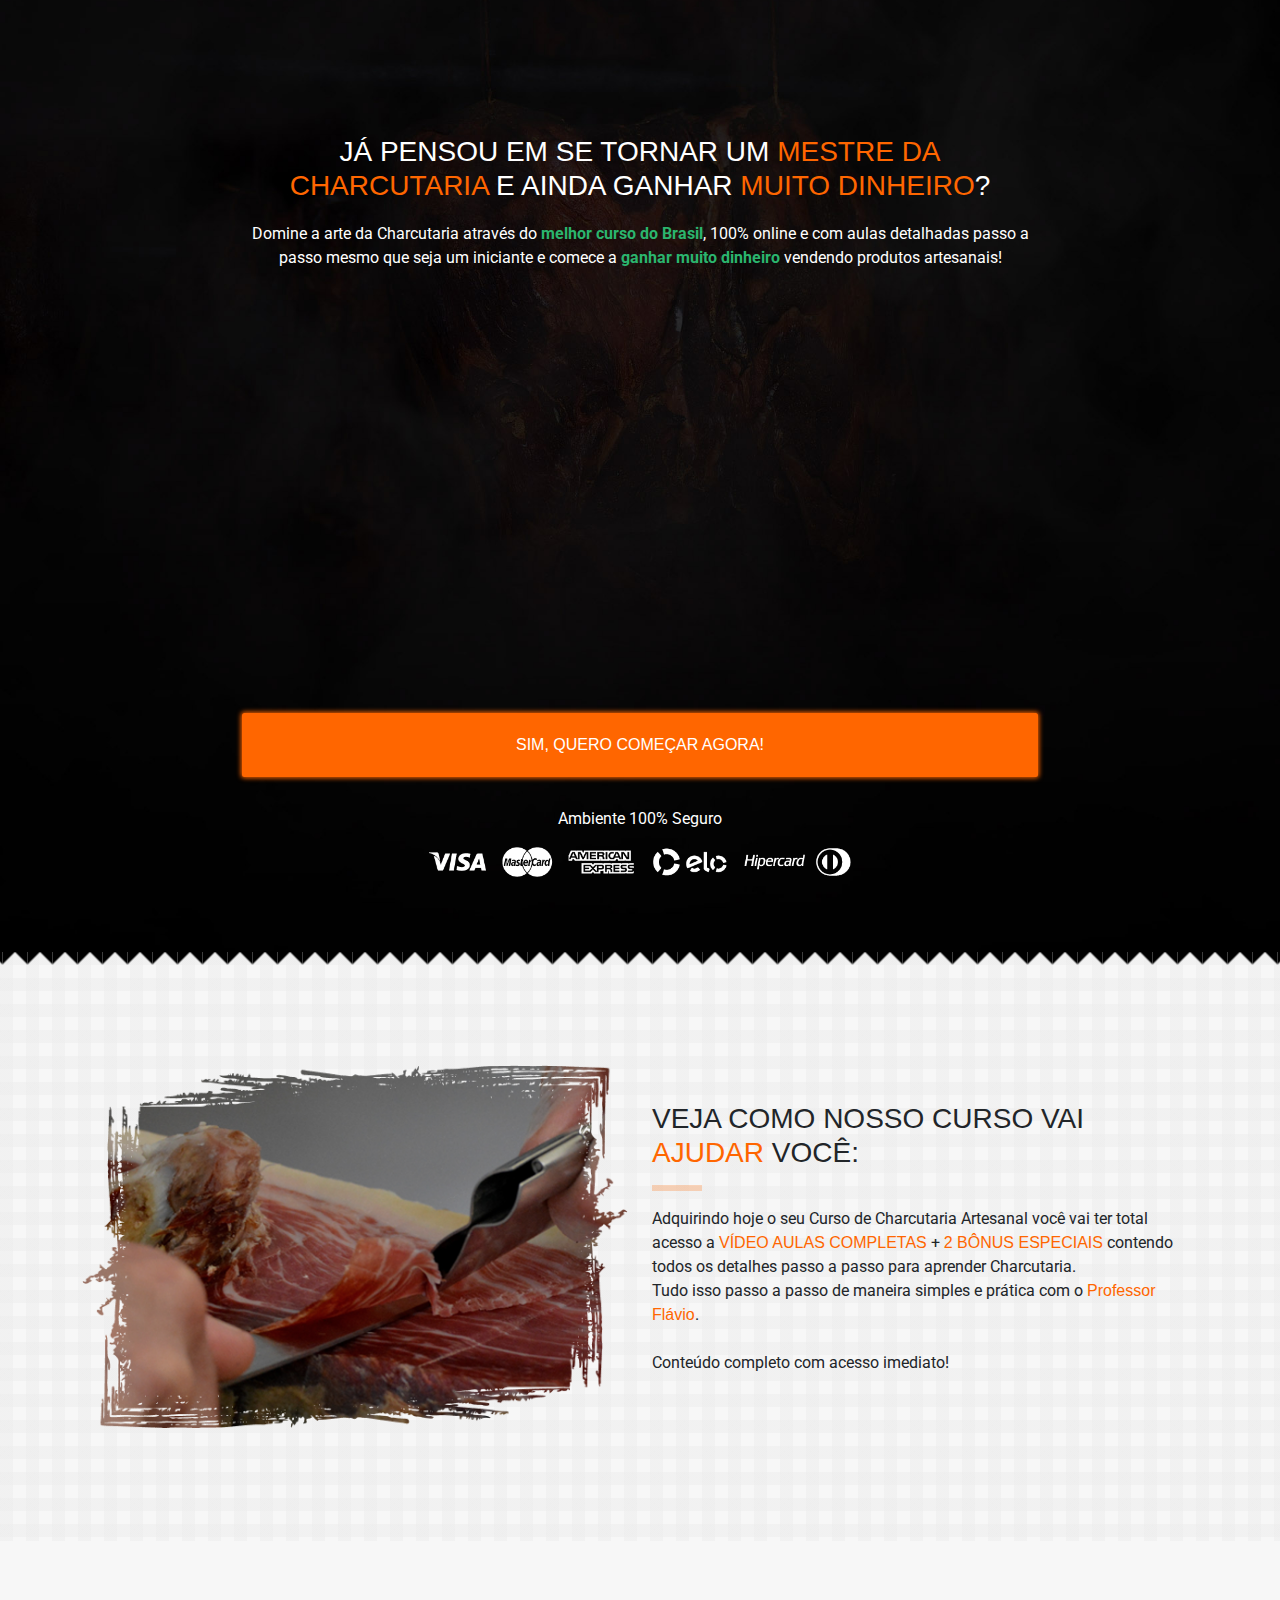
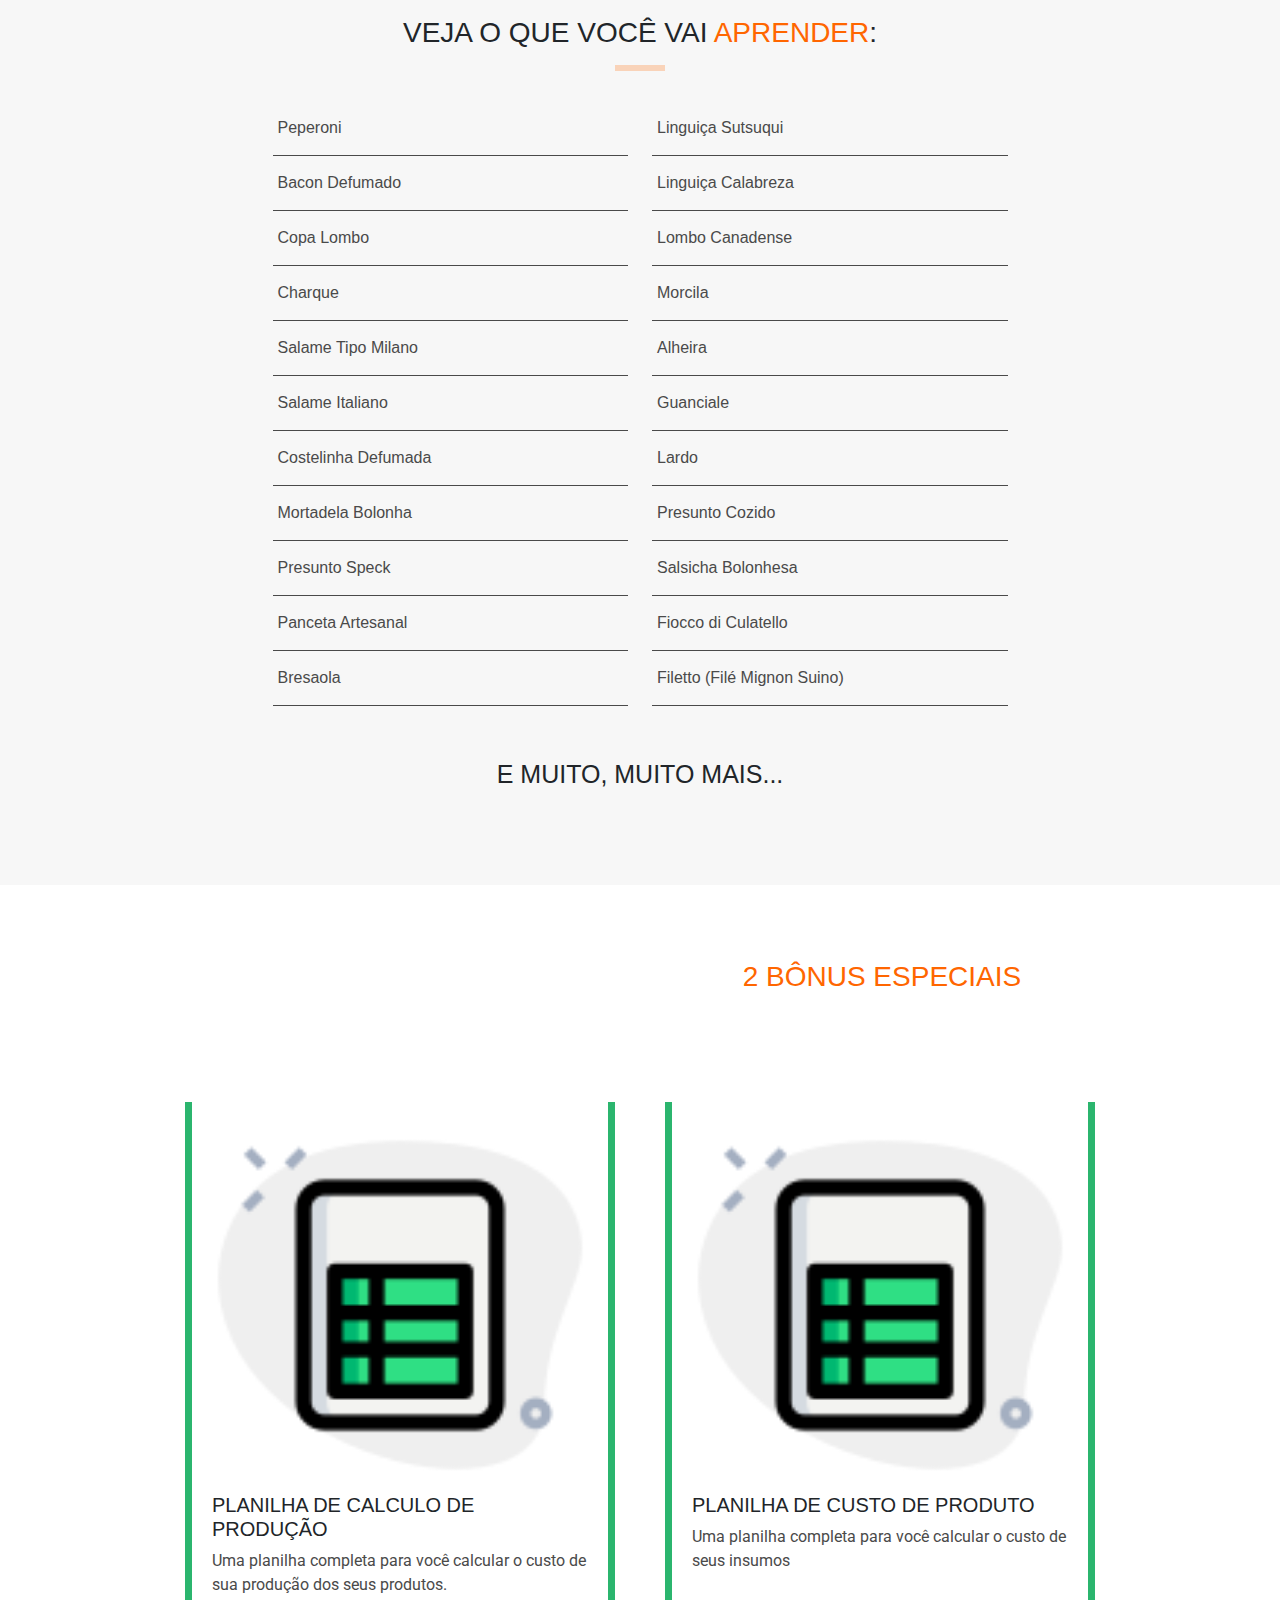
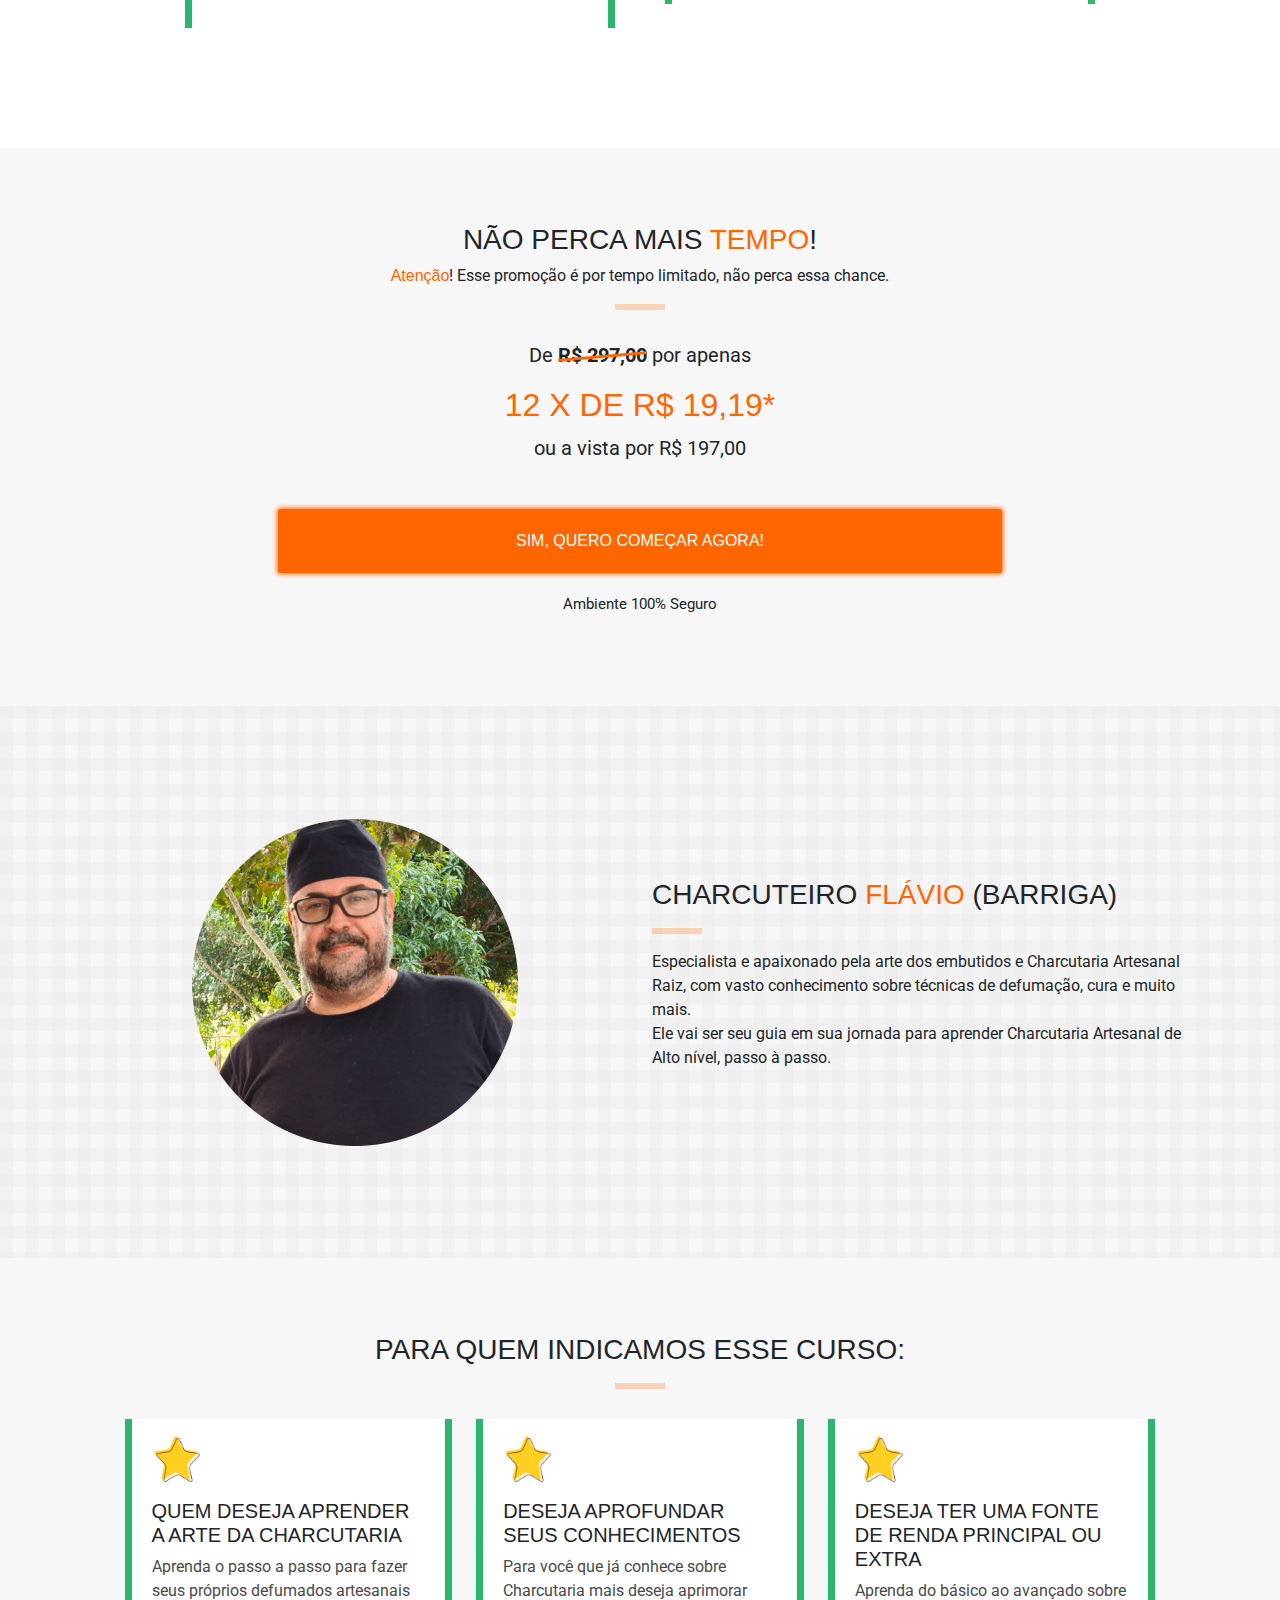
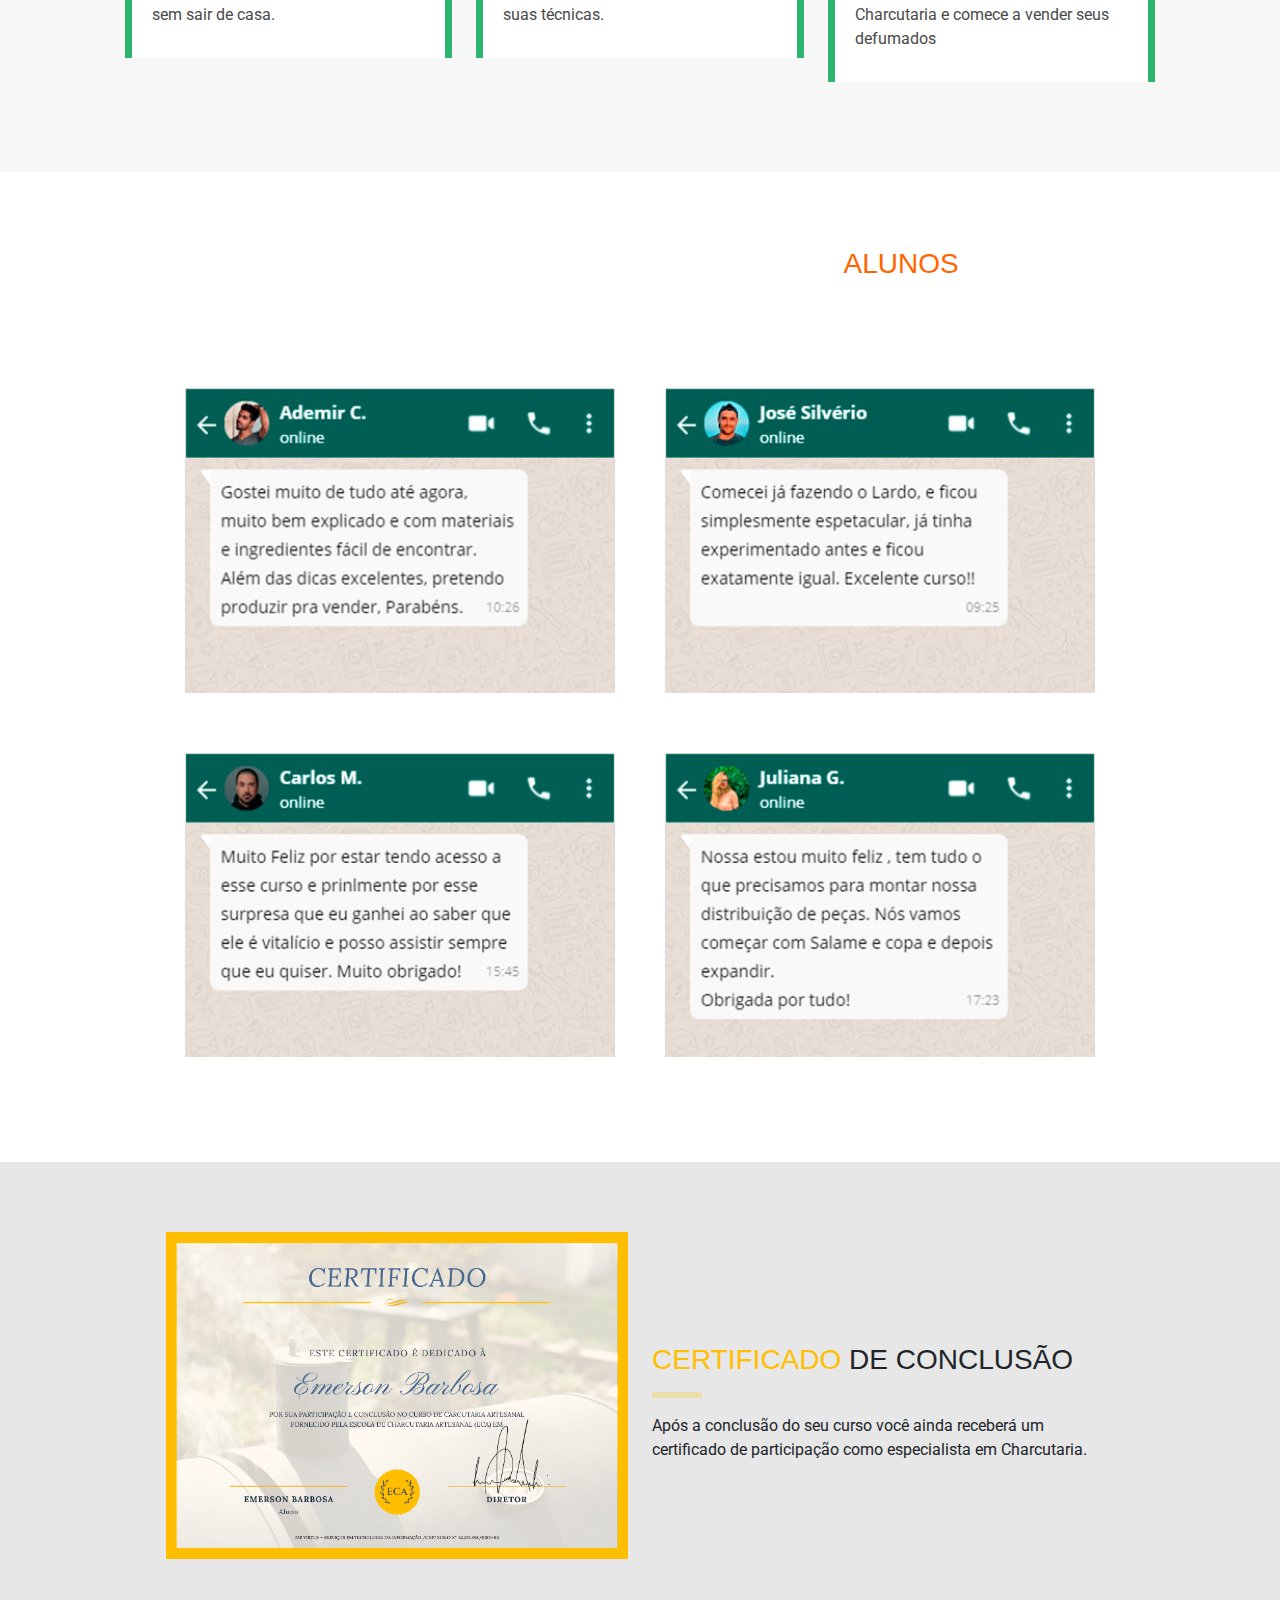
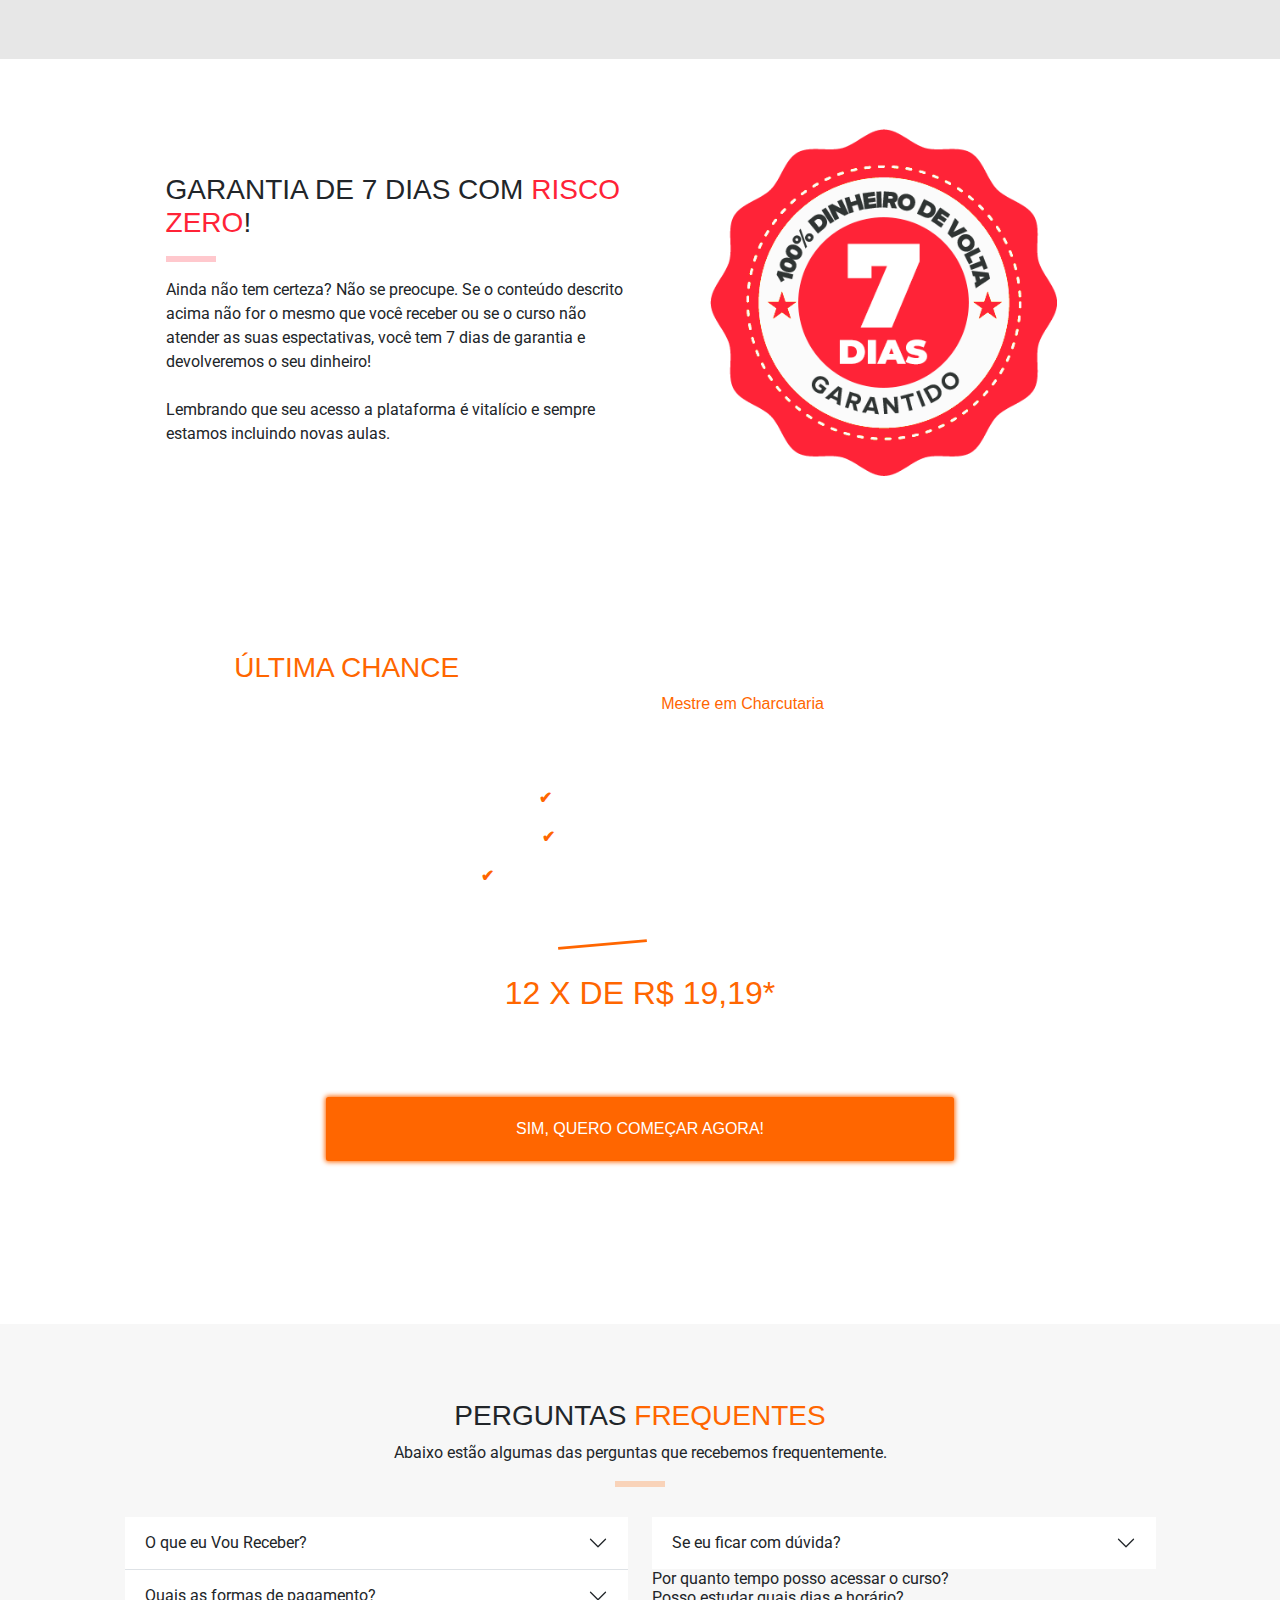
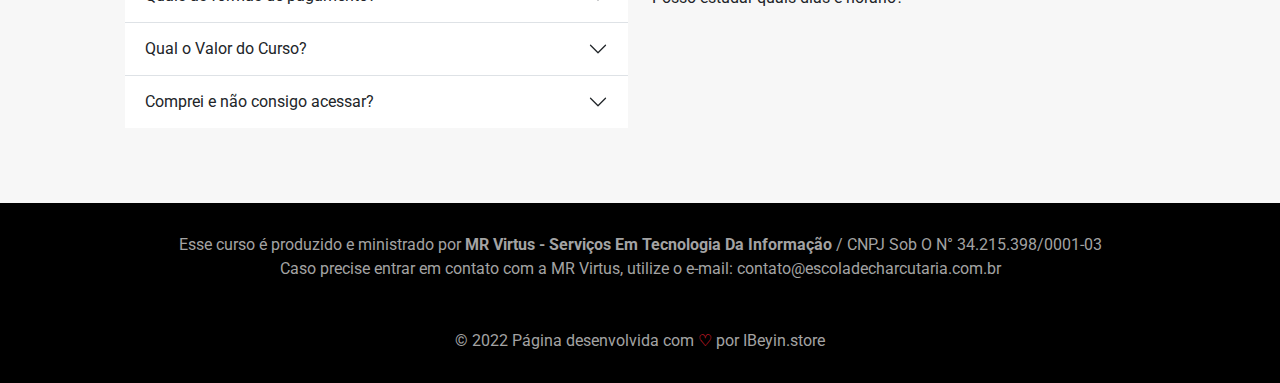
==== commit f452c690: "Update index.html" ====
--- a/index.html
+++ b/index.html
@@ -143,14 +143,14 @@
             <div class="row">
                 <div class="col-12 col-lg-6">
                     <div class="sir-bonus">
-                        <img src="./public/img/planilha.png" alt="Planilha">
+                        <img src="./public/img/planilha.png" alt="Planilha" width="30">
                         <h2>Planilha de Calculo de Produção</h2>
                         <p>Uma planilha completa para você calcular o custo de sua produção dos seus produtos.</p>
                     </div>
                 </div>
                 <div class="col-12 col-lg-6">
                     <div class="sir-bonus">
-                        <img src="./public/img/planilha.png" alt="Planilha">
+                        <img src="./public/img/planilha.png" alt="Planilha" width="30">
                         <h2>Planilha de Custo de Produto</h2>
                         <p>Uma planilha completa para você calcular o custo de seus insumos</p>
                     </div>
@@ -444,4 +444,4 @@
     </section>
 
 </body>
-</html>+</html>
--- a/public/css/style.css
+++ b/public/css/style.css
@@ -371,6 +371,10 @@
     margin: 0;
 }
 
+.sir-bloco-paralax img {
+    width: 100%;
+}
+
 @media (max-width: 600px)
 {
     #sir-chamada .chamada .titulo,
@@ -404,6 +408,9 @@
     .sir-preco .acao { padding: 0 2.5vw; }
 
     .sir-certificado { padding: 70px 2.5vw; text-align: center; }
+
+    #sir-chamada .chamada .acao img,
+    .sir-preco img { height: 15px; }
 }
 
 @-webkit-keyframes pulse {
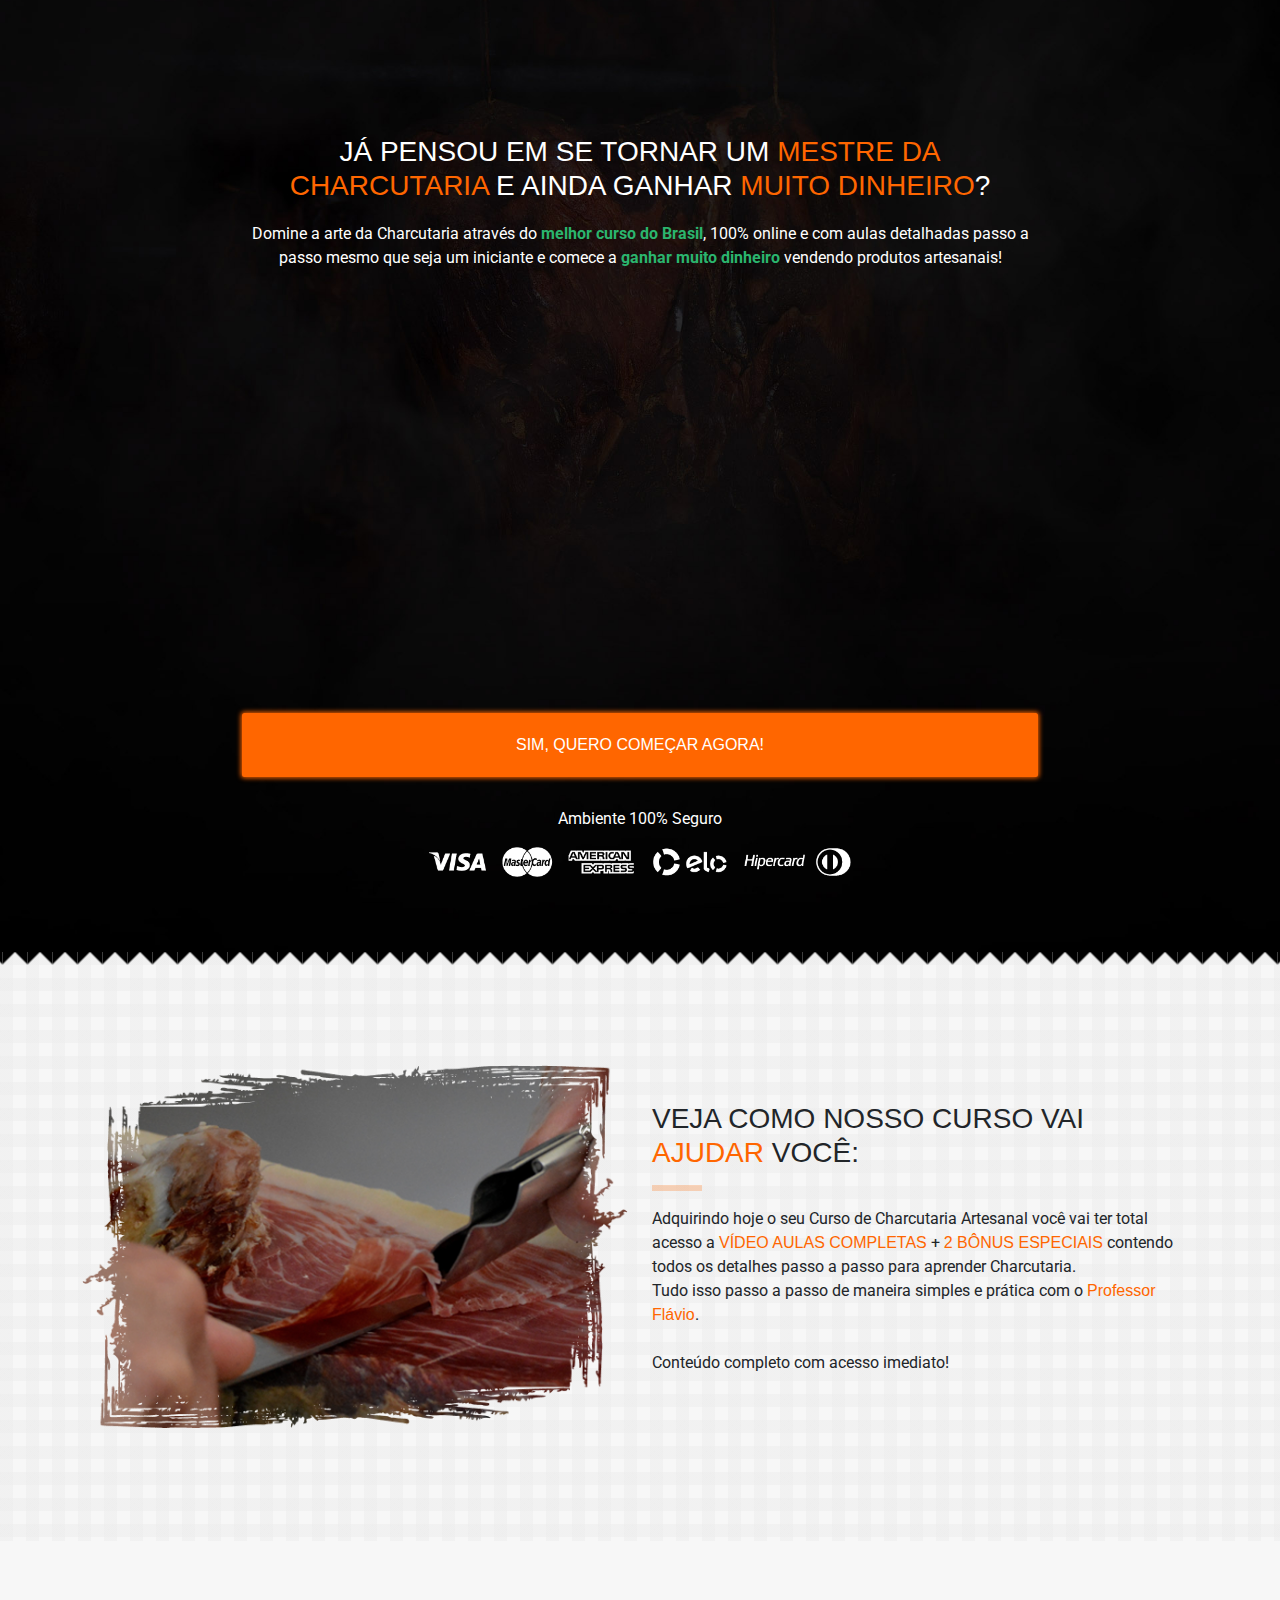
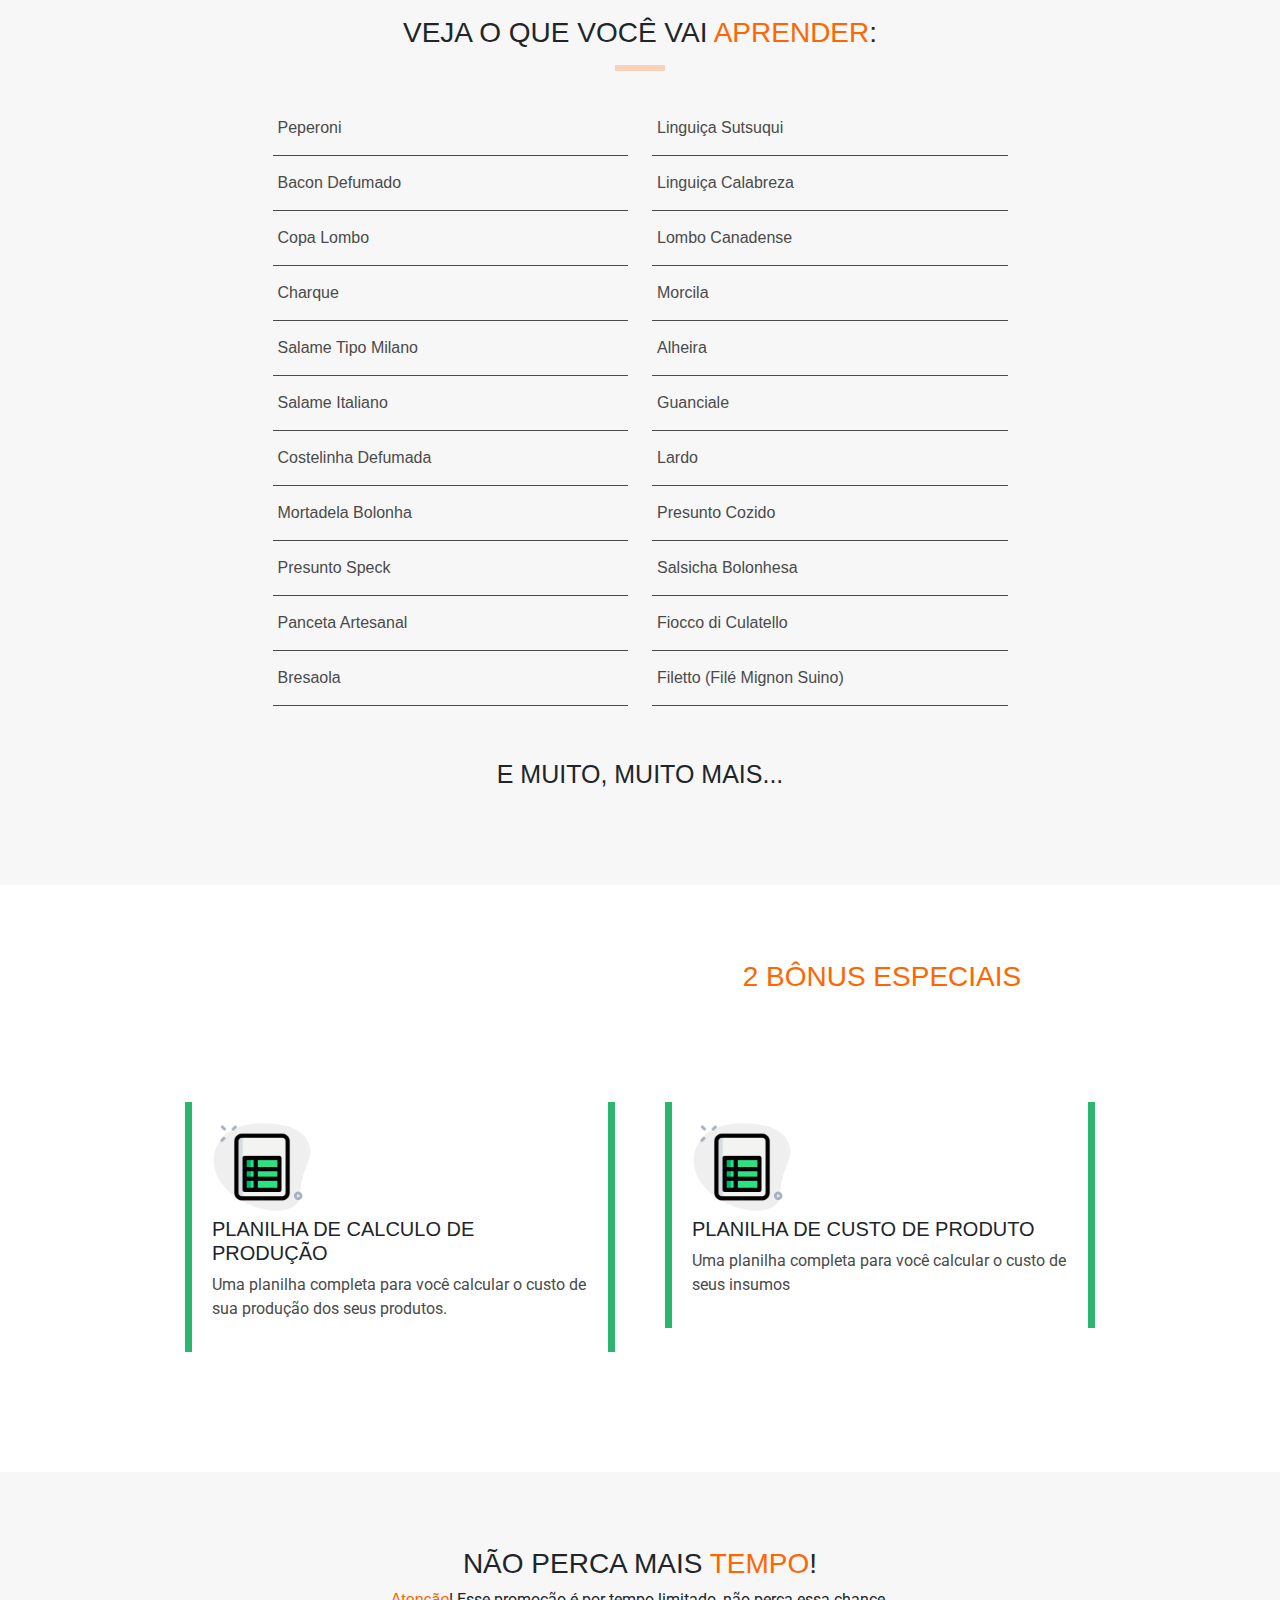
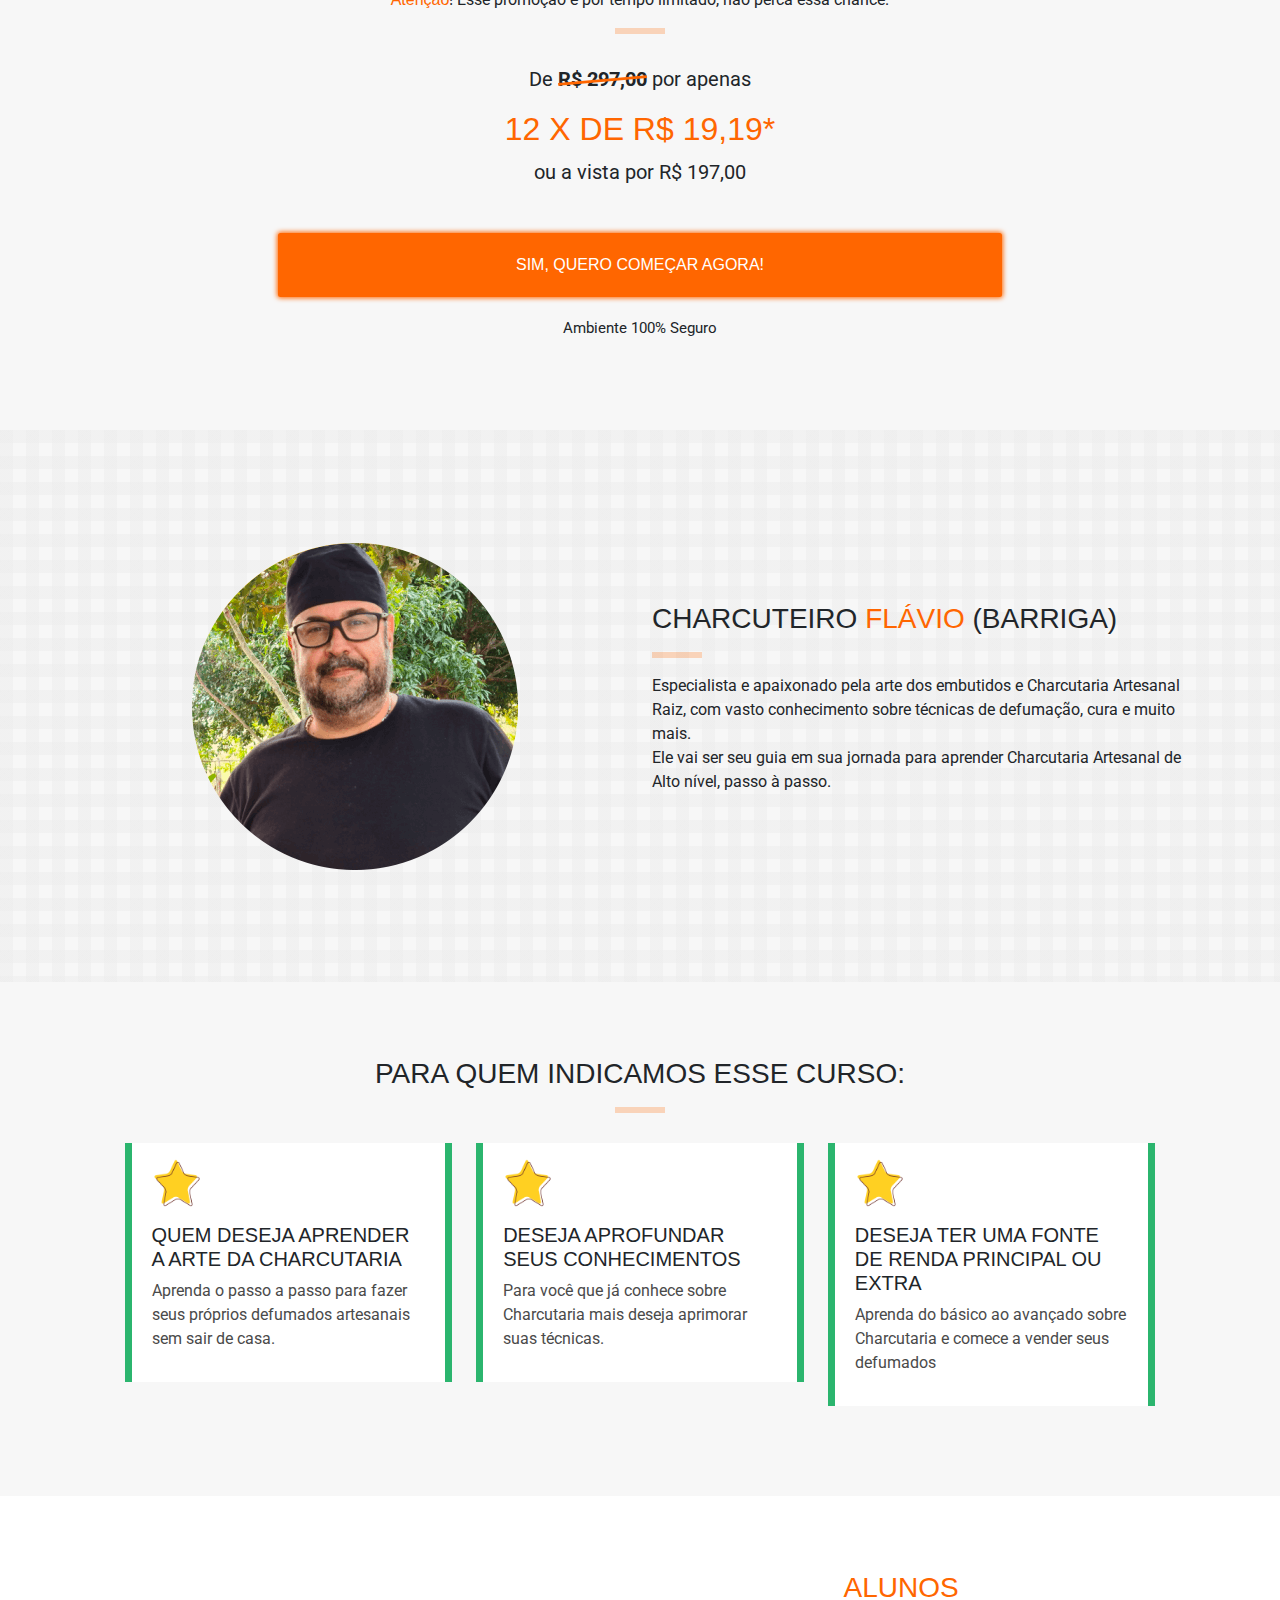
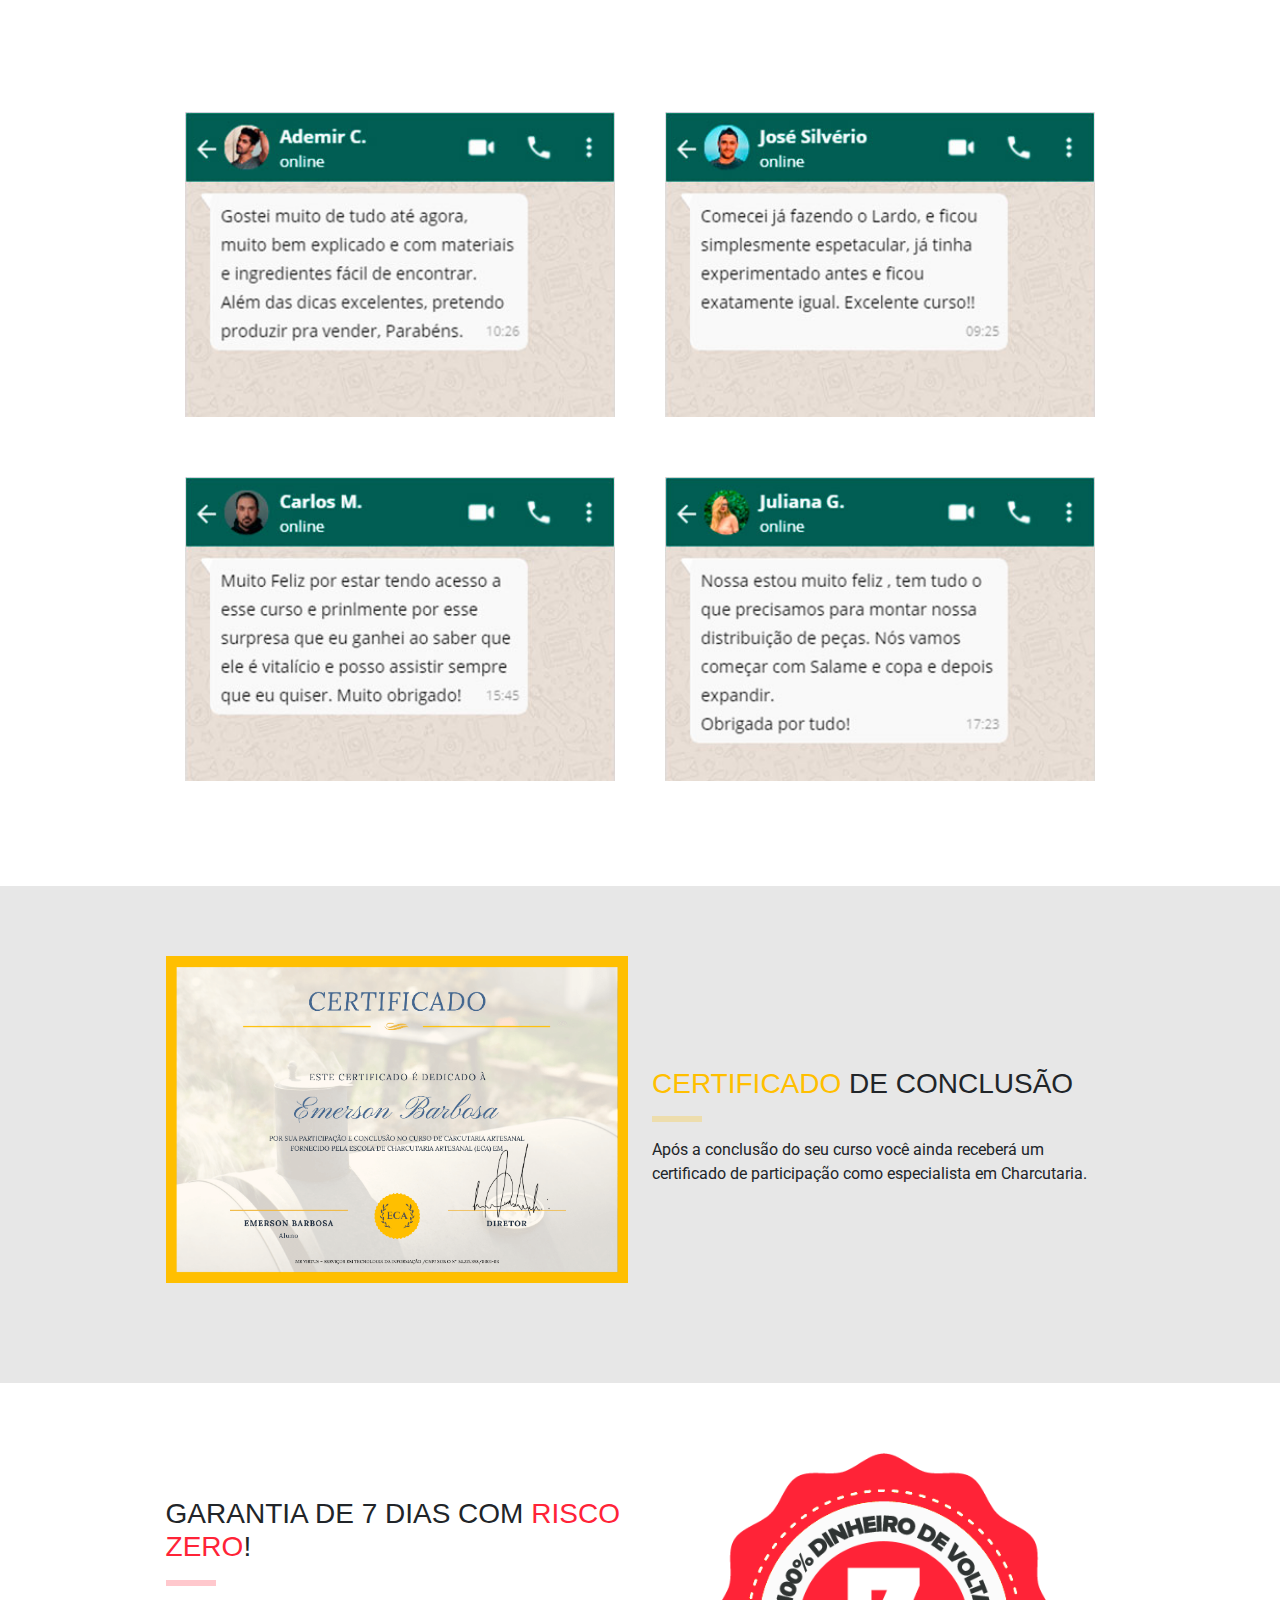
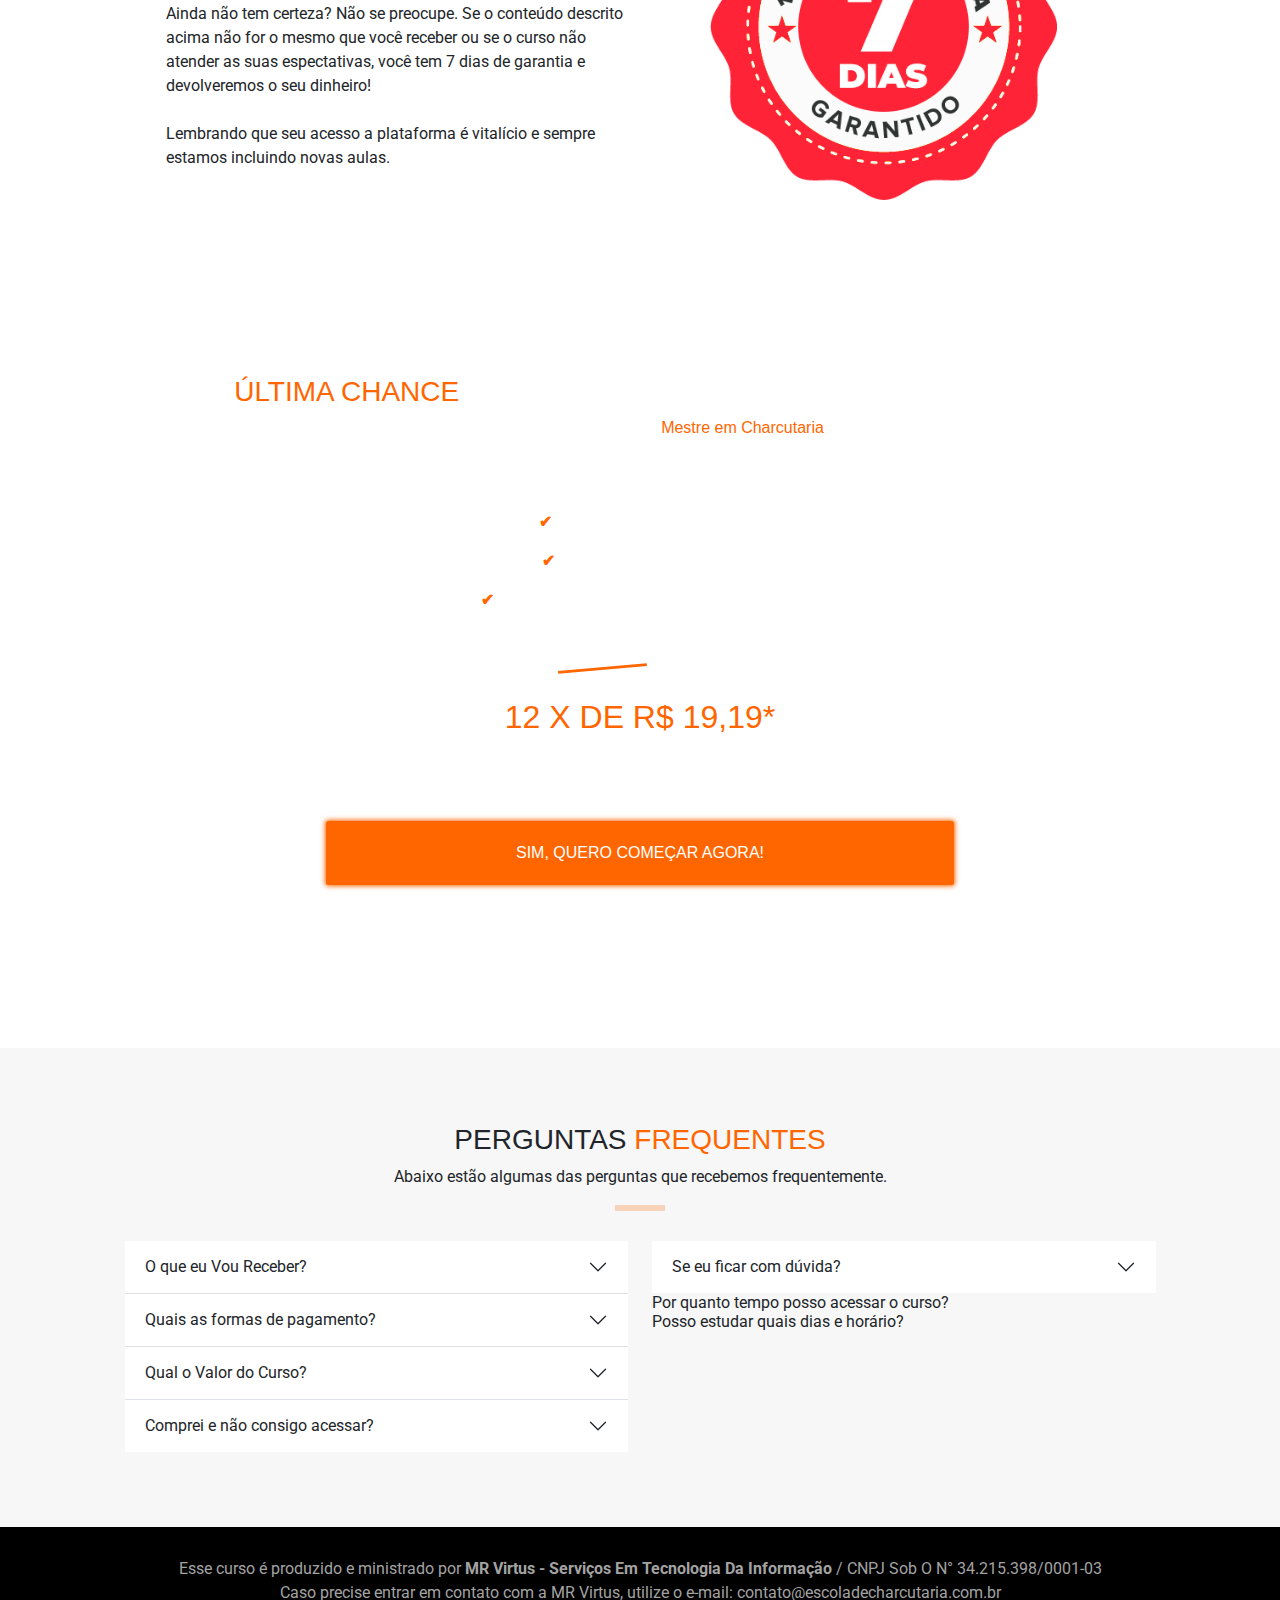
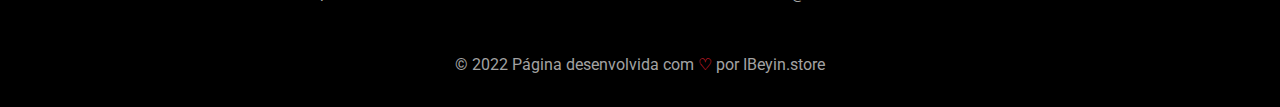
==== commit b84f9d91: "Update index.html" ====
--- a/index.html
+++ b/index.html
@@ -143,14 +143,14 @@
             <div class="row">
                 <div class="col-12 col-lg-6">
                     <div class="sir-bonus">
-                        <img src="./public/img/planilha.png" alt="Planilha" width="30">
+                        <img src="./public/img/planilha.png" alt="Planilha" width="30" style="height: auto; width: 100px !important;">
                         <h2>Planilha de Calculo de Produção</h2>
                         <p>Uma planilha completa para você calcular o custo de sua produção dos seus produtos.</p>
                     </div>
                 </div>
                 <div class="col-12 col-lg-6">
                     <div class="sir-bonus">
-                        <img src="./public/img/planilha.png" alt="Planilha" width="30">
+                        <img src="./public/img/planilha.png" alt="Planilha" width="30" style="height: auto; width: 100px !important;">
                         <h2>Planilha de Custo de Produto</h2>
                         <p>Uma planilha completa para você calcular o custo de seus insumos</p>
                     </div>
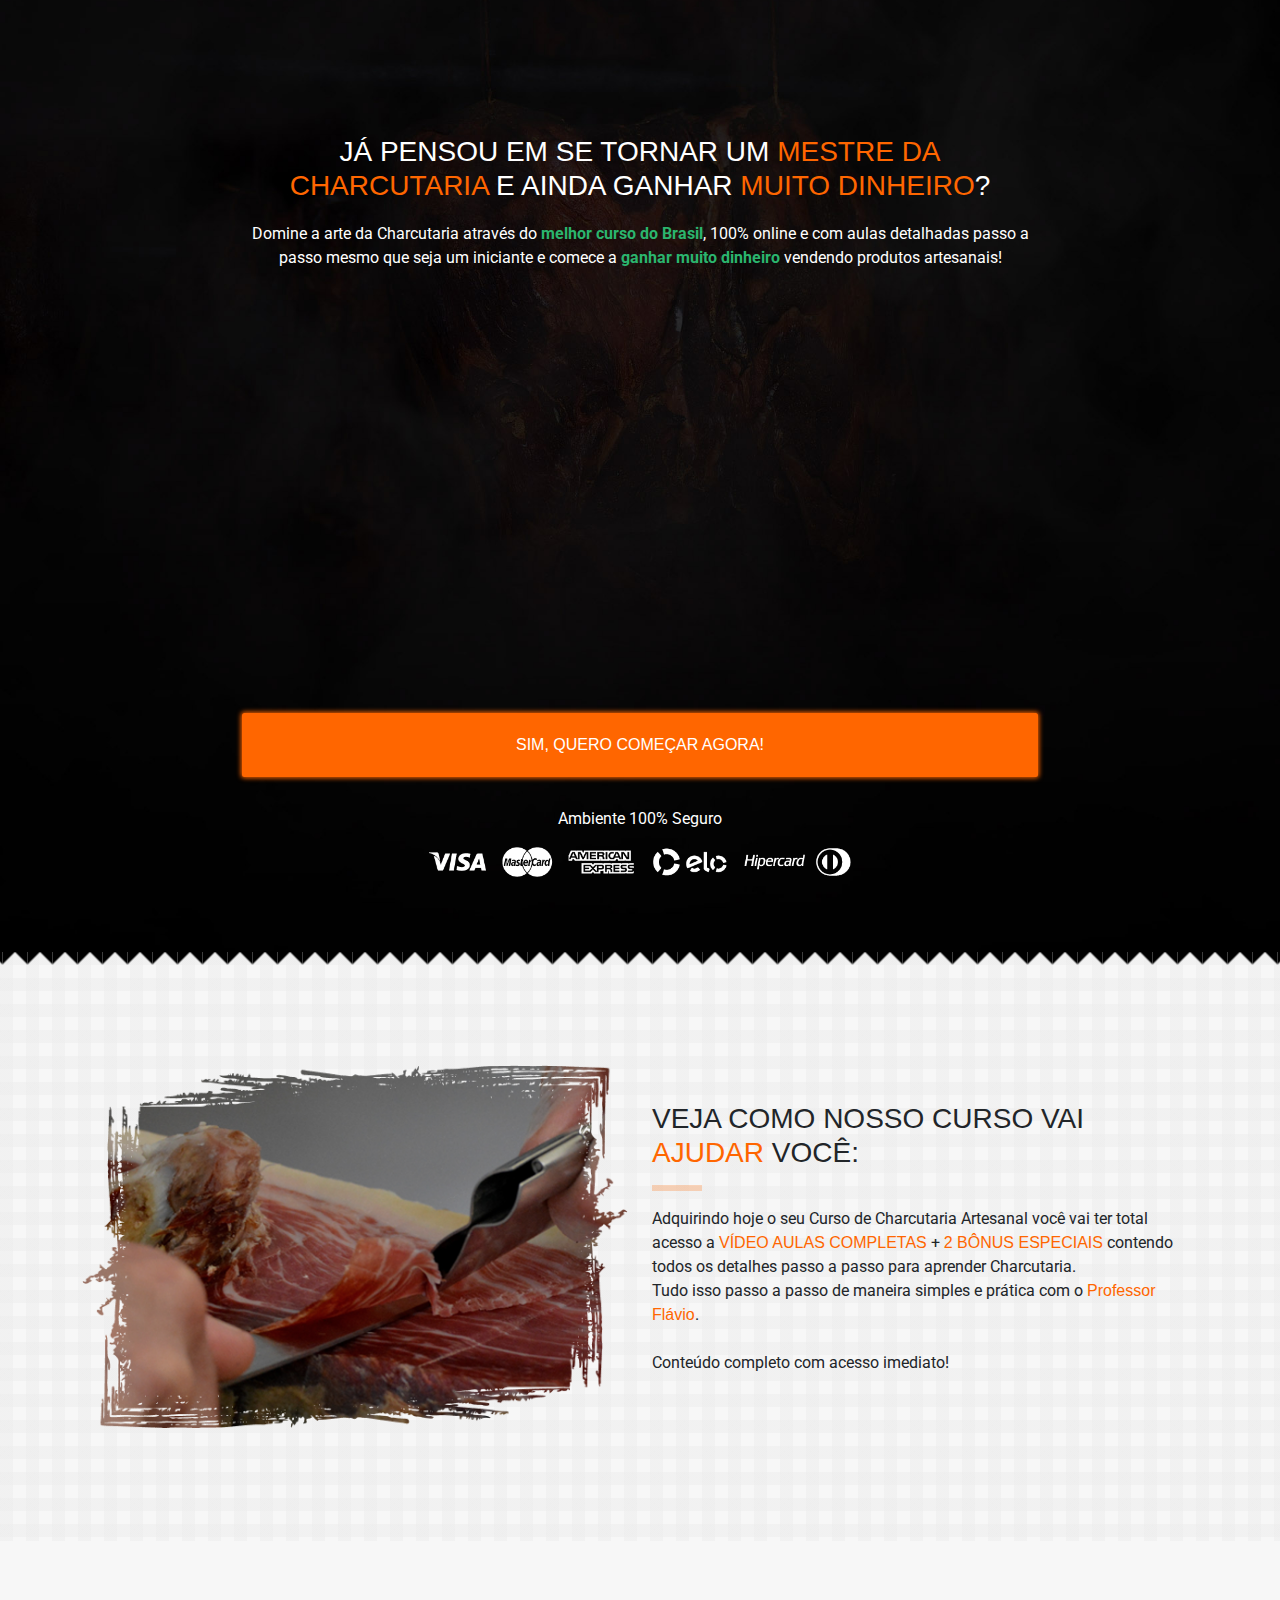
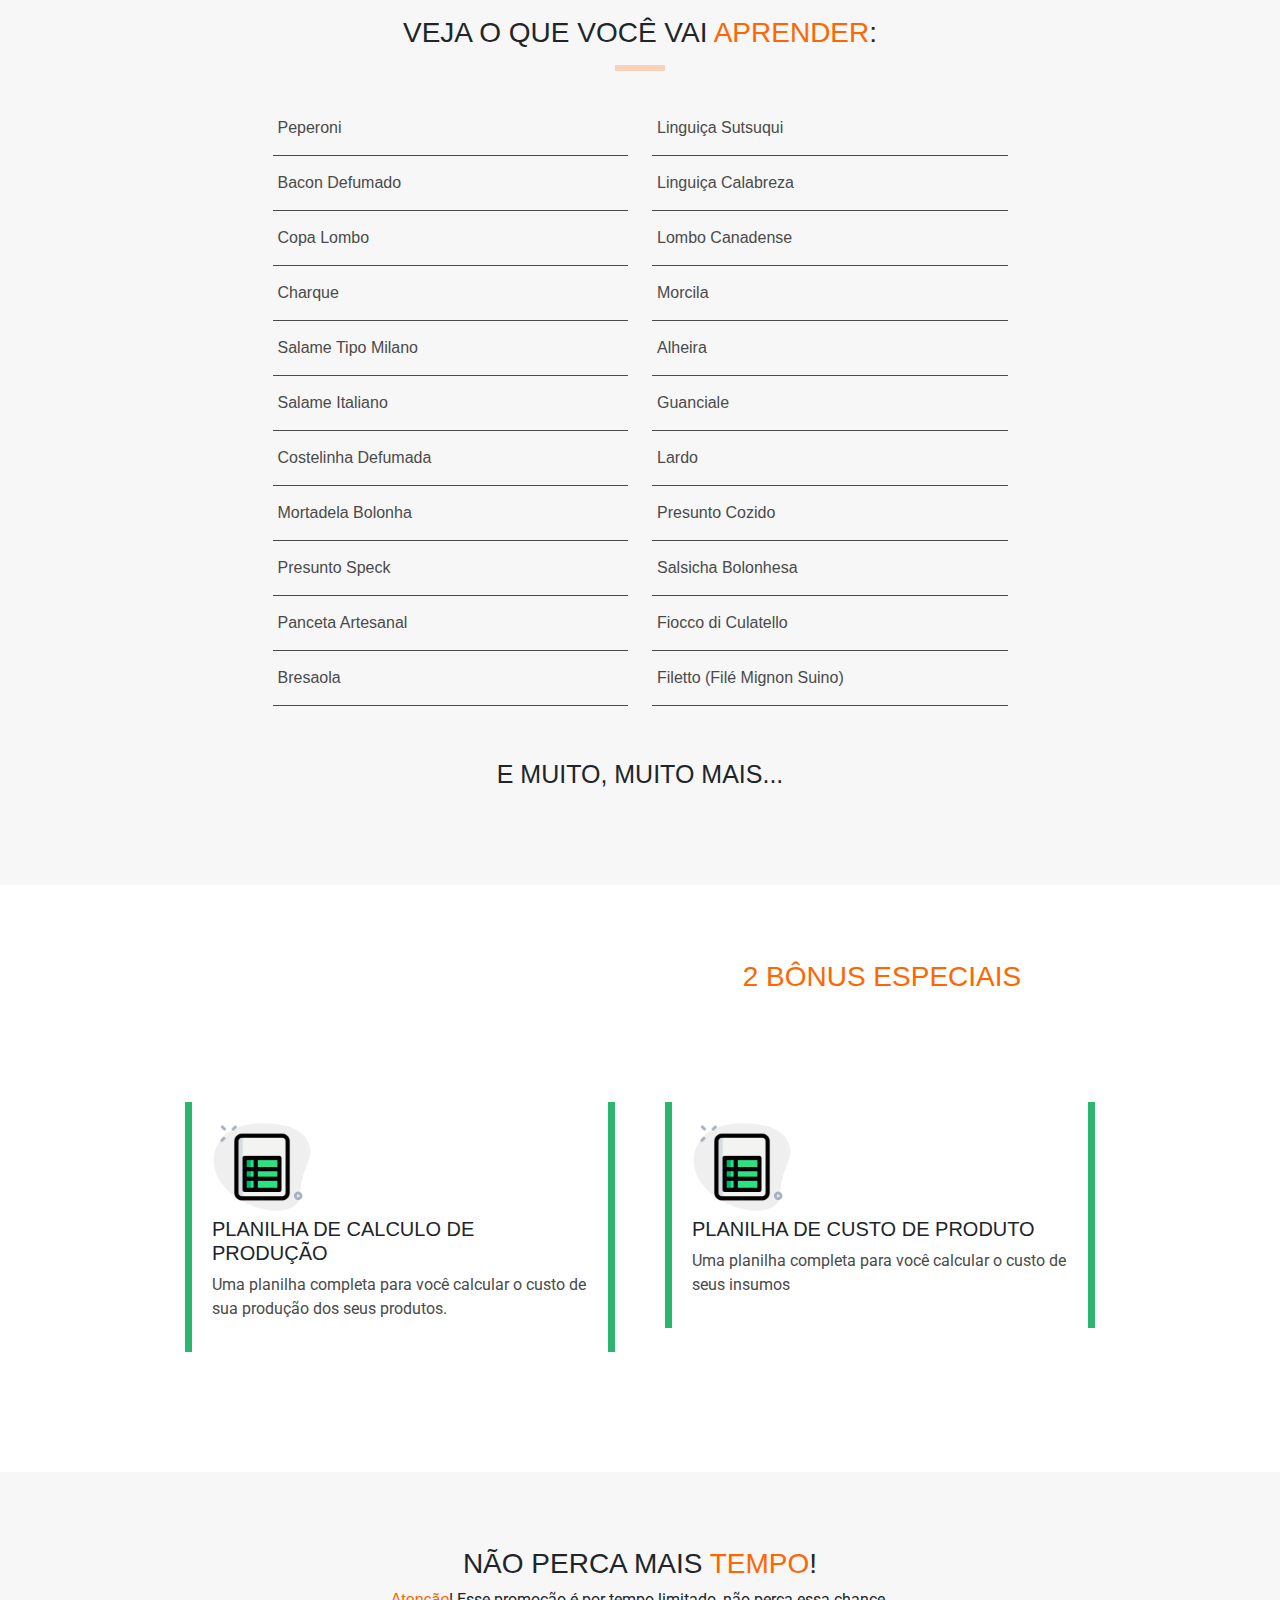
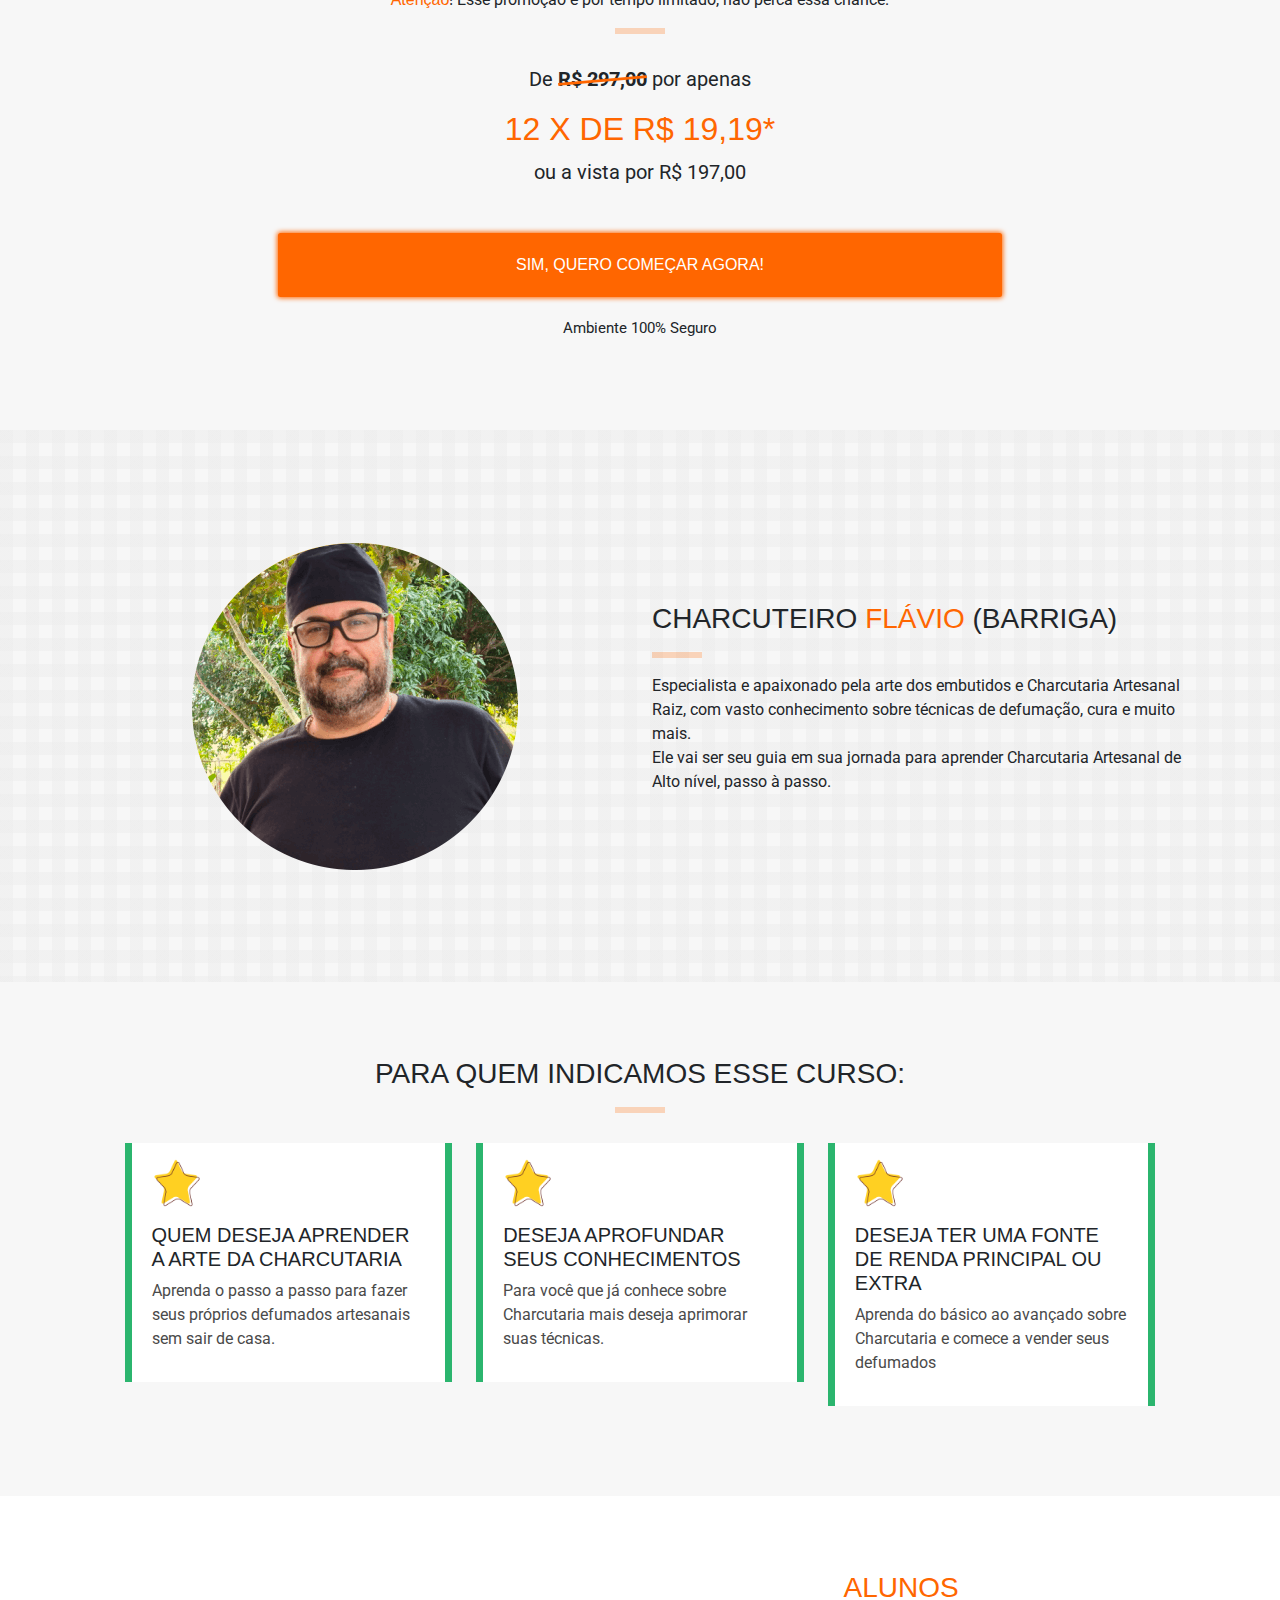
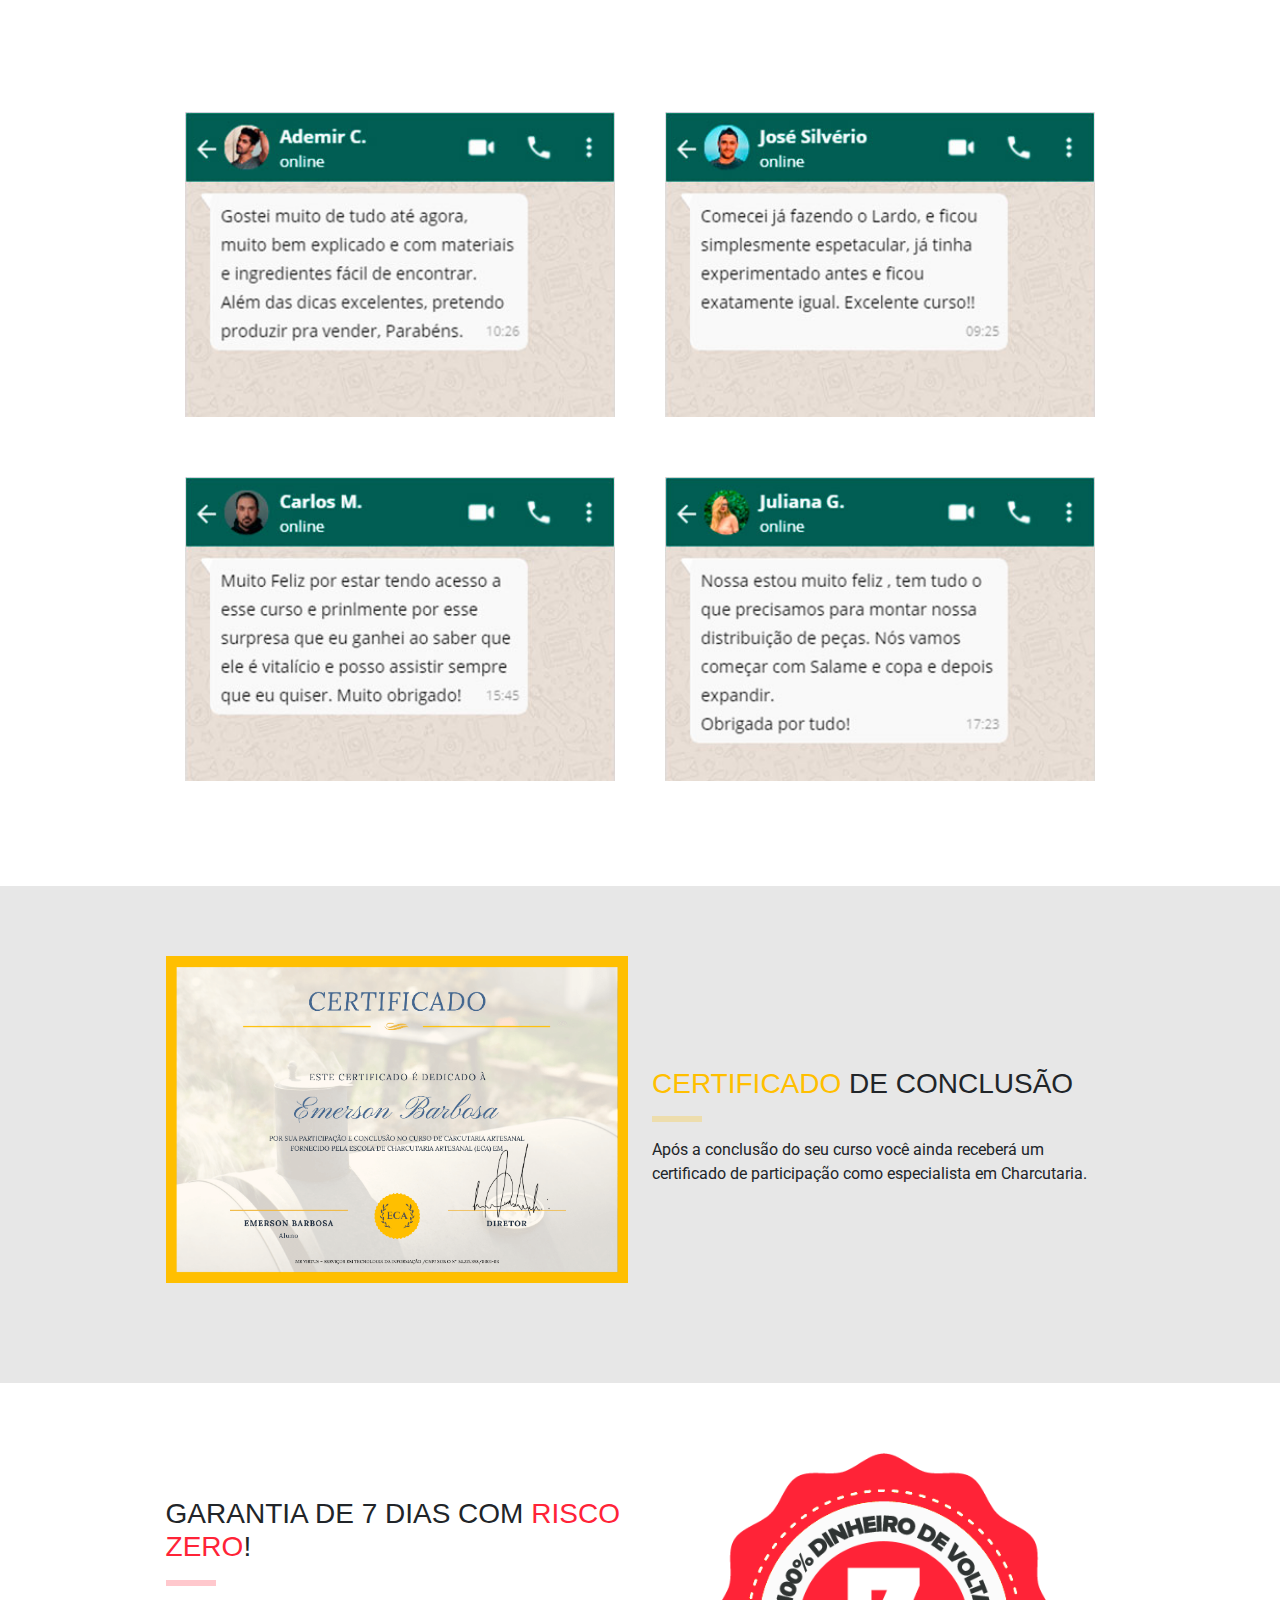
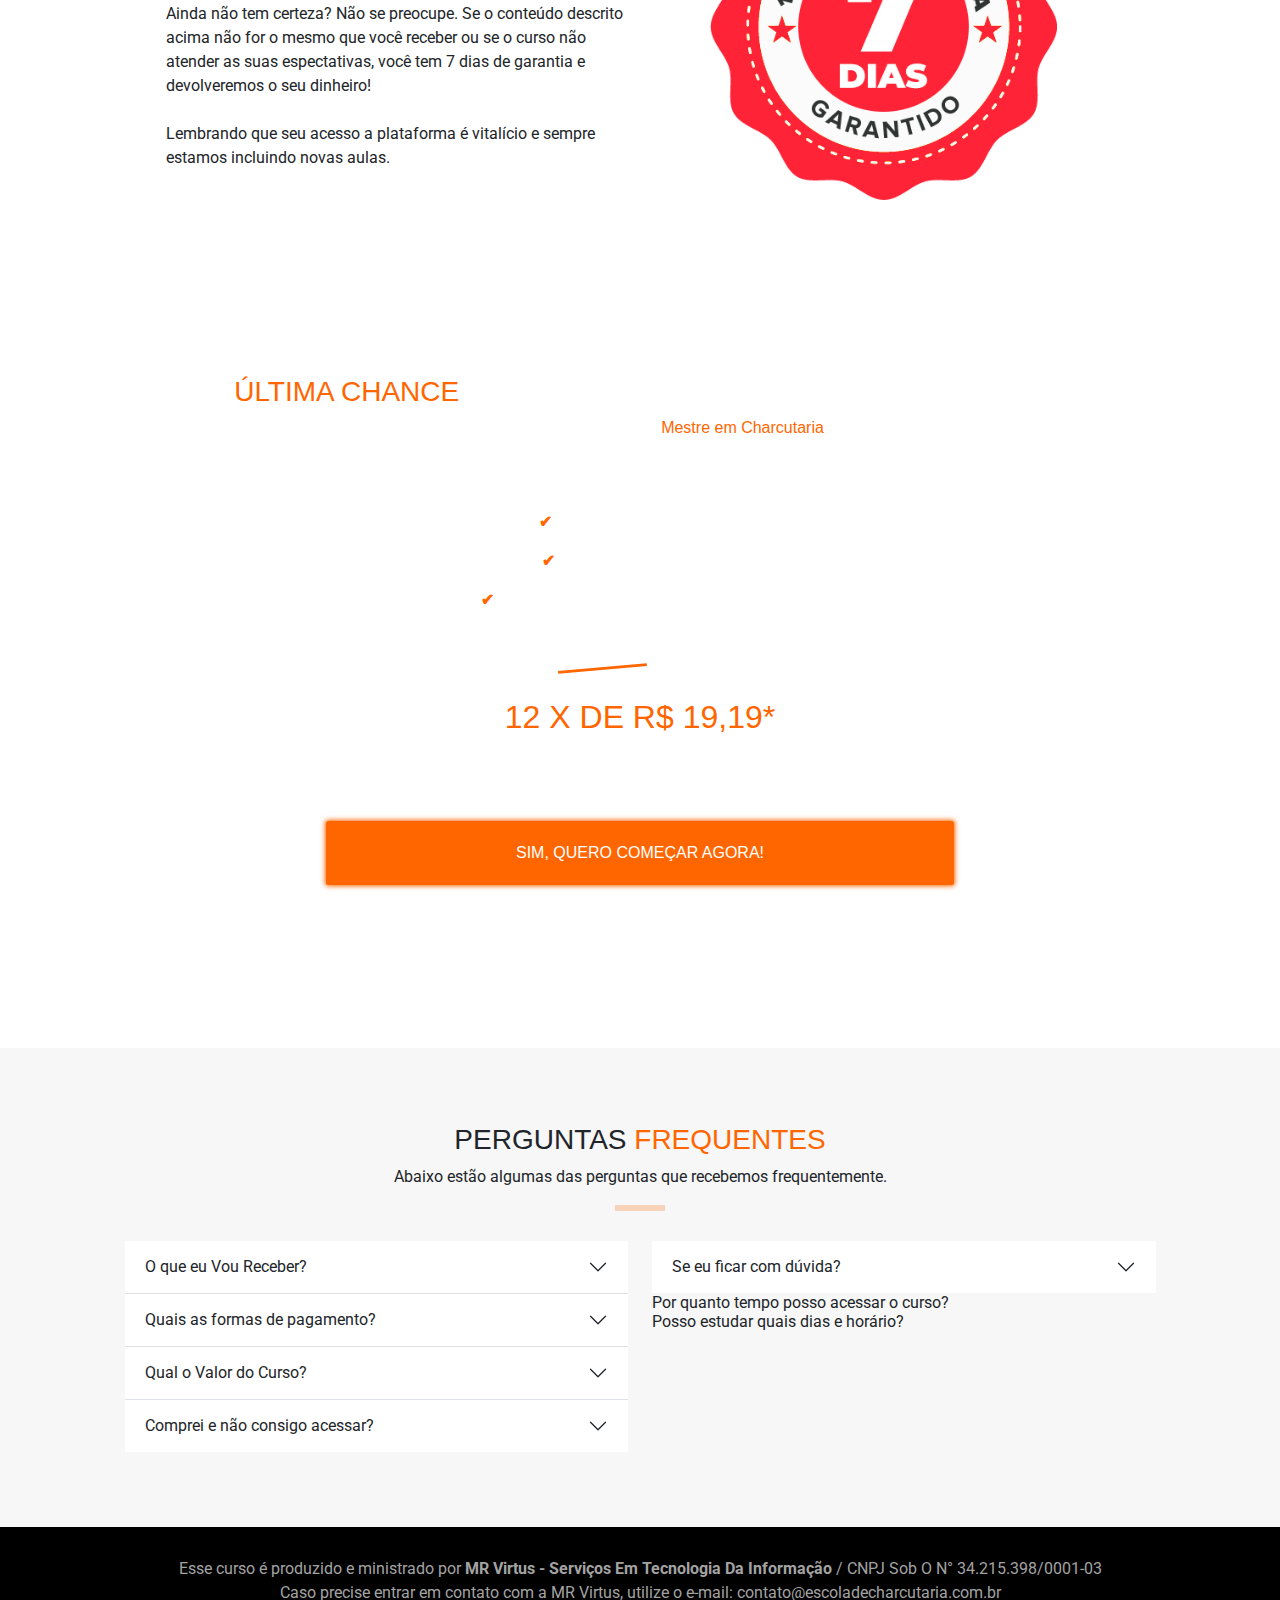
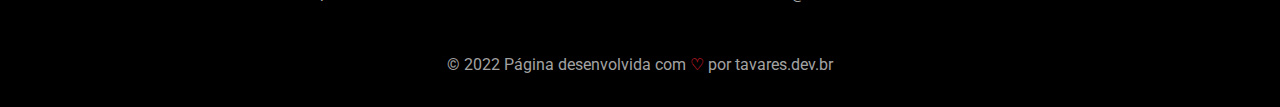
==== commit 1b64584b: "Update index.html" ====
--- a/index.html
+++ b/index.html
@@ -439,7 +439,7 @@
             <p>Esse curso é produzido e ministrado por <b>MR Virtus - Serviços Em Tecnologia Da Informação</b>  / CNPJ Sob O N° 34.215.398/0001-03</p>
             <p>Caso precise entrar em contato com a MR Virtus, utilize o e-mail: contato@escoladecharcutaria.com.br</p>
             <br><br>
-            <p>&copy; 2022 Página desenvolvida com <span style="color: #ff2337;">♡</span> por IBeyin.store</p>
+            <p>&copy; 2022 Página desenvolvida com <span style="color: #ff2337;">♡</span> por tavares.dev.br</p>
         </div>
     </section>
 
